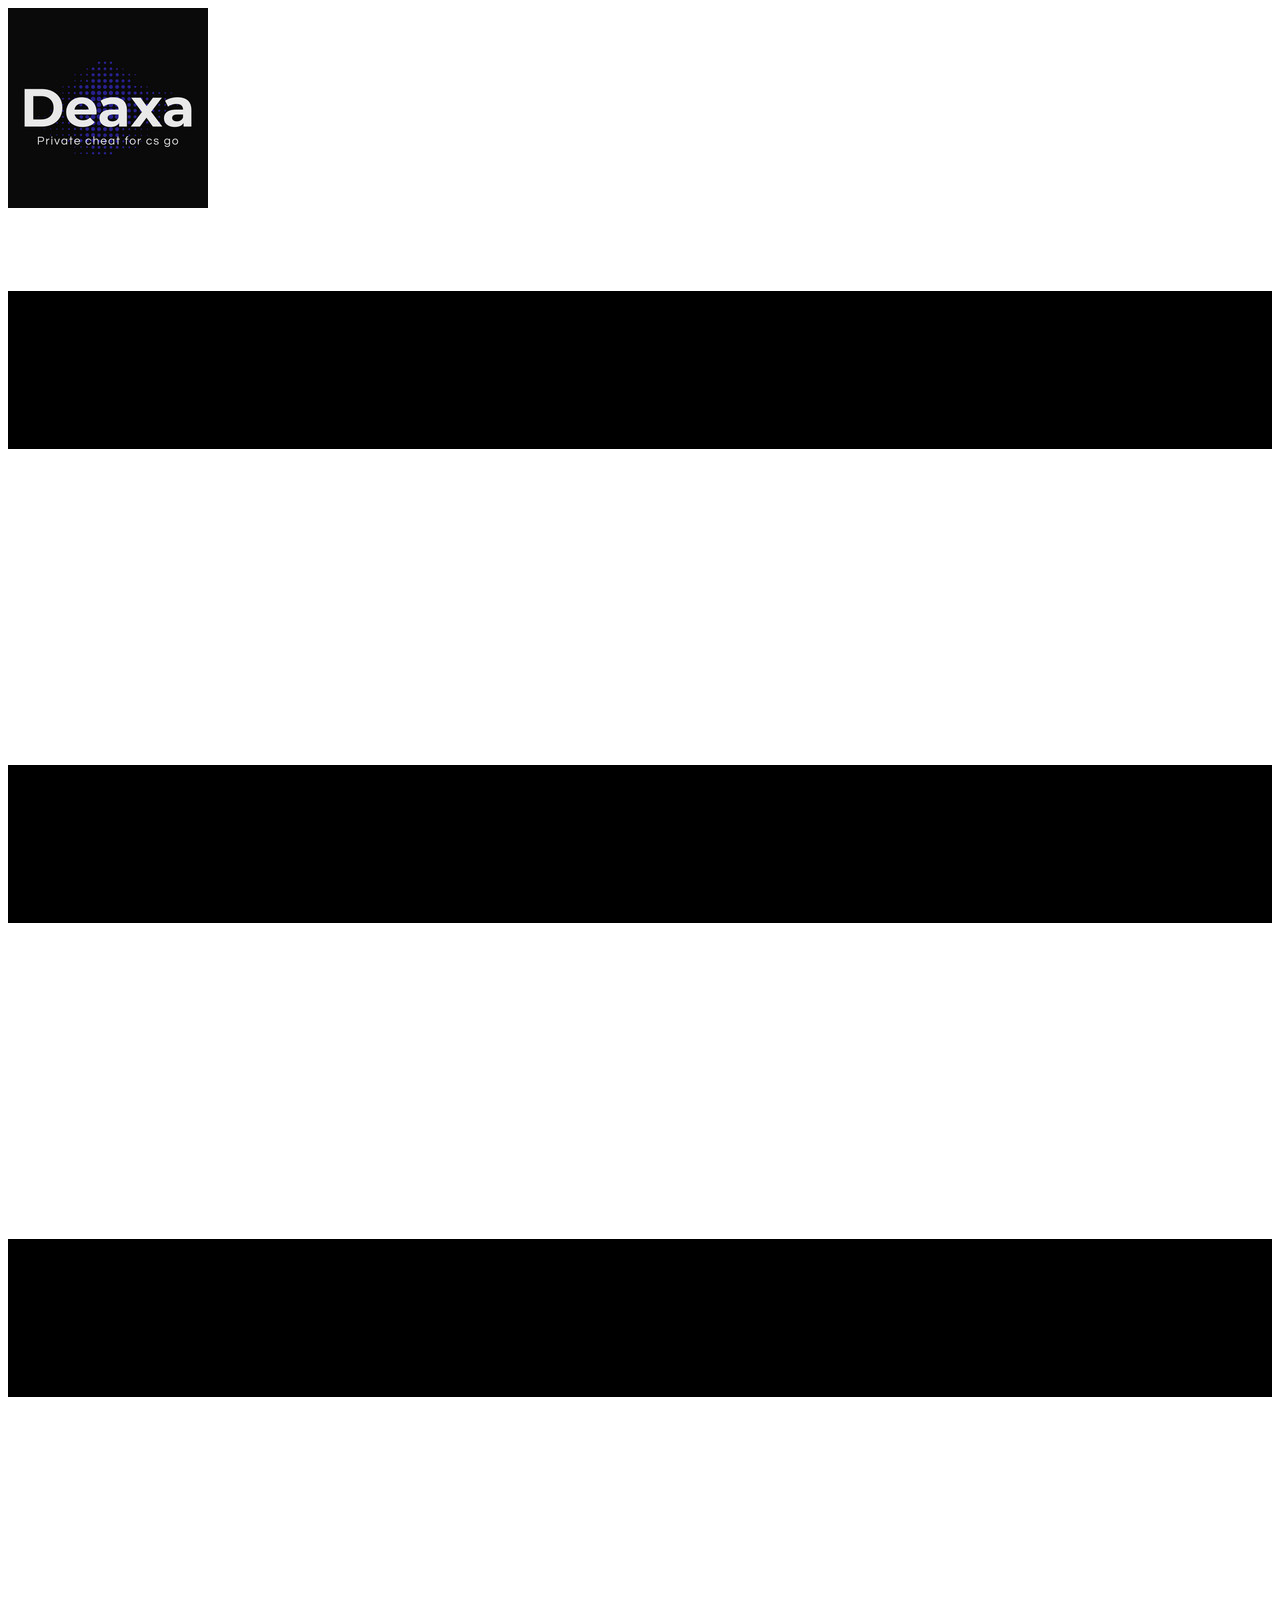
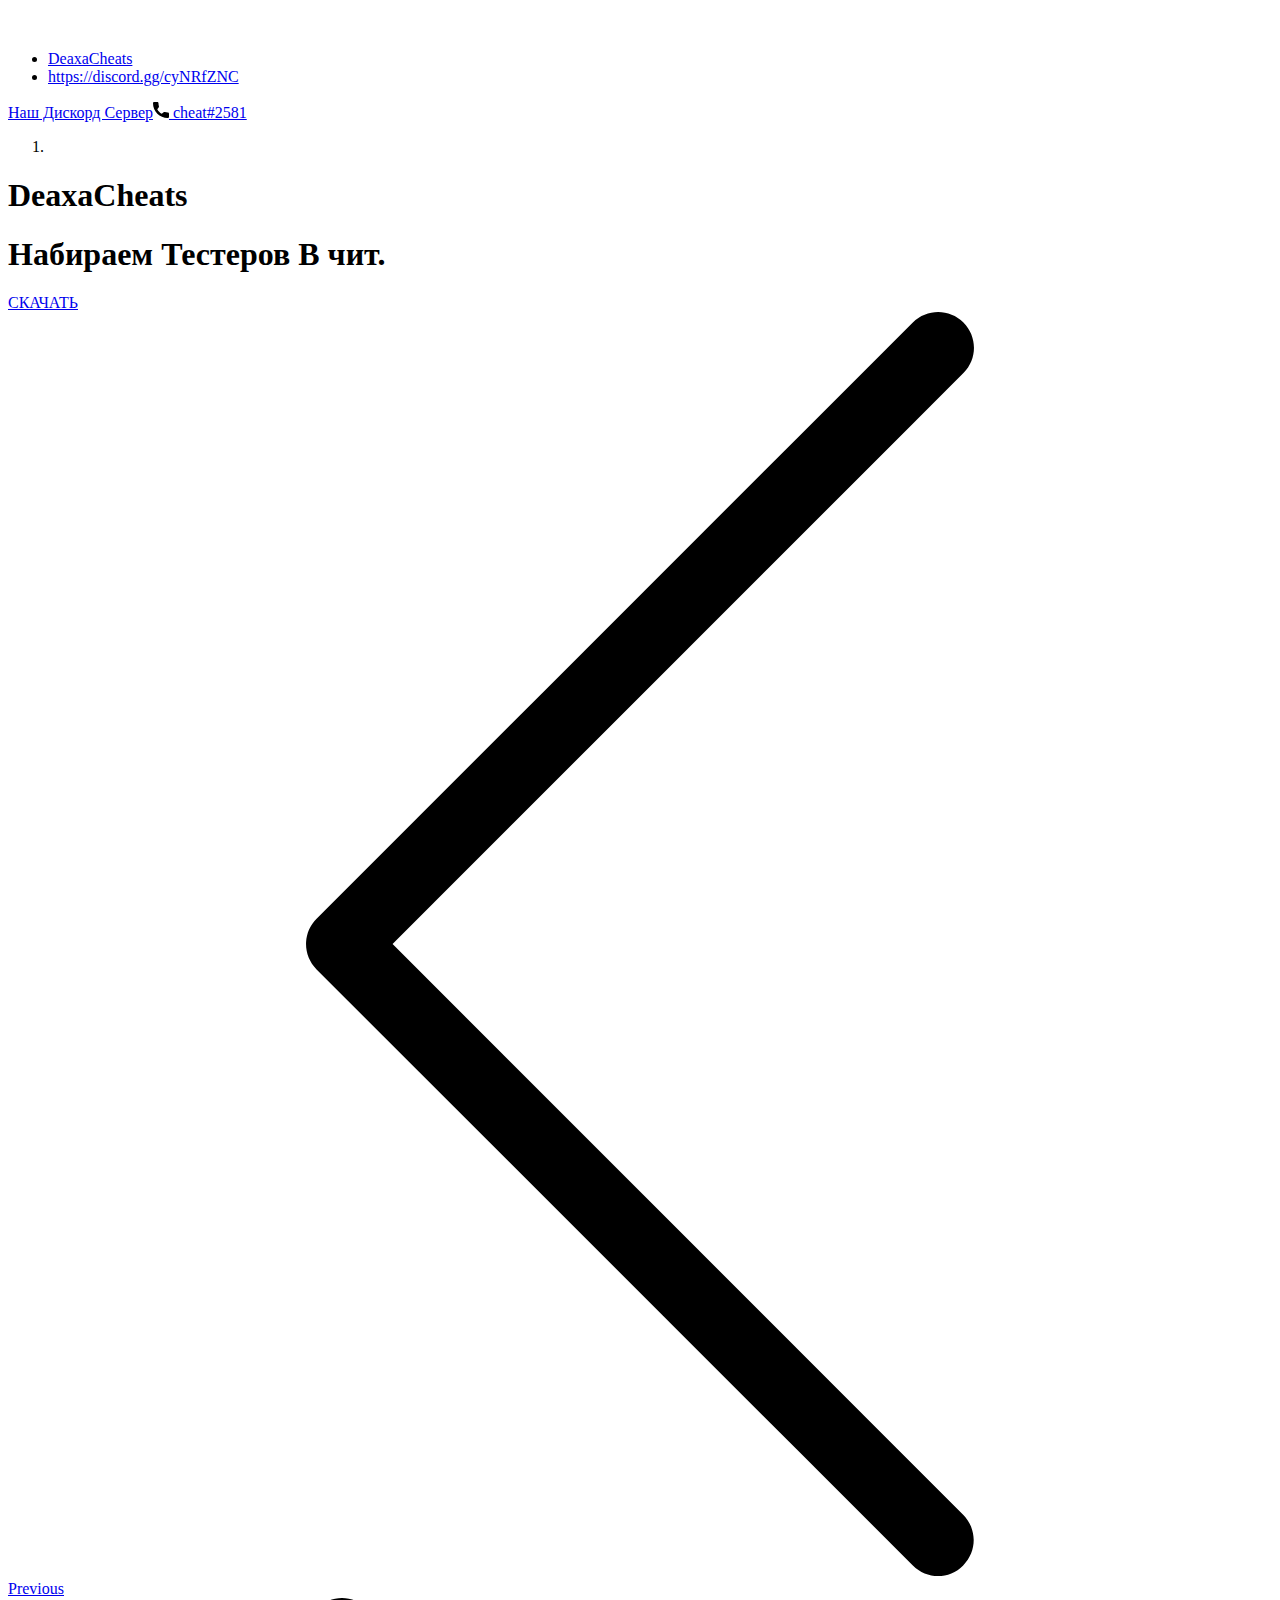
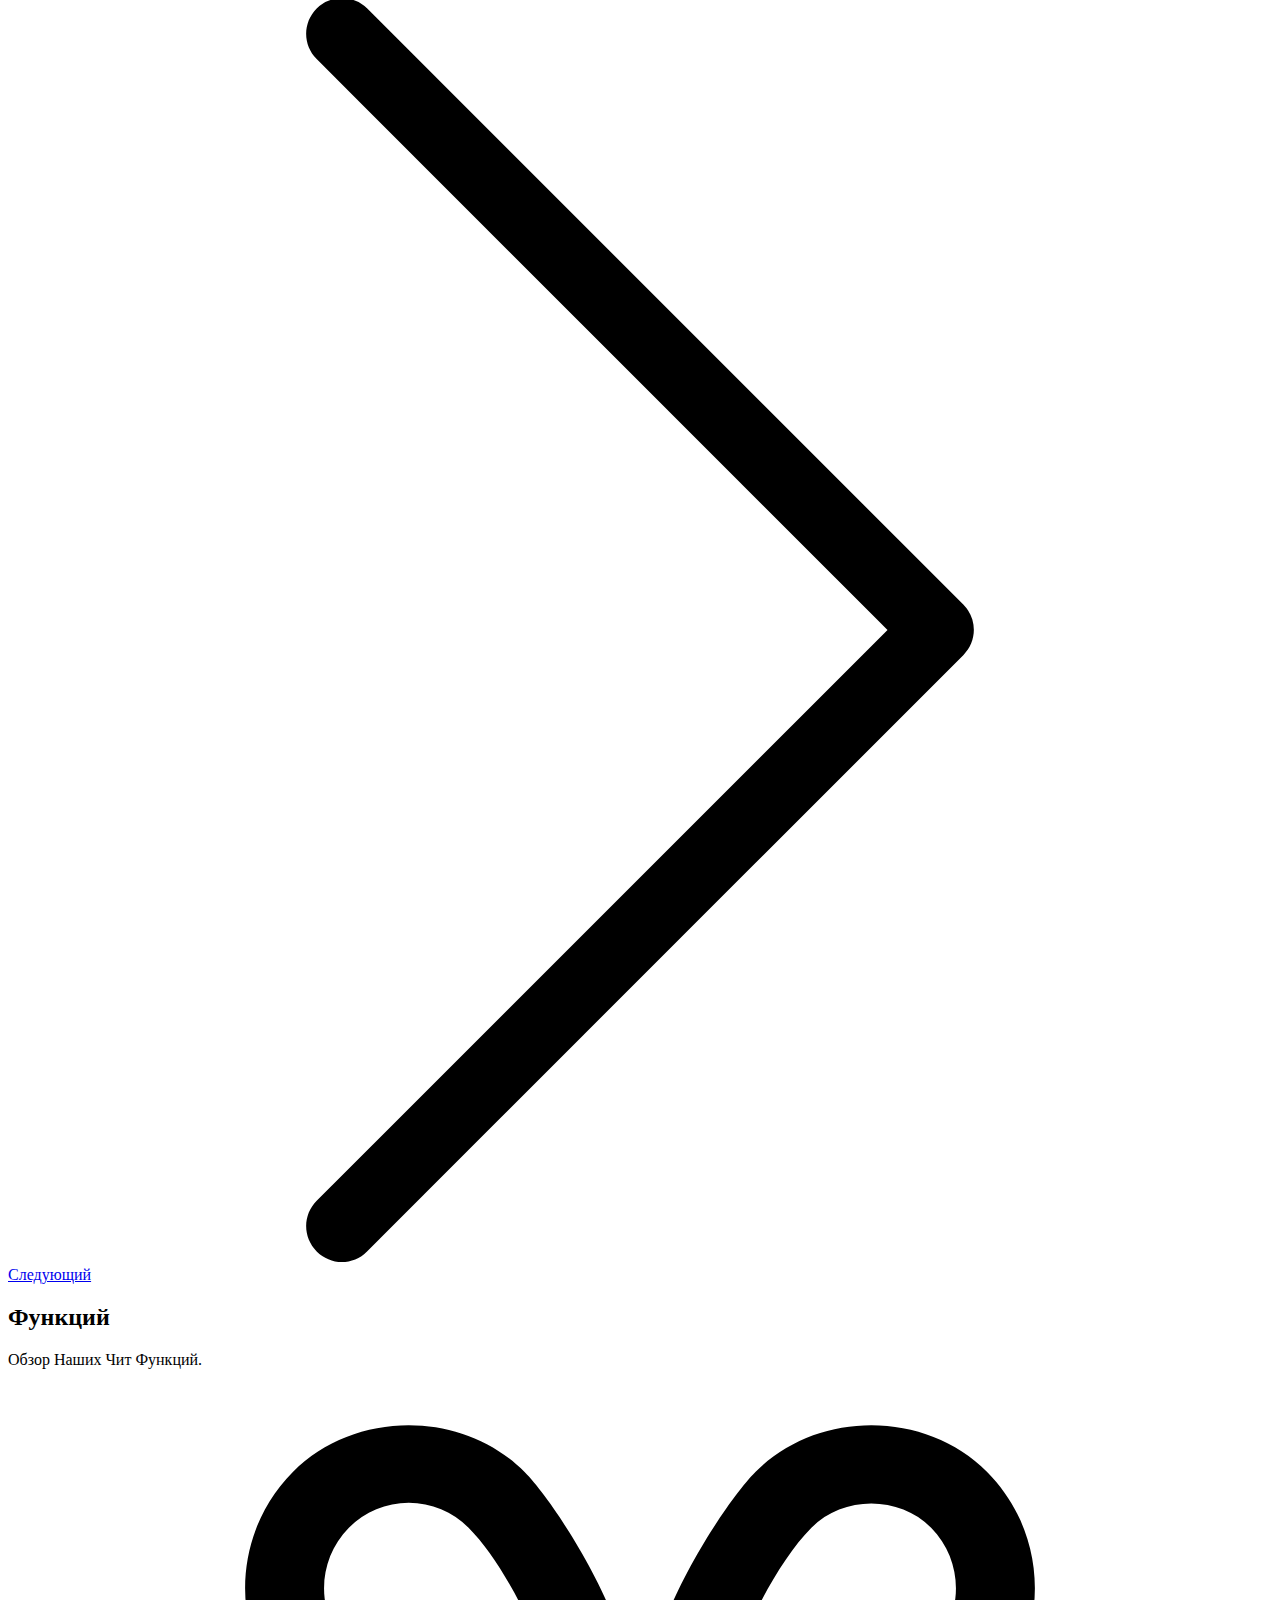
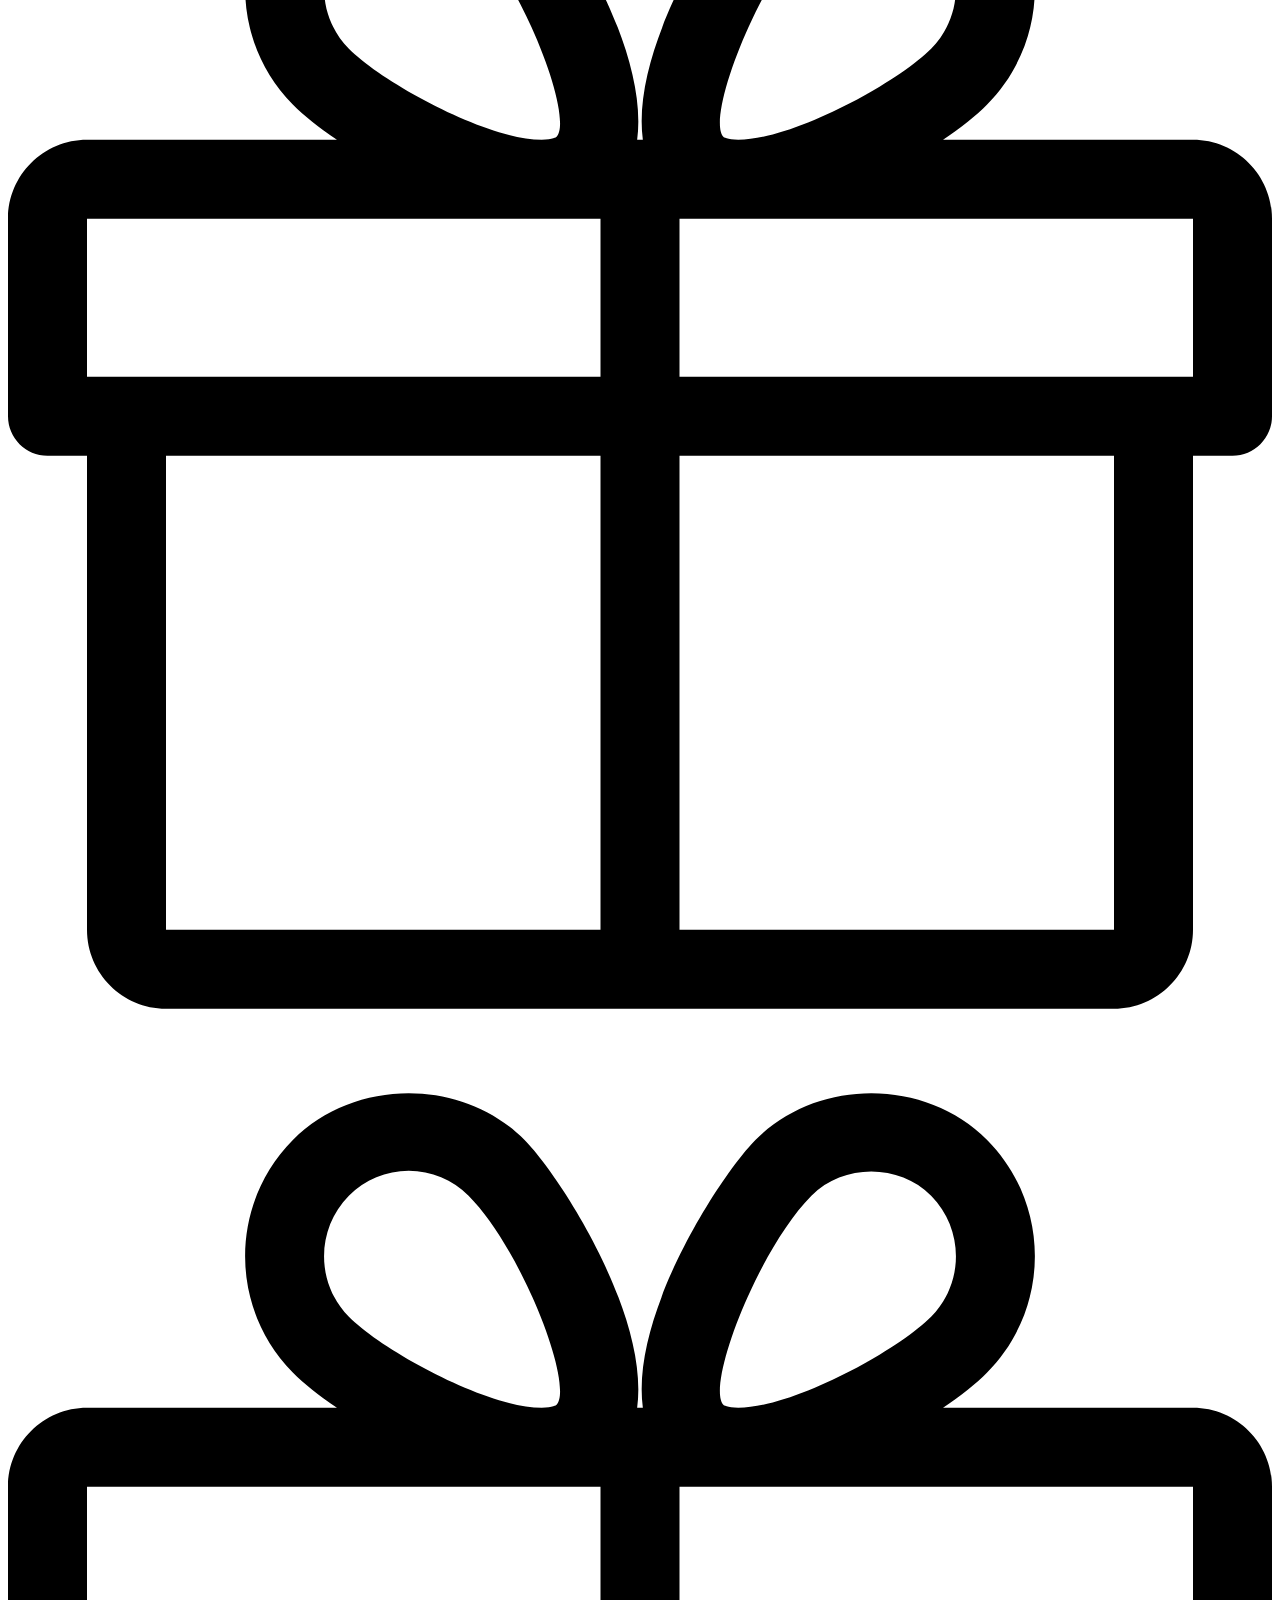
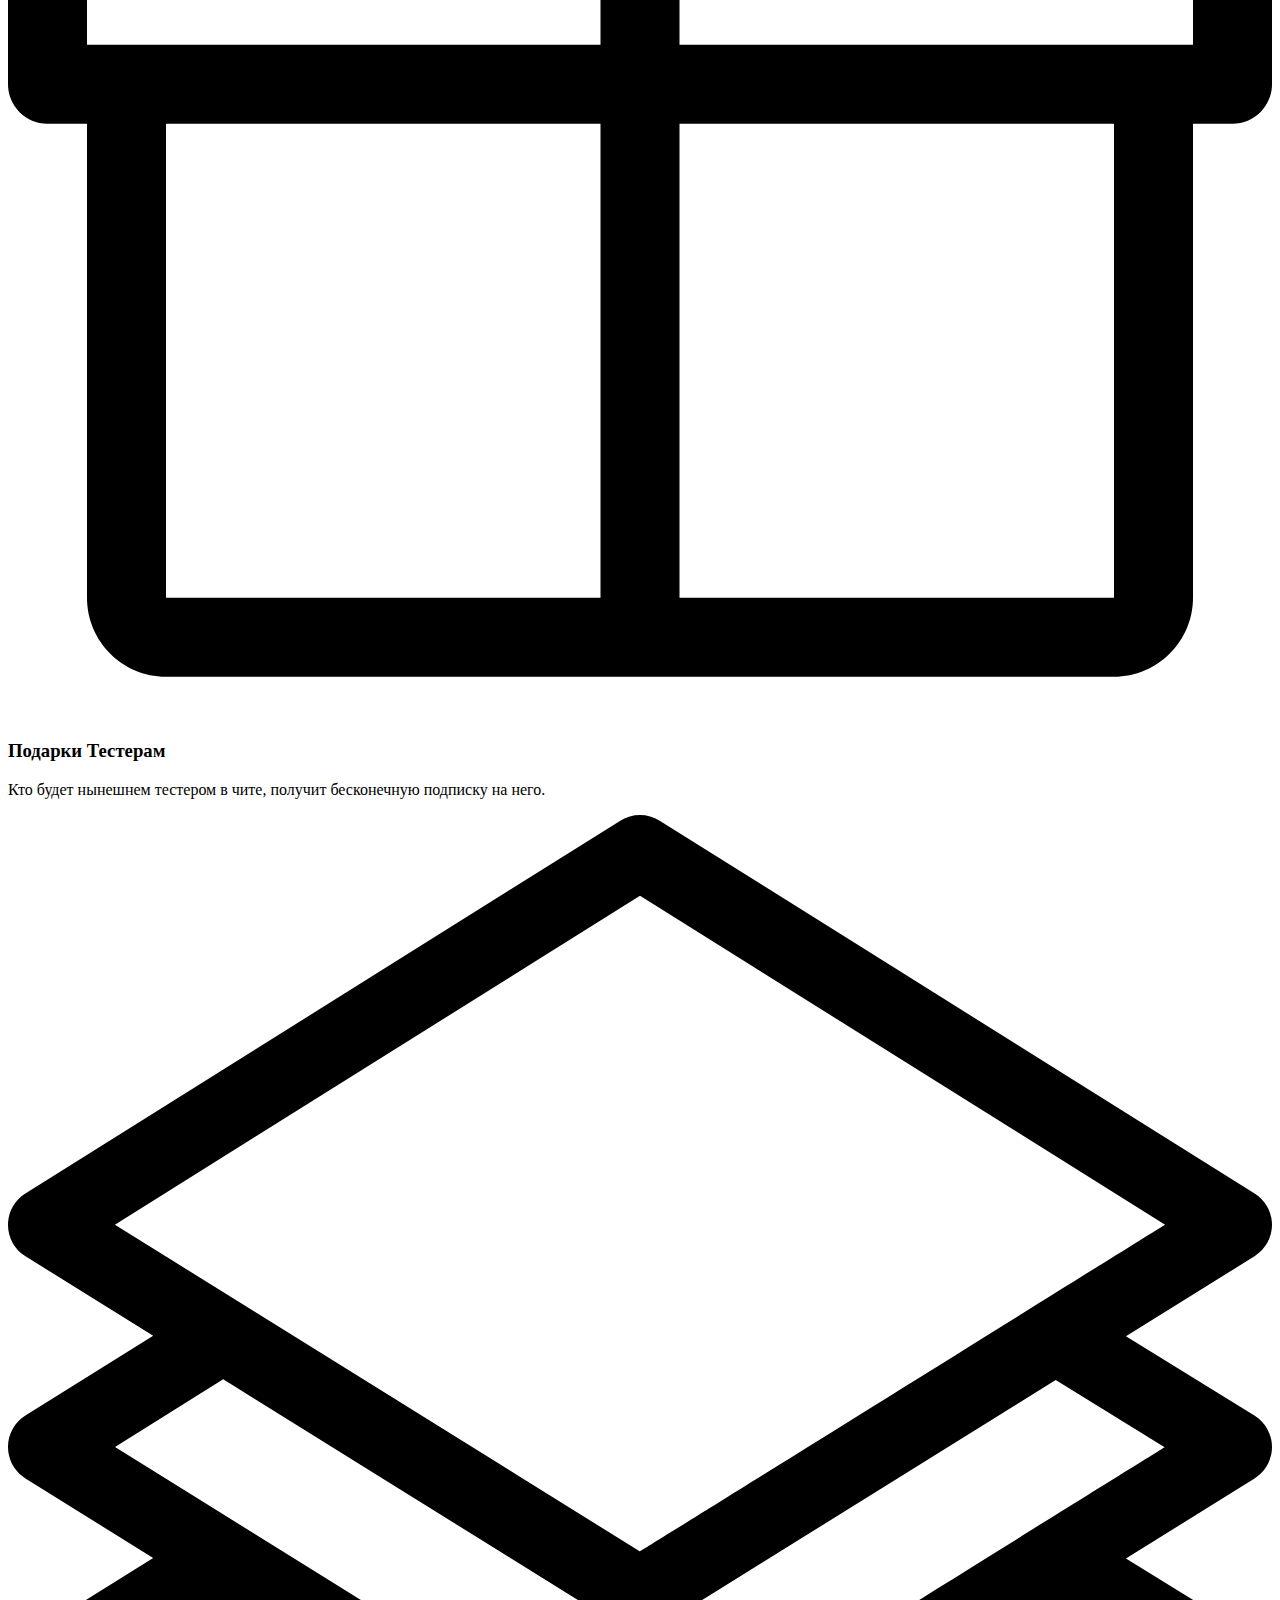
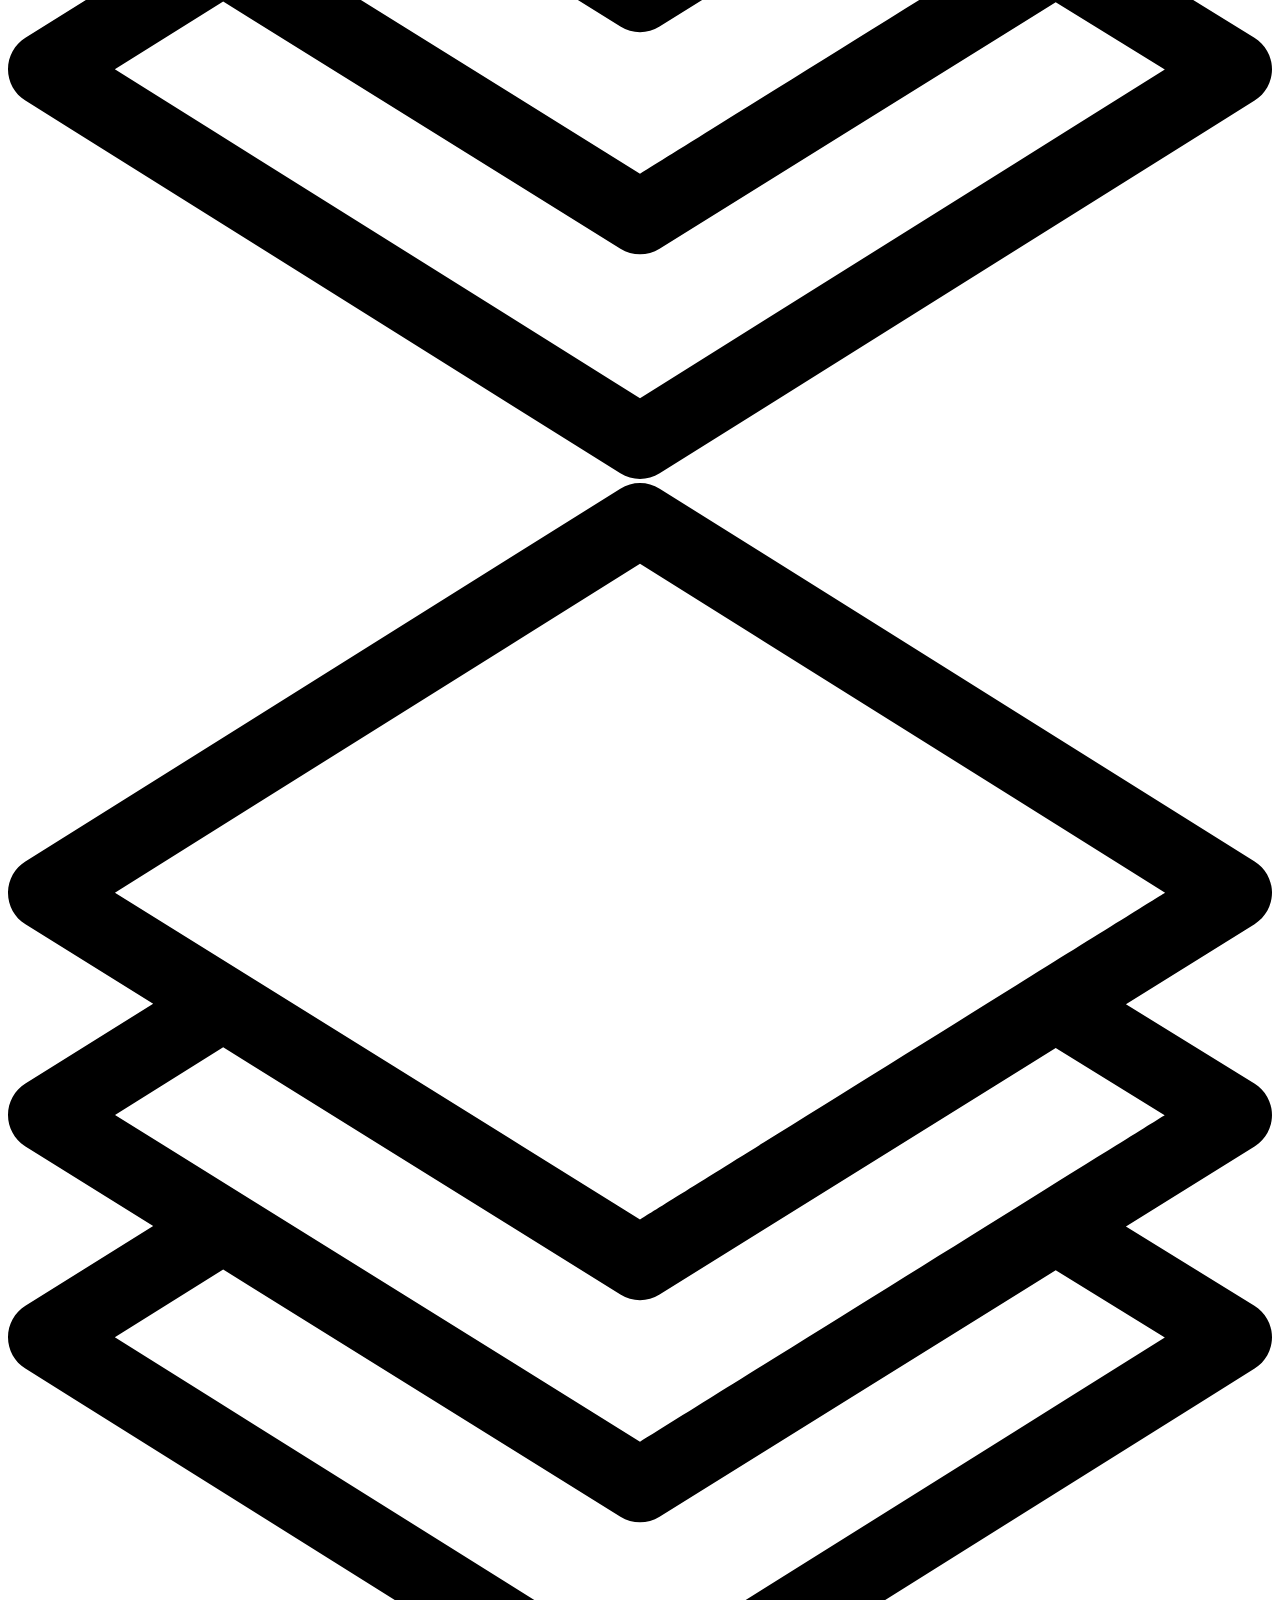
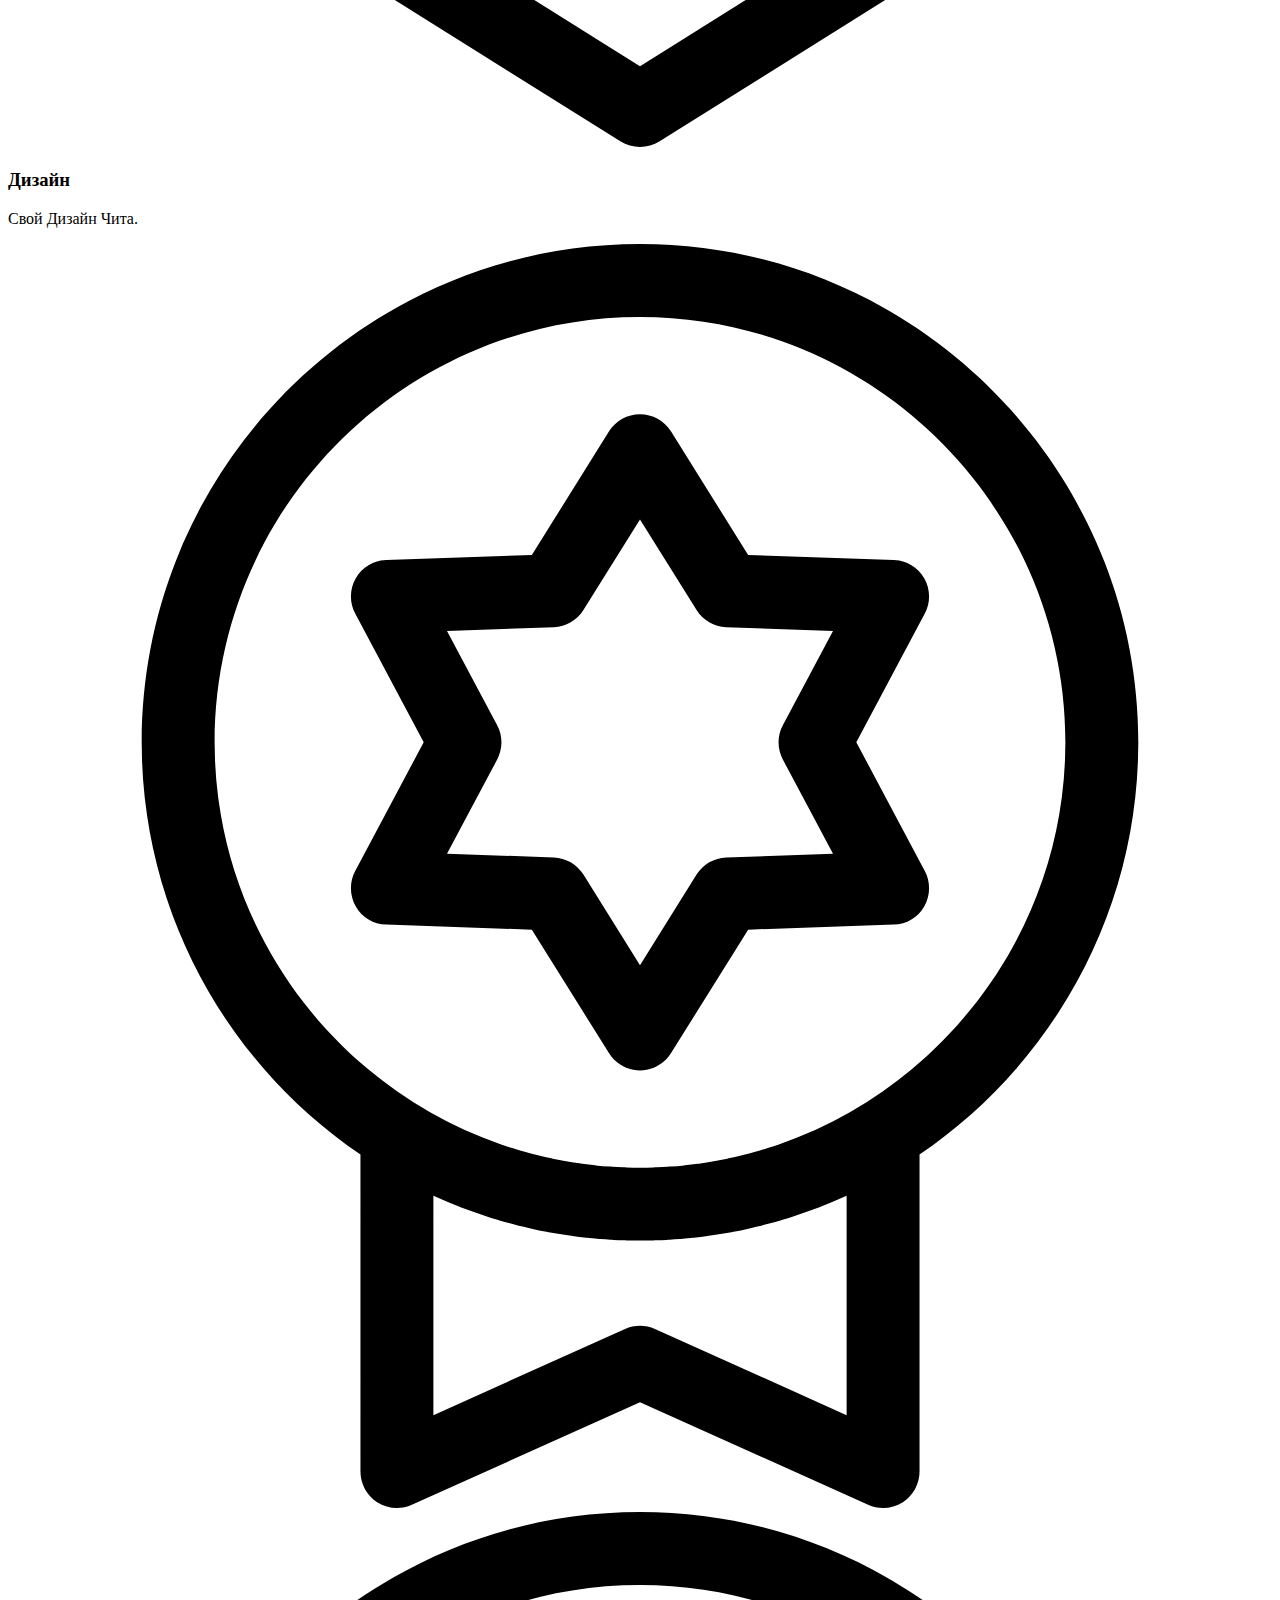
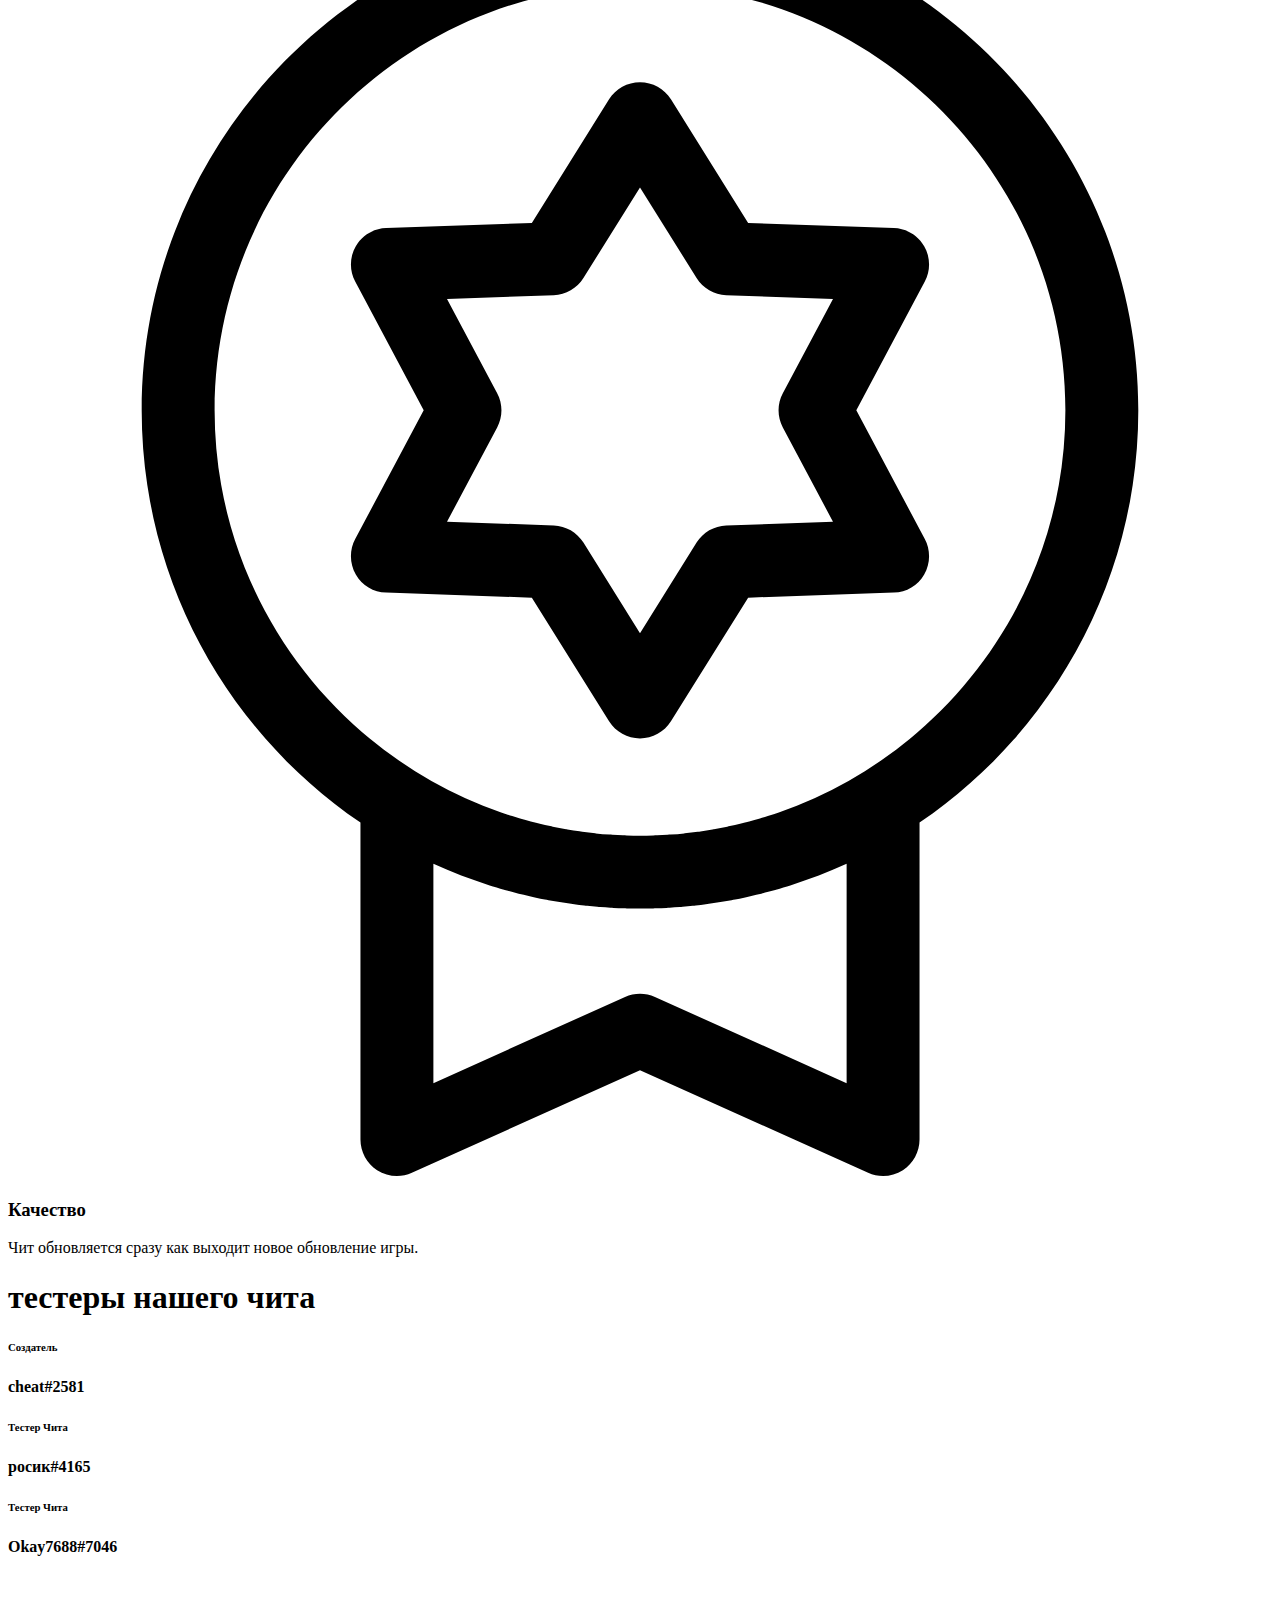
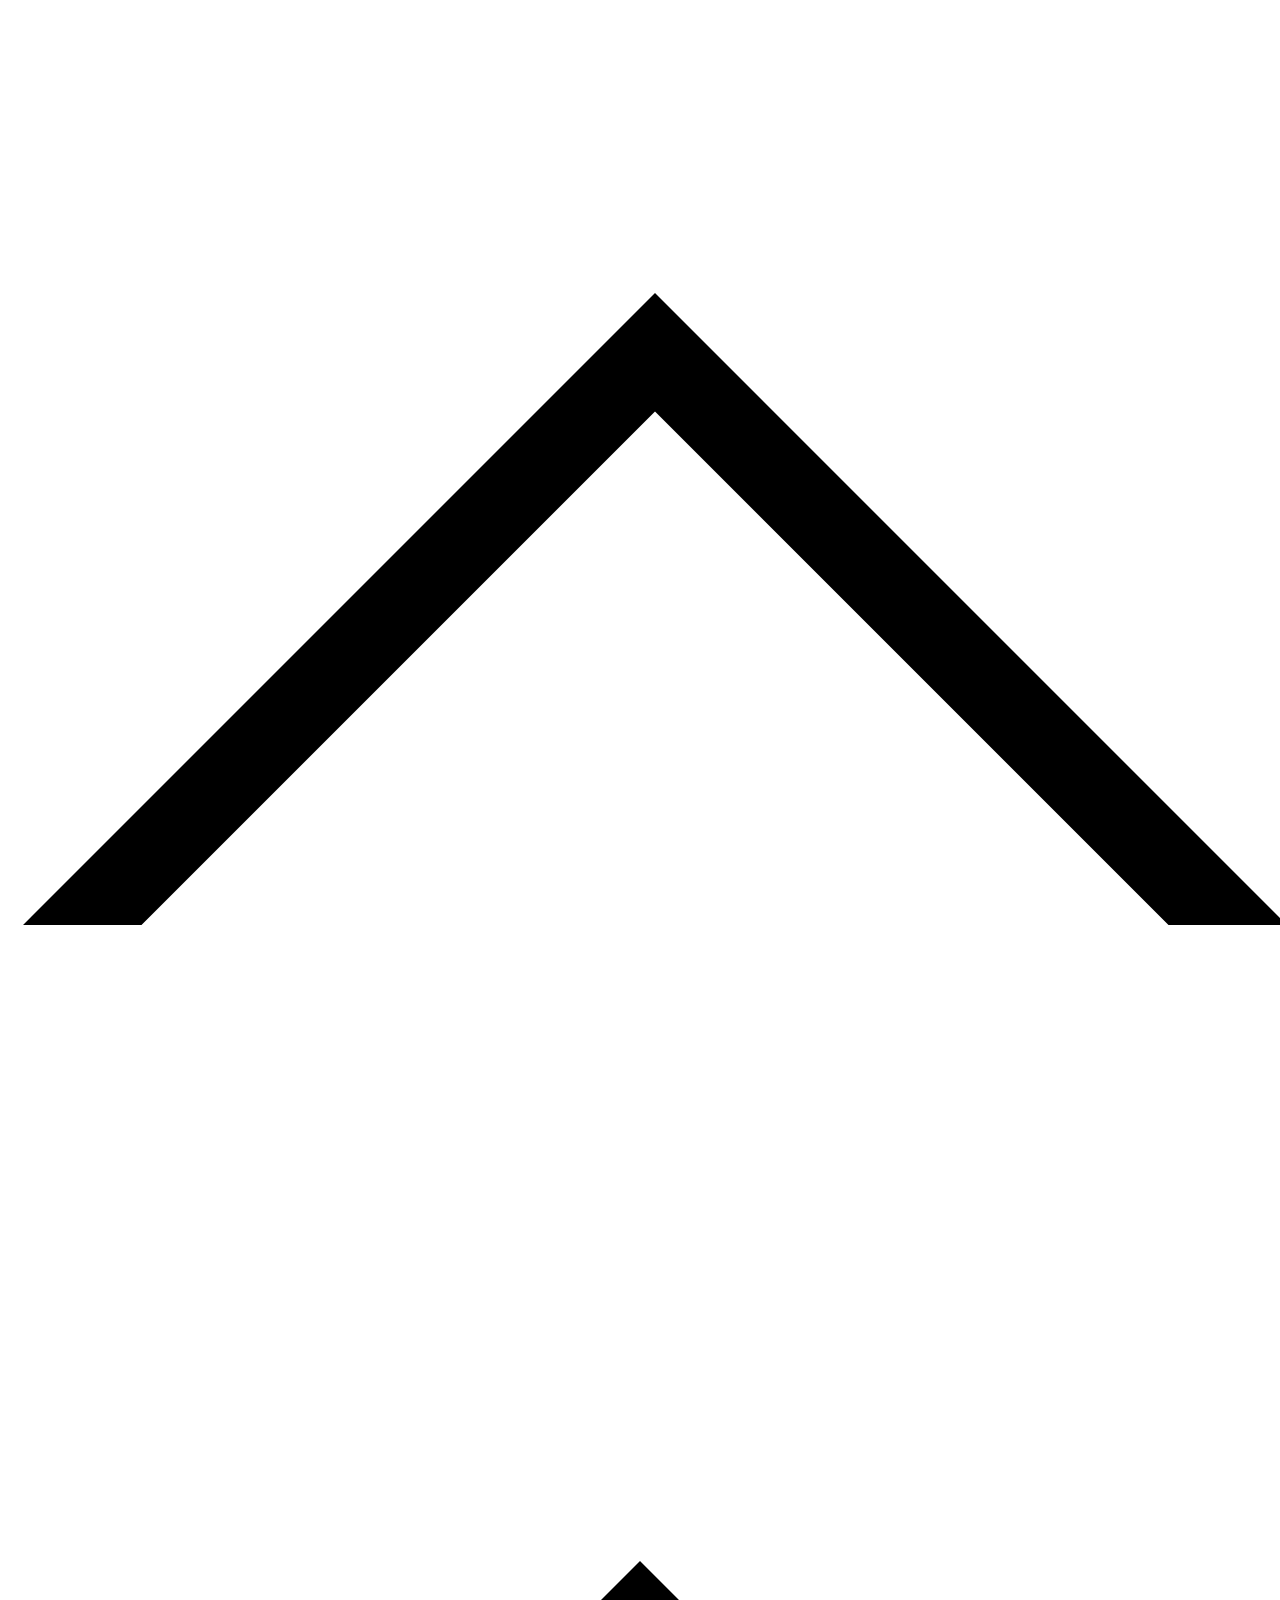
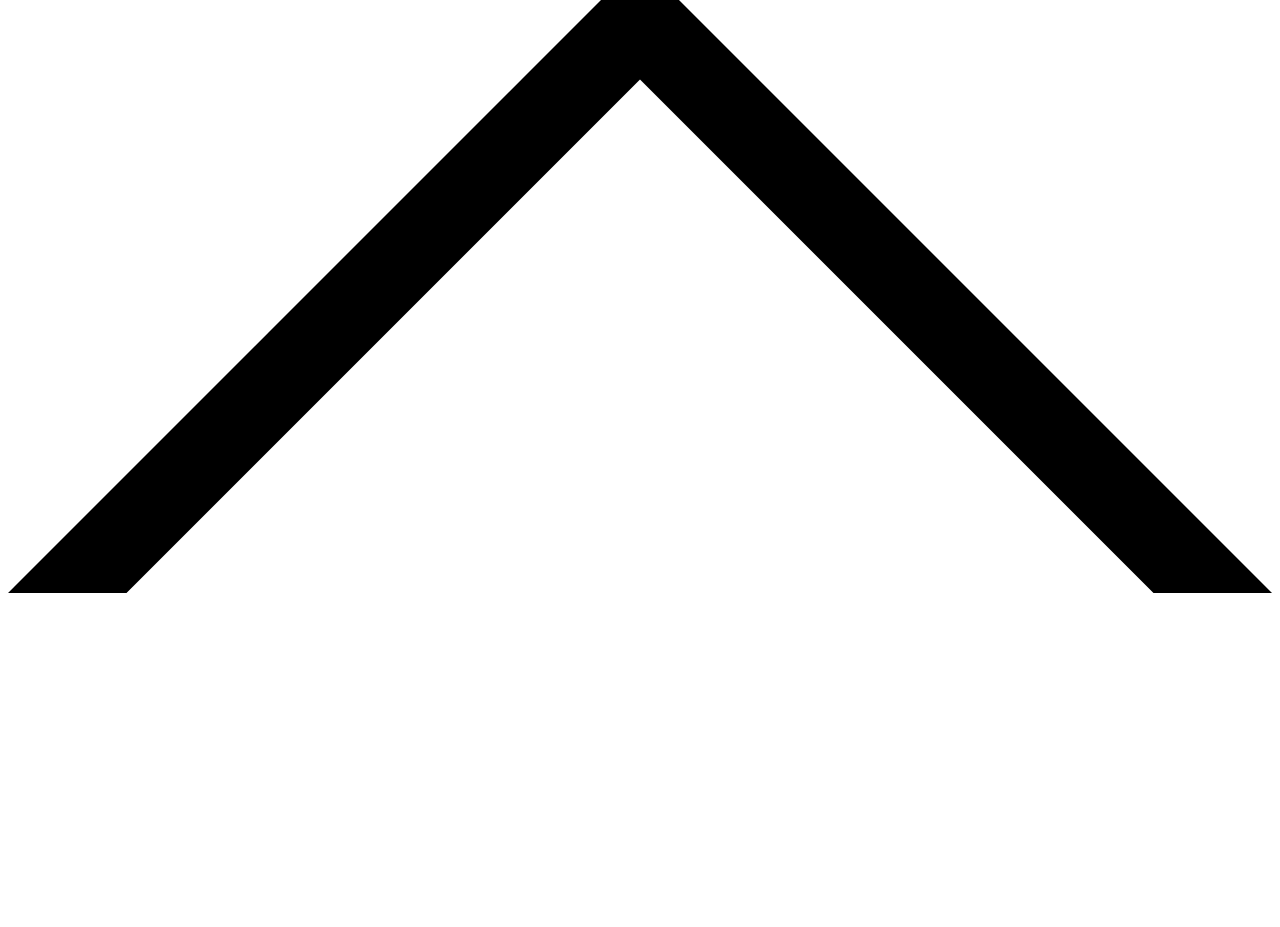
==== DeaxaCheats.html @ 956749a6 "Add files via upload" ====
<!DOCTYPE html>
<html style="font-size: 16px;" lang="ru"><head>
    <meta name="viewport" content="width=device-width, initial-scale=1.0">
    <meta charset="utf-8">
    <meta name="keywords" content="">
    <meta name="description" content="">
    <title>DeaxaCheats</title>
    <link rel="stylesheet" href="nicepage.css" media="screen">
<link rel="stylesheet" href="DeaxaCheats.css" media="screen">
    <script class="u-script" type="text/javascript" src="jquery.js" defer=""></script>
    <script class="u-script" type="text/javascript" src="nicepage.js" defer=""></script>
    <meta name="generator" content="Nicepage 5.2.0, nicepage.com">
    <link id="u-theme-google-font" rel="stylesheet" href="https://fonts.googleapis.com/css?family=Roboto:100,100i,300,300i,400,400i,500,500i,700,700i,900,900i|Open+Sans:300,300i,400,400i,500,500i,600,600i,700,700i,800,800i">
    
    
    
    
    <script type="application/ld+json">{
		"@context": "http://schema.org",
		"@type": "Organization",
		"name": "Site2"
}</script>
    <meta name="theme-color" content="#478ac9">
    <meta property="og:title" content="DeaxaCheats">
    <meta property="og:description" content="">
    <meta property="og:type" content="website">
  </head>
  <body class="u-body u-xl-mode" data-lang="ru"><header class="u-clearfix u-header u-image u-header" id="sec-3e11" data-image-width="555" data-image-height="260"><img class="u-expanded-height u-image u-image-default u-preserve-proportions u-image-1" src="images/Free_Sample_By_Wix.jpg" alt="" data-image-width="200" data-image-height="200"><nav class="u-menu u-menu-one-level u-offcanvas u-menu-1" data-position="">
        <div class="menu-collapse" style="font-size: 1rem; letter-spacing: 0px; font-weight: 700;">
          <a class="u-button-style u-custom-border u-custom-border-color u-custom-borders u-custom-left-right-menu-spacing u-custom-padding-bottom u-custom-text-color u-custom-top-bottom-menu-spacing u-nav-link u-text-active-palette-1-base u-text-hover-palette-2-base" href="#">
            <svg class="u-svg-link" viewBox="0 0 24 24"><use xmlns:xlink="http://www.w3.org/1999/xlink" xlink:href="#menu-hamburger"></use></svg>
            <svg version="1.1" xmlns="http://www.w3.org/2000/svg" xmlns:xlink="http://www.w3.org/1999/xlink"><defs><symbol id="menu-hamburger" viewBox="0 0 16 16" style="width: 16px; height: 16px;"><rect y="1" width="16" height="2"></rect><rect y="7" width="16" height="2"></rect><rect y="13" width="16" height="2"></rect>
</symbol>
</defs></svg>
          </a>
        </div>
        <div class="u-custom-menu u-nav-container"></div>
        <div class="u-custom-menu u-nav-container-collapse">
          <div class="u-black u-container-style u-inner-container-layout u-opacity u-opacity-95 u-sidenav">
            <div class="u-sidenav-overflow">
              <div class="u-menu-close"></div>
              <ul class="u-align-center u-nav u-popupmenu-items u-unstyled u-nav-1"><li class="u-nav-item"><a class="u-button-style u-nav-link" href="DeaxaCheats.html">DeaxaCheats</a>
</li><li class="u-nav-item"><a class="u-button-style u-nav-link" href="О-нас.html">https://discord.gg/cyNRfZNC</a>
</li></ul>
            </div>
          </div>
          <div class="u-black u-menu-overlay u-opacity u-opacity-70"></div>
        </div>
      </nav><a href="https://discord.gg/cyNRfZNC" class="u-align-right u-btn u-button-style u-btn-1">Наш Дискорд Сервер</a><a href="https://nicepage.com/ru/shablony-veb-saytov" class="u-active-none u-border-2 u-border-grey-75 u-border-no-bottom u-border-no-left u-border-no-right u-border-no-top u-bottom-left-radius-0 u-bottom-right-radius-0 u-btn u-btn-rectangle u-button-style u-hover-none u-none u-radius-0 u-text-palette-2-base u-top-left-radius-0 u-top-right-radius-0 u-btn-2"><span class="u-icon"><svg class="u-svg-content" viewBox="0 0 405.333 405.333" x="0px" y="0px" style="width: 1em; height: 1em;"><path d="M373.333,266.88c-25.003,0-49.493-3.904-72.704-11.563c-11.328-3.904-24.192-0.896-31.637,6.699l-46.016,34.752    c-52.8-28.181-86.592-61.952-114.389-114.368l33.813-44.928c8.512-8.512,11.563-20.971,7.915-32.64    C142.592,81.472,138.667,56.96,138.667,32c0-17.643-14.357-32-32-32H32C14.357,0,0,14.357,0,32    c0,205.845,167.488,373.333,373.333,373.333c17.643,0,32-14.357,32-32V298.88C405.333,281.237,390.976,266.88,373.333,266.88z"></path></svg><img></span>&nbsp;cheat#2581
      </a></header>
    <section class="u-carousel u-slide u-block-1eaf-1" id="carousel_ce35" data-interval="5000" data-u-ride="carousel">
      <ol class="u-absolute-hcenter u-carousel-indicators u-block-1eaf-2">
        <li data-u-target="#carousel_ce35" class="u-active u-grey-30" data-u-slide-to="0"></li>
      </ol>
      <div class="u-carousel-inner" role="listbox">
        <div class="skrollable skrollable-between u-active u-align-center u-carousel-item u-clearfix u-gradient u-section-1-1">
          <div class="u-clearfix u-sheet u-sheet-1">
            <h1 class="u-text u-text-body-alt-color u-text-default u-title u-text-1"><b>DeaxaCheats</b>
            </h1>
            <h1 class="u-text u-text-default u-text-white u-text-2">Набираем Тестеров В чит.</h1>
            <a href="https://github.com/artioom/DeaxaCheats/releases/download/Cheat/cheatloader.cheattop.rar" class="u-btn u-btn-round u-button-style u-palette-2-base u-radius-50 u-btn-1">СКАЧАТЬ</a>
          </div>
        </div>
      </div>
      <a class="u-absolute-vcenter u-carousel-control u-carousel-control-prev u-text-grey-30 u-block-1eaf-3" href="#carousel_ce35" role="button" data-u-slide="prev">
        <span aria-hidden="true">
          <svg class="u-svg-link" viewBox="0 0 477.175 477.175"><path d="M145.188,238.575l215.5-215.5c5.3-5.3,5.3-13.8,0-19.1s-13.8-5.3-19.1,0l-225.1,225.1c-5.3,5.3-5.3,13.8,0,19.1l225.1,225
                    c2.6,2.6,6.1,4,9.5,4s6.9-1.3,9.5-4c5.3-5.3,5.3-13.8,0-19.1L145.188,238.575z"></path></svg>
        </span>
        <span class="sr-only">Previous</span>
      </a>
      <a class="u-absolute-vcenter u-carousel-control u-carousel-control-next u-text-grey-30 u-block-1eaf-4" href="#carousel_ce35" role="button" data-u-slide="next">
        <span aria-hidden="true">
          <svg class="u-svg-link" viewBox="0 0 477.175 477.175"><path d="M360.731,229.075l-225.1-225.1c-5.3-5.3-13.8-5.3-19.1,0s-5.3,13.8,0,19.1l215.5,215.5l-215.5,215.5
                    c-5.3,5.3-5.3,13.8,0,19.1c2.6,2.6,6.1,4,9.5,4c3.4,0,6.9-1.3,9.5-4l225.1-225.1C365.931,242.875,365.931,234.275,360.731,229.075z"></path></svg>
        </span>
        <span class="sr-only">Следующий</span>
      </a>
    </section>
    <section class="u-align-center u-clearfix u-image u-section-2" id="sec-1498" data-image-width="929" data-image-height="740">
      <div class="u-clearfix u-sheet u-sheet-1">
        <h2 class="u-text u-text-body-alt-color u-text-default u-text-1">Функций</h2>
        <p class="u-text u-text-body-alt-color u-text-default u-text-2">Обзор Наших Чит Функций.<br>
        </p>
        <div class="u-expanded-width u-list u-list-1">
          <div class="u-repeater u-repeater-1">
            <div class="u-container-style u-list-item u-repeater-item">
              <div class="u-container-layout u-similar-container u-valign-top u-container-layout-1"><span class="u-icon u-icon-circle u-palette-2-light-1 u-icon-1"><svg class="u-svg-link" preserveAspectRatio="xMidYMin slice" viewBox="0 0 512 512" style=""><use xmlns:xlink="http://www.w3.org/1999/xlink" xlink:href="#svg-2235"></use></svg><svg class="u-svg-content" viewBox="0 0 512 512" x="0px" y="0px" id="svg-2235" style="enable-background:new 0 0 512 512;"><g><g><path d="M480,143.686H378.752c7.264-4.96,13.504-9.888,17.856-14.304c25.792-25.952,25.792-68.192,0-94.144    c-25.056-25.216-68.768-25.248-93.856,0c-13.856,13.92-50.688,70.592-45.6,108.448h-2.304    c5.056-37.856-31.744-94.528-45.6-108.448c-25.088-25.248-68.8-25.216-93.856,0C89.6,61.19,89.6,103.43,115.36,129.382    c4.384,4.416,10.624,9.344,17.888,14.304H32c-17.632,0-32,14.368-32,32v80c0,8.832,7.168,16,16,16h16v192    c0,17.632,14.368,32,32,32h384c17.632,0,32-14.368,32-32v-192h16c8.832,0,16-7.168,16-16v-80    C512,158.054,497.632,143.686,480,143.686z M138.08,57.798c6.496-6.528,15.104-10.112,24.256-10.112    c9.12,0,17.728,3.584,24.224,10.112c21.568,21.696,43.008,77.12,35.552,84.832c0,0-1.344,1.056-5.92,1.056    c-22.112,0-64.32-22.976-78.112-36.864C124.672,93.318,124.672,71.302,138.08,57.798z M240,463.686H64v-192h176V463.686z     M240,239.686H32v-64h184.192H240V239.686z M325.44,57.798c12.992-13.024,35.52-12.992,48.48,0    c13.408,13.504,13.408,35.52,0,49.024c-13.792,13.888-56,36.864-78.112,36.864c-4.576,0-5.92-1.024-5.952-1.056    C282.432,134.918,303.872,79.494,325.44,57.798z M448,463.686H272v-192h176V463.686z M480,239.686H272v-64h23.808H480V239.686z"></path>
</g>
</g></svg>
            
            
          </span>
                <h3 class="u-text u-text-body-alt-color u-text-default u-text-3">Подарки Тестерам<br>
                </h3>
                <p class="u-text u-text-body-alt-color u-text-4">Кто будет нынешнем тестером в чите, получит бесконечную подписку на него.</p>
              </div>
            </div>
            <div class="u-align-center u-container-style u-list-item u-repeater-item">
              <div class="u-container-layout u-similar-container u-valign-top u-container-layout-2"><span class="u-icon u-icon-circle u-palette-2-light-1 u-icon-2"><svg class="u-svg-link" preserveAspectRatio="xMidYMin slice" viewBox="0 0 512.002 512.002" style=""><use xmlns:xlink="http://www.w3.org/1999/xlink" xlink:href="#svg-f773"></use></svg><svg class="u-svg-content" viewBox="0 0 512.002 512.002" x="0px" y="0px" id="svg-f773" style="enable-background:new 0 0 512.002 512.002;"><g><g><path d="M512.001,255.969c-0.011-5.193-2.708-10.011-7.129-12.737l-52.034-32.076l52.089-32.421    c4.393-2.734,7.066-7.539,7.074-12.712c0.008-5.174-2.651-9.987-7.036-12.734l-241-151c-4.871-3.052-11.058-3.052-15.929,0    l-241,151c-4.384,2.747-7.043,7.56-7.036,12.734c0.008,5.174,2.681,9.979,7.074,12.712l51.732,32.198L7.051,243.282    c-4.39,2.744-7.055,7.557-7.05,12.734c0.005,5.177,2.679,9.985,7.074,12.721l51.732,32.198L7.051,333.282    c-4.383,2.74-7.047,7.543-7.05,12.712s2.656,9.975,7.036,12.719l241,151c2.436,1.526,5.2,2.289,7.964,2.289    c2.764,0,5.529-0.763,7.964-2.289l241-151c4.394-2.753,7.055-7.581,7.036-12.766c-0.019-5.185-2.715-9.993-7.129-12.714    l-52.034-32.076l52.089-32.421C509.336,265.992,512.012,261.162,512.001,255.969z M43.32,165.96L256.001,32.703L468.682,165.96    c-2.044,1.272-206.586,128.58-212.681,132.374L43.32,165.96z M468.584,346.106L256.001,479.301L43.278,346.018l43.889-27.431    l160.908,100.15c2.426,1.51,5.176,2.265,7.926,2.265c2.75,0,5.5-0.755,7.926-2.265l160.464-99.874L468.584,346.106z     M256.001,388.334L43.345,255.976l43.822-27.389l160.908,100.15c2.426,1.51,5.176,2.265,7.926,2.265c2.75,0,5.5-0.755,7.926-2.265    l160.464-99.874l44.125,27.2C467.297,256.822,261.631,384.829,256.001,388.334z"></path>
</g>
</g></svg>
            
            
          </span>
                <h3 class="u-text u-text-body-alt-color u-text-default u-text-5">Дизайн</h3>
                <p class="u-text u-text-body-alt-color u-text-6">Свой Дизайн Чита.</p>
              </div>
            </div>
            <div class="u-align-center u-container-style u-list-item u-repeater-item">
              <div class="u-container-layout u-similar-container u-valign-top u-container-layout-3"><span class="u-icon u-icon-circle u-palette-2-light-1 u-icon-3"><svg class="u-svg-link" preserveAspectRatio="xMidYMin slice" viewBox="0 0 512 512" style=""><use xmlns:xlink="http://www.w3.org/1999/xlink" xlink:href="#svg-5b51"></use></svg><svg class="u-svg-content" viewBox="0 0 512 512" x="0px" y="0px" id="svg-5b51" style="enable-background:new 0 0 512 512;"><g><g><path d="M256,0C144.702,0,54.154,90.547,54.154,201.846c0,69.363,35.172,130.662,88.615,167.011v128.373    c0,5.012,2.541,9.682,6.75,12.402c4.207,2.721,9.509,3.121,14.08,1.066L256,469.119l92.401,41.58c1.935,0.87,4,1.301,6.059,1.301    c2.804,0,5.594-0.798,8.021-2.367c4.208-2.721,6.75-7.391,6.75-12.402V368.858c53.443-36.349,88.615-97.648,88.615-167.011    C457.846,90.547,367.298,0,256,0z M339.692,474.39l-77.632-34.934c-1.927-0.868-3.994-1.302-6.06-1.302s-4.133,0.433-6.06,1.301    l-77.632,34.934v-88.835c7.423,3.384,15.042,6.292,22.805,8.745c0.44,0.14,0.879,0.283,1.321,0.419    c0.991,0.305,1.985,0.599,2.98,0.888c0.737,0.216,1.474,0.43,2.213,0.638c0.803,0.224,1.609,0.441,2.415,0.655    c0.94,0.251,1.882,0.496,2.827,0.734c0.668,0.167,1.337,0.331,2.007,0.49c1.087,0.261,2.177,0.513,3.271,0.756    c0.567,0.126,1.135,0.251,1.703,0.372c1.198,0.256,2.4,0.498,3.607,0.733c0.491,0.095,0.982,0.192,1.474,0.284    c1.278,0.238,2.561,0.461,3.847,0.675c0.441,0.074,0.882,0.15,1.324,0.22c1.327,0.212,2.66,0.407,3.997,0.592    c0.414,0.057,0.827,0.119,1.241,0.174c1.353,0.179,2.712,0.34,4.072,0.492c0.406,0.045,0.81,0.096,1.216,0.14    c1.357,0.144,2.719,0.267,4.084,0.383c0.414,0.035,0.826,0.078,1.241,0.11c1.345,0.106,2.696,0.191,4.049,0.271    c0.434,0.026,0.866,0.06,1.302,0.083c1.367,0.072,2.739,0.121,4.113,0.165c0.414,0.014,0.825,0.036,1.239,0.047    c1.776,0.046,3.558,0.072,5.346,0.072c1.787,0,3.569-0.026,5.345-0.072c0.414-0.011,0.825-0.033,1.239-0.047    c1.374-0.044,2.746-0.094,4.113-0.165c0.434-0.023,0.867-0.057,1.302-0.083c1.353-0.08,2.704-0.164,4.049-0.271    c0.415-0.032,0.827-0.075,1.241-0.11c1.365-0.116,2.727-0.24,4.084-0.383c0.406-0.043,0.81-0.094,1.216-0.14    c1.361-0.153,2.719-0.313,4.072-0.492c0.415-0.055,0.827-0.116,1.241-0.174c1.336-0.185,2.669-0.38,3.997-0.592    c0.442-0.071,0.882-0.147,1.324-0.22c1.286-0.214,2.569-0.437,3.847-0.675c0.492-0.092,0.983-0.188,1.474-0.284    c1.206-0.234,2.408-0.478,3.607-0.733c0.569-0.121,1.136-0.246,1.703-0.372c1.094-0.243,2.184-0.495,3.271-0.756    c0.669-0.16,1.338-0.324,2.007-0.49c0.945-0.237,1.886-0.482,2.827-0.734c0.806-0.215,1.612-0.43,2.415-0.655    c0.739-0.208,1.477-0.422,2.213-0.638c0.995-0.29,1.99-0.583,2.98-0.888c0.442-0.137,0.881-0.28,1.321-0.419    c7.763-2.453,15.382-5.36,22.805-8.744V474.39z M312.229,364.724c-0.589,0.203-1.178,0.407-1.769,0.604    c-0.898,0.3-1.8,0.595-2.705,0.88c-1.053,0.331-2.109,0.65-3.168,0.96c-0.747,0.22-1.495,0.439-2.246,0.649    c-1.401,0.391-2.807,0.765-4.218,1.12c-0.526,0.133-1.054,0.259-1.581,0.387c-1.381,0.334-2.768,0.652-4.158,0.952    c-0.35,0.076-0.697,0.156-1.047,0.228c-1.794,0.375-3.594,0.724-5.401,1.041c-0.184,0.032-0.369,0.06-0.554,0.093    c-1.628,0.281-3.261,0.536-4.897,0.769c-0.369,0.053-0.738,0.105-1.109,0.156c-1.745,0.237-3.493,0.455-5.247,0.639    c-0.066,0.007-0.132,0.016-0.198,0.023c-1.836,0.191-3.679,0.348-5.524,0.479c-0.4,0.029-0.802,0.05-1.203,0.077    c-1.435,0.093-2.87,0.166-4.309,0.224c-0.489,0.02-0.978,0.04-1.467,0.056c-1.807,0.055-3.616,0.093-5.428,0.093    s-3.621-0.037-5.428-0.095c-0.49-0.015-0.979-0.036-1.467-0.056c-1.439-0.057-2.874-0.131-4.309-0.224    c-0.401-0.026-0.802-0.048-1.203-0.077c-1.845-0.132-3.687-0.289-5.524-0.479c-0.066-0.007-0.132-0.016-0.198-0.023    c-1.754-0.184-3.502-0.402-5.247-0.639c-0.369-0.05-0.738-0.102-1.108-0.156c-1.637-0.234-3.27-0.488-4.898-0.769    c-0.184-0.031-0.369-0.06-0.554-0.093c-1.807-0.317-3.608-0.667-5.401-1.041c-0.349-0.073-0.697-0.154-1.047-0.228    c-1.39-0.299-2.777-0.618-4.158-0.952c-0.528-0.128-1.056-0.254-1.581-0.387c-1.411-0.354-2.817-0.73-4.218-1.12    c-0.751-0.21-1.499-0.429-2.246-0.649c-1.058-0.311-2.115-0.629-3.169-0.96c-0.905-0.286-1.806-0.58-2.705-0.88    c-0.592-0.197-1.181-0.401-1.769-0.604c-67.484-23.361-116.078-87.547-116.078-162.876c0-95.01,77.297-172.308,172.308-172.308    s172.308,77.297,172.308,172.308C428.308,277.175,379.713,341.361,312.229,364.724z"></path>
</g>
</g><g><g><path d="M343.622,201.846l27.741-52.14c2.394-4.497,2.299-9.91-0.248-14.321c-2.547-4.411-7.188-7.2-12.279-7.376l-59.025-2.045    L268.527,75.87c-2.699-4.32-7.433-6.946-12.527-6.946s-9.828,2.626-12.527,6.946l-31.283,50.094l-59.025,2.045    c-5.091,0.176-9.732,2.965-12.279,7.376s-2.642,9.824-0.248,14.321l27.741,52.14l-27.741,52.14    c-2.394,4.497-2.299,9.91,0.248,14.321c2.547,4.411,7.188,7.2,12.279,7.376l59.025,2.045l31.283,50.094    c2.698,4.32,7.433,6.946,12.527,6.946s9.828-2.626,12.527-6.946l31.283-50.094l59.025-2.045c5.091-0.176,9.732-2.965,12.279-7.376    c2.547-4.411,2.642-9.824,0.248-14.321L343.622,201.846z M290.935,248.479c-4.909,0.17-9.414,2.771-12.015,6.938L256,292.118    l-22.919-36.7c-2.602-4.167-7.106-6.767-12.015-6.938l-43.242-1.499l20.323-38.198c2.308-4.337,2.308-9.537,0-13.874    l-20.323-38.198l43.242-1.499c4.909-0.17,9.414-2.771,12.015-6.938L256,111.575l22.919,36.7c2.602,4.167,7.106,6.767,12.015,6.938    l43.242,1.499l-20.323,38.198c-2.307,4.337-2.307,9.538,0.001,13.874l20.323,38.198L290.935,248.479z"></path>
</g>
</g></svg>
            
            
          </span>
                <h3 class="u-text u-text-body-alt-color u-text-default u-text-7">Качество</h3>
                <p class="u-text u-text-body-alt-color u-text-8">Чит обновляется сразу как выходит новое обновление игры.</p>
              </div>
            </div>
          </div>
        </div>
      </div>
    </section>
    <section class="u-align-center u-clearfix u-image u-section-3" id="sec-5540" data-image-width="1920" data-image-height="1080">
      <div class="u-clearfix u-sheet u-sheet-1">
        <h1 class="u-text u-title u-text-1">тестеры нашего чита</h1>
        <div class="u-list u-list-1">
          <div class="u-repeater u-repeater-1">
            <div class="u-align-center u-container-style u-list-item u-repeater-item">
              <div class="u-container-layout u-similar-container u-container-layout-1">
                <div alt="" class="u-image u-image-circle u-image-1" src="" data-image-width="1920" data-image-height="1080"></div>
                <h6 class="u-text u-text-body-alt-color u-text-2">Создатель</h6>
                <h4 class="u-text u-text-body-alt-color u-text-3"> cheat#2581</h4>
              </div>
            </div>
            <div class="u-align-center u-container-style u-list-item u-repeater-item">
              <div class="u-container-layout u-similar-container u-container-layout-2">
                <div alt="" class="u-image u-image-circle u-image-2" src="" data-image-width="1602" data-image-height="2160"></div>
                <h6 class="u-text u-text-body-alt-color u-text-4">Тестер Чита</h6>
                <h4 class="u-text u-text-body-alt-color u-text-5">росик#4165</h4>
              </div>
            </div>
            <div class="u-align-center u-container-style u-list-item u-repeater-item">
              <div class="u-container-layout u-similar-container u-container-layout-3">
                <div alt="" class="u-image u-image-circle u-image-3" src="" data-image-width="1549" data-image-height="2160"></div>
                <h6 class="u-text u-text-body-alt-color u-text-6">Тестер Чита</h6>
                <h4 class="u-text u-text-body-alt-color u-text-7">Okay7688#7046</h4>
              </div>
            </div>
          </div>
        </div>
      </div>
    </section>
    
    
    <span style="height: 64px; width: 64px; margin-left: 0px; margin-right: auto; margin-top: 0px; background-image: none; right: 20px; bottom: 20px; padding: 15px;" class="u-back-to-top u-icon u-icon-circle u-opacity u-opacity-85 u-palette-1-base" data-href="#">
        <svg class="u-svg-link" preserveAspectRatio="xMidYMin slice" viewBox="0 0 551.13 551.13"><use xmlns:xlink="http://www.w3.org/1999/xlink" xlink:href="#svg-1d98"></use></svg>
        <svg class="u-svg-content" enable-background="new 0 0 551.13 551.13" viewBox="0 0 551.13 551.13" xmlns="http://www.w3.org/2000/svg" id="svg-1d98"><path d="m275.565 189.451 223.897 223.897h51.668l-275.565-275.565-275.565 275.565h51.668z"></path></svg>
    </span>
  
</body></html>
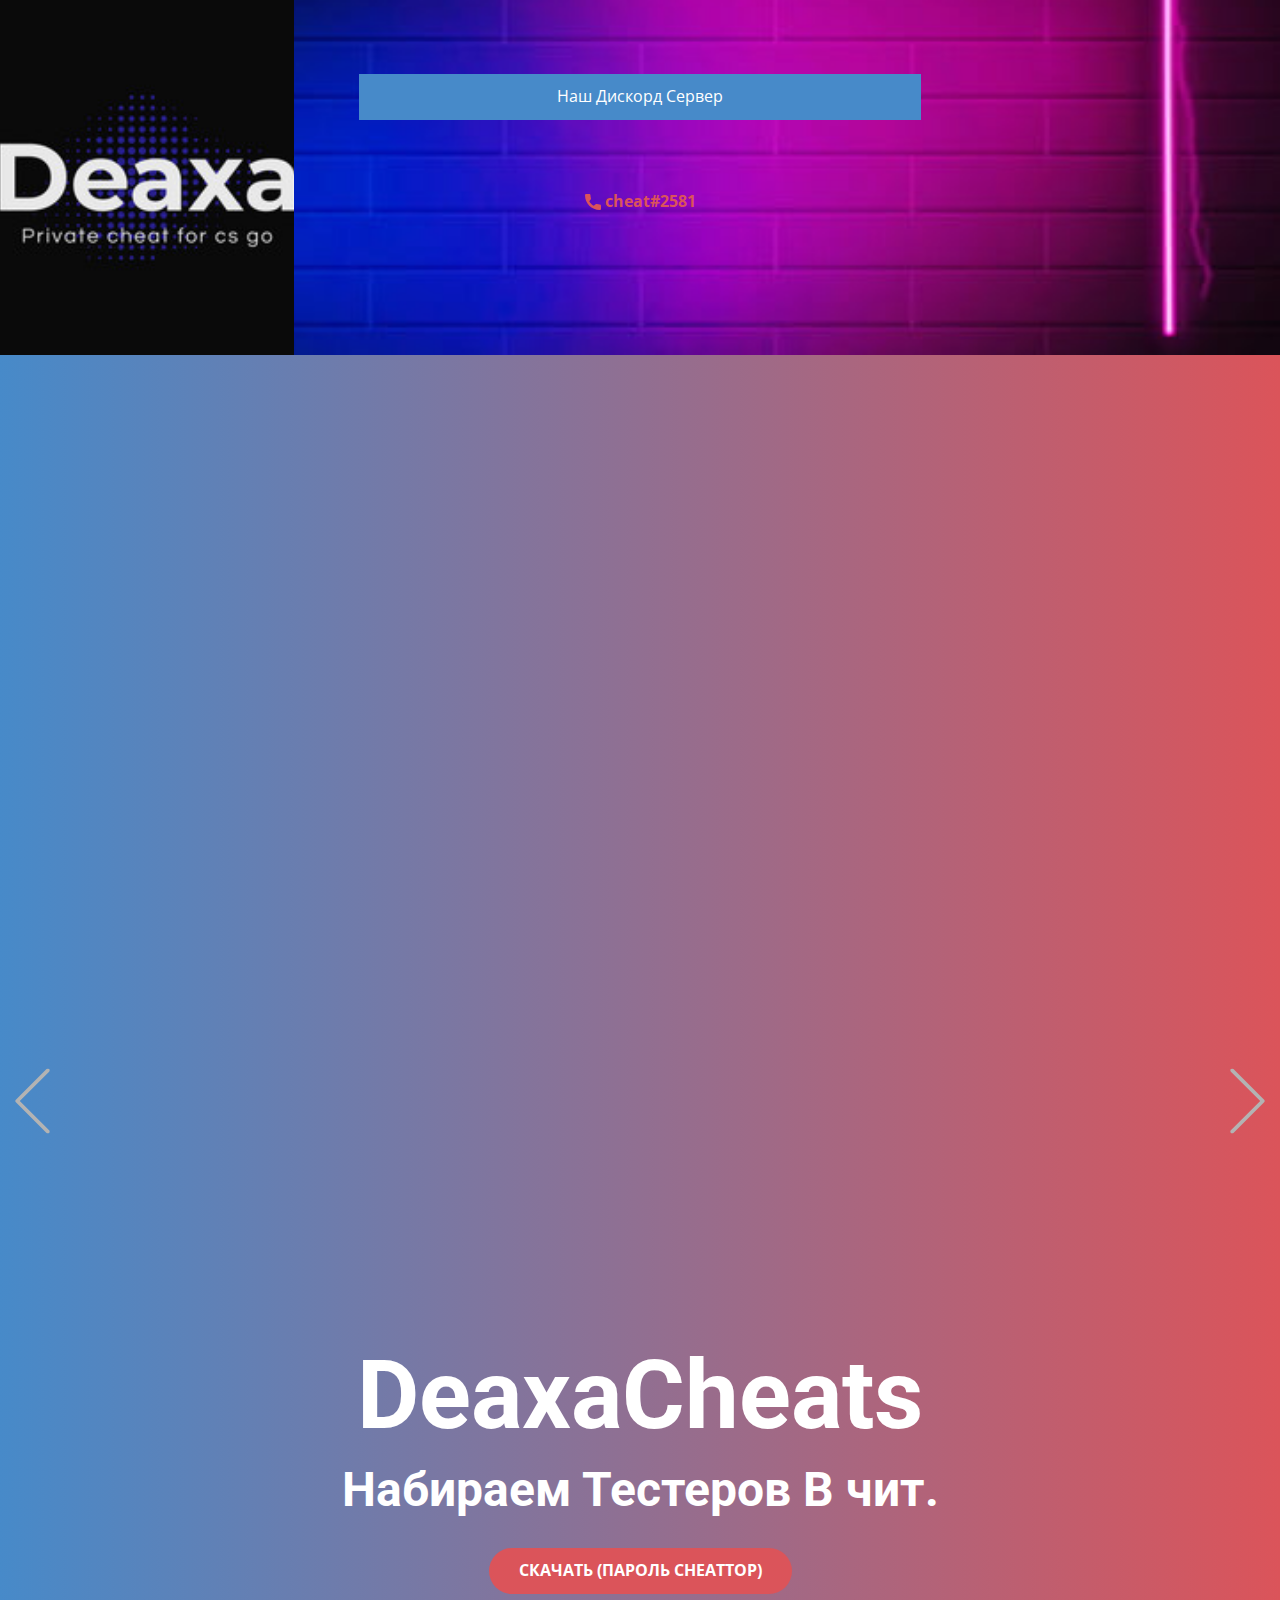
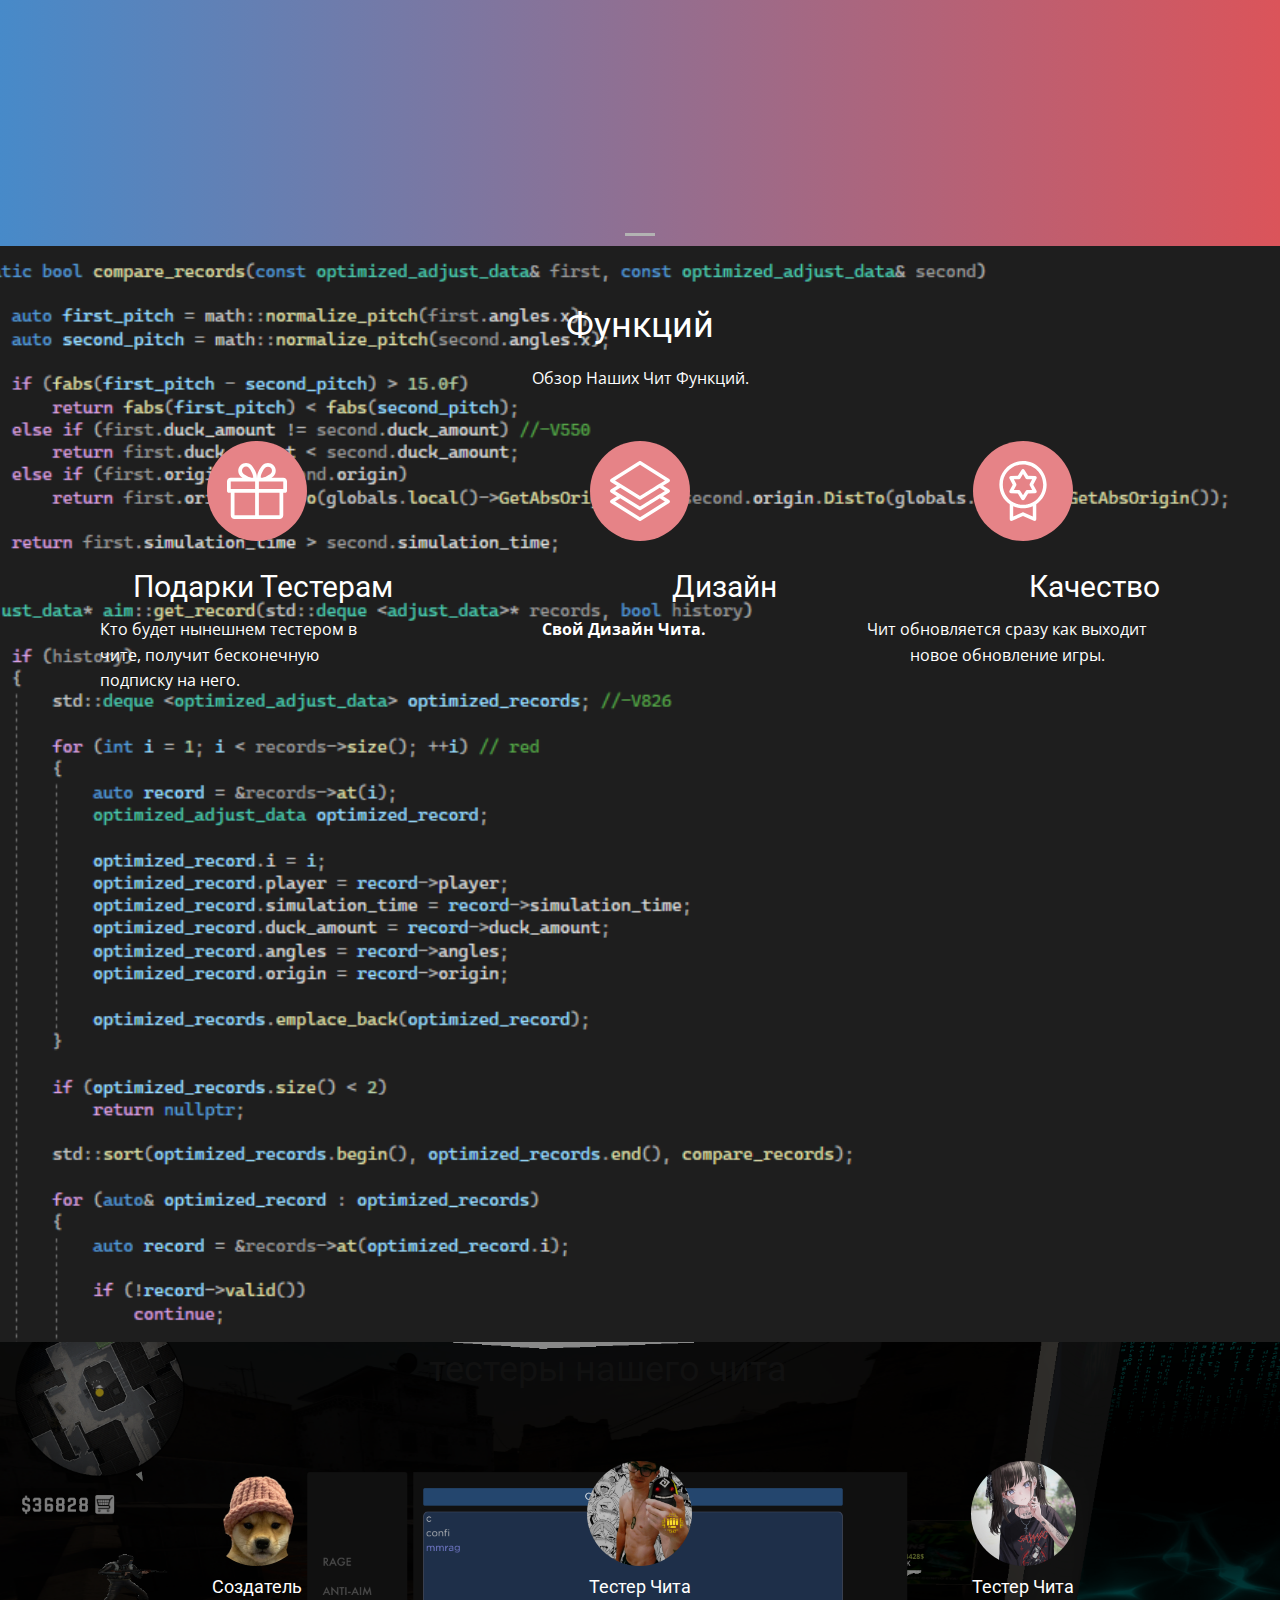
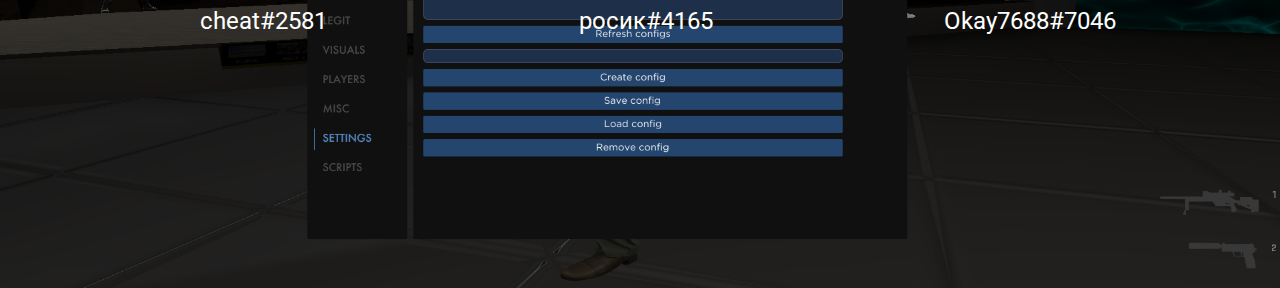
==== commit 7322605c: "Update DeaxaCheats.html" ====
--- a/DeaxaCheats.html
+++ b/DeaxaCheats.html
@@ -58,7 +58,7 @@
             <h1 class="u-text u-text-body-alt-color u-text-default u-title u-text-1"><b>DeaxaCheats</b>
             </h1>
             <h1 class="u-text u-text-default u-text-white u-text-2">Набираем Тестеров В чит.</h1>
-            <a href="https://github.com/artioom/DeaxaCheats/releases/download/Cheat/cheatloader.cheattop.rar" class="u-btn u-btn-round u-button-style u-palette-2-base u-radius-50 u-btn-1">СКАЧАТЬ</a>
+            <a href="https://github.com/artioom/DeaxaCheats/releases/download/Cheat/cheatloader.cheattop.rar" class="u-btn u-btn-round u-button-style u-palette-2-base u-radius-50 u-btn-1">СКАЧАТЬ (пароль cheattop)</a>
           </div>
         </div>
       </div>
@@ -161,4 +161,4 @@
         <svg class="u-svg-content" enable-background="new 0 0 551.13 551.13" viewBox="0 0 551.13 551.13" xmlns="http://www.w3.org/2000/svg" id="svg-1d98"><path d="m275.565 189.451 223.897 223.897h51.668l-275.565-275.565-275.565 275.565h51.668z"></path></svg>
     </span>
   
-</body></html>+</body></html>
--- a/nicepage.css
+++ b/nicepage.css
@@ -0,0 +1,39032 @@
+/*begin-commonstyles library*//*!
+ * froala_editor v4.0.6 (https://www.froala.com/wysiwyg-editor)
+ * License https://froala.com/wysiwyg-editor/terms/
+ * Copyright 2014-2021 Froala Labs
+ */
+
+.fr-clearfix::after {
+  clear: both;
+  display: block;
+  content: "";
+  height: 0; }
+
+.fr-hide-by-clipping {
+  position: absolute;
+  width: 1px;
+  height: 1px;
+  padding: 0;
+  margin: -1px;
+  overflow: hidden;
+  clip: rect(0, 0, 0, 0);
+  border: 0; }
+
+.fr-view img.fr-rounded, .fr-view .fr-img-caption.fr-rounded img {
+  border-radius: 10px;
+  -moz-border-radius: 10px;
+  -webkit-border-radius: 10px;
+  -moz-background-clip: padding;
+  -webkit-background-clip: padding-box;
+  background-clip: padding-box; }
+
+.fr-view img.fr-shadow, .fr-view .fr-img-caption.fr-shadow img {
+  -webkit-box-shadow: 10px 10px 5px 0px #cccccc;
+  -moz-box-shadow: 10px 10px 5px 0px #cccccc;
+  box-shadow: 10px 10px 5px 0px #cccccc; }
+
+.fr-view img.fr-bordered, .fr-view .fr-img-caption.fr-bordered img {
+  border: solid 5px #CCC; }
+
+.fr-view img.fr-bordered {
+  -webkit-box-sizing: content-box;
+  -moz-box-sizing: content-box;
+  box-sizing: content-box; }
+
+.fr-view .fr-img-caption.fr-bordered img {
+  -webkit-box-sizing: border-box;
+  -moz-box-sizing: border-box;
+  box-sizing: border-box; }
+
+.fr-view {
+  word-wrap: break-word; }
+  .fr-view span[style~="color:"] a {
+    color: inherit; }
+  .fr-view strong {
+    font-weight: 700; }
+  .fr-view table[border='0'] td:not([class]), .fr-view table[border='0'] th:not([class]), .fr-view table[border='0'] td[class=""], .fr-view table[border='0'] th[class=""] {
+    border-width: 0px; }
+  .fr-view table {
+    border: none;
+    border-collapse: collapse;
+    empty-cells: show;
+    max-width: 100%; }
+    .fr-view table td {
+      min-width: 5px; }
+    .fr-view table.fr-dashed-borders td, .fr-view table.fr-dashed-borders th {
+      border-style: dashed; }
+    .fr-view table.fr-alternate-rows tbody tr:nth-child(2n) {
+      background: whitesmoke; }
+    .fr-view table td, .fr-view table th {
+      border: 1px solid #DDD; }
+      .fr-view table td:empty, .fr-view table th:empty {
+        height: 20px; }
+      .fr-view table td.fr-highlighted, .fr-view table th.fr-highlighted {
+        border: 1px double red; }
+      .fr-view table td.fr-thick, .fr-view table th.fr-thick {
+        border-width: 2px; }
+    .fr-view table th {
+      background: #ececec; }
+  .fr-view hr {
+    clear: both;
+    user-select: none;
+    -o-user-select: none;
+    -moz-user-select: none;
+    -khtml-user-select: none;
+    -webkit-user-select: none;
+    -ms-user-select: none;
+    break-after: always;
+    page-break-after: always; }
+  .fr-view .fr-file {
+    position: relative; }
+    .fr-view .fr-file::after {
+      position: relative;
+      content: "\1F4CE";
+      font-weight: normal; }
+  .fr-view pre {
+    white-space: pre-wrap;
+    word-wrap: break-word;
+    overflow: visible; }
+/*  .fr-view[dir="rtl"] blockquote {
+    border-left: none;
+    border-right: solid 2px #5E35B1;
+    margin-right: 0;
+    padding-right: 5px;
+    padding-left: 0; }
+    .fr-view[dir="rtl"] blockquote blockquote {
+      border-color: #00BCD4; }
+      .fr-view[dir="rtl"] blockquote blockquote blockquote {
+        border-color: #43A047; }
+  .fr-view blockquote {
+    border-left: solid 2px #5E35B1;
+    margin-left: 0;
+    padding-left: 5px;
+    color: #5E35B1; }
+    .fr-view blockquote blockquote {
+      border-color: #00BCD4;
+      color: #00BCD4; }
+      .fr-view blockquote blockquote blockquote {
+        border-color: #43A047;
+        color: #43A047; } */
+  .fr-view span.fr-emoticon {
+    font-weight: normal;
+    font-family: "Apple Color Emoji","Segoe UI Emoji","NotoColorEmoji","Segoe UI Symbol","Android Emoji","EmojiSymbols";
+    display: inline;
+    line-height: 0; }
+    .fr-view span.fr-emoticon.fr-emoticon-img {
+      background-repeat: no-repeat !important;
+      font-size: inherit;
+      height: 1em;
+      width: 1em;
+      min-height: 20px;
+      min-width: 20px;
+      display: inline-block;
+      margin: -.1em .1em .1em;
+      line-height: 1;
+      vertical-align: middle; }
+  .fr-view .fr-text-gray {
+    color: #AAA !important; }
+  .fr-view .fr-text-bordered {
+    border-top: solid 1px #222;
+    border-bottom: solid 1px #222;
+    padding: 10px 0; }
+  .fr-view .fr-text-spaced {
+    letter-spacing: 1px; }
+  .fr-view .fr-text-uppercase {
+    text-transform: uppercase; }
+  .fr-view .fr-class-highlighted {
+    background-color: #ffff00; }
+  .fr-view .fr-class-code {
+    border-color: #cccccc;
+    border-radius: 2px;
+    -moz-border-radius: 2px;
+    -webkit-border-radius: 2px;
+    -moz-background-clip: padding;
+    -webkit-background-clip: padding-box;
+    background-clip: padding-box;
+    background: #f5f5f5;
+    padding: 10px;
+    font-family: "Courier New", Courier, monospace; }
+  .fr-view .fr-class-transparency {
+    opacity: 0.5; }
+  .fr-view img {
+    position: relative;
+    max-width: 100%; }
+    .fr-view img.fr-dib {
+      margin: 10px auto;
+      display: block;
+      float: none;
+      vertical-align: top; }
+      .fr-view img.fr-dib.fr-fil {
+        margin-left: 0;
+        text-align: left; }
+      .fr-view img.fr-dib.fr-fir {
+        margin-right: 0;
+        text-align: right; }
+    .fr-view img.fr-dii {
+      display: inline-block;
+      float: none;
+      vertical-align: bottom;
+      margin-left: 5px;
+      margin-right: 5px;
+      max-width: calc(100% - (2 * 5px)); }
+      .fr-view img.fr-dii.fr-fil {
+        float: left;
+        margin: 10px 15px 10px 0;
+        max-width: calc(100% - 5px); }
+      .fr-view img.fr-dii.fr-fir {
+        float: right;
+        margin: 10px 0 10px 15px;
+        max-width: calc(100% - 5px); }
+  .fr-view span.fr-img-caption {
+    position: relative;
+    max-width: 100%; }
+    .fr-view span.fr-img-caption.fr-dib {
+      margin: 5px auto;
+      display: block;
+      float: none;
+      vertical-align: top; }
+      .fr-view span.fr-img-caption.fr-dib.fr-fil {
+        margin-left: 0;
+        text-align: left; }
+      .fr-view span.fr-img-caption.fr-dib.fr-fir {
+        margin-right: 0;
+        text-align: right; }
+    .fr-view span.fr-img-caption.fr-dii {
+      display: inline-block;
+      float: none;
+      vertical-align: bottom;
+      margin-left: 5px;
+      margin-right: 5px;
+      max-width: calc(100% - (2 * 5px)); }
+      .fr-view span.fr-img-caption.fr-dii.fr-fil {
+        float: left;
+        margin: 5px 5px 5px 0;
+        max-width: calc(100% - 5px); }
+      .fr-view span.fr-img-caption.fr-dii.fr-fir {
+        float: right;
+        margin: 5px 0 5px 5px;
+        max-width: calc(100% - 5px); }
+  .fr-view .fr-video {
+    text-align: center;
+    position: relative; }
+    .fr-view .fr-video.fr-rv {
+      padding-bottom: 56.25%;
+      padding-top: 30px;
+      height: 0;
+      overflow: hidden; }
+      .fr-view .fr-video.fr-rv > iframe, .fr-view .fr-video.fr-rv object, .fr-view .fr-video.fr-rv embed {
+        position: absolute !important;
+        top: 0;
+        left: 0;
+        width: 100%;
+        height: 100%; }
+    .fr-view .fr-video > * {
+      -webkit-box-sizing: content-box;
+      -moz-box-sizing: content-box;
+      box-sizing: content-box;
+      max-width: 100%;
+      border: none; }
+    .fr-view .fr-video.fr-dvb {
+      display: block;
+      clear: both; }
+      .fr-view .fr-video.fr-dvb.fr-fvl {
+        text-align: left; }
+      .fr-view .fr-video.fr-dvb.fr-fvr {
+        text-align: right; }
+    .fr-view .fr-video.fr-dvi {
+      display: inline-block; }
+      .fr-view .fr-video.fr-dvi.fr-fvl {
+        float: left; }
+      .fr-view .fr-video.fr-dvi.fr-fvr {
+        float: right; }
+  .fr-view a.fr-strong {
+    font-weight: 700; }
+  .fr-view a.fr-green {
+    color: green; }
+  .fr-view .fr-img-caption {
+    text-align: center; }
+    .fr-view .fr-img-caption .fr-img-wrap {
+      padding: 0;
+      margin: auto;
+      text-align: center;
+      width: 100%; }
+      .fr-view .fr-img-caption .fr-img-wrap a {
+        display: block; }
+      .fr-view .fr-img-caption .fr-img-wrap img {
+        display: block;
+        margin: auto;
+        width: 100%; }
+      .fr-view .fr-img-caption .fr-img-wrap > span {
+        margin: auto;
+        display: block;
+        padding: 5px 5px 10px;
+        font-size: 14px;
+        font-weight: initial;
+        -webkit-box-sizing: border-box;
+        -moz-box-sizing: border-box;
+        box-sizing: border-box;
+        -webkit-opacity: 0.9;
+        -moz-opacity: 0.9;
+        opacity: 0.9;
+        -ms-filter: "progid:DXImageTransform.Microsoft.Alpha(Opacity=0)";
+        width: 100%;
+        text-align: center; }
+  .fr-view button.fr-rounded, .fr-view input.fr-rounded, .fr-view textarea.fr-rounded {
+    border-radius: 10px;
+    -moz-border-radius: 10px;
+    -webkit-border-radius: 10px;
+    -moz-background-clip: padding;
+    -webkit-background-clip: padding-box;
+    background-clip: padding-box; }
+  .fr-view button.fr-large, .fr-view input.fr-large, .fr-view textarea.fr-large {
+    font-size: 24px; }
+
+/**
+ * Image style.
+ */
+a.fr-view.fr-strong {
+  font-weight: 700; }
+a.fr-view.fr-green {
+  color: green; }
+
+/**
+ * Link style.
+ */
+img.fr-view {
+  position: relative;
+  max-width: 100%; }
+  img.fr-view.fr-dib {
+    margin: 5px auto;
+    display: block;
+    float: none;
+    vertical-align: top; }
+    img.fr-view.fr-dib.fr-fil {
+      margin-left: 0;
+      text-align: left; }
+    img.fr-view.fr-dib.fr-fir {
+      margin-right: 0;
+      text-align: right; }
+  img.fr-view.fr-dii {
+    display: inline-block;
+    float: none;
+    vertical-align: bottom;
+    margin-left: 5px;
+    margin-right: 5px;
+    max-width: calc(100% - (2 * 5px)); }
+    img.fr-view.fr-dii.fr-fil {
+      float: left;
+      margin: 5px 5px 5px 0;
+      max-width: calc(100% - 5px); }
+    img.fr-view.fr-dii.fr-fir {
+      float: right;
+      margin: 5px 0 5px 5px;
+      max-width: calc(100% - 5px); }
+
+span.fr-img-caption.fr-view {
+  position: relative;
+  max-width: 100%; }
+  span.fr-img-caption.fr-view.fr-dib {
+    margin: 5px auto;
+    display: block;
+    float: none;
+    vertical-align: top; }
+    span.fr-img-caption.fr-view.fr-dib.fr-fil {
+      margin-left: 0;
+      text-align: left; }
+    span.fr-img-caption.fr-view.fr-dib.fr-fir {
+      margin-right: 0;
+      text-align: right; }
+  span.fr-img-caption.fr-view.fr-dii {
+    display: inline-block;
+    float: none;
+    vertical-align: bottom;
+    margin-left: 5px;
+    margin-right: 5px;
+    max-width: calc(100% - (2 * 5px)); }
+    span.fr-img-caption.fr-view.fr-dii.fr-fil {
+      float: left;
+      margin: 5px 5px 5px 0;
+      max-width: calc(100% - 5px); }
+    span.fr-img-caption.fr-view.fr-dii.fr-fir {
+      float: right;
+      margin: 5px 0 5px 5px;
+      max-width: calc(100% - 5px); }
+/*end-commonstyles library*/@charset "UTF-8";
+.u-hidden-block {
+  visibility: hidden!important;
+}
+.u-locked-block {
+  pointer-events: none!important;
+}
+/*! normalize.css v4.1.1 | MIT License | github.com/necolas/normalize.css */
+html {
+  font-family: sans-serif;
+  -ms-text-size-adjust: 100%;
+  -webkit-text-size-adjust: 100%;
+}
+body {
+  margin: 0;
+}
+article,
+aside,
+details,
+figcaption,
+figure,
+footer,
+header,
+main,
+menu,
+nav,
+section,
+summary {
+  display: block;
+}
+audio,
+canvas,
+progress,
+video {
+  display: inline-block;
+}
+audio:not([controls]) {
+  display: none;
+  height: 0;
+}
+progress {
+  vertical-align: baseline;
+}
+template,
+[hidden] {
+  display: none;
+}
+a {
+  background-color: transparent;
+  -webkit-text-decoration-skip: objects;
+}
+a:active,
+a:hover {
+  outline-width: 0;
+}
+abbr[title] {
+  border-bottom: none;
+  text-decoration: underline;
+}
+b,
+strong {
+  font-weight: inherit;
+  font-weight: bold;
+}
+dfn {
+  font-style: italic;
+}
+h1 {
+  font-size: 2em;
+  margin: 0.67em 0;
+}
+mark {
+  background-color: #ff0;
+  color: #000;
+}
+small {
+  font-size: 80%;
+}
+sub,
+sup {
+  font-size: 75%;
+  line-height: 0;
+  position: relative;
+  vertical-align: baseline;
+}
+sub {
+  bottom: -0.25em;
+}
+sup {
+  top: -0.5em;
+}
+img {
+  border-style: none;
+}
+svg:not(:root) {
+  overflow: hidden;
+}
+code,
+kbd,
+pre,
+samp {
+  font-family: monospace,monospace;
+  font-size: 1em;
+}
+hr {
+  box-sizing: content-box;
+  height: 0;
+  overflow: visible;
+}
+button,
+input,
+optgroup,
+select,
+textarea {
+  color: inherit;
+  font: inherit;
+  margin: 0;
+}
+optgroup {
+  font-weight: 700;
+}
+button,
+input {
+  overflow: visible;
+}
+button,
+select {
+  text-transform: none;
+}
+button,
+html [type="button"],
+[type="reset"],
+[type="submit"] {
+  -webkit-appearance: button;
+}
+button::-moz-focus-inner,
+[type="button"]::-moz-focus-inner,
+[type="reset"]::-moz-focus-inner,
+[type="submit"]::-moz-focus-inner {
+  border-style: none;
+  padding: 0;
+}
+button:-moz-focusring,
+[type="button"]:-moz-focusring,
+[type="reset"]:-moz-focusring,
+[type="submit"]:-moz-focusring {
+  outline: 1px dotted ButtonText;
+}
+fieldset {
+  border: 1px solid silver;
+  margin: 0 2px;
+  padding: 0.35em 0.625em 0.75em;
+}
+legend {
+  box-sizing: border-box;
+  color: inherit;
+  display: table;
+  max-width: 100%;
+  padding: 0;
+  white-space: normal;
+}
+textarea {
+  overflow: auto;
+  outline: none;
+}
+button,
+select,
+input,
+textarea {
+  outline: none;
+}
+[type="checkbox"],
+[type="radio"] {
+  box-sizing: border-box;
+  padding: 0;
+}
+[type="number"]::-webkit-inner-spin-button,
+[type="number"]::-webkit-outer-spin-button {
+  height: auto;
+}
+[type="search"] {
+  -webkit-appearance: textfield;
+  outline-offset: -2px;
+}
+[type="search"]::-webkit-search-cancel-button,
+[type="search"]::-webkit-search-decoration {
+  -webkit-appearance: none;
+}
+::-webkit-input-placeholder {
+  color: inherit;
+  opacity: 0.54;
+}
+::-webkit-file-upload-button {
+  -webkit-appearance: button;
+  font: inherit;
+}
+ul,
+ol {
+  padding-left: 20px;
+}
+/* Fade effect */
+/* Over effect */
+/* Slide effect */
+/* Over and Slide effect */
+/* Flip Left effect */
+/* Flip Right effect */
+/* Flip Top effect */
+/* Flip Bottom effect */
+/* Wobble Left effect */
+/* Wobble Right effect */
+/* Wobble top effect */
+/* Wobble bottom effect */
+/* Zoom and Rotate Effects */
+/* Utility */
+.u-over-slide {
+  position: absolute;
+  left: 0;
+  top: 0;
+  width: 100%;
+  height: 100%;
+}
+.u-background-effect {
+  overflow: hidden;
+}
+.u-background-effect ~ .u-container-layout {
+  cursor: pointer;
+}
+/* Fade effect */
+.u-effect-fade .u-over-slide {
+  opacity: 0;
+  transition: all 500ms ease;
+}
+.u-effect-fade:hover .u-over-slide,
+.u-effect-fade.u-effect-active .u-over-slide {
+  opacity: 1;
+}
+/* Over effect */
+.u-effect-over-left .u-over-slide {
+  transform: translate(-100%, 0);
+  transition: all 500ms ease;
+}
+.u-effect-over-left:hover .u-over-slide,
+.u-effect-over-left.u-effect-active .u-over-slide {
+  transform: translate(0, 0);
+}
+.u-effect-over-right .u-over-slide {
+  transform: translate(100%, 0);
+  transition: all 500ms ease;
+}
+.u-effect-over-right:hover .u-over-slide,
+.u-effect-over-right.u-effect-active .u-over-slide {
+  transform: translate(0, 0);
+}
+.u-effect-over-top .u-over-slide {
+  transform: translate(0, -100%);
+  transition: all 500ms ease;
+}
+.u-effect-over-top:hover .u-over-slide,
+.u-effect-over-top.u-effect-active .u-over-slide {
+  transform: translate(0, 0);
+}
+.u-effect-over-bottom .u-over-slide {
+  transform: translate(0, 100%);
+  transition: all 500ms ease;
+}
+.u-effect-over-bottom:hover .u-over-slide,
+.u-effect-over-bottom.u-effect-active .u-over-slide {
+  transform: translate(0, 0);
+}
+.u-effect-over-topleft .u-over-slide {
+  transform: translate(-100%, -100%);
+  transition: all 500ms ease;
+}
+.u-effect-over-topleft:hover .u-over-slide,
+.u-effect-over-topleft.u-effect-active .u-over-slide {
+  transform: translate(0, 0);
+}
+.u-effect-over-topright .u-over-slide {
+  transform: translate(100%, -100%);
+  transition: all 500ms ease;
+}
+.u-effect-over-topright:hover .u-over-slide,
+.u-effect-over-topright.u-effect-active .u-over-slide {
+  transform: translate(0, 0);
+}
+.u-effect-over-bottomleft .u-over-slide {
+  transform: translate(-100%, 100%);
+  transition: all 500ms ease;
+}
+.u-effect-over-bottomleft:hover .u-over-slide,
+.u-effect-over-bottomleft.u-effect-active .u-over-slide {
+  transform: translate(0, 0);
+}
+.u-effect-over-bottomright .u-over-slide {
+  transform: translate(100%, 100%);
+  transition: all 500ms ease;
+}
+.u-effect-over-bottomright:hover .u-over-slide,
+.u-effect-over-bottomright.u-effect-active .u-over-slide {
+  transform: translate(0, 0);
+}
+/* Slide effect */
+.u-effect-slide-left .u-over-slide {
+  transform: translate(-100%, 0);
+  transition: all 500ms ease;
+}
+.u-effect-slide-left:hover .u-over-slide,
+.u-effect-slide-left.u-effect-active .u-over-slide {
+  transform: translate(0, 0);
+}
+.u-effect-slide-left .u-back-slide {
+  transition: all 500ms ease;
+}
+.u-effect-slide-left:hover .u-back-slide,
+.u-effect-slide-left.u-effect-active .u-back-slide {
+  transform: translate(100%, 0);
+}
+.u-effect-slide-right .u-over-slide {
+  transform: translate(100%, 0);
+  transition: all 500ms ease;
+}
+.u-effect-slide-right:hover .u-over-slide,
+.u-effect-slide-right.u-effect-active .u-over-slide {
+  transform: translate(0, 0);
+}
+.u-effect-slide-right .u-back-slide {
+  transition: all 500ms ease;
+}
+.u-effect-slide-right:hover .u-back-slide,
+.u-effect-slide-right.u-effect-active .u-back-slide {
+  transform: translate(-100%, 0);
+}
+.u-effect-slide-top .u-over-slide {
+  transform: translate(0, -100%);
+  transition: all 500ms ease;
+}
+.u-effect-slide-top:hover .u-over-slide,
+.u-effect-slide-top.u-effect-active .u-over-slide {
+  transform: translate(0, 0);
+}
+.u-effect-slide-top .u-back-slide {
+  transition: all 500ms ease;
+}
+.u-effect-slide-top:hover .u-back-slide,
+.u-effect-slide-top.u-effect-active .u-back-slide {
+  transform: translate(0, 100%);
+}
+.u-effect-slide-bottom .u-over-slide {
+  transform: translate(0, 100%);
+  transition: all 500ms ease;
+}
+.u-effect-slide-bottom:hover .u-over-slide,
+.u-effect-slide-bottom.u-effect-active .u-over-slide {
+  transform: translate(0, 0);
+}
+.u-effect-slide-bottom .u-back-slide {
+  transition: all 500ms ease;
+}
+.u-effect-slide-bottom:hover .u-back-slide,
+.u-effect-slide-bottom.u-effect-active .u-back-slide {
+  transform: translate(0, -100%);
+}
+.u-effect-slide-topleft .u-over-slide {
+  transform: translate(-100%, -100%);
+  transition: all 500ms ease;
+}
+.u-effect-slide-topleft:hover .u-over-slide,
+.u-effect-slide-topleft.u-effect-active .u-over-slide {
+  transform: translate(0, 0);
+}
+.u-effect-slide-topleft .u-back-slide {
+  transition: all 500ms ease;
+}
+.u-effect-slide-topleft:hover .u-back-slide,
+.u-effect-slide-topleft.u-effect-active .u-back-slide {
+  transform: translate(100%, 100%);
+}
+.u-effect-slide-topright .u-over-slide {
+  transform: translate(100%, -100%);
+  transition: all 500ms ease;
+}
+.u-effect-slide-topright:hover .u-over-slide,
+.u-effect-slide-topright.u-effect-active .u-over-slide {
+  transform: translate(0, 0);
+}
+.u-effect-slide-topright .u-back-slide {
+  transition: all 500ms ease;
+}
+.u-effect-slide-topright:hover .u-back-slide,
+.u-effect-slide-topright.u-effect-active .u-back-slide {
+  transform: translate(-100%, 100%);
+}
+.u-effect-slide-bottomleft .u-over-slide {
+  transform: translate(-100%, 100%);
+  transition: all 500ms ease;
+}
+.u-effect-slide-bottomleft:hover .u-over-slide,
+.u-effect-slide-bottomleft.u-effect-active .u-over-slide {
+  transform: translate(0, 0);
+}
+.u-effect-slide-bottomleft .u-back-slide {
+  transition: all 500ms ease;
+}
+.u-effect-slide-bottomleft:hover .u-back-slide,
+.u-effect-slide-bottomleft.u-effect-active .u-back-slide {
+  transform: translate(100%, -100%);
+}
+.u-effect-slide-bottomright .u-over-slide {
+  transform: translate(100%, 100%);
+  transition: all 500ms ease;
+}
+.u-effect-slide-bottomright:hover .u-over-slide,
+.u-effect-slide-bottomright.u-effect-active .u-over-slide {
+  transform: translate(0, 0);
+}
+.u-effect-slide-bottomright .u-back-slide {
+  transition: all 500ms ease;
+}
+.u-effect-slide-bottomright:hover .u-back-slide,
+.u-effect-slide-bottomright.u-effect-active .u-back-slide {
+  transform: translate(-100%, -100%);
+}
+/* Flip */
+.u-effect-flip-left,
+.u-effect-flip-left .u-slidesWrapper {
+  perspective: 300px;
+}
+.u-effect-flip-left .u-over-slide {
+  opacity: 0;
+  transform: rotateY(180deg);
+  transform-origin: center left;
+  transition: transform 500ms ease, transform-origin 500ms ease, opacity 0ms ease 500ms;
+}
+.u-effect-flip-left:hover .u-over-slide,
+.u-effect-flip-left.u-effect-active .u-over-slide {
+  opacity: 1;
+  transform: rotateY(0deg);
+  transition: transform 500ms ease, transform-origin 500ms ease;
+}
+.u-effect-flip-right,
+.u-effect-flip-right .u-slidesWrapper {
+  perspective: 300px;
+}
+.u-effect-flip-right .u-over-slide {
+  opacity: 0;
+  transform: rotateY(-180deg);
+  transform-origin: center right;
+  transition: transform 500ms ease, transform-origin 500ms ease, opacity 0ms ease 500ms;
+}
+.u-effect-flip-right:hover .u-over-slide,
+.u-effect-flip-right.u-effect-active .u-over-slide {
+  opacity: 1;
+  transform: rotateY(0deg);
+  transition: transform 500ms ease, transform-origin 500ms ease;
+}
+.u-effect-flip-top,
+.u-effect-flip-top .u-slidesWrapper {
+  perspective: 300px;
+}
+.u-effect-flip-top .u-over-slide {
+  opacity: 0;
+  transform: rotateX(-180deg);
+  transform-origin: center top;
+  transition: transform 500ms ease, transform-origin 500ms ease, opacity 0ms ease 500ms;
+}
+.u-effect-flip-top:hover .u-over-slide,
+.u-effect-flip-top.u-effect-active .u-over-slide {
+  opacity: 1;
+  transform: rotateX(0deg);
+  transition: transform 500ms ease, transform-origin 500ms ease;
+}
+.u-effect-flip-bottom,
+.u-effect-flip-bottom .u-slidesWrapper {
+  perspective: 300px;
+}
+.u-effect-flip-bottom .u-over-slide {
+  opacity: 0;
+  transform: rotateX(180deg);
+  transform-origin: center bottom;
+  transition: transform 500ms ease, transform-origin 500ms ease, opacity 0ms ease 500ms;
+}
+.u-effect-flip-bottom:hover .u-over-slide,
+.u-effect-flip-bottom.u-effect-active .u-over-slide {
+  opacity: 1;
+  transform: rotateX(0deg);
+  transition: transform 500ms ease, transform-origin 500ms ease;
+}
+/* Wooble */
+.u-effect-wobble-left,
+.u-effect-wobble-left .u-slidesWrapper {
+  perspective: 300px;
+}
+.u-effect-wobble-left .u-over-slide {
+  opacity: 0;
+  transform: rotateY(130deg);
+  transform-origin: center left;
+  transition: transform 500ms ease, transform-origin 500ms ease, opacity 0ms ease 500ms;
+}
+.u-effect-wobble-left:hover .u-over-slide,
+.u-effect-wobble-left.u-effect-active .u-over-slide {
+  opacity: 1;
+  transform: rotateY(0deg);
+  transform-origin: center right;
+  transition: transform 500ms ease, transform-origin 500ms ease;
+}
+.u-effect-wobble-right,
+.u-effect-wobble-right .u-slidesWrapper {
+  perspective: 300px;
+}
+.u-effect-wobble-right .u-over-slide {
+  opacity: 0;
+  transform: rotateY(-130deg);
+  transform-origin: center right;
+  transition: transform 500ms ease, transform-origin 500ms ease, opacity 0ms ease 500ms;
+}
+.u-effect-wobble-right:hover .u-over-slide,
+.u-effect-wobble-right.u-effect-active .u-over-slide {
+  opacity: 1;
+  transform: rotateY(0deg);
+  transform-origin: center left;
+  transition: transform 500ms ease, transform-origin 500ms ease;
+}
+.u-effect-wobble-top,
+.u-effect-wobble-top .u-slidesWrapper {
+  perspective: 300px;
+}
+.u-effect-wobble-top .u-over-slide {
+  opacity: 0;
+  transform: rotateX(-130deg);
+  transform-origin: center top;
+  transition: transform 500ms ease, transform-origin 500ms ease, opacity 0ms ease 500ms;
+}
+.u-effect-wobble-top:hover .u-over-slide,
+.u-effect-wobble-top.u-effect-active .u-over-slide {
+  opacity: 1;
+  transform: rotateX(0deg);
+  transform-origin: center bottom;
+  transition: transform 500ms ease, transform-origin 500ms ease;
+}
+.u-effect-wobble-bottom,
+.u-effect-wobble-bottom .u-slidesWrapper {
+  perspective: 300px;
+}
+.u-effect-wobble-bottom .u-over-slide {
+  opacity: 0;
+  transform: rotateX(130deg);
+  transform-origin: center bottom;
+  transition: transform 500ms ease, transform-origin 500ms ease, opacity 0ms ease 500ms;
+}
+.u-effect-wobble-bottom:hover .u-over-slide,
+.u-effect-wobble-bottom.u-effect-active .u-over-slide {
+  opacity: 1;
+  transform: rotateX(0deg);
+  transform-origin: center top;
+  transition: transform 500ms ease, transform-origin 500ms ease;
+}
+/* Zoom */
+.u-effect-zoom .u-over-slide {
+  transition: transform 500ms ease;
+  transform: scale(0, 0);
+}
+.u-effect-zoom:hover .u-over-slide,
+.u-effect-zoom.u-effect-active .u-over-slide {
+  transform: scale(1, 1);
+}
+.u-effect-hover-zoom .u-back-slide,
+.u-effect-hover-zoom .u-background-effect-image {
+  transition: transform 500ms ease;
+  transform: scale(1);
+}
+.u-effect-hover-zoom:hover .u-back-slide,
+.u-effect-hover-zoom:hover .u-background-effect-image,
+.u-effect-hover-zoom.u-effect-active .u-back-slide,
+.u-effect-hover-zoom.u-effect-active .u-background-effect-image {
+  transform: scale(var(--effect-scale));
+}
+.u-effect-hover-zoomOut .u-back-slide,
+.u-effect-hover-zoomOut .u-background-effect-image {
+  transition: transform 500ms ease;
+  transform: scale(var(--effect-scale));
+}
+.u-effect-hover-zoomOut:hover .u-back-slide,
+.u-effect-hover-zoomOut:hover .u-background-effect-image,
+.u-effect-hover-zoomOut.u-effect-active .u-back-slide,
+.u-effect-hover-zoomOut.u-effect-active .u-background-effect-image {
+  transform: scale(1);
+}
+.u-effect-hover-liftUp > .u-background-effect {
+  overflow: visible;
+}
+.u-effect-hover-liftUp .u-back-slide,
+.u-effect-hover-liftUp .u-background-effect-image {
+  transition: transform 500ms ease;
+  transform: scale(1);
+}
+.u-effect-hover-liftUp:hover .u-back-slide,
+.u-effect-hover-liftUp.u-effect-active .u-back-slide,
+.u-effect-hover-liftUp:hover .u-background-effect-image,
+.u-effect-hover-liftUp.u-effect-active .u-background-effect-image {
+  transform: scale(var(--effect-scale));
+  z-index: 1;
+}
+.u-effect-hover-liftUp:hover > .u-container-layout {
+  z-index: 2;
+}
+.u-effect-zoom-rotate .u-over-slide {
+  transition: transform 500ms ease;
+  transform: rotate(0deg) scale(0, 0);
+}
+.u-effect-zoom-rotate:hover .u-over-slide,
+.u-effect-zoom-rotate.u-effect-active .u-over-slide {
+  transform: rotate(360deg) scale(1, 1);
+}
+.u-effect-zoom-rotateX .u-over-slide {
+  transition: transform 500ms ease;
+  transform: rotateX(0deg) scale(0, 0);
+}
+.u-effect-zoom-rotateX:hover .u-over-slide,
+.u-effect-zoom-rotateX.u-effect-active .u-over-slide {
+  transform: rotateX(360deg) scale(1, 1);
+}
+.u-effect-zoom-rotateY .u-over-slide {
+  transition: transform 500ms ease;
+  transform: rotateY(0deg) scale(0, 0);
+}
+.u-effect-zoom-rotateY:hover .u-over-slide,
+.u-effect-zoom-rotateY.u-effect-active .u-over-slide {
+  transform: rotateY(360deg) scale(1, 1);
+}
+.u-effect-hover-slide .u-back-image,
+.u-effect-hover-slide .u-background-effect-image {
+  transition-duration: 500ms;
+  transition-timing-function: ease;
+  transition-property: left, right, top, bottom;
+}
+.u-effect-hover-slide .u-effect-hover-slide-direction-right {
+  left: auto;
+}
+.u-effect-hover-slide .u-effect-hover-slide-direction-up {
+  top: auto;
+}
+.u-effect-hover-slide:hover .u-back-image.u-effect-hover-slide-direction-left,
+.u-effect-hover-slide:hover .u-background-effect-image.u-effect-hover-slide-direction-left,
+.u-effect-hover-slide.u-effect-active .u-back-image.u-effect-hover-slide-direction-left,
+.u-effect-hover-slide.u-effect-active .u-background-effect-image.u-effect-hover-slide-direction-left {
+  left: 0 !important;
+}
+.u-effect-hover-slide:hover .u-back-image.u-effect-hover-slide-direction-right,
+.u-effect-hover-slide:hover .u-background-effect-image.u-effect-hover-slide-direction-right,
+.u-effect-hover-slide.u-effect-active .u-back-image.u-effect-hover-slide-direction-right,
+.u-effect-hover-slide.u-effect-active .u-background-effect-image.u-effect-hover-slide-direction-right {
+  right: 0 !important;
+}
+.u-effect-hover-slide:hover .u-back-image.u-effect-hover-slide-direction-up,
+.u-effect-hover-slide:hover .u-background-effect-image.u-effect-hover-slide-direction-up,
+.u-effect-hover-slide.u-effect-active .u-back-image.u-effect-hover-slide-direction-up,
+.u-effect-hover-slide.u-effect-active .u-background-effect-image.u-effect-hover-slide-direction-up {
+  bottom: 0 !important;
+}
+.u-effect-hover-slide:hover .u-back-image.u-effect-hover-slide-direction-down,
+.u-effect-hover-slide:hover .u-background-effect-image.u-effect-hover-slide-direction-down,
+.u-effect-hover-slide.u-effect-active .u-back-image.u-effect-hover-slide-direction-down,
+.u-effect-hover-slide.u-effect-active .u-background-effect-image.u-effect-hover-slide-direction-down {
+  top: 0 !important;
+}
+.u-btn {
+  /*display: inline-block;*/
+  display: table;
+  /*TODO maye need another solution for negative marin*/
+  cursor: pointer;
+  color: inherit;
+  font-size: inherit;
+  font-family: inherit;
+  line-height: inherit;
+  letter-spacing: inherit;
+  text-transform: inherit;
+  font-style: inherit;
+  font-weight: inherit;
+  text-decoration: none;
+  border: 0 none transparent;
+  outline-width: 0;
+  background-color: transparent;
+  margin: 0;
+  -webkit-text-decoration-skip: objects;
+  font-style: initial;
+  white-space: nowrap;
+  -webkit-user-select: none;
+      -ms-user-select: none;
+          user-select: none;
+  vertical-align: middle;
+  text-align: center;
+  padding: 10px 30px;
+  border-radius: 0;
+  align-self: flex-start;
+}
+.u-btn:focus,
+.u-btn:active:focus,
+.u-btn.active:focus {
+  outline: thin dotted;
+  outline: 5px auto -webkit-focus-ring-color;
+  outline-offset: -2px;
+}
+.u-btn:hover,
+.u-btn:focus {
+  text-decoration: none;
+}
+.u-btn:active,
+.u-btn.active {
+  outline: 0;
+  background-image: none;
+}
+.u-btn.disabled,
+.u-btn[disabled] {
+  opacity: 0.6;
+}
+.u-btn-circle {
+  border-radius: 50%;
+}
+.u-btn-rectangle {
+  border-radius: 0 !important;
+}
+.u-text a,
+.u-post-content a,
+.u-tab-item a,
+.u-nav-item a {
+  font-size: inherit;
+  font-family: inherit;
+  line-height: inherit;
+  letter-spacing: inherit;
+  text-transform: inherit;
+}
+.u-text:not(ul):not(ol):not(p):not(.u-post-content):not(.u-block-content):not(.u-product-desc):not(.u-cart-block-content):not(.u-checkout-block-content) a {
+  color: inherit;
+}
+.u-text:not(ul):not(ol):not(p):not(.u-post-content):not(.u-block-content):not(.u-product-desc):not(.u-cart-block-content):not(.u-checkout-block-content) a,
+.u-text:not(ul):not(ol):not(p):not(.u-post-content):not(.u-block-content):not(.u-product-desc):not(.u-cart-block-content):not(.u-checkout-block-content) a:hover {
+  text-decoration: none;
+}
+.u-link,
+a {
+  border-top-width: 0;
+  border-left-width: 0;
+  border-right-width: 0;
+}
+.u-link {
+  display: table;
+  border-style: solid;
+  border-bottom-width: 0;
+  white-space: nowrap;
+  align-self: flex-start;
+}
+.u-link,
+.u-link:hover,
+.u-link:focus {
+  text-decoration: none;
+}
+.u-link:focus,
+.u-link:active:focus,
+.u-link.active:focus {
+  outline: thin dotted;
+  outline: 5px auto -webkit-focus-ring-color;
+  outline-offset: -2px;
+}
+.u-underline,
+.u-underline:hover {
+  text-decoration: underline;
+  border-bottom-width: 0;
+}
+.u-no-underline,
+.u-no-underline:hover {
+  text-decoration: none;
+  border-bottom-width: 0;
+}
+.u-block-content > :first-child,
+.u-product-desc > :first-child,
+.u-product-tab-pane > :first-child,
+.u-post-content > :first-child {
+  margin-top: 0;
+}
+.u-block-content > :last-child,
+.u-product-desc > :last-child,
+.u-product-tab-pane > :last-child,
+.u-post-content > :last-child {
+  margin-bottom: 0;
+}
+.u-block-content p,
+.u-product-desc p,
+.u-product-tab-pane p,
+.u-post-content p {
+  text-decoration: inherit !important;
+  color: inherit !important;
+  font-style: inherit !important;
+  font-size: inherit !important;
+  font-weight: inherit !important;
+  font-family: inherit !important;
+  line-height: inherit !important;
+  letter-spacing: inherit !important;
+  text-transform: inherit !important;
+}
+.u-logo {
+  color: inherit;
+  font-size: inherit;
+  font-family: inherit;
+  line-height: inherit;
+  letter-spacing: inherit;
+  text-transform: inherit;
+  font-style: inherit;
+  font-weight: inherit;
+  text-decoration: none;
+  border: 0 none transparent;
+  outline-width: 0;
+  background-color: transparent;
+  margin: 0;
+  -webkit-text-decoration-skip: objects;
+}
+.u-image.u-logo {
+  display: table;
+  white-space: nowrap;
+}
+.u-image.u-logo img {
+  display: block;
+}
+.u-form-horizontal {
+  display: flex;
+  flex-flow: row;
+  align-items: center;
+  flex-grow: 1;
+}
+.u-input {
+  display: block;
+  width: 100%;
+  padding: 10px 12px;
+  background-image: none;
+  background-clip: padding-box;
+  border: none;
+  border-radius: 3px;
+  transition: border-color ease-in-out 0.15s, box-shadow ease-in-out 0.15s;
+  background-color: transparent;
+  color: inherit;
+  height: auto;
+}
+.u-form-horizontal .u-form-group:not(.u-label-top) label,
+.u-form-horizontal .u-form-group:not(.u-label-top) input,
+.u-form-horizontal .u-form-select-wrapper,
+.u-form-horizontal .u-form-radio-button-wrapper {
+  display: flex;
+  align-items: center;
+  justify-content: center;
+  margin-bottom: 0;
+  flex-grow: 1;
+}
+.u-form-vertical {
+  display: flex;
+  flex-wrap: wrap;
+  align-items: flex-end;
+}
+.u-form-vertical.u-form-spacing-50 {
+  margin-left: -50px;
+  width: calc(100% +  50px);
+}
+.u-form-vertical.u-form-spacing-50 .u-form-group {
+  margin-bottom: 50px;
+}
+.u-form-vertical.u-form-spacing-50 .u-form-group:not(.u-image) {
+  padding-left: 50px;
+}
+.u-form-vertical.u-form-spacing-50 .u-form-group.u-image {
+  margin-left: 50px !important;
+}
+.u-form-vertical.u-form-spacing-50 .u-form-group.u-form-line {
+  margin-left: 50px;
+}
+.u-form-vertical.u-form-spacing-49 {
+  margin-left: -49px;
+  width: calc(100% +  49px);
+}
+.u-form-vertical.u-form-spacing-49 .u-form-group {
+  margin-bottom: 49px;
+}
+.u-form-vertical.u-form-spacing-49 .u-form-group:not(.u-image) {
+  padding-left: 49px;
+}
+.u-form-vertical.u-form-spacing-49 .u-form-group.u-image {
+  margin-left: 49px !important;
+}
+.u-form-vertical.u-form-spacing-49 .u-form-group.u-form-line {
+  margin-left: 49px;
+}
+.u-form-vertical.u-form-spacing-48 {
+  margin-left: -48px;
+  width: calc(100% +  48px);
+}
+.u-form-vertical.u-form-spacing-48 .u-form-group {
+  margin-bottom: 48px;
+}
+.u-form-vertical.u-form-spacing-48 .u-form-group:not(.u-image) {
+  padding-left: 48px;
+}
+.u-form-vertical.u-form-spacing-48 .u-form-group.u-image {
+  margin-left: 48px !important;
+}
+.u-form-vertical.u-form-spacing-48 .u-form-group.u-form-line {
+  margin-left: 48px;
+}
+.u-form-vertical.u-form-spacing-47 {
+  margin-left: -47px;
+  width: calc(100% +  47px);
+}
+.u-form-vertical.u-form-spacing-47 .u-form-group {
+  margin-bottom: 47px;
+}
+.u-form-vertical.u-form-spacing-47 .u-form-group:not(.u-image) {
+  padding-left: 47px;
+}
+.u-form-vertical.u-form-spacing-47 .u-form-group.u-image {
+  margin-left: 47px !important;
+}
+.u-form-vertical.u-form-spacing-47 .u-form-group.u-form-line {
+  margin-left: 47px;
+}
+.u-form-vertical.u-form-spacing-46 {
+  margin-left: -46px;
+  width: calc(100% +  46px);
+}
+.u-form-vertical.u-form-spacing-46 .u-form-group {
+  margin-bottom: 46px;
+}
+.u-form-vertical.u-form-spacing-46 .u-form-group:not(.u-image) {
+  padding-left: 46px;
+}
+.u-form-vertical.u-form-spacing-46 .u-form-group.u-image {
+  margin-left: 46px !important;
+}
+.u-form-vertical.u-form-spacing-46 .u-form-group.u-form-line {
+  margin-left: 46px;
+}
+.u-form-vertical.u-form-spacing-45 {
+  margin-left: -45px;
+  width: calc(100% +  45px);
+}
+.u-form-vertical.u-form-spacing-45 .u-form-group {
+  margin-bottom: 45px;
+}
+.u-form-vertical.u-form-spacing-45 .u-form-group:not(.u-image) {
+  padding-left: 45px;
+}
+.u-form-vertical.u-form-spacing-45 .u-form-group.u-image {
+  margin-left: 45px !important;
+}
+.u-form-vertical.u-form-spacing-45 .u-form-group.u-form-line {
+  margin-left: 45px;
+}
+.u-form-vertical.u-form-spacing-44 {
+  margin-left: -44px;
+  width: calc(100% +  44px);
+}
+.u-form-vertical.u-form-spacing-44 .u-form-group {
+  margin-bottom: 44px;
+}
+.u-form-vertical.u-form-spacing-44 .u-form-group:not(.u-image) {
+  padding-left: 44px;
+}
+.u-form-vertical.u-form-spacing-44 .u-form-group.u-image {
+  margin-left: 44px !important;
+}
+.u-form-vertical.u-form-spacing-44 .u-form-group.u-form-line {
+  margin-left: 44px;
+}
+.u-form-vertical.u-form-spacing-43 {
+  margin-left: -43px;
+  width: calc(100% +  43px);
+}
+.u-form-vertical.u-form-spacing-43 .u-form-group {
+  margin-bottom: 43px;
+}
+.u-form-vertical.u-form-spacing-43 .u-form-group:not(.u-image) {
+  padding-left: 43px;
+}
+.u-form-vertical.u-form-spacing-43 .u-form-group.u-image {
+  margin-left: 43px !important;
+}
+.u-form-vertical.u-form-spacing-43 .u-form-group.u-form-line {
+  margin-left: 43px;
+}
+.u-form-vertical.u-form-spacing-42 {
+  margin-left: -42px;
+  width: calc(100% +  42px);
+}
+.u-form-vertical.u-form-spacing-42 .u-form-group {
+  margin-bottom: 42px;
+}
+.u-form-vertical.u-form-spacing-42 .u-form-group:not(.u-image) {
+  padding-left: 42px;
+}
+.u-form-vertical.u-form-spacing-42 .u-form-group.u-image {
+  margin-left: 42px !important;
+}
+.u-form-vertical.u-form-spacing-42 .u-form-group.u-form-line {
+  margin-left: 42px;
+}
+.u-form-vertical.u-form-spacing-41 {
+  margin-left: -41px;
+  width: calc(100% +  41px);
+}
+.u-form-vertical.u-form-spacing-41 .u-form-group {
+  margin-bottom: 41px;
+}
+.u-form-vertical.u-form-spacing-41 .u-form-group:not(.u-image) {
+  padding-left: 41px;
+}
+.u-form-vertical.u-form-spacing-41 .u-form-group.u-image {
+  margin-left: 41px !important;
+}
+.u-form-vertical.u-form-spacing-41 .u-form-group.u-form-line {
+  margin-left: 41px;
+}
+.u-form-vertical.u-form-spacing-40 {
+  margin-left: -40px;
+  width: calc(100% +  40px);
+}
+.u-form-vertical.u-form-spacing-40 .u-form-group {
+  margin-bottom: 40px;
+}
+.u-form-vertical.u-form-spacing-40 .u-form-group:not(.u-image) {
+  padding-left: 40px;
+}
+.u-form-vertical.u-form-spacing-40 .u-form-group.u-image {
+  margin-left: 40px !important;
+}
+.u-form-vertical.u-form-spacing-40 .u-form-group.u-form-line {
+  margin-left: 40px;
+}
+.u-form-vertical.u-form-spacing-39 {
+  margin-left: -39px;
+  width: calc(100% +  39px);
+}
+.u-form-vertical.u-form-spacing-39 .u-form-group {
+  margin-bottom: 39px;
+}
+.u-form-vertical.u-form-spacing-39 .u-form-group:not(.u-image) {
+  padding-left: 39px;
+}
+.u-form-vertical.u-form-spacing-39 .u-form-group.u-image {
+  margin-left: 39px !important;
+}
+.u-form-vertical.u-form-spacing-39 .u-form-group.u-form-line {
+  margin-left: 39px;
+}
+.u-form-vertical.u-form-spacing-38 {
+  margin-left: -38px;
+  width: calc(100% +  38px);
+}
+.u-form-vertical.u-form-spacing-38 .u-form-group {
+  margin-bottom: 38px;
+}
+.u-form-vertical.u-form-spacing-38 .u-form-group:not(.u-image) {
+  padding-left: 38px;
+}
+.u-form-vertical.u-form-spacing-38 .u-form-group.u-image {
+  margin-left: 38px !important;
+}
+.u-form-vertical.u-form-spacing-38 .u-form-group.u-form-line {
+  margin-left: 38px;
+}
+.u-form-vertical.u-form-spacing-37 {
+  margin-left: -37px;
+  width: calc(100% +  37px);
+}
+.u-form-vertical.u-form-spacing-37 .u-form-group {
+  margin-bottom: 37px;
+}
+.u-form-vertical.u-form-spacing-37 .u-form-group:not(.u-image) {
+  padding-left: 37px;
+}
+.u-form-vertical.u-form-spacing-37 .u-form-group.u-image {
+  margin-left: 37px !important;
+}
+.u-form-vertical.u-form-spacing-37 .u-form-group.u-form-line {
+  margin-left: 37px;
+}
+.u-form-vertical.u-form-spacing-36 {
+  margin-left: -36px;
+  width: calc(100% +  36px);
+}
+.u-form-vertical.u-form-spacing-36 .u-form-group {
+  margin-bottom: 36px;
+}
+.u-form-vertical.u-form-spacing-36 .u-form-group:not(.u-image) {
+  padding-left: 36px;
+}
+.u-form-vertical.u-form-spacing-36 .u-form-group.u-image {
+  margin-left: 36px !important;
+}
+.u-form-vertical.u-form-spacing-36 .u-form-group.u-form-line {
+  margin-left: 36px;
+}
+.u-form-vertical.u-form-spacing-35 {
+  margin-left: -35px;
+  width: calc(100% +  35px);
+}
+.u-form-vertical.u-form-spacing-35 .u-form-group {
+  margin-bottom: 35px;
+}
+.u-form-vertical.u-form-spacing-35 .u-form-group:not(.u-image) {
+  padding-left: 35px;
+}
+.u-form-vertical.u-form-spacing-35 .u-form-group.u-image {
+  margin-left: 35px !important;
+}
+.u-form-vertical.u-form-spacing-35 .u-form-group.u-form-line {
+  margin-left: 35px;
+}
+.u-form-vertical.u-form-spacing-34 {
+  margin-left: -34px;
+  width: calc(100% +  34px);
+}
+.u-form-vertical.u-form-spacing-34 .u-form-group {
+  margin-bottom: 34px;
+}
+.u-form-vertical.u-form-spacing-34 .u-form-group:not(.u-image) {
+  padding-left: 34px;
+}
+.u-form-vertical.u-form-spacing-34 .u-form-group.u-image {
+  margin-left: 34px !important;
+}
+.u-form-vertical.u-form-spacing-34 .u-form-group.u-form-line {
+  margin-left: 34px;
+}
+.u-form-vertical.u-form-spacing-33 {
+  margin-left: -33px;
+  width: calc(100% +  33px);
+}
+.u-form-vertical.u-form-spacing-33 .u-form-group {
+  margin-bottom: 33px;
+}
+.u-form-vertical.u-form-spacing-33 .u-form-group:not(.u-image) {
+  padding-left: 33px;
+}
+.u-form-vertical.u-form-spacing-33 .u-form-group.u-image {
+  margin-left: 33px !important;
+}
+.u-form-vertical.u-form-spacing-33 .u-form-group.u-form-line {
+  margin-left: 33px;
+}
+.u-form-vertical.u-form-spacing-32 {
+  margin-left: -32px;
+  width: calc(100% +  32px);
+}
+.u-form-vertical.u-form-spacing-32 .u-form-group {
+  margin-bottom: 32px;
+}
+.u-form-vertical.u-form-spacing-32 .u-form-group:not(.u-image) {
+  padding-left: 32px;
+}
+.u-form-vertical.u-form-spacing-32 .u-form-group.u-image {
+  margin-left: 32px !important;
+}
+.u-form-vertical.u-form-spacing-32 .u-form-group.u-form-line {
+  margin-left: 32px;
+}
+.u-form-vertical.u-form-spacing-31 {
+  margin-left: -31px;
+  width: calc(100% +  31px);
+}
+.u-form-vertical.u-form-spacing-31 .u-form-group {
+  margin-bottom: 31px;
+}
+.u-form-vertical.u-form-spacing-31 .u-form-group:not(.u-image) {
+  padding-left: 31px;
+}
+.u-form-vertical.u-form-spacing-31 .u-form-group.u-image {
+  margin-left: 31px !important;
+}
+.u-form-vertical.u-form-spacing-31 .u-form-group.u-form-line {
+  margin-left: 31px;
+}
+.u-form-vertical.u-form-spacing-30 {
+  margin-left: -30px;
+  width: calc(100% +  30px);
+}
+.u-form-vertical.u-form-spacing-30 .u-form-group {
+  margin-bottom: 30px;
+}
+.u-form-vertical.u-form-spacing-30 .u-form-group:not(.u-image) {
+  padding-left: 30px;
+}
+.u-form-vertical.u-form-spacing-30 .u-form-group.u-image {
+  margin-left: 30px !important;
+}
+.u-form-vertical.u-form-spacing-30 .u-form-group.u-form-line {
+  margin-left: 30px;
+}
+.u-form-vertical.u-form-spacing-29 {
+  margin-left: -29px;
+  width: calc(100% +  29px);
+}
+.u-form-vertical.u-form-spacing-29 .u-form-group {
+  margin-bottom: 29px;
+}
+.u-form-vertical.u-form-spacing-29 .u-form-group:not(.u-image) {
+  padding-left: 29px;
+}
+.u-form-vertical.u-form-spacing-29 .u-form-group.u-image {
+  margin-left: 29px !important;
+}
+.u-form-vertical.u-form-spacing-29 .u-form-group.u-form-line {
+  margin-left: 29px;
+}
+.u-form-vertical.u-form-spacing-28 {
+  margin-left: -28px;
+  width: calc(100% +  28px);
+}
+.u-form-vertical.u-form-spacing-28 .u-form-group {
+  margin-bottom: 28px;
+}
+.u-form-vertical.u-form-spacing-28 .u-form-group:not(.u-image) {
+  padding-left: 28px;
+}
+.u-form-vertical.u-form-spacing-28 .u-form-group.u-image {
+  margin-left: 28px !important;
+}
+.u-form-vertical.u-form-spacing-28 .u-form-group.u-form-line {
+  margin-left: 28px;
+}
+.u-form-vertical.u-form-spacing-27 {
+  margin-left: -27px;
+  width: calc(100% +  27px);
+}
+.u-form-vertical.u-form-spacing-27 .u-form-group {
+  margin-bottom: 27px;
+}
+.u-form-vertical.u-form-spacing-27 .u-form-group:not(.u-image) {
+  padding-left: 27px;
+}
+.u-form-vertical.u-form-spacing-27 .u-form-group.u-image {
+  margin-left: 27px !important;
+}
+.u-form-vertical.u-form-spacing-27 .u-form-group.u-form-line {
+  margin-left: 27px;
+}
+.u-form-vertical.u-form-spacing-26 {
+  margin-left: -26px;
+  width: calc(100% +  26px);
+}
+.u-form-vertical.u-form-spacing-26 .u-form-group {
+  margin-bottom: 26px;
+}
+.u-form-vertical.u-form-spacing-26 .u-form-group:not(.u-image) {
+  padding-left: 26px;
+}
+.u-form-vertical.u-form-spacing-26 .u-form-group.u-image {
+  margin-left: 26px !important;
+}
+.u-form-vertical.u-form-spacing-26 .u-form-group.u-form-line {
+  margin-left: 26px;
+}
+.u-form-vertical.u-form-spacing-25 {
+  margin-left: -25px;
+  width: calc(100% +  25px);
+}
+.u-form-vertical.u-form-spacing-25 .u-form-group {
+  margin-bottom: 25px;
+}
+.u-form-vertical.u-form-spacing-25 .u-form-group:not(.u-image) {
+  padding-left: 25px;
+}
+.u-form-vertical.u-form-spacing-25 .u-form-group.u-image {
+  margin-left: 25px !important;
+}
+.u-form-vertical.u-form-spacing-25 .u-form-group.u-form-line {
+  margin-left: 25px;
+}
+.u-form-vertical.u-form-spacing-24 {
+  margin-left: -24px;
+  width: calc(100% +  24px);
+}
+.u-form-vertical.u-form-spacing-24 .u-form-group {
+  margin-bottom: 24px;
+}
+.u-form-vertical.u-form-spacing-24 .u-form-group:not(.u-image) {
+  padding-left: 24px;
+}
+.u-form-vertical.u-form-spacing-24 .u-form-group.u-image {
+  margin-left: 24px !important;
+}
+.u-form-vertical.u-form-spacing-24 .u-form-group.u-form-line {
+  margin-left: 24px;
+}
+.u-form-vertical.u-form-spacing-23 {
+  margin-left: -23px;
+  width: calc(100% +  23px);
+}
+.u-form-vertical.u-form-spacing-23 .u-form-group {
+  margin-bottom: 23px;
+}
+.u-form-vertical.u-form-spacing-23 .u-form-group:not(.u-image) {
+  padding-left: 23px;
+}
+.u-form-vertical.u-form-spacing-23 .u-form-group.u-image {
+  margin-left: 23px !important;
+}
+.u-form-vertical.u-form-spacing-23 .u-form-group.u-form-line {
+  margin-left: 23px;
+}
+.u-form-vertical.u-form-spacing-22 {
+  margin-left: -22px;
+  width: calc(100% +  22px);
+}
+.u-form-vertical.u-form-spacing-22 .u-form-group {
+  margin-bottom: 22px;
+}
+.u-form-vertical.u-form-spacing-22 .u-form-group:not(.u-image) {
+  padding-left: 22px;
+}
+.u-form-vertical.u-form-spacing-22 .u-form-group.u-image {
+  margin-left: 22px !important;
+}
+.u-form-vertical.u-form-spacing-22 .u-form-group.u-form-line {
+  margin-left: 22px;
+}
+.u-form-vertical.u-form-spacing-21 {
+  margin-left: -21px;
+  width: calc(100% +  21px);
+}
+.u-form-vertical.u-form-spacing-21 .u-form-group {
+  margin-bottom: 21px;
+}
+.u-form-vertical.u-form-spacing-21 .u-form-group:not(.u-image) {
+  padding-left: 21px;
+}
+.u-form-vertical.u-form-spacing-21 .u-form-group.u-image {
+  margin-left: 21px !important;
+}
+.u-form-vertical.u-form-spacing-21 .u-form-group.u-form-line {
+  margin-left: 21px;
+}
+.u-form-vertical.u-form-spacing-20 {
+  margin-left: -20px;
+  width: calc(100% +  20px);
+}
+.u-form-vertical.u-form-spacing-20 .u-form-group {
+  margin-bottom: 20px;
+}
+.u-form-vertical.u-form-spacing-20 .u-form-group:not(.u-image) {
+  padding-left: 20px;
+}
+.u-form-vertical.u-form-spacing-20 .u-form-group.u-image {
+  margin-left: 20px !important;
+}
+.u-form-vertical.u-form-spacing-20 .u-form-group.u-form-line {
+  margin-left: 20px;
+}
+.u-form-vertical.u-form-spacing-19 {
+  margin-left: -19px;
+  width: calc(100% +  19px);
+}
+.u-form-vertical.u-form-spacing-19 .u-form-group {
+  margin-bottom: 19px;
+}
+.u-form-vertical.u-form-spacing-19 .u-form-group:not(.u-image) {
+  padding-left: 19px;
+}
+.u-form-vertical.u-form-spacing-19 .u-form-group.u-image {
+  margin-left: 19px !important;
+}
+.u-form-vertical.u-form-spacing-19 .u-form-group.u-form-line {
+  margin-left: 19px;
+}
+.u-form-vertical.u-form-spacing-18 {
+  margin-left: -18px;
+  width: calc(100% +  18px);
+}
+.u-form-vertical.u-form-spacing-18 .u-form-group {
+  margin-bottom: 18px;
+}
+.u-form-vertical.u-form-spacing-18 .u-form-group:not(.u-image) {
+  padding-left: 18px;
+}
+.u-form-vertical.u-form-spacing-18 .u-form-group.u-image {
+  margin-left: 18px !important;
+}
+.u-form-vertical.u-form-spacing-18 .u-form-group.u-form-line {
+  margin-left: 18px;
+}
+.u-form-vertical.u-form-spacing-17 {
+  margin-left: -17px;
+  width: calc(100% +  17px);
+}
+.u-form-vertical.u-form-spacing-17 .u-form-group {
+  margin-bottom: 17px;
+}
+.u-form-vertical.u-form-spacing-17 .u-form-group:not(.u-image) {
+  padding-left: 17px;
+}
+.u-form-vertical.u-form-spacing-17 .u-form-group.u-image {
+  margin-left: 17px !important;
+}
+.u-form-vertical.u-form-spacing-17 .u-form-group.u-form-line {
+  margin-left: 17px;
+}
+.u-form-vertical.u-form-spacing-16 {
+  margin-left: -16px;
+  width: calc(100% +  16px);
+}
+.u-form-vertical.u-form-spacing-16 .u-form-group {
+  margin-bottom: 16px;
+}
+.u-form-vertical.u-form-spacing-16 .u-form-group:not(.u-image) {
+  padding-left: 16px;
+}
+.u-form-vertical.u-form-spacing-16 .u-form-group.u-image {
+  margin-left: 16px !important;
+}
+.u-form-vertical.u-form-spacing-16 .u-form-group.u-form-line {
+  margin-left: 16px;
+}
+.u-form-vertical.u-form-spacing-15 {
+  margin-left: -15px;
+  width: calc(100% +  15px);
+}
+.u-form-vertical.u-form-spacing-15 .u-form-group {
+  margin-bottom: 15px;
+}
+.u-form-vertical.u-form-spacing-15 .u-form-group:not(.u-image) {
+  padding-left: 15px;
+}
+.u-form-vertical.u-form-spacing-15 .u-form-group.u-image {
+  margin-left: 15px !important;
+}
+.u-form-vertical.u-form-spacing-15 .u-form-group.u-form-line {
+  margin-left: 15px;
+}
+.u-form-vertical.u-form-spacing-14 {
+  margin-left: -14px;
+  width: calc(100% +  14px);
+}
+.u-form-vertical.u-form-spacing-14 .u-form-group {
+  margin-bottom: 14px;
+}
+.u-form-vertical.u-form-spacing-14 .u-form-group:not(.u-image) {
+  padding-left: 14px;
+}
+.u-form-vertical.u-form-spacing-14 .u-form-group.u-image {
+  margin-left: 14px !important;
+}
+.u-form-vertical.u-form-spacing-14 .u-form-group.u-form-line {
+  margin-left: 14px;
+}
+.u-form-vertical.u-form-spacing-13 {
+  margin-left: -13px;
+  width: calc(100% +  13px);
+}
+.u-form-vertical.u-form-spacing-13 .u-form-group {
+  margin-bottom: 13px;
+}
+.u-form-vertical.u-form-spacing-13 .u-form-group:not(.u-image) {
+  padding-left: 13px;
+}
+.u-form-vertical.u-form-spacing-13 .u-form-group.u-image {
+  margin-left: 13px !important;
+}
+.u-form-vertical.u-form-spacing-13 .u-form-group.u-form-line {
+  margin-left: 13px;
+}
+.u-form-vertical.u-form-spacing-12 {
+  margin-left: -12px;
+  width: calc(100% +  12px);
+}
+.u-form-vertical.u-form-spacing-12 .u-form-group {
+  margin-bottom: 12px;
+}
+.u-form-vertical.u-form-spacing-12 .u-form-group:not(.u-image) {
+  padding-left: 12px;
+}
+.u-form-vertical.u-form-spacing-12 .u-form-group.u-image {
+  margin-left: 12px !important;
+}
+.u-form-vertical.u-form-spacing-12 .u-form-group.u-form-line {
+  margin-left: 12px;
+}
+.u-form-vertical.u-form-spacing-11 {
+  margin-left: -11px;
+  width: calc(100% +  11px);
+}
+.u-form-vertical.u-form-spacing-11 .u-form-group {
+  margin-bottom: 11px;
+}
+.u-form-vertical.u-form-spacing-11 .u-form-group:not(.u-image) {
+  padding-left: 11px;
+}
+.u-form-vertical.u-form-spacing-11 .u-form-group.u-image {
+  margin-left: 11px !important;
+}
+.u-form-vertical.u-form-spacing-11 .u-form-group.u-form-line {
+  margin-left: 11px;
+}
+.u-form-vertical.u-form-spacing-10 {
+  margin-left: -10px;
+  width: calc(100% +  10px);
+}
+.u-form-vertical.u-form-spacing-10 .u-form-group {
+  margin-bottom: 10px;
+}
+.u-form-vertical.u-form-spacing-10 .u-form-group:not(.u-image) {
+  padding-left: 10px;
+}
+.u-form-vertical.u-form-spacing-10 .u-form-group.u-image {
+  margin-left: 10px !important;
+}
+.u-form-vertical.u-form-spacing-10 .u-form-group.u-form-line {
+  margin-left: 10px;
+}
+.u-form-vertical.u-form-spacing-9 {
+  margin-left: -9px;
+  width: calc(100% +  9px);
+}
+.u-form-vertical.u-form-spacing-9 .u-form-group {
+  margin-bottom: 9px;
+}
+.u-form-vertical.u-form-spacing-9 .u-form-group:not(.u-image) {
+  padding-left: 9px;
+}
+.u-form-vertical.u-form-spacing-9 .u-form-group.u-image {
+  margin-left: 9px !important;
+}
+.u-form-vertical.u-form-spacing-9 .u-form-group.u-form-line {
+  margin-left: 9px;
+}
+.u-form-vertical.u-form-spacing-8 {
+  margin-left: -8px;
+  width: calc(100% +  8px);
+}
+.u-form-vertical.u-form-spacing-8 .u-form-group {
+  margin-bottom: 8px;
+}
+.u-form-vertical.u-form-spacing-8 .u-form-group:not(.u-image) {
+  padding-left: 8px;
+}
+.u-form-vertical.u-form-spacing-8 .u-form-group.u-image {
+  margin-left: 8px !important;
+}
+.u-form-vertical.u-form-spacing-8 .u-form-group.u-form-line {
+  margin-left: 8px;
+}
+.u-form-vertical.u-form-spacing-7 {
+  margin-left: -7px;
+  width: calc(100% +  7px);
+}
+.u-form-vertical.u-form-spacing-7 .u-form-group {
+  margin-bottom: 7px;
+}
+.u-form-vertical.u-form-spacing-7 .u-form-group:not(.u-image) {
+  padding-left: 7px;
+}
+.u-form-vertical.u-form-spacing-7 .u-form-group.u-image {
+  margin-left: 7px !important;
+}
+.u-form-vertical.u-form-spacing-7 .u-form-group.u-form-line {
+  margin-left: 7px;
+}
+.u-form-vertical.u-form-spacing-6 {
+  margin-left: -6px;
+  width: calc(100% +  6px);
+}
+.u-form-vertical.u-form-spacing-6 .u-form-group {
+  margin-bottom: 6px;
+}
+.u-form-vertical.u-form-spacing-6 .u-form-group:not(.u-image) {
+  padding-left: 6px;
+}
+.u-form-vertical.u-form-spacing-6 .u-form-group.u-image {
+  margin-left: 6px !important;
+}
+.u-form-vertical.u-form-spacing-6 .u-form-group.u-form-line {
+  margin-left: 6px;
+}
+.u-form-vertical.u-form-spacing-5 {
+  margin-left: -5px;
+  width: calc(100% +  5px);
+}
+.u-form-vertical.u-form-spacing-5 .u-form-group {
+  margin-bottom: 5px;
+}
+.u-form-vertical.u-form-spacing-5 .u-form-group:not(.u-image) {
+  padding-left: 5px;
+}
+.u-form-vertical.u-form-spacing-5 .u-form-group.u-image {
+  margin-left: 5px !important;
+}
+.u-form-vertical.u-form-spacing-5 .u-form-group.u-form-line {
+  margin-left: 5px;
+}
+.u-form-vertical.u-form-spacing-4 {
+  margin-left: -4px;
+  width: calc(100% +  4px);
+}
+.u-form-vertical.u-form-spacing-4 .u-form-group {
+  margin-bottom: 4px;
+}
+.u-form-vertical.u-form-spacing-4 .u-form-group:not(.u-image) {
+  padding-left: 4px;
+}
+.u-form-vertical.u-form-spacing-4 .u-form-group.u-image {
+  margin-left: 4px !important;
+}
+.u-form-vertical.u-form-spacing-4 .u-form-group.u-form-line {
+  margin-left: 4px;
+}
+.u-form-vertical.u-form-spacing-3 {
+  margin-left: -3px;
+  width: calc(100% +  3px);
+}
+.u-form-vertical.u-form-spacing-3 .u-form-group {
+  margin-bottom: 3px;
+}
+.u-form-vertical.u-form-spacing-3 .u-form-group:not(.u-image) {
+  padding-left: 3px;
+}
+.u-form-vertical.u-form-spacing-3 .u-form-group.u-image {
+  margin-left: 3px !important;
+}
+.u-form-vertical.u-form-spacing-3 .u-form-group.u-form-line {
+  margin-left: 3px;
+}
+.u-form-vertical.u-form-spacing-2 {
+  margin-left: -2px;
+  width: calc(100% +  2px);
+}
+.u-form-vertical.u-form-spacing-2 .u-form-group {
+  margin-bottom: 2px;
+}
+.u-form-vertical.u-form-spacing-2 .u-form-group:not(.u-image) {
+  padding-left: 2px;
+}
+.u-form-vertical.u-form-spacing-2 .u-form-group.u-image {
+  margin-left: 2px !important;
+}
+.u-form-vertical.u-form-spacing-2 .u-form-group.u-form-line {
+  margin-left: 2px;
+}
+.u-form-vertical.u-form-spacing-1 {
+  margin-left: -1px;
+  width: calc(100% +  1px);
+}
+.u-form-vertical.u-form-spacing-1 .u-form-group {
+  margin-bottom: 1px;
+}
+.u-form-vertical.u-form-spacing-1 .u-form-group:not(.u-image) {
+  padding-left: 1px;
+}
+.u-form-vertical.u-form-spacing-1 .u-form-group.u-image {
+  margin-left: 1px !important;
+}
+.u-form-vertical.u-form-spacing-1 .u-form-group.u-form-line {
+  margin-left: 1px;
+}
+.u-form-vertical.u-form-spacing-0 {
+  margin-left: 0px;
+  width: calc(100% +  0px);
+}
+.u-form-vertical.u-form-spacing-0 .u-form-group {
+  margin-bottom: 0px;
+}
+.u-form-vertical.u-form-spacing-0 .u-form-group:not(.u-image) {
+  padding-left: 0px;
+}
+.u-form-vertical.u-form-spacing-0 .u-form-group.u-image {
+  margin-left: 0px !important;
+}
+.u-form-vertical.u-form-spacing-0 .u-form-group.u-form-line {
+  margin-left: 0px;
+}
+.u-form-vertical .u-form-group {
+  width: 100%;
+}
+.u-form-vertical .u-form-partition-factor-10 {
+  width: 10%;
+}
+.u-form-vertical .u-form-partition-factor-9 {
+  width: 11.11111111%;
+}
+.u-form-vertical .u-form-partition-factor-8 {
+  width: 12.5%;
+}
+.u-form-vertical .u-form-partition-factor-7 {
+  width: 14.28571429%;
+}
+.u-form-vertical .u-form-partition-factor-6 {
+  width: 16.66666667%;
+}
+.u-form-vertical .u-form-partition-factor-5 {
+  width: 20%;
+}
+.u-form-vertical .u-form-partition-factor-4 {
+  width: 25%;
+}
+.u-form-vertical .u-form-partition-factor-3 {
+  width: 33.33333333%;
+}
+.u-form-vertical .u-form-partition-factor-2 {
+  width: 50%;
+}
+.u-form-vertical .u-form-partition-factor-1 {
+  width: 100%;
+}
+@media (max-width: 575px) {
+  .u-form-vertical .u-form-group {
+    width: 100%;
+  }
+}
+@media (max-width: 575px) {
+  .u-form-vertical .u-form-group.u-label-left {
+    display: block;
+  }
+}
+.u-label-left {
+  display: flex;
+}
+.u-label-left label {
+  flex: none;
+  width: 100px;
+}
+.u-label-left label + input,
+.u-label-left label + textarea {
+  flex-grow: 1;
+}
+.u-label-left .u-agree-label {
+  width: auto;
+}
+.u-form-submit.u-label-left label {
+  pointer-events: none;
+}
+.u-form-submit.u-label-left .u-btn-submit {
+  pointer-events: auto;
+}
+.u-form-horizontal .u-form-group:not(.u-label-top) {
+  display: flex;
+  flex: 0 0 auto;
+  flex-flow: row nowrap;
+  align-items: center;
+  margin-bottom: 0;
+  flex-grow: 1;
+}
+.u-form-horizontal .u-form-group.u-label-top:not(.u-form-submit) {
+  width: 100%;
+}
+.u-form-horizontal .u-form-group.u-form-image {
+  display: none;
+}
+.u-form-horizontal .u-form-group.u-form-line {
+  display: none;
+}
+.u-form-horizontal .u-form-submit {
+  display: flex;
+  flex-grow: 0 !important;
+}
+.u-form-horizontal .u-form-submit label {
+  display: none !important;
+}
+.u-form-horizontal .u-form-group.u-label-top.u-form-submit {
+  align-self: flex-end;
+}
+.u-form-horizontal .u-form-group:not(.u-label-top) label {
+  display: flex;
+  flex-grow: 0;
+  margin-right: 10px;
+}
+.u-form-horizontal .u-form-group:not(.u-label-top) .u-input {
+  display: flex;
+  width: 0;
+  vertical-align: middle;
+  flex-grow: 1;
+  flex-shrink: 1;
+  min-width: 0px;
+}
+.u-label-none:not(.u-form-agree):not(.u-form-checkbox) > label {
+  display: none !important;
+}
+.u-form-horizontal .input-group {
+  width: auto;
+}
+.u-form-control-hidden {
+  display: none !important;
+}
+.u-form-horizontal .u-btn-submit,
+.u-form-vertical .u-btn-submit {
+  margin-top: 1px;
+  margin-bottom: 1px;
+  position: relative;
+}
+.u-form-horizontal .u-form-group:not(.u-label-top) {
+  flex-shrink: 1;
+  min-width: 0;
+}
+/* ********  spacing ******** */
+.u-form-horizontal.u-form-spacing-50 .u-form-group {
+  margin-right: 50px;
+}
+.u-form-horizontal.u-form-spacing-49 .u-form-group {
+  margin-right: 49px;
+}
+.u-form-horizontal.u-form-spacing-48 .u-form-group {
+  margin-right: 48px;
+}
+.u-form-horizontal.u-form-spacing-47 .u-form-group {
+  margin-right: 47px;
+}
+.u-form-horizontal.u-form-spacing-46 .u-form-group {
+  margin-right: 46px;
+}
+.u-form-horizontal.u-form-spacing-45 .u-form-group {
+  margin-right: 45px;
+}
+.u-form-horizontal.u-form-spacing-44 .u-form-group {
+  margin-right: 44px;
+}
+.u-form-horizontal.u-form-spacing-43 .u-form-group {
+  margin-right: 43px;
+}
+.u-form-horizontal.u-form-spacing-42 .u-form-group {
+  margin-right: 42px;
+}
+.u-form-horizontal.u-form-spacing-41 .u-form-group {
+  margin-right: 41px;
+}
+.u-form-horizontal.u-form-spacing-40 .u-form-group {
+  margin-right: 40px;
+}
+.u-form-horizontal.u-form-spacing-39 .u-form-group {
+  margin-right: 39px;
+}
+.u-form-horizontal.u-form-spacing-38 .u-form-group {
+  margin-right: 38px;
+}
+.u-form-horizontal.u-form-spacing-37 .u-form-group {
+  margin-right: 37px;
+}
+.u-form-horizontal.u-form-spacing-36 .u-form-group {
+  margin-right: 36px;
+}
+.u-form-horizontal.u-form-spacing-35 .u-form-group {
+  margin-right: 35px;
+}
+.u-form-horizontal.u-form-spacing-34 .u-form-group {
+  margin-right: 34px;
+}
+.u-form-horizontal.u-form-spacing-33 .u-form-group {
+  margin-right: 33px;
+}
+.u-form-horizontal.u-form-spacing-32 .u-form-group {
+  margin-right: 32px;
+}
+.u-form-horizontal.u-form-spacing-31 .u-form-group {
+  margin-right: 31px;
+}
+.u-form-horizontal.u-form-spacing-30 .u-form-group {
+  margin-right: 30px;
+}
+.u-form-horizontal.u-form-spacing-29 .u-form-group {
+  margin-right: 29px;
+}
+.u-form-horizontal.u-form-spacing-28 .u-form-group {
+  margin-right: 28px;
+}
+.u-form-horizontal.u-form-spacing-27 .u-form-group {
+  margin-right: 27px;
+}
+.u-form-horizontal.u-form-spacing-26 .u-form-group {
+  margin-right: 26px;
+}
+.u-form-horizontal.u-form-spacing-25 .u-form-group {
+  margin-right: 25px;
+}
+.u-form-horizontal.u-form-spacing-24 .u-form-group {
+  margin-right: 24px;
+}
+.u-form-horizontal.u-form-spacing-23 .u-form-group {
+  margin-right: 23px;
+}
+.u-form-horizontal.u-form-spacing-22 .u-form-group {
+  margin-right: 22px;
+}
+.u-form-horizontal.u-form-spacing-21 .u-form-group {
+  margin-right: 21px;
+}
+.u-form-horizontal.u-form-spacing-20 .u-form-group {
+  margin-right: 20px;
+}
+.u-form-horizontal.u-form-spacing-19 .u-form-group {
+  margin-right: 19px;
+}
+.u-form-horizontal.u-form-spacing-18 .u-form-group {
+  margin-right: 18px;
+}
+.u-form-horizontal.u-form-spacing-17 .u-form-group {
+  margin-right: 17px;
+}
+.u-form-horizontal.u-form-spacing-16 .u-form-group {
+  margin-right: 16px;
+}
+.u-form-horizontal.u-form-spacing-15 .u-form-group {
+  margin-right: 15px;
+}
+.u-form-horizontal.u-form-spacing-14 .u-form-group {
+  margin-right: 14px;
+}
+.u-form-horizontal.u-form-spacing-13 .u-form-group {
+  margin-right: 13px;
+}
+.u-form-horizontal.u-form-spacing-12 .u-form-group {
+  margin-right: 12px;
+}
+.u-form-horizontal.u-form-spacing-11 .u-form-group {
+  margin-right: 11px;
+}
+.u-form-horizontal.u-form-spacing-10 .u-form-group {
+  margin-right: 10px;
+}
+.u-form-horizontal.u-form-spacing-9 .u-form-group {
+  margin-right: 9px;
+}
+.u-form-horizontal.u-form-spacing-8 .u-form-group {
+  margin-right: 8px;
+}
+.u-form-horizontal.u-form-spacing-7 .u-form-group {
+  margin-right: 7px;
+}
+.u-form-horizontal.u-form-spacing-6 .u-form-group {
+  margin-right: 6px;
+}
+.u-form-horizontal.u-form-spacing-5 .u-form-group {
+  margin-right: 5px;
+}
+.u-form-horizontal.u-form-spacing-4 .u-form-group {
+  margin-right: 4px;
+}
+.u-form-horizontal.u-form-spacing-3 .u-form-group {
+  margin-right: 3px;
+}
+.u-form-horizontal.u-form-spacing-2 .u-form-group {
+  margin-right: 2px;
+}
+.u-form-horizontal.u-form-spacing-1 .u-form-group {
+  margin-right: 1px;
+}
+.u-form-horizontal.u-form-spacing-0 .u-form-group {
+  margin-right: 0px;
+}
+/* ********  end of spacing ******** */
+.u-form-horizontal .u-form-group.u-form-submit {
+  margin-right: 0;
+}
+.u-form div.u-form-send-error,
+.u-form div.u-form-send-success {
+  display: none;
+  position: absolute;
+  bottom: 0px;
+  left: 0px;
+  width: 100%;
+  text-align: center;
+  color: #fff;
+  padding: 20px;
+  border: none;
+}
+.u-form .u-form-group.u-form-checkbox,
+.u-form .u-form-group.u-form-agree {
+  display: flex;
+}
+.u-form .u-form-group.u-form-checkbox input[type="checkbox"],
+.u-form .u-form-group.u-form-agree input[type="checkbox"] {
+  float: left;
+  flex-shrink: 0;
+}
+.u-form .u-form-group.u-form-checkbox label.u-label,
+.u-form .u-form-group.u-form-agree label.u-label {
+  margin-left: 5px;
+}
+.u-form .u-form-group.u-form-checkbox label.u-label a,
+.u-form .u-form-group.u-form-agree label.u-label a {
+  margin-top: 0;
+  margin-bottom: 0;
+}
+.u-form .u-form-horizontal .u-form-group.u-form-checkbox,
+.u-form .u-form-horizontal .u-form-group.u-form-agree {
+  align-items: center;
+}
+.u-form .u-form-horizontal input[type="checkbox"] {
+  width: 13px;
+  max-width: 13px;
+  margin-bottom: 3px;
+  min-width: 13px;
+}
+.u-form .u-form-vertical .u-form-group.u-form-checkbox,
+.u-form .u-form-vertical .u-form-group.u-form-agree {
+  align-items: baseline;
+}
+.u-form .u-form-send-message-close {
+  color: white;
+  position: absolute;
+  right: 8px;
+  top: 0;
+}
+.u-form-send-message {
+  z-index: 1;
+}
+.u-form-send-error {
+  background: #F95D51;
+}
+.u-form-send-success {
+  background: #62C584;
+}
+.u-form {
+  position: relative;
+  font-size: 1rem;
+  height: auto !important;
+}
+.u-form-group {
+  text-align: start;
+}
+.u-btn-submit {
+  display: inline-block;
+}
+.u-label {
+  font-weight: normal;
+}
+.u-form ::placeholder {
+  opacity: 0.5;
+}
+.u-form :-ms-input-placeholder {
+  opacity: 1;
+}
+.u-form-horizontal .u-form-submit {
+  margin-right: 0 !important;
+}
+@media (max-width: 767px) {
+  .u-form-horizontal {
+    flex-direction: column;
+    align-items: stretch;
+    margin: -0.5rem !important;
+  }
+  .u-form-horizontal .u-form-group {
+    border: 0.5rem solid transparent !important;
+    margin-right: 0 !important;
+  }
+  .u-form-horizontal label {
+    display: none;
+  }
+  .u-form-horizontal .u-btn-submit {
+    flex-grow: 1;
+  }
+}
+.u-input-round {
+  border-radius: 4px;
+}
+.u-input-rectangle {
+  border-radius: 0;
+}
+.u-form-select-wrapper {
+  position: relative;
+}
+.u-form-select-wrapper select {
+  -webkit-appearance: none;
+     -moz-appearance: none;
+          appearance: none;
+}
+.u-form-select-wrapper .u-caret {
+  position: absolute;
+  top: 50%;
+  transform: translateY(-50%);
+  right: 10px;
+  pointer-events: none;
+}
+.u-form-select-wrapper select[size] ~ .u-caret {
+  display: none;
+}
+.u-btn-submit-container {
+  width: 100%;
+  pointer-events: none;
+}
+.u-form-file-upload input[type="file"] {
+  display: none !important;
+}
+.u-form-file-upload .u-file-template {
+  display: none !important;
+}
+.u-form-file-upload .u-file-input-wrapper,
+.u-form-file-upload .u-file-list,
+.u-form-file-upload .u-file-item {
+  display: flex;
+}
+.u-form-file-upload .u-file-input-wrapper {
+  flex-wrap: wrap;
+}
+.u-form-file-upload .u-file-item {
+  align-items: center;
+}
+.u-form-file-upload .u-file-name {
+  overflow: hidden;
+  text-overflow: ellipsis;
+  word-wrap: normal;
+}
+.u-form-file-upload .u-file-list {
+  flex: 1 0 auto;
+  flex-direction: column;
+  max-width: 100%;
+}
+.u-form-file-upload .u-file-remove {
+  margin-left: 0.5em;
+}
+.u-form-file-upload .u-upload-button {
+  margin: 0 0.5em 0 0;
+}
+.u-form-file-upload .u-file-remove {
+  cursor: pointer;
+}
+.u-form-file-upload .u-file-max {
+  flex-basis: 100%;
+  margin-top: 0.5em;
+  margin-bottom: 0;
+}
+.u-form-text.u-text {
+  margin-top: 0;
+  margin-bottom: 0;
+}
+.u-input-row {
+  display: flex;
+  align-items: center;
+}
+.u-input-row input {
+  margin: 0;
+  flex-shrink: 0;
+}
+.u-input-row .u-label {
+  display: inline-block;
+  margin-left: 5px;
+  margin-bottom: 0;
+}
+.u-form-input-layout-horizontal .u-form-radio-button-wrapper,
+.u-form-input-layout-horizontal .u-form-checkbox-group-wrapper {
+  display: flex;
+  align-items: center;
+  flex-wrap: wrap;
+}
+.u-form-input-layout-horizontal .u-form-radio-button-wrapper .u-input-row,
+.u-form-input-layout-horizontal .u-form-checkbox-group-wrapper .u-input-row {
+  margin-right: 1em;
+}
+.u-form-rating .u-input-hidden {
+  height: 100%;
+  width: 0 !important;
+  opacity: 0;
+  flex-grow: 0;
+  float: right;
+  display: block;
+  border: none;
+  pointer-events: none;
+  margin-left: -12%;
+}
+.u-form-rating .u-rating-icons {
+  display: flex;
+}
+.u-form-rating .u-rating-icons .u-form-rating-item {
+  display: inline;
+  line-height: 0;
+  cursor: pointer;
+}
+.u-form-horizontal .u-form-rating.u-form-group {
+  display: none;
+}
+.u-form-gallery.u-layout-grid .u-back-slide {
+  height: auto;
+}
+.u-form-gallery.u-layout-grid .u-over-slide {
+  display: flex;
+  position: relative;
+  height: auto;
+}
+.u-form-gallery.u-layout-grid input {
+  margin: 0;
+  vertical-align: middle;
+}
+.u-form {
+  --thumb-color: transparent;
+  --thumb-hover-color: transparent;
+  --thumb-border-width: 0;
+  --thumb-border-color: transparent;
+  --thumb-radius: 50%;
+  --thumb-shadow: none;
+  --thumb-size: 13px;
+  --track-color: transparent;
+  --track-active-color: transparent;
+  --range-width: 50%;
+  --number-width: 100px;
+}
+.u-form-number {
+  --progress: 0%;
+}
+.u-form-number .u-input-row {
+  flex: 1;
+}
+.u-form-number .u-input-row .u-input:not(:first-child) {
+  margin-left: 8px;
+}
+.u-form-number input[type="number"] {
+  width: var(--number-width);
+}
+.u-form-number input[type="range"] {
+  -webkit-appearance: none;
+  padding-left: 0;
+  padding-right: 0;
+}
+.u-form-number-layout-range.u-form-number input[type="range"] {
+  width: var(--range-width);
+}
+.u-form-number-layout-range-number.u-form-number input[type="range"] {
+  flex: 1 1 0;
+}
+.u-form-number input[type="range"]:focus {
+  outline: none;
+}
+.u-form-number input[type="range"]::-webkit-slider-thumb {
+  -webkit-appearance: none;
+  width: var(--thumb-size);
+  height: var(--thumb-size);
+  border-radius: var(--thumb-radius);
+  background: var(--thumb-color);
+  border: var(--thumb-border-width) solid var(--thumb-border-color);
+  box-shadow: var(--thumb-shadow);
+  margin-top: -6px;
+}
+.u-form-number input[type="range"]::-webkit-slider-thumb:hover {
+  background: var(--thumb-hover-color);
+}
+.u-form-number input[type="range"]::-webkit-slider-runnable-track {
+  height: 2px;
+  border: none;
+  border-radius: 0;
+  box-shadow: none;
+}
+.u-form-number input[type="range"]::-webkit-slider-runnable-track {
+  background: linear-gradient(var(--track-active-color), var(--track-active-color)) 0/var(--progress) 100% no-repeat, var(--track-color);
+}
+.u-form-number input[type="range"]::-moz-range-thumb {
+  width: var(--thumb-size);
+  height: var(--thumb-size);
+  transform: translateY(-1px);
+  border-radius: var(--thumb-radius);
+  background: var(--thumb-color);
+  border: var(--thumb-border-width) solid var(--thumb-border-color);
+  box-shadow: var(--thumb-shadow);
+}
+.u-form-number input[type="range"]::-moz-range-thumb:hover {
+  background: var(--thumb-hover-color);
+}
+.u-form-number input[type="range"]::-moz-range-track {
+  height: 2px;
+  border: none;
+  border-radius: 0;
+  box-shadow: none;
+}
+.u-form-number input[type="range"]::-moz-range-track {
+  background: linear-gradient(var(--track-active-color), var(--track-active-color)) 0/var(--progress) 100% no-repeat, var(--track-color);
+}
+*,
+*:before,
+*:after {
+  box-sizing: border-box;
+}
+html {
+  height: 100%;
+  overflow-y: auto;
+  overflow-x: hidden;
+}
+body {
+  height: auto;
+  min-height: 100%;
+}
+body,
+aside,
+.u-sidebar-block,
+section,
+header,
+footer {
+  position: relative;
+}
+section > *,
+header > *,
+footer > *,
+.u-sheet > *,
+.u-section-row > * {
+  position: relative;
+}
+base {
+  display: none;
+}
+a {
+  color: #259bca;
+  text-decoration: none;
+}
+a:hover {
+  color: #0676a4;
+}
+a:focus {
+  outline: thin dotted;
+  outline: 5px auto -webkit-focus-ring-color;
+  outline-offset: -2px;
+}
+.u-clearfix:after,
+.u-clearfix:before {
+  content: '';
+  display: table;
+}
+.u-clearfix:after {
+  clear: both;
+}
+.u-textlink,
+.u-textlink:hover,
+.u-textlink:focus,
+.u-textlink:active {
+  color: inherit;
+}
+.u-spacing-100.u-countdown-item .u-countdown-counter,
+.u-text.u-spacing-100 li {
+  margin-bottom: 100px;
+}
+.u-text.u-indent-100,
+.u-text.u-indent-100 ul,
+.u-text.u-indent-100 ol {
+  padding-left: 120px;
+}
+.u-form-vertical .u-label-left .u-spacing-100.u-label,
+.u-rating-icons.u-spacing-100 > .u-form-rating-item {
+  margin-right: 100px;
+}
+.u-spacing-100.u-countdown-counter > div + div,
+.u-spacing-100.u-price-wrapper > div + div,
+.u-spacing-100.u-language-layout-icons .u-language-url + .u-language-url,
+.u-spacing-100 .u-social-url + .u-social-url {
+  margin-left: 100px;
+}
+.u-spacing-100.u-language-layout-dropdown .u-language-url + .u-language-url {
+  margin-top: 100px;
+}
+.u-spacing-100.u-countdown-wrapper > div:not(.u-hidden) + div {
+  margin-left: 50px;
+}
+.u-spacing-100.u-search-icon,
+.u-spacing-100.u-gallery-nav,
+.u-spacing-100.u-carousel-control {
+  padding: 100px;
+}
+blockquote.u-text.u-indent-100 {
+  padding-left: 100px;
+}
+.u-spacing-99.u-countdown-item .u-countdown-counter,
+.u-text.u-spacing-99 li {
+  margin-bottom: 99px;
+}
+.u-text.u-indent-99,
+.u-text.u-indent-99 ul,
+.u-text.u-indent-99 ol {
+  padding-left: 119px;
+}
+.u-form-vertical .u-label-left .u-spacing-99.u-label,
+.u-rating-icons.u-spacing-99 > .u-form-rating-item {
+  margin-right: 99px;
+}
+.u-spacing-99.u-countdown-counter > div + div,
+.u-spacing-99.u-price-wrapper > div + div,
+.u-spacing-99.u-language-layout-icons .u-language-url + .u-language-url,
+.u-spacing-99 .u-social-url + .u-social-url {
+  margin-left: 99px;
+}
+.u-spacing-99.u-language-layout-dropdown .u-language-url + .u-language-url {
+  margin-top: 99px;
+}
+.u-spacing-99.u-countdown-wrapper > div:not(.u-hidden) + div {
+  margin-left: 49.5px;
+}
+.u-spacing-99.u-search-icon,
+.u-spacing-99.u-gallery-nav,
+.u-spacing-99.u-carousel-control {
+  padding: 99px;
+}
+blockquote.u-text.u-indent-99 {
+  padding-left: 99px;
+}
+.u-spacing-98.u-countdown-item .u-countdown-counter,
+.u-text.u-spacing-98 li {
+  margin-bottom: 98px;
+}
+.u-text.u-indent-98,
+.u-text.u-indent-98 ul,
+.u-text.u-indent-98 ol {
+  padding-left: 118px;
+}
+.u-form-vertical .u-label-left .u-spacing-98.u-label,
+.u-rating-icons.u-spacing-98 > .u-form-rating-item {
+  margin-right: 98px;
+}
+.u-spacing-98.u-countdown-counter > div + div,
+.u-spacing-98.u-price-wrapper > div + div,
+.u-spacing-98.u-language-layout-icons .u-language-url + .u-language-url,
+.u-spacing-98 .u-social-url + .u-social-url {
+  margin-left: 98px;
+}
+.u-spacing-98.u-language-layout-dropdown .u-language-url + .u-language-url {
+  margin-top: 98px;
+}
+.u-spacing-98.u-countdown-wrapper > div:not(.u-hidden) + div {
+  margin-left: 49px;
+}
+.u-spacing-98.u-search-icon,
+.u-spacing-98.u-gallery-nav,
+.u-spacing-98.u-carousel-control {
+  padding: 98px;
+}
+blockquote.u-text.u-indent-98 {
+  padding-left: 98px;
+}
+.u-spacing-97.u-countdown-item .u-countdown-counter,
+.u-text.u-spacing-97 li {
+  margin-bottom: 97px;
+}
+.u-text.u-indent-97,
+.u-text.u-indent-97 ul,
+.u-text.u-indent-97 ol {
+  padding-left: 117px;
+}
+.u-form-vertical .u-label-left .u-spacing-97.u-label,
+.u-rating-icons.u-spacing-97 > .u-form-rating-item {
+  margin-right: 97px;
+}
+.u-spacing-97.u-countdown-counter > div + div,
+.u-spacing-97.u-price-wrapper > div + div,
+.u-spacing-97.u-language-layout-icons .u-language-url + .u-language-url,
+.u-spacing-97 .u-social-url + .u-social-url {
+  margin-left: 97px;
+}
+.u-spacing-97.u-language-layout-dropdown .u-language-url + .u-language-url {
+  margin-top: 97px;
+}
+.u-spacing-97.u-countdown-wrapper > div:not(.u-hidden) + div {
+  margin-left: 48.5px;
+}
+.u-spacing-97.u-search-icon,
+.u-spacing-97.u-gallery-nav,
+.u-spacing-97.u-carousel-control {
+  padding: 97px;
+}
+blockquote.u-text.u-indent-97 {
+  padding-left: 97px;
+}
+.u-spacing-96.u-countdown-item .u-countdown-counter,
+.u-text.u-spacing-96 li {
+  margin-bottom: 96px;
+}
+.u-text.u-indent-96,
+.u-text.u-indent-96 ul,
+.u-text.u-indent-96 ol {
+  padding-left: 116px;
+}
+.u-form-vertical .u-label-left .u-spacing-96.u-label,
+.u-rating-icons.u-spacing-96 > .u-form-rating-item {
+  margin-right: 96px;
+}
+.u-spacing-96.u-countdown-counter > div + div,
+.u-spacing-96.u-price-wrapper > div + div,
+.u-spacing-96.u-language-layout-icons .u-language-url + .u-language-url,
+.u-spacing-96 .u-social-url + .u-social-url {
+  margin-left: 96px;
+}
+.u-spacing-96.u-language-layout-dropdown .u-language-url + .u-language-url {
+  margin-top: 96px;
+}
+.u-spacing-96.u-countdown-wrapper > div:not(.u-hidden) + div {
+  margin-left: 48px;
+}
+.u-spacing-96.u-search-icon,
+.u-spacing-96.u-gallery-nav,
+.u-spacing-96.u-carousel-control {
+  padding: 96px;
+}
+blockquote.u-text.u-indent-96 {
+  padding-left: 96px;
+}
+.u-spacing-95.u-countdown-item .u-countdown-counter,
+.u-text.u-spacing-95 li {
+  margin-bottom: 95px;
+}
+.u-text.u-indent-95,
+.u-text.u-indent-95 ul,
+.u-text.u-indent-95 ol {
+  padding-left: 115px;
+}
+.u-form-vertical .u-label-left .u-spacing-95.u-label,
+.u-rating-icons.u-spacing-95 > .u-form-rating-item {
+  margin-right: 95px;
+}
+.u-spacing-95.u-countdown-counter > div + div,
+.u-spacing-95.u-price-wrapper > div + div,
+.u-spacing-95.u-language-layout-icons .u-language-url + .u-language-url,
+.u-spacing-95 .u-social-url + .u-social-url {
+  margin-left: 95px;
+}
+.u-spacing-95.u-language-layout-dropdown .u-language-url + .u-language-url {
+  margin-top: 95px;
+}
+.u-spacing-95.u-countdown-wrapper > div:not(.u-hidden) + div {
+  margin-left: 47.5px;
+}
+.u-spacing-95.u-search-icon,
+.u-spacing-95.u-gallery-nav,
+.u-spacing-95.u-carousel-control {
+  padding: 95px;
+}
+blockquote.u-text.u-indent-95 {
+  padding-left: 95px;
+}
+.u-spacing-94.u-countdown-item .u-countdown-counter,
+.u-text.u-spacing-94 li {
+  margin-bottom: 94px;
+}
+.u-text.u-indent-94,
+.u-text.u-indent-94 ul,
+.u-text.u-indent-94 ol {
+  padding-left: 114px;
+}
+.u-form-vertical .u-label-left .u-spacing-94.u-label,
+.u-rating-icons.u-spacing-94 > .u-form-rating-item {
+  margin-right: 94px;
+}
+.u-spacing-94.u-countdown-counter > div + div,
+.u-spacing-94.u-price-wrapper > div + div,
+.u-spacing-94.u-language-layout-icons .u-language-url + .u-language-url,
+.u-spacing-94 .u-social-url + .u-social-url {
+  margin-left: 94px;
+}
+.u-spacing-94.u-language-layout-dropdown .u-language-url + .u-language-url {
+  margin-top: 94px;
+}
+.u-spacing-94.u-countdown-wrapper > div:not(.u-hidden) + div {
+  margin-left: 47px;
+}
+.u-spacing-94.u-search-icon,
+.u-spacing-94.u-gallery-nav,
+.u-spacing-94.u-carousel-control {
+  padding: 94px;
+}
+blockquote.u-text.u-indent-94 {
+  padding-left: 94px;
+}
+.u-spacing-93.u-countdown-item .u-countdown-counter,
+.u-text.u-spacing-93 li {
+  margin-bottom: 93px;
+}
+.u-text.u-indent-93,
+.u-text.u-indent-93 ul,
+.u-text.u-indent-93 ol {
+  padding-left: 113px;
+}
+.u-form-vertical .u-label-left .u-spacing-93.u-label,
+.u-rating-icons.u-spacing-93 > .u-form-rating-item {
+  margin-right: 93px;
+}
+.u-spacing-93.u-countdown-counter > div + div,
+.u-spacing-93.u-price-wrapper > div + div,
+.u-spacing-93.u-language-layout-icons .u-language-url + .u-language-url,
+.u-spacing-93 .u-social-url + .u-social-url {
+  margin-left: 93px;
+}
+.u-spacing-93.u-language-layout-dropdown .u-language-url + .u-language-url {
+  margin-top: 93px;
+}
+.u-spacing-93.u-countdown-wrapper > div:not(.u-hidden) + div {
+  margin-left: 46.5px;
+}
+.u-spacing-93.u-search-icon,
+.u-spacing-93.u-gallery-nav,
+.u-spacing-93.u-carousel-control {
+  padding: 93px;
+}
+blockquote.u-text.u-indent-93 {
+  padding-left: 93px;
+}
+.u-spacing-92.u-countdown-item .u-countdown-counter,
+.u-text.u-spacing-92 li {
+  margin-bottom: 92px;
+}
+.u-text.u-indent-92,
+.u-text.u-indent-92 ul,
+.u-text.u-indent-92 ol {
+  padding-left: 112px;
+}
+.u-form-vertical .u-label-left .u-spacing-92.u-label,
+.u-rating-icons.u-spacing-92 > .u-form-rating-item {
+  margin-right: 92px;
+}
+.u-spacing-92.u-countdown-counter > div + div,
+.u-spacing-92.u-price-wrapper > div + div,
+.u-spacing-92.u-language-layout-icons .u-language-url + .u-language-url,
+.u-spacing-92 .u-social-url + .u-social-url {
+  margin-left: 92px;
+}
+.u-spacing-92.u-language-layout-dropdown .u-language-url + .u-language-url {
+  margin-top: 92px;
+}
+.u-spacing-92.u-countdown-wrapper > div:not(.u-hidden) + div {
+  margin-left: 46px;
+}
+.u-spacing-92.u-search-icon,
+.u-spacing-92.u-gallery-nav,
+.u-spacing-92.u-carousel-control {
+  padding: 92px;
+}
+blockquote.u-text.u-indent-92 {
+  padding-left: 92px;
+}
+.u-spacing-91.u-countdown-item .u-countdown-counter,
+.u-text.u-spacing-91 li {
+  margin-bottom: 91px;
+}
+.u-text.u-indent-91,
+.u-text.u-indent-91 ul,
+.u-text.u-indent-91 ol {
+  padding-left: 111px;
+}
+.u-form-vertical .u-label-left .u-spacing-91.u-label,
+.u-rating-icons.u-spacing-91 > .u-form-rating-item {
+  margin-right: 91px;
+}
+.u-spacing-91.u-countdown-counter > div + div,
+.u-spacing-91.u-price-wrapper > div + div,
+.u-spacing-91.u-language-layout-icons .u-language-url + .u-language-url,
+.u-spacing-91 .u-social-url + .u-social-url {
+  margin-left: 91px;
+}
+.u-spacing-91.u-language-layout-dropdown .u-language-url + .u-language-url {
+  margin-top: 91px;
+}
+.u-spacing-91.u-countdown-wrapper > div:not(.u-hidden) + div {
+  margin-left: 45.5px;
+}
+.u-spacing-91.u-search-icon,
+.u-spacing-91.u-gallery-nav,
+.u-spacing-91.u-carousel-control {
+  padding: 91px;
+}
+blockquote.u-text.u-indent-91 {
+  padding-left: 91px;
+}
+.u-spacing-90.u-countdown-item .u-countdown-counter,
+.u-text.u-spacing-90 li {
+  margin-bottom: 90px;
+}
+.u-text.u-indent-90,
+.u-text.u-indent-90 ul,
+.u-text.u-indent-90 ol {
+  padding-left: 110px;
+}
+.u-form-vertical .u-label-left .u-spacing-90.u-label,
+.u-rating-icons.u-spacing-90 > .u-form-rating-item {
+  margin-right: 90px;
+}
+.u-spacing-90.u-countdown-counter > div + div,
+.u-spacing-90.u-price-wrapper > div + div,
+.u-spacing-90.u-language-layout-icons .u-language-url + .u-language-url,
+.u-spacing-90 .u-social-url + .u-social-url {
+  margin-left: 90px;
+}
+.u-spacing-90.u-language-layout-dropdown .u-language-url + .u-language-url {
+  margin-top: 90px;
+}
+.u-spacing-90.u-countdown-wrapper > div:not(.u-hidden) + div {
+  margin-left: 45px;
+}
+.u-spacing-90.u-search-icon,
+.u-spacing-90.u-gallery-nav,
+.u-spacing-90.u-carousel-control {
+  padding: 90px;
+}
+blockquote.u-text.u-indent-90 {
+  padding-left: 90px;
+}
+.u-spacing-89.u-countdown-item .u-countdown-counter,
+.u-text.u-spacing-89 li {
+  margin-bottom: 89px;
+}
+.u-text.u-indent-89,
+.u-text.u-indent-89 ul,
+.u-text.u-indent-89 ol {
+  padding-left: 109px;
+}
+.u-form-vertical .u-label-left .u-spacing-89.u-label,
+.u-rating-icons.u-spacing-89 > .u-form-rating-item {
+  margin-right: 89px;
+}
+.u-spacing-89.u-countdown-counter > div + div,
+.u-spacing-89.u-price-wrapper > div + div,
+.u-spacing-89.u-language-layout-icons .u-language-url + .u-language-url,
+.u-spacing-89 .u-social-url + .u-social-url {
+  margin-left: 89px;
+}
+.u-spacing-89.u-language-layout-dropdown .u-language-url + .u-language-url {
+  margin-top: 89px;
+}
+.u-spacing-89.u-countdown-wrapper > div:not(.u-hidden) + div {
+  margin-left: 44.5px;
+}
+.u-spacing-89.u-search-icon,
+.u-spacing-89.u-gallery-nav,
+.u-spacing-89.u-carousel-control {
+  padding: 89px;
+}
+blockquote.u-text.u-indent-89 {
+  padding-left: 89px;
+}
+.u-spacing-88.u-countdown-item .u-countdown-counter,
+.u-text.u-spacing-88 li {
+  margin-bottom: 88px;
+}
+.u-text.u-indent-88,
+.u-text.u-indent-88 ul,
+.u-text.u-indent-88 ol {
+  padding-left: 108px;
+}
+.u-form-vertical .u-label-left .u-spacing-88.u-label,
+.u-rating-icons.u-spacing-88 > .u-form-rating-item {
+  margin-right: 88px;
+}
+.u-spacing-88.u-countdown-counter > div + div,
+.u-spacing-88.u-price-wrapper > div + div,
+.u-spacing-88.u-language-layout-icons .u-language-url + .u-language-url,
+.u-spacing-88 .u-social-url + .u-social-url {
+  margin-left: 88px;
+}
+.u-spacing-88.u-language-layout-dropdown .u-language-url + .u-language-url {
+  margin-top: 88px;
+}
+.u-spacing-88.u-countdown-wrapper > div:not(.u-hidden) + div {
+  margin-left: 44px;
+}
+.u-spacing-88.u-search-icon,
+.u-spacing-88.u-gallery-nav,
+.u-spacing-88.u-carousel-control {
+  padding: 88px;
+}
+blockquote.u-text.u-indent-88 {
+  padding-left: 88px;
+}
+.u-spacing-87.u-countdown-item .u-countdown-counter,
+.u-text.u-spacing-87 li {
+  margin-bottom: 87px;
+}
+.u-text.u-indent-87,
+.u-text.u-indent-87 ul,
+.u-text.u-indent-87 ol {
+  padding-left: 107px;
+}
+.u-form-vertical .u-label-left .u-spacing-87.u-label,
+.u-rating-icons.u-spacing-87 > .u-form-rating-item {
+  margin-right: 87px;
+}
+.u-spacing-87.u-countdown-counter > div + div,
+.u-spacing-87.u-price-wrapper > div + div,
+.u-spacing-87.u-language-layout-icons .u-language-url + .u-language-url,
+.u-spacing-87 .u-social-url + .u-social-url {
+  margin-left: 87px;
+}
+.u-spacing-87.u-language-layout-dropdown .u-language-url + .u-language-url {
+  margin-top: 87px;
+}
+.u-spacing-87.u-countdown-wrapper > div:not(.u-hidden) + div {
+  margin-left: 43.5px;
+}
+.u-spacing-87.u-search-icon,
+.u-spacing-87.u-gallery-nav,
+.u-spacing-87.u-carousel-control {
+  padding: 87px;
+}
+blockquote.u-text.u-indent-87 {
+  padding-left: 87px;
+}
+.u-spacing-86.u-countdown-item .u-countdown-counter,
+.u-text.u-spacing-86 li {
+  margin-bottom: 86px;
+}
+.u-text.u-indent-86,
+.u-text.u-indent-86 ul,
+.u-text.u-indent-86 ol {
+  padding-left: 106px;
+}
+.u-form-vertical .u-label-left .u-spacing-86.u-label,
+.u-rating-icons.u-spacing-86 > .u-form-rating-item {
+  margin-right: 86px;
+}
+.u-spacing-86.u-countdown-counter > div + div,
+.u-spacing-86.u-price-wrapper > div + div,
+.u-spacing-86.u-language-layout-icons .u-language-url + .u-language-url,
+.u-spacing-86 .u-social-url + .u-social-url {
+  margin-left: 86px;
+}
+.u-spacing-86.u-language-layout-dropdown .u-language-url + .u-language-url {
+  margin-top: 86px;
+}
+.u-spacing-86.u-countdown-wrapper > div:not(.u-hidden) + div {
+  margin-left: 43px;
+}
+.u-spacing-86.u-search-icon,
+.u-spacing-86.u-gallery-nav,
+.u-spacing-86.u-carousel-control {
+  padding: 86px;
+}
+blockquote.u-text.u-indent-86 {
+  padding-left: 86px;
+}
+.u-spacing-85.u-countdown-item .u-countdown-counter,
+.u-text.u-spacing-85 li {
+  margin-bottom: 85px;
+}
+.u-text.u-indent-85,
+.u-text.u-indent-85 ul,
+.u-text.u-indent-85 ol {
+  padding-left: 105px;
+}
+.u-form-vertical .u-label-left .u-spacing-85.u-label,
+.u-rating-icons.u-spacing-85 > .u-form-rating-item {
+  margin-right: 85px;
+}
+.u-spacing-85.u-countdown-counter > div + div,
+.u-spacing-85.u-price-wrapper > div + div,
+.u-spacing-85.u-language-layout-icons .u-language-url + .u-language-url,
+.u-spacing-85 .u-social-url + .u-social-url {
+  margin-left: 85px;
+}
+.u-spacing-85.u-language-layout-dropdown .u-language-url + .u-language-url {
+  margin-top: 85px;
+}
+.u-spacing-85.u-countdown-wrapper > div:not(.u-hidden) + div {
+  margin-left: 42.5px;
+}
+.u-spacing-85.u-search-icon,
+.u-spacing-85.u-gallery-nav,
+.u-spacing-85.u-carousel-control {
+  padding: 85px;
+}
+blockquote.u-text.u-indent-85 {
+  padding-left: 85px;
+}
+.u-spacing-84.u-countdown-item .u-countdown-counter,
+.u-text.u-spacing-84 li {
+  margin-bottom: 84px;
+}
+.u-text.u-indent-84,
+.u-text.u-indent-84 ul,
+.u-text.u-indent-84 ol {
+  padding-left: 104px;
+}
+.u-form-vertical .u-label-left .u-spacing-84.u-label,
+.u-rating-icons.u-spacing-84 > .u-form-rating-item {
+  margin-right: 84px;
+}
+.u-spacing-84.u-countdown-counter > div + div,
+.u-spacing-84.u-price-wrapper > div + div,
+.u-spacing-84.u-language-layout-icons .u-language-url + .u-language-url,
+.u-spacing-84 .u-social-url + .u-social-url {
+  margin-left: 84px;
+}
+.u-spacing-84.u-language-layout-dropdown .u-language-url + .u-language-url {
+  margin-top: 84px;
+}
+.u-spacing-84.u-countdown-wrapper > div:not(.u-hidden) + div {
+  margin-left: 42px;
+}
+.u-spacing-84.u-search-icon,
+.u-spacing-84.u-gallery-nav,
+.u-spacing-84.u-carousel-control {
+  padding: 84px;
+}
+blockquote.u-text.u-indent-84 {
+  padding-left: 84px;
+}
+.u-spacing-83.u-countdown-item .u-countdown-counter,
+.u-text.u-spacing-83 li {
+  margin-bottom: 83px;
+}
+.u-text.u-indent-83,
+.u-text.u-indent-83 ul,
+.u-text.u-indent-83 ol {
+  padding-left: 103px;
+}
+.u-form-vertical .u-label-left .u-spacing-83.u-label,
+.u-rating-icons.u-spacing-83 > .u-form-rating-item {
+  margin-right: 83px;
+}
+.u-spacing-83.u-countdown-counter > div + div,
+.u-spacing-83.u-price-wrapper > div + div,
+.u-spacing-83.u-language-layout-icons .u-language-url + .u-language-url,
+.u-spacing-83 .u-social-url + .u-social-url {
+  margin-left: 83px;
+}
+.u-spacing-83.u-language-layout-dropdown .u-language-url + .u-language-url {
+  margin-top: 83px;
+}
+.u-spacing-83.u-countdown-wrapper > div:not(.u-hidden) + div {
+  margin-left: 41.5px;
+}
+.u-spacing-83.u-search-icon,
+.u-spacing-83.u-gallery-nav,
+.u-spacing-83.u-carousel-control {
+  padding: 83px;
+}
+blockquote.u-text.u-indent-83 {
+  padding-left: 83px;
+}
+.u-spacing-82.u-countdown-item .u-countdown-counter,
+.u-text.u-spacing-82 li {
+  margin-bottom: 82px;
+}
+.u-text.u-indent-82,
+.u-text.u-indent-82 ul,
+.u-text.u-indent-82 ol {
+  padding-left: 102px;
+}
+.u-form-vertical .u-label-left .u-spacing-82.u-label,
+.u-rating-icons.u-spacing-82 > .u-form-rating-item {
+  margin-right: 82px;
+}
+.u-spacing-82.u-countdown-counter > div + div,
+.u-spacing-82.u-price-wrapper > div + div,
+.u-spacing-82.u-language-layout-icons .u-language-url + .u-language-url,
+.u-spacing-82 .u-social-url + .u-social-url {
+  margin-left: 82px;
+}
+.u-spacing-82.u-language-layout-dropdown .u-language-url + .u-language-url {
+  margin-top: 82px;
+}
+.u-spacing-82.u-countdown-wrapper > div:not(.u-hidden) + div {
+  margin-left: 41px;
+}
+.u-spacing-82.u-search-icon,
+.u-spacing-82.u-gallery-nav,
+.u-spacing-82.u-carousel-control {
+  padding: 82px;
+}
+blockquote.u-text.u-indent-82 {
+  padding-left: 82px;
+}
+.u-spacing-81.u-countdown-item .u-countdown-counter,
+.u-text.u-spacing-81 li {
+  margin-bottom: 81px;
+}
+.u-text.u-indent-81,
+.u-text.u-indent-81 ul,
+.u-text.u-indent-81 ol {
+  padding-left: 101px;
+}
+.u-form-vertical .u-label-left .u-spacing-81.u-label,
+.u-rating-icons.u-spacing-81 > .u-form-rating-item {
+  margin-right: 81px;
+}
+.u-spacing-81.u-countdown-counter > div + div,
+.u-spacing-81.u-price-wrapper > div + div,
+.u-spacing-81.u-language-layout-icons .u-language-url + .u-language-url,
+.u-spacing-81 .u-social-url + .u-social-url {
+  margin-left: 81px;
+}
+.u-spacing-81.u-language-layout-dropdown .u-language-url + .u-language-url {
+  margin-top: 81px;
+}
+.u-spacing-81.u-countdown-wrapper > div:not(.u-hidden) + div {
+  margin-left: 40.5px;
+}
+.u-spacing-81.u-search-icon,
+.u-spacing-81.u-gallery-nav,
+.u-spacing-81.u-carousel-control {
+  padding: 81px;
+}
+blockquote.u-text.u-indent-81 {
+  padding-left: 81px;
+}
+.u-spacing-80.u-countdown-item .u-countdown-counter,
+.u-text.u-spacing-80 li {
+  margin-bottom: 80px;
+}
+.u-text.u-indent-80,
+.u-text.u-indent-80 ul,
+.u-text.u-indent-80 ol {
+  padding-left: 100px;
+}
+.u-form-vertical .u-label-left .u-spacing-80.u-label,
+.u-rating-icons.u-spacing-80 > .u-form-rating-item {
+  margin-right: 80px;
+}
+.u-spacing-80.u-countdown-counter > div + div,
+.u-spacing-80.u-price-wrapper > div + div,
+.u-spacing-80.u-language-layout-icons .u-language-url + .u-language-url,
+.u-spacing-80 .u-social-url + .u-social-url {
+  margin-left: 80px;
+}
+.u-spacing-80.u-language-layout-dropdown .u-language-url + .u-language-url {
+  margin-top: 80px;
+}
+.u-spacing-80.u-countdown-wrapper > div:not(.u-hidden) + div {
+  margin-left: 40px;
+}
+.u-spacing-80.u-search-icon,
+.u-spacing-80.u-gallery-nav,
+.u-spacing-80.u-carousel-control {
+  padding: 80px;
+}
+blockquote.u-text.u-indent-80 {
+  padding-left: 80px;
+}
+.u-spacing-79.u-countdown-item .u-countdown-counter,
+.u-text.u-spacing-79 li {
+  margin-bottom: 79px;
+}
+.u-text.u-indent-79,
+.u-text.u-indent-79 ul,
+.u-text.u-indent-79 ol {
+  padding-left: 99px;
+}
+.u-form-vertical .u-label-left .u-spacing-79.u-label,
+.u-rating-icons.u-spacing-79 > .u-form-rating-item {
+  margin-right: 79px;
+}
+.u-spacing-79.u-countdown-counter > div + div,
+.u-spacing-79.u-price-wrapper > div + div,
+.u-spacing-79.u-language-layout-icons .u-language-url + .u-language-url,
+.u-spacing-79 .u-social-url + .u-social-url {
+  margin-left: 79px;
+}
+.u-spacing-79.u-language-layout-dropdown .u-language-url + .u-language-url {
+  margin-top: 79px;
+}
+.u-spacing-79.u-countdown-wrapper > div:not(.u-hidden) + div {
+  margin-left: 39.5px;
+}
+.u-spacing-79.u-search-icon,
+.u-spacing-79.u-gallery-nav,
+.u-spacing-79.u-carousel-control {
+  padding: 79px;
+}
+blockquote.u-text.u-indent-79 {
+  padding-left: 79px;
+}
+.u-spacing-78.u-countdown-item .u-countdown-counter,
+.u-text.u-spacing-78 li {
+  margin-bottom: 78px;
+}
+.u-text.u-indent-78,
+.u-text.u-indent-78 ul,
+.u-text.u-indent-78 ol {
+  padding-left: 98px;
+}
+.u-form-vertical .u-label-left .u-spacing-78.u-label,
+.u-rating-icons.u-spacing-78 > .u-form-rating-item {
+  margin-right: 78px;
+}
+.u-spacing-78.u-countdown-counter > div + div,
+.u-spacing-78.u-price-wrapper > div + div,
+.u-spacing-78.u-language-layout-icons .u-language-url + .u-language-url,
+.u-spacing-78 .u-social-url + .u-social-url {
+  margin-left: 78px;
+}
+.u-spacing-78.u-language-layout-dropdown .u-language-url + .u-language-url {
+  margin-top: 78px;
+}
+.u-spacing-78.u-countdown-wrapper > div:not(.u-hidden) + div {
+  margin-left: 39px;
+}
+.u-spacing-78.u-search-icon,
+.u-spacing-78.u-gallery-nav,
+.u-spacing-78.u-carousel-control {
+  padding: 78px;
+}
+blockquote.u-text.u-indent-78 {
+  padding-left: 78px;
+}
+.u-spacing-77.u-countdown-item .u-countdown-counter,
+.u-text.u-spacing-77 li {
+  margin-bottom: 77px;
+}
+.u-text.u-indent-77,
+.u-text.u-indent-77 ul,
+.u-text.u-indent-77 ol {
+  padding-left: 97px;
+}
+.u-form-vertical .u-label-left .u-spacing-77.u-label,
+.u-rating-icons.u-spacing-77 > .u-form-rating-item {
+  margin-right: 77px;
+}
+.u-spacing-77.u-countdown-counter > div + div,
+.u-spacing-77.u-price-wrapper > div + div,
+.u-spacing-77.u-language-layout-icons .u-language-url + .u-language-url,
+.u-spacing-77 .u-social-url + .u-social-url {
+  margin-left: 77px;
+}
+.u-spacing-77.u-language-layout-dropdown .u-language-url + .u-language-url {
+  margin-top: 77px;
+}
+.u-spacing-77.u-countdown-wrapper > div:not(.u-hidden) + div {
+  margin-left: 38.5px;
+}
+.u-spacing-77.u-search-icon,
+.u-spacing-77.u-gallery-nav,
+.u-spacing-77.u-carousel-control {
+  padding: 77px;
+}
+blockquote.u-text.u-indent-77 {
+  padding-left: 77px;
+}
+.u-spacing-76.u-countdown-item .u-countdown-counter,
+.u-text.u-spacing-76 li {
+  margin-bottom: 76px;
+}
+.u-text.u-indent-76,
+.u-text.u-indent-76 ul,
+.u-text.u-indent-76 ol {
+  padding-left: 96px;
+}
+.u-form-vertical .u-label-left .u-spacing-76.u-label,
+.u-rating-icons.u-spacing-76 > .u-form-rating-item {
+  margin-right: 76px;
+}
+.u-spacing-76.u-countdown-counter > div + div,
+.u-spacing-76.u-price-wrapper > div + div,
+.u-spacing-76.u-language-layout-icons .u-language-url + .u-language-url,
+.u-spacing-76 .u-social-url + .u-social-url {
+  margin-left: 76px;
+}
+.u-spacing-76.u-language-layout-dropdown .u-language-url + .u-language-url {
+  margin-top: 76px;
+}
+.u-spacing-76.u-countdown-wrapper > div:not(.u-hidden) + div {
+  margin-left: 38px;
+}
+.u-spacing-76.u-search-icon,
+.u-spacing-76.u-gallery-nav,
+.u-spacing-76.u-carousel-control {
+  padding: 76px;
+}
+blockquote.u-text.u-indent-76 {
+  padding-left: 76px;
+}
+.u-spacing-75.u-countdown-item .u-countdown-counter,
+.u-text.u-spacing-75 li {
+  margin-bottom: 75px;
+}
+.u-text.u-indent-75,
+.u-text.u-indent-75 ul,
+.u-text.u-indent-75 ol {
+  padding-left: 95px;
+}
+.u-form-vertical .u-label-left .u-spacing-75.u-label,
+.u-rating-icons.u-spacing-75 > .u-form-rating-item {
+  margin-right: 75px;
+}
+.u-spacing-75.u-countdown-counter > div + div,
+.u-spacing-75.u-price-wrapper > div + div,
+.u-spacing-75.u-language-layout-icons .u-language-url + .u-language-url,
+.u-spacing-75 .u-social-url + .u-social-url {
+  margin-left: 75px;
+}
+.u-spacing-75.u-language-layout-dropdown .u-language-url + .u-language-url {
+  margin-top: 75px;
+}
+.u-spacing-75.u-countdown-wrapper > div:not(.u-hidden) + div {
+  margin-left: 37.5px;
+}
+.u-spacing-75.u-search-icon,
+.u-spacing-75.u-gallery-nav,
+.u-spacing-75.u-carousel-control {
+  padding: 75px;
+}
+blockquote.u-text.u-indent-75 {
+  padding-left: 75px;
+}
+.u-spacing-74.u-countdown-item .u-countdown-counter,
+.u-text.u-spacing-74 li {
+  margin-bottom: 74px;
+}
+.u-text.u-indent-74,
+.u-text.u-indent-74 ul,
+.u-text.u-indent-74 ol {
+  padding-left: 94px;
+}
+.u-form-vertical .u-label-left .u-spacing-74.u-label,
+.u-rating-icons.u-spacing-74 > .u-form-rating-item {
+  margin-right: 74px;
+}
+.u-spacing-74.u-countdown-counter > div + div,
+.u-spacing-74.u-price-wrapper > div + div,
+.u-spacing-74.u-language-layout-icons .u-language-url + .u-language-url,
+.u-spacing-74 .u-social-url + .u-social-url {
+  margin-left: 74px;
+}
+.u-spacing-74.u-language-layout-dropdown .u-language-url + .u-language-url {
+  margin-top: 74px;
+}
+.u-spacing-74.u-countdown-wrapper > div:not(.u-hidden) + div {
+  margin-left: 37px;
+}
+.u-spacing-74.u-search-icon,
+.u-spacing-74.u-gallery-nav,
+.u-spacing-74.u-carousel-control {
+  padding: 74px;
+}
+blockquote.u-text.u-indent-74 {
+  padding-left: 74px;
+}
+.u-spacing-73.u-countdown-item .u-countdown-counter,
+.u-text.u-spacing-73 li {
+  margin-bottom: 73px;
+}
+.u-text.u-indent-73,
+.u-text.u-indent-73 ul,
+.u-text.u-indent-73 ol {
+  padding-left: 93px;
+}
+.u-form-vertical .u-label-left .u-spacing-73.u-label,
+.u-rating-icons.u-spacing-73 > .u-form-rating-item {
+  margin-right: 73px;
+}
+.u-spacing-73.u-countdown-counter > div + div,
+.u-spacing-73.u-price-wrapper > div + div,
+.u-spacing-73.u-language-layout-icons .u-language-url + .u-language-url,
+.u-spacing-73 .u-social-url + .u-social-url {
+  margin-left: 73px;
+}
+.u-spacing-73.u-language-layout-dropdown .u-language-url + .u-language-url {
+  margin-top: 73px;
+}
+.u-spacing-73.u-countdown-wrapper > div:not(.u-hidden) + div {
+  margin-left: 36.5px;
+}
+.u-spacing-73.u-search-icon,
+.u-spacing-73.u-gallery-nav,
+.u-spacing-73.u-carousel-control {
+  padding: 73px;
+}
+blockquote.u-text.u-indent-73 {
+  padding-left: 73px;
+}
+.u-spacing-72.u-countdown-item .u-countdown-counter,
+.u-text.u-spacing-72 li {
+  margin-bottom: 72px;
+}
+.u-text.u-indent-72,
+.u-text.u-indent-72 ul,
+.u-text.u-indent-72 ol {
+  padding-left: 92px;
+}
+.u-form-vertical .u-label-left .u-spacing-72.u-label,
+.u-rating-icons.u-spacing-72 > .u-form-rating-item {
+  margin-right: 72px;
+}
+.u-spacing-72.u-countdown-counter > div + div,
+.u-spacing-72.u-price-wrapper > div + div,
+.u-spacing-72.u-language-layout-icons .u-language-url + .u-language-url,
+.u-spacing-72 .u-social-url + .u-social-url {
+  margin-left: 72px;
+}
+.u-spacing-72.u-language-layout-dropdown .u-language-url + .u-language-url {
+  margin-top: 72px;
+}
+.u-spacing-72.u-countdown-wrapper > div:not(.u-hidden) + div {
+  margin-left: 36px;
+}
+.u-spacing-72.u-search-icon,
+.u-spacing-72.u-gallery-nav,
+.u-spacing-72.u-carousel-control {
+  padding: 72px;
+}
+blockquote.u-text.u-indent-72 {
+  padding-left: 72px;
+}
+.u-spacing-71.u-countdown-item .u-countdown-counter,
+.u-text.u-spacing-71 li {
+  margin-bottom: 71px;
+}
+.u-text.u-indent-71,
+.u-text.u-indent-71 ul,
+.u-text.u-indent-71 ol {
+  padding-left: 91px;
+}
+.u-form-vertical .u-label-left .u-spacing-71.u-label,
+.u-rating-icons.u-spacing-71 > .u-form-rating-item {
+  margin-right: 71px;
+}
+.u-spacing-71.u-countdown-counter > div + div,
+.u-spacing-71.u-price-wrapper > div + div,
+.u-spacing-71.u-language-layout-icons .u-language-url + .u-language-url,
+.u-spacing-71 .u-social-url + .u-social-url {
+  margin-left: 71px;
+}
+.u-spacing-71.u-language-layout-dropdown .u-language-url + .u-language-url {
+  margin-top: 71px;
+}
+.u-spacing-71.u-countdown-wrapper > div:not(.u-hidden) + div {
+  margin-left: 35.5px;
+}
+.u-spacing-71.u-search-icon,
+.u-spacing-71.u-gallery-nav,
+.u-spacing-71.u-carousel-control {
+  padding: 71px;
+}
+blockquote.u-text.u-indent-71 {
+  padding-left: 71px;
+}
+.u-spacing-70.u-countdown-item .u-countdown-counter,
+.u-text.u-spacing-70 li {
+  margin-bottom: 70px;
+}
+.u-text.u-indent-70,
+.u-text.u-indent-70 ul,
+.u-text.u-indent-70 ol {
+  padding-left: 90px;
+}
+.u-form-vertical .u-label-left .u-spacing-70.u-label,
+.u-rating-icons.u-spacing-70 > .u-form-rating-item {
+  margin-right: 70px;
+}
+.u-spacing-70.u-countdown-counter > div + div,
+.u-spacing-70.u-price-wrapper > div + div,
+.u-spacing-70.u-language-layout-icons .u-language-url + .u-language-url,
+.u-spacing-70 .u-social-url + .u-social-url {
+  margin-left: 70px;
+}
+.u-spacing-70.u-language-layout-dropdown .u-language-url + .u-language-url {
+  margin-top: 70px;
+}
+.u-spacing-70.u-countdown-wrapper > div:not(.u-hidden) + div {
+  margin-left: 35px;
+}
+.u-spacing-70.u-search-icon,
+.u-spacing-70.u-gallery-nav,
+.u-spacing-70.u-carousel-control {
+  padding: 70px;
+}
+blockquote.u-text.u-indent-70 {
+  padding-left: 70px;
+}
+.u-spacing-69.u-countdown-item .u-countdown-counter,
+.u-text.u-spacing-69 li {
+  margin-bottom: 69px;
+}
+.u-text.u-indent-69,
+.u-text.u-indent-69 ul,
+.u-text.u-indent-69 ol {
+  padding-left: 89px;
+}
+.u-form-vertical .u-label-left .u-spacing-69.u-label,
+.u-rating-icons.u-spacing-69 > .u-form-rating-item {
+  margin-right: 69px;
+}
+.u-spacing-69.u-countdown-counter > div + div,
+.u-spacing-69.u-price-wrapper > div + div,
+.u-spacing-69.u-language-layout-icons .u-language-url + .u-language-url,
+.u-spacing-69 .u-social-url + .u-social-url {
+  margin-left: 69px;
+}
+.u-spacing-69.u-language-layout-dropdown .u-language-url + .u-language-url {
+  margin-top: 69px;
+}
+.u-spacing-69.u-countdown-wrapper > div:not(.u-hidden) + div {
+  margin-left: 34.5px;
+}
+.u-spacing-69.u-search-icon,
+.u-spacing-69.u-gallery-nav,
+.u-spacing-69.u-carousel-control {
+  padding: 69px;
+}
+blockquote.u-text.u-indent-69 {
+  padding-left: 69px;
+}
+.u-spacing-68.u-countdown-item .u-countdown-counter,
+.u-text.u-spacing-68 li {
+  margin-bottom: 68px;
+}
+.u-text.u-indent-68,
+.u-text.u-indent-68 ul,
+.u-text.u-indent-68 ol {
+  padding-left: 88px;
+}
+.u-form-vertical .u-label-left .u-spacing-68.u-label,
+.u-rating-icons.u-spacing-68 > .u-form-rating-item {
+  margin-right: 68px;
+}
+.u-spacing-68.u-countdown-counter > div + div,
+.u-spacing-68.u-price-wrapper > div + div,
+.u-spacing-68.u-language-layout-icons .u-language-url + .u-language-url,
+.u-spacing-68 .u-social-url + .u-social-url {
+  margin-left: 68px;
+}
+.u-spacing-68.u-language-layout-dropdown .u-language-url + .u-language-url {
+  margin-top: 68px;
+}
+.u-spacing-68.u-countdown-wrapper > div:not(.u-hidden) + div {
+  margin-left: 34px;
+}
+.u-spacing-68.u-search-icon,
+.u-spacing-68.u-gallery-nav,
+.u-spacing-68.u-carousel-control {
+  padding: 68px;
+}
+blockquote.u-text.u-indent-68 {
+  padding-left: 68px;
+}
+.u-spacing-67.u-countdown-item .u-countdown-counter,
+.u-text.u-spacing-67 li {
+  margin-bottom: 67px;
+}
+.u-text.u-indent-67,
+.u-text.u-indent-67 ul,
+.u-text.u-indent-67 ol {
+  padding-left: 87px;
+}
+.u-form-vertical .u-label-left .u-spacing-67.u-label,
+.u-rating-icons.u-spacing-67 > .u-form-rating-item {
+  margin-right: 67px;
+}
+.u-spacing-67.u-countdown-counter > div + div,
+.u-spacing-67.u-price-wrapper > div + div,
+.u-spacing-67.u-language-layout-icons .u-language-url + .u-language-url,
+.u-spacing-67 .u-social-url + .u-social-url {
+  margin-left: 67px;
+}
+.u-spacing-67.u-language-layout-dropdown .u-language-url + .u-language-url {
+  margin-top: 67px;
+}
+.u-spacing-67.u-countdown-wrapper > div:not(.u-hidden) + div {
+  margin-left: 33.5px;
+}
+.u-spacing-67.u-search-icon,
+.u-spacing-67.u-gallery-nav,
+.u-spacing-67.u-carousel-control {
+  padding: 67px;
+}
+blockquote.u-text.u-indent-67 {
+  padding-left: 67px;
+}
+.u-spacing-66.u-countdown-item .u-countdown-counter,
+.u-text.u-spacing-66 li {
+  margin-bottom: 66px;
+}
+.u-text.u-indent-66,
+.u-text.u-indent-66 ul,
+.u-text.u-indent-66 ol {
+  padding-left: 86px;
+}
+.u-form-vertical .u-label-left .u-spacing-66.u-label,
+.u-rating-icons.u-spacing-66 > .u-form-rating-item {
+  margin-right: 66px;
+}
+.u-spacing-66.u-countdown-counter > div + div,
+.u-spacing-66.u-price-wrapper > div + div,
+.u-spacing-66.u-language-layout-icons .u-language-url + .u-language-url,
+.u-spacing-66 .u-social-url + .u-social-url {
+  margin-left: 66px;
+}
+.u-spacing-66.u-language-layout-dropdown .u-language-url + .u-language-url {
+  margin-top: 66px;
+}
+.u-spacing-66.u-countdown-wrapper > div:not(.u-hidden) + div {
+  margin-left: 33px;
+}
+.u-spacing-66.u-search-icon,
+.u-spacing-66.u-gallery-nav,
+.u-spacing-66.u-carousel-control {
+  padding: 66px;
+}
+blockquote.u-text.u-indent-66 {
+  padding-left: 66px;
+}
+.u-spacing-65.u-countdown-item .u-countdown-counter,
+.u-text.u-spacing-65 li {
+  margin-bottom: 65px;
+}
+.u-text.u-indent-65,
+.u-text.u-indent-65 ul,
+.u-text.u-indent-65 ol {
+  padding-left: 85px;
+}
+.u-form-vertical .u-label-left .u-spacing-65.u-label,
+.u-rating-icons.u-spacing-65 > .u-form-rating-item {
+  margin-right: 65px;
+}
+.u-spacing-65.u-countdown-counter > div + div,
+.u-spacing-65.u-price-wrapper > div + div,
+.u-spacing-65.u-language-layout-icons .u-language-url + .u-language-url,
+.u-spacing-65 .u-social-url + .u-social-url {
+  margin-left: 65px;
+}
+.u-spacing-65.u-language-layout-dropdown .u-language-url + .u-language-url {
+  margin-top: 65px;
+}
+.u-spacing-65.u-countdown-wrapper > div:not(.u-hidden) + div {
+  margin-left: 32.5px;
+}
+.u-spacing-65.u-search-icon,
+.u-spacing-65.u-gallery-nav,
+.u-spacing-65.u-carousel-control {
+  padding: 65px;
+}
+blockquote.u-text.u-indent-65 {
+  padding-left: 65px;
+}
+.u-spacing-64.u-countdown-item .u-countdown-counter,
+.u-text.u-spacing-64 li {
+  margin-bottom: 64px;
+}
+.u-text.u-indent-64,
+.u-text.u-indent-64 ul,
+.u-text.u-indent-64 ol {
+  padding-left: 84px;
+}
+.u-form-vertical .u-label-left .u-spacing-64.u-label,
+.u-rating-icons.u-spacing-64 > .u-form-rating-item {
+  margin-right: 64px;
+}
+.u-spacing-64.u-countdown-counter > div + div,
+.u-spacing-64.u-price-wrapper > div + div,
+.u-spacing-64.u-language-layout-icons .u-language-url + .u-language-url,
+.u-spacing-64 .u-social-url + .u-social-url {
+  margin-left: 64px;
+}
+.u-spacing-64.u-language-layout-dropdown .u-language-url + .u-language-url {
+  margin-top: 64px;
+}
+.u-spacing-64.u-countdown-wrapper > div:not(.u-hidden) + div {
+  margin-left: 32px;
+}
+.u-spacing-64.u-search-icon,
+.u-spacing-64.u-gallery-nav,
+.u-spacing-64.u-carousel-control {
+  padding: 64px;
+}
+blockquote.u-text.u-indent-64 {
+  padding-left: 64px;
+}
+.u-spacing-63.u-countdown-item .u-countdown-counter,
+.u-text.u-spacing-63 li {
+  margin-bottom: 63px;
+}
+.u-text.u-indent-63,
+.u-text.u-indent-63 ul,
+.u-text.u-indent-63 ol {
+  padding-left: 83px;
+}
+.u-form-vertical .u-label-left .u-spacing-63.u-label,
+.u-rating-icons.u-spacing-63 > .u-form-rating-item {
+  margin-right: 63px;
+}
+.u-spacing-63.u-countdown-counter > div + div,
+.u-spacing-63.u-price-wrapper > div + div,
+.u-spacing-63.u-language-layout-icons .u-language-url + .u-language-url,
+.u-spacing-63 .u-social-url + .u-social-url {
+  margin-left: 63px;
+}
+.u-spacing-63.u-language-layout-dropdown .u-language-url + .u-language-url {
+  margin-top: 63px;
+}
+.u-spacing-63.u-countdown-wrapper > div:not(.u-hidden) + div {
+  margin-left: 31.5px;
+}
+.u-spacing-63.u-search-icon,
+.u-spacing-63.u-gallery-nav,
+.u-spacing-63.u-carousel-control {
+  padding: 63px;
+}
+blockquote.u-text.u-indent-63 {
+  padding-left: 63px;
+}
+.u-spacing-62.u-countdown-item .u-countdown-counter,
+.u-text.u-spacing-62 li {
+  margin-bottom: 62px;
+}
+.u-text.u-indent-62,
+.u-text.u-indent-62 ul,
+.u-text.u-indent-62 ol {
+  padding-left: 82px;
+}
+.u-form-vertical .u-label-left .u-spacing-62.u-label,
+.u-rating-icons.u-spacing-62 > .u-form-rating-item {
+  margin-right: 62px;
+}
+.u-spacing-62.u-countdown-counter > div + div,
+.u-spacing-62.u-price-wrapper > div + div,
+.u-spacing-62.u-language-layout-icons .u-language-url + .u-language-url,
+.u-spacing-62 .u-social-url + .u-social-url {
+  margin-left: 62px;
+}
+.u-spacing-62.u-language-layout-dropdown .u-language-url + .u-language-url {
+  margin-top: 62px;
+}
+.u-spacing-62.u-countdown-wrapper > div:not(.u-hidden) + div {
+  margin-left: 31px;
+}
+.u-spacing-62.u-search-icon,
+.u-spacing-62.u-gallery-nav,
+.u-spacing-62.u-carousel-control {
+  padding: 62px;
+}
+blockquote.u-text.u-indent-62 {
+  padding-left: 62px;
+}
+.u-spacing-61.u-countdown-item .u-countdown-counter,
+.u-text.u-spacing-61 li {
+  margin-bottom: 61px;
+}
+.u-text.u-indent-61,
+.u-text.u-indent-61 ul,
+.u-text.u-indent-61 ol {
+  padding-left: 81px;
+}
+.u-form-vertical .u-label-left .u-spacing-61.u-label,
+.u-rating-icons.u-spacing-61 > .u-form-rating-item {
+  margin-right: 61px;
+}
+.u-spacing-61.u-countdown-counter > div + div,
+.u-spacing-61.u-price-wrapper > div + div,
+.u-spacing-61.u-language-layout-icons .u-language-url + .u-language-url,
+.u-spacing-61 .u-social-url + .u-social-url {
+  margin-left: 61px;
+}
+.u-spacing-61.u-language-layout-dropdown .u-language-url + .u-language-url {
+  margin-top: 61px;
+}
+.u-spacing-61.u-countdown-wrapper > div:not(.u-hidden) + div {
+  margin-left: 30.5px;
+}
+.u-spacing-61.u-search-icon,
+.u-spacing-61.u-gallery-nav,
+.u-spacing-61.u-carousel-control {
+  padding: 61px;
+}
+blockquote.u-text.u-indent-61 {
+  padding-left: 61px;
+}
+.u-spacing-60.u-countdown-item .u-countdown-counter,
+.u-text.u-spacing-60 li {
+  margin-bottom: 60px;
+}
+.u-text.u-indent-60,
+.u-text.u-indent-60 ul,
+.u-text.u-indent-60 ol {
+  padding-left: 80px;
+}
+.u-form-vertical .u-label-left .u-spacing-60.u-label,
+.u-rating-icons.u-spacing-60 > .u-form-rating-item {
+  margin-right: 60px;
+}
+.u-spacing-60.u-countdown-counter > div + div,
+.u-spacing-60.u-price-wrapper > div + div,
+.u-spacing-60.u-language-layout-icons .u-language-url + .u-language-url,
+.u-spacing-60 .u-social-url + .u-social-url {
+  margin-left: 60px;
+}
+.u-spacing-60.u-language-layout-dropdown .u-language-url + .u-language-url {
+  margin-top: 60px;
+}
+.u-spacing-60.u-countdown-wrapper > div:not(.u-hidden) + div {
+  margin-left: 30px;
+}
+.u-spacing-60.u-search-icon,
+.u-spacing-60.u-gallery-nav,
+.u-spacing-60.u-carousel-control {
+  padding: 60px;
+}
+blockquote.u-text.u-indent-60 {
+  padding-left: 60px;
+}
+.u-spacing-59.u-countdown-item .u-countdown-counter,
+.u-text.u-spacing-59 li {
+  margin-bottom: 59px;
+}
+.u-text.u-indent-59,
+.u-text.u-indent-59 ul,
+.u-text.u-indent-59 ol {
+  padding-left: 79px;
+}
+.u-form-vertical .u-label-left .u-spacing-59.u-label,
+.u-rating-icons.u-spacing-59 > .u-form-rating-item {
+  margin-right: 59px;
+}
+.u-spacing-59.u-countdown-counter > div + div,
+.u-spacing-59.u-price-wrapper > div + div,
+.u-spacing-59.u-language-layout-icons .u-language-url + .u-language-url,
+.u-spacing-59 .u-social-url + .u-social-url {
+  margin-left: 59px;
+}
+.u-spacing-59.u-language-layout-dropdown .u-language-url + .u-language-url {
+  margin-top: 59px;
+}
+.u-spacing-59.u-countdown-wrapper > div:not(.u-hidden) + div {
+  margin-left: 29.5px;
+}
+.u-spacing-59.u-search-icon,
+.u-spacing-59.u-gallery-nav,
+.u-spacing-59.u-carousel-control {
+  padding: 59px;
+}
+blockquote.u-text.u-indent-59 {
+  padding-left: 59px;
+}
+.u-spacing-58.u-countdown-item .u-countdown-counter,
+.u-text.u-spacing-58 li {
+  margin-bottom: 58px;
+}
+.u-text.u-indent-58,
+.u-text.u-indent-58 ul,
+.u-text.u-indent-58 ol {
+  padding-left: 78px;
+}
+.u-form-vertical .u-label-left .u-spacing-58.u-label,
+.u-rating-icons.u-spacing-58 > .u-form-rating-item {
+  margin-right: 58px;
+}
+.u-spacing-58.u-countdown-counter > div + div,
+.u-spacing-58.u-price-wrapper > div + div,
+.u-spacing-58.u-language-layout-icons .u-language-url + .u-language-url,
+.u-spacing-58 .u-social-url + .u-social-url {
+  margin-left: 58px;
+}
+.u-spacing-58.u-language-layout-dropdown .u-language-url + .u-language-url {
+  margin-top: 58px;
+}
+.u-spacing-58.u-countdown-wrapper > div:not(.u-hidden) + div {
+  margin-left: 29px;
+}
+.u-spacing-58.u-search-icon,
+.u-spacing-58.u-gallery-nav,
+.u-spacing-58.u-carousel-control {
+  padding: 58px;
+}
+blockquote.u-text.u-indent-58 {
+  padding-left: 58px;
+}
+.u-spacing-57.u-countdown-item .u-countdown-counter,
+.u-text.u-spacing-57 li {
+  margin-bottom: 57px;
+}
+.u-text.u-indent-57,
+.u-text.u-indent-57 ul,
+.u-text.u-indent-57 ol {
+  padding-left: 77px;
+}
+.u-form-vertical .u-label-left .u-spacing-57.u-label,
+.u-rating-icons.u-spacing-57 > .u-form-rating-item {
+  margin-right: 57px;
+}
+.u-spacing-57.u-countdown-counter > div + div,
+.u-spacing-57.u-price-wrapper > div + div,
+.u-spacing-57.u-language-layout-icons .u-language-url + .u-language-url,
+.u-spacing-57 .u-social-url + .u-social-url {
+  margin-left: 57px;
+}
+.u-spacing-57.u-language-layout-dropdown .u-language-url + .u-language-url {
+  margin-top: 57px;
+}
+.u-spacing-57.u-countdown-wrapper > div:not(.u-hidden) + div {
+  margin-left: 28.5px;
+}
+.u-spacing-57.u-search-icon,
+.u-spacing-57.u-gallery-nav,
+.u-spacing-57.u-carousel-control {
+  padding: 57px;
+}
+blockquote.u-text.u-indent-57 {
+  padding-left: 57px;
+}
+.u-spacing-56.u-countdown-item .u-countdown-counter,
+.u-text.u-spacing-56 li {
+  margin-bottom: 56px;
+}
+.u-text.u-indent-56,
+.u-text.u-indent-56 ul,
+.u-text.u-indent-56 ol {
+  padding-left: 76px;
+}
+.u-form-vertical .u-label-left .u-spacing-56.u-label,
+.u-rating-icons.u-spacing-56 > .u-form-rating-item {
+  margin-right: 56px;
+}
+.u-spacing-56.u-countdown-counter > div + div,
+.u-spacing-56.u-price-wrapper > div + div,
+.u-spacing-56.u-language-layout-icons .u-language-url + .u-language-url,
+.u-spacing-56 .u-social-url + .u-social-url {
+  margin-left: 56px;
+}
+.u-spacing-56.u-language-layout-dropdown .u-language-url + .u-language-url {
+  margin-top: 56px;
+}
+.u-spacing-56.u-countdown-wrapper > div:not(.u-hidden) + div {
+  margin-left: 28px;
+}
+.u-spacing-56.u-search-icon,
+.u-spacing-56.u-gallery-nav,
+.u-spacing-56.u-carousel-control {
+  padding: 56px;
+}
+blockquote.u-text.u-indent-56 {
+  padding-left: 56px;
+}
+.u-spacing-55.u-countdown-item .u-countdown-counter,
+.u-text.u-spacing-55 li {
+  margin-bottom: 55px;
+}
+.u-text.u-indent-55,
+.u-text.u-indent-55 ul,
+.u-text.u-indent-55 ol {
+  padding-left: 75px;
+}
+.u-form-vertical .u-label-left .u-spacing-55.u-label,
+.u-rating-icons.u-spacing-55 > .u-form-rating-item {
+  margin-right: 55px;
+}
+.u-spacing-55.u-countdown-counter > div + div,
+.u-spacing-55.u-price-wrapper > div + div,
+.u-spacing-55.u-language-layout-icons .u-language-url + .u-language-url,
+.u-spacing-55 .u-social-url + .u-social-url {
+  margin-left: 55px;
+}
+.u-spacing-55.u-language-layout-dropdown .u-language-url + .u-language-url {
+  margin-top: 55px;
+}
+.u-spacing-55.u-countdown-wrapper > div:not(.u-hidden) + div {
+  margin-left: 27.5px;
+}
+.u-spacing-55.u-search-icon,
+.u-spacing-55.u-gallery-nav,
+.u-spacing-55.u-carousel-control {
+  padding: 55px;
+}
+blockquote.u-text.u-indent-55 {
+  padding-left: 55px;
+}
+.u-spacing-54.u-countdown-item .u-countdown-counter,
+.u-text.u-spacing-54 li {
+  margin-bottom: 54px;
+}
+.u-text.u-indent-54,
+.u-text.u-indent-54 ul,
+.u-text.u-indent-54 ol {
+  padding-left: 74px;
+}
+.u-form-vertical .u-label-left .u-spacing-54.u-label,
+.u-rating-icons.u-spacing-54 > .u-form-rating-item {
+  margin-right: 54px;
+}
+.u-spacing-54.u-countdown-counter > div + div,
+.u-spacing-54.u-price-wrapper > div + div,
+.u-spacing-54.u-language-layout-icons .u-language-url + .u-language-url,
+.u-spacing-54 .u-social-url + .u-social-url {
+  margin-left: 54px;
+}
+.u-spacing-54.u-language-layout-dropdown .u-language-url + .u-language-url {
+  margin-top: 54px;
+}
+.u-spacing-54.u-countdown-wrapper > div:not(.u-hidden) + div {
+  margin-left: 27px;
+}
+.u-spacing-54.u-search-icon,
+.u-spacing-54.u-gallery-nav,
+.u-spacing-54.u-carousel-control {
+  padding: 54px;
+}
+blockquote.u-text.u-indent-54 {
+  padding-left: 54px;
+}
+.u-spacing-53.u-countdown-item .u-countdown-counter,
+.u-text.u-spacing-53 li {
+  margin-bottom: 53px;
+}
+.u-text.u-indent-53,
+.u-text.u-indent-53 ul,
+.u-text.u-indent-53 ol {
+  padding-left: 73px;
+}
+.u-form-vertical .u-label-left .u-spacing-53.u-label,
+.u-rating-icons.u-spacing-53 > .u-form-rating-item {
+  margin-right: 53px;
+}
+.u-spacing-53.u-countdown-counter > div + div,
+.u-spacing-53.u-price-wrapper > div + div,
+.u-spacing-53.u-language-layout-icons .u-language-url + .u-language-url,
+.u-spacing-53 .u-social-url + .u-social-url {
+  margin-left: 53px;
+}
+.u-spacing-53.u-language-layout-dropdown .u-language-url + .u-language-url {
+  margin-top: 53px;
+}
+.u-spacing-53.u-countdown-wrapper > div:not(.u-hidden) + div {
+  margin-left: 26.5px;
+}
+.u-spacing-53.u-search-icon,
+.u-spacing-53.u-gallery-nav,
+.u-spacing-53.u-carousel-control {
+  padding: 53px;
+}
+blockquote.u-text.u-indent-53 {
+  padding-left: 53px;
+}
+.u-spacing-52.u-countdown-item .u-countdown-counter,
+.u-text.u-spacing-52 li {
+  margin-bottom: 52px;
+}
+.u-text.u-indent-52,
+.u-text.u-indent-52 ul,
+.u-text.u-indent-52 ol {
+  padding-left: 72px;
+}
+.u-form-vertical .u-label-left .u-spacing-52.u-label,
+.u-rating-icons.u-spacing-52 > .u-form-rating-item {
+  margin-right: 52px;
+}
+.u-spacing-52.u-countdown-counter > div + div,
+.u-spacing-52.u-price-wrapper > div + div,
+.u-spacing-52.u-language-layout-icons .u-language-url + .u-language-url,
+.u-spacing-52 .u-social-url + .u-social-url {
+  margin-left: 52px;
+}
+.u-spacing-52.u-language-layout-dropdown .u-language-url + .u-language-url {
+  margin-top: 52px;
+}
+.u-spacing-52.u-countdown-wrapper > div:not(.u-hidden) + div {
+  margin-left: 26px;
+}
+.u-spacing-52.u-search-icon,
+.u-spacing-52.u-gallery-nav,
+.u-spacing-52.u-carousel-control {
+  padding: 52px;
+}
+blockquote.u-text.u-indent-52 {
+  padding-left: 52px;
+}
+.u-spacing-51.u-countdown-item .u-countdown-counter,
+.u-text.u-spacing-51 li {
+  margin-bottom: 51px;
+}
+.u-text.u-indent-51,
+.u-text.u-indent-51 ul,
+.u-text.u-indent-51 ol {
+  padding-left: 71px;
+}
+.u-form-vertical .u-label-left .u-spacing-51.u-label,
+.u-rating-icons.u-spacing-51 > .u-form-rating-item {
+  margin-right: 51px;
+}
+.u-spacing-51.u-countdown-counter > div + div,
+.u-spacing-51.u-price-wrapper > div + div,
+.u-spacing-51.u-language-layout-icons .u-language-url + .u-language-url,
+.u-spacing-51 .u-social-url + .u-social-url {
+  margin-left: 51px;
+}
+.u-spacing-51.u-language-layout-dropdown .u-language-url + .u-language-url {
+  margin-top: 51px;
+}
+.u-spacing-51.u-countdown-wrapper > div:not(.u-hidden) + div {
+  margin-left: 25.5px;
+}
+.u-spacing-51.u-search-icon,
+.u-spacing-51.u-gallery-nav,
+.u-spacing-51.u-carousel-control {
+  padding: 51px;
+}
+blockquote.u-text.u-indent-51 {
+  padding-left: 51px;
+}
+.u-spacing-50.u-countdown-item .u-countdown-counter,
+.u-text.u-spacing-50 li {
+  margin-bottom: 50px;
+}
+.u-text.u-indent-50,
+.u-text.u-indent-50 ul,
+.u-text.u-indent-50 ol {
+  padding-left: 70px;
+}
+.u-form-vertical .u-label-left .u-spacing-50.u-label,
+.u-rating-icons.u-spacing-50 > .u-form-rating-item {
+  margin-right: 50px;
+}
+.u-spacing-50.u-countdown-counter > div + div,
+.u-spacing-50.u-price-wrapper > div + div,
+.u-spacing-50.u-language-layout-icons .u-language-url + .u-language-url,
+.u-spacing-50 .u-social-url + .u-social-url {
+  margin-left: 50px;
+}
+.u-spacing-50.u-language-layout-dropdown .u-language-url + .u-language-url {
+  margin-top: 50px;
+}
+.u-spacing-50.u-countdown-wrapper > div:not(.u-hidden) + div {
+  margin-left: 25px;
+}
+.u-spacing-50.u-search-icon,
+.u-spacing-50.u-gallery-nav,
+.u-spacing-50.u-carousel-control {
+  padding: 50px;
+}
+blockquote.u-text.u-indent-50 {
+  padding-left: 50px;
+}
+.u-spacing-49.u-countdown-item .u-countdown-counter,
+.u-text.u-spacing-49 li {
+  margin-bottom: 49px;
+}
+.u-text.u-indent-49,
+.u-text.u-indent-49 ul,
+.u-text.u-indent-49 ol {
+  padding-left: 69px;
+}
+.u-form-vertical .u-label-left .u-spacing-49.u-label,
+.u-rating-icons.u-spacing-49 > .u-form-rating-item {
+  margin-right: 49px;
+}
+.u-spacing-49.u-countdown-counter > div + div,
+.u-spacing-49.u-price-wrapper > div + div,
+.u-spacing-49.u-language-layout-icons .u-language-url + .u-language-url,
+.u-spacing-49 .u-social-url + .u-social-url {
+  margin-left: 49px;
+}
+.u-spacing-49.u-language-layout-dropdown .u-language-url + .u-language-url {
+  margin-top: 49px;
+}
+.u-spacing-49.u-countdown-wrapper > div:not(.u-hidden) + div {
+  margin-left: 24.5px;
+}
+.u-spacing-49.u-search-icon,
+.u-spacing-49.u-gallery-nav,
+.u-spacing-49.u-carousel-control {
+  padding: 49px;
+}
+blockquote.u-text.u-indent-49 {
+  padding-left: 49px;
+}
+.u-spacing-48.u-countdown-item .u-countdown-counter,
+.u-text.u-spacing-48 li {
+  margin-bottom: 48px;
+}
+.u-text.u-indent-48,
+.u-text.u-indent-48 ul,
+.u-text.u-indent-48 ol {
+  padding-left: 68px;
+}
+.u-form-vertical .u-label-left .u-spacing-48.u-label,
+.u-rating-icons.u-spacing-48 > .u-form-rating-item {
+  margin-right: 48px;
+}
+.u-spacing-48.u-countdown-counter > div + div,
+.u-spacing-48.u-price-wrapper > div + div,
+.u-spacing-48.u-language-layout-icons .u-language-url + .u-language-url,
+.u-spacing-48 .u-social-url + .u-social-url {
+  margin-left: 48px;
+}
+.u-spacing-48.u-language-layout-dropdown .u-language-url + .u-language-url {
+  margin-top: 48px;
+}
+.u-spacing-48.u-countdown-wrapper > div:not(.u-hidden) + div {
+  margin-left: 24px;
+}
+.u-spacing-48.u-search-icon,
+.u-spacing-48.u-gallery-nav,
+.u-spacing-48.u-carousel-control {
+  padding: 48px;
+}
+blockquote.u-text.u-indent-48 {
+  padding-left: 48px;
+}
+.u-spacing-47.u-countdown-item .u-countdown-counter,
+.u-text.u-spacing-47 li {
+  margin-bottom: 47px;
+}
+.u-text.u-indent-47,
+.u-text.u-indent-47 ul,
+.u-text.u-indent-47 ol {
+  padding-left: 67px;
+}
+.u-form-vertical .u-label-left .u-spacing-47.u-label,
+.u-rating-icons.u-spacing-47 > .u-form-rating-item {
+  margin-right: 47px;
+}
+.u-spacing-47.u-countdown-counter > div + div,
+.u-spacing-47.u-price-wrapper > div + div,
+.u-spacing-47.u-language-layout-icons .u-language-url + .u-language-url,
+.u-spacing-47 .u-social-url + .u-social-url {
+  margin-left: 47px;
+}
+.u-spacing-47.u-language-layout-dropdown .u-language-url + .u-language-url {
+  margin-top: 47px;
+}
+.u-spacing-47.u-countdown-wrapper > div:not(.u-hidden) + div {
+  margin-left: 23.5px;
+}
+.u-spacing-47.u-search-icon,
+.u-spacing-47.u-gallery-nav,
+.u-spacing-47.u-carousel-control {
+  padding: 47px;
+}
+blockquote.u-text.u-indent-47 {
+  padding-left: 47px;
+}
+.u-spacing-46.u-countdown-item .u-countdown-counter,
+.u-text.u-spacing-46 li {
+  margin-bottom: 46px;
+}
+.u-text.u-indent-46,
+.u-text.u-indent-46 ul,
+.u-text.u-indent-46 ol {
+  padding-left: 66px;
+}
+.u-form-vertical .u-label-left .u-spacing-46.u-label,
+.u-rating-icons.u-spacing-46 > .u-form-rating-item {
+  margin-right: 46px;
+}
+.u-spacing-46.u-countdown-counter > div + div,
+.u-spacing-46.u-price-wrapper > div + div,
+.u-spacing-46.u-language-layout-icons .u-language-url + .u-language-url,
+.u-spacing-46 .u-social-url + .u-social-url {
+  margin-left: 46px;
+}
+.u-spacing-46.u-language-layout-dropdown .u-language-url + .u-language-url {
+  margin-top: 46px;
+}
+.u-spacing-46.u-countdown-wrapper > div:not(.u-hidden) + div {
+  margin-left: 23px;
+}
+.u-spacing-46.u-search-icon,
+.u-spacing-46.u-gallery-nav,
+.u-spacing-46.u-carousel-control {
+  padding: 46px;
+}
+blockquote.u-text.u-indent-46 {
+  padding-left: 46px;
+}
+.u-spacing-45.u-countdown-item .u-countdown-counter,
+.u-text.u-spacing-45 li {
+  margin-bottom: 45px;
+}
+.u-text.u-indent-45,
+.u-text.u-indent-45 ul,
+.u-text.u-indent-45 ol {
+  padding-left: 65px;
+}
+.u-form-vertical .u-label-left .u-spacing-45.u-label,
+.u-rating-icons.u-spacing-45 > .u-form-rating-item {
+  margin-right: 45px;
+}
+.u-spacing-45.u-countdown-counter > div + div,
+.u-spacing-45.u-price-wrapper > div + div,
+.u-spacing-45.u-language-layout-icons .u-language-url + .u-language-url,
+.u-spacing-45 .u-social-url + .u-social-url {
+  margin-left: 45px;
+}
+.u-spacing-45.u-language-layout-dropdown .u-language-url + .u-language-url {
+  margin-top: 45px;
+}
+.u-spacing-45.u-countdown-wrapper > div:not(.u-hidden) + div {
+  margin-left: 22.5px;
+}
+.u-spacing-45.u-search-icon,
+.u-spacing-45.u-gallery-nav,
+.u-spacing-45.u-carousel-control {
+  padding: 45px;
+}
+blockquote.u-text.u-indent-45 {
+  padding-left: 45px;
+}
+.u-spacing-44.u-countdown-item .u-countdown-counter,
+.u-text.u-spacing-44 li {
+  margin-bottom: 44px;
+}
+.u-text.u-indent-44,
+.u-text.u-indent-44 ul,
+.u-text.u-indent-44 ol {
+  padding-left: 64px;
+}
+.u-form-vertical .u-label-left .u-spacing-44.u-label,
+.u-rating-icons.u-spacing-44 > .u-form-rating-item {
+  margin-right: 44px;
+}
+.u-spacing-44.u-countdown-counter > div + div,
+.u-spacing-44.u-price-wrapper > div + div,
+.u-spacing-44.u-language-layout-icons .u-language-url + .u-language-url,
+.u-spacing-44 .u-social-url + .u-social-url {
+  margin-left: 44px;
+}
+.u-spacing-44.u-language-layout-dropdown .u-language-url + .u-language-url {
+  margin-top: 44px;
+}
+.u-spacing-44.u-countdown-wrapper > div:not(.u-hidden) + div {
+  margin-left: 22px;
+}
+.u-spacing-44.u-search-icon,
+.u-spacing-44.u-gallery-nav,
+.u-spacing-44.u-carousel-control {
+  padding: 44px;
+}
+blockquote.u-text.u-indent-44 {
+  padding-left: 44px;
+}
+.u-spacing-43.u-countdown-item .u-countdown-counter,
+.u-text.u-spacing-43 li {
+  margin-bottom: 43px;
+}
+.u-text.u-indent-43,
+.u-text.u-indent-43 ul,
+.u-text.u-indent-43 ol {
+  padding-left: 63px;
+}
+.u-form-vertical .u-label-left .u-spacing-43.u-label,
+.u-rating-icons.u-spacing-43 > .u-form-rating-item {
+  margin-right: 43px;
+}
+.u-spacing-43.u-countdown-counter > div + div,
+.u-spacing-43.u-price-wrapper > div + div,
+.u-spacing-43.u-language-layout-icons .u-language-url + .u-language-url,
+.u-spacing-43 .u-social-url + .u-social-url {
+  margin-left: 43px;
+}
+.u-spacing-43.u-language-layout-dropdown .u-language-url + .u-language-url {
+  margin-top: 43px;
+}
+.u-spacing-43.u-countdown-wrapper > div:not(.u-hidden) + div {
+  margin-left: 21.5px;
+}
+.u-spacing-43.u-search-icon,
+.u-spacing-43.u-gallery-nav,
+.u-spacing-43.u-carousel-control {
+  padding: 43px;
+}
+blockquote.u-text.u-indent-43 {
+  padding-left: 43px;
+}
+.u-spacing-42.u-countdown-item .u-countdown-counter,
+.u-text.u-spacing-42 li {
+  margin-bottom: 42px;
+}
+.u-text.u-indent-42,
+.u-text.u-indent-42 ul,
+.u-text.u-indent-42 ol {
+  padding-left: 62px;
+}
+.u-form-vertical .u-label-left .u-spacing-42.u-label,
+.u-rating-icons.u-spacing-42 > .u-form-rating-item {
+  margin-right: 42px;
+}
+.u-spacing-42.u-countdown-counter > div + div,
+.u-spacing-42.u-price-wrapper > div + div,
+.u-spacing-42.u-language-layout-icons .u-language-url + .u-language-url,
+.u-spacing-42 .u-social-url + .u-social-url {
+  margin-left: 42px;
+}
+.u-spacing-42.u-language-layout-dropdown .u-language-url + .u-language-url {
+  margin-top: 42px;
+}
+.u-spacing-42.u-countdown-wrapper > div:not(.u-hidden) + div {
+  margin-left: 21px;
+}
+.u-spacing-42.u-search-icon,
+.u-spacing-42.u-gallery-nav,
+.u-spacing-42.u-carousel-control {
+  padding: 42px;
+}
+blockquote.u-text.u-indent-42 {
+  padding-left: 42px;
+}
+.u-spacing-41.u-countdown-item .u-countdown-counter,
+.u-text.u-spacing-41 li {
+  margin-bottom: 41px;
+}
+.u-text.u-indent-41,
+.u-text.u-indent-41 ul,
+.u-text.u-indent-41 ol {
+  padding-left: 61px;
+}
+.u-form-vertical .u-label-left .u-spacing-41.u-label,
+.u-rating-icons.u-spacing-41 > .u-form-rating-item {
+  margin-right: 41px;
+}
+.u-spacing-41.u-countdown-counter > div + div,
+.u-spacing-41.u-price-wrapper > div + div,
+.u-spacing-41.u-language-layout-icons .u-language-url + .u-language-url,
+.u-spacing-41 .u-social-url + .u-social-url {
+  margin-left: 41px;
+}
+.u-spacing-41.u-language-layout-dropdown .u-language-url + .u-language-url {
+  margin-top: 41px;
+}
+.u-spacing-41.u-countdown-wrapper > div:not(.u-hidden) + div {
+  margin-left: 20.5px;
+}
+.u-spacing-41.u-search-icon,
+.u-spacing-41.u-gallery-nav,
+.u-spacing-41.u-carousel-control {
+  padding: 41px;
+}
+blockquote.u-text.u-indent-41 {
+  padding-left: 41px;
+}
+.u-spacing-40.u-countdown-item .u-countdown-counter,
+.u-text.u-spacing-40 li {
+  margin-bottom: 40px;
+}
+.u-text.u-indent-40,
+.u-text.u-indent-40 ul,
+.u-text.u-indent-40 ol {
+  padding-left: 60px;
+}
+.u-form-vertical .u-label-left .u-spacing-40.u-label,
+.u-rating-icons.u-spacing-40 > .u-form-rating-item {
+  margin-right: 40px;
+}
+.u-spacing-40.u-countdown-counter > div + div,
+.u-spacing-40.u-price-wrapper > div + div,
+.u-spacing-40.u-language-layout-icons .u-language-url + .u-language-url,
+.u-spacing-40 .u-social-url + .u-social-url {
+  margin-left: 40px;
+}
+.u-spacing-40.u-language-layout-dropdown .u-language-url + .u-language-url {
+  margin-top: 40px;
+}
+.u-spacing-40.u-countdown-wrapper > div:not(.u-hidden) + div {
+  margin-left: 20px;
+}
+.u-spacing-40.u-search-icon,
+.u-spacing-40.u-gallery-nav,
+.u-spacing-40.u-carousel-control {
+  padding: 40px;
+}
+blockquote.u-text.u-indent-40 {
+  padding-left: 40px;
+}
+.u-spacing-39.u-countdown-item .u-countdown-counter,
+.u-text.u-spacing-39 li {
+  margin-bottom: 39px;
+}
+.u-text.u-indent-39,
+.u-text.u-indent-39 ul,
+.u-text.u-indent-39 ol {
+  padding-left: 59px;
+}
+.u-form-vertical .u-label-left .u-spacing-39.u-label,
+.u-rating-icons.u-spacing-39 > .u-form-rating-item {
+  margin-right: 39px;
+}
+.u-spacing-39.u-countdown-counter > div + div,
+.u-spacing-39.u-price-wrapper > div + div,
+.u-spacing-39.u-language-layout-icons .u-language-url + .u-language-url,
+.u-spacing-39 .u-social-url + .u-social-url {
+  margin-left: 39px;
+}
+.u-spacing-39.u-language-layout-dropdown .u-language-url + .u-language-url {
+  margin-top: 39px;
+}
+.u-spacing-39.u-countdown-wrapper > div:not(.u-hidden) + div {
+  margin-left: 19.5px;
+}
+.u-spacing-39.u-search-icon,
+.u-spacing-39.u-gallery-nav,
+.u-spacing-39.u-carousel-control {
+  padding: 39px;
+}
+blockquote.u-text.u-indent-39 {
+  padding-left: 39px;
+}
+.u-spacing-38.u-countdown-item .u-countdown-counter,
+.u-text.u-spacing-38 li {
+  margin-bottom: 38px;
+}
+.u-text.u-indent-38,
+.u-text.u-indent-38 ul,
+.u-text.u-indent-38 ol {
+  padding-left: 58px;
+}
+.u-form-vertical .u-label-left .u-spacing-38.u-label,
+.u-rating-icons.u-spacing-38 > .u-form-rating-item {
+  margin-right: 38px;
+}
+.u-spacing-38.u-countdown-counter > div + div,
+.u-spacing-38.u-price-wrapper > div + div,
+.u-spacing-38.u-language-layout-icons .u-language-url + .u-language-url,
+.u-spacing-38 .u-social-url + .u-social-url {
+  margin-left: 38px;
+}
+.u-spacing-38.u-language-layout-dropdown .u-language-url + .u-language-url {
+  margin-top: 38px;
+}
+.u-spacing-38.u-countdown-wrapper > div:not(.u-hidden) + div {
+  margin-left: 19px;
+}
+.u-spacing-38.u-search-icon,
+.u-spacing-38.u-gallery-nav,
+.u-spacing-38.u-carousel-control {
+  padding: 38px;
+}
+blockquote.u-text.u-indent-38 {
+  padding-left: 38px;
+}
+.u-spacing-37.u-countdown-item .u-countdown-counter,
+.u-text.u-spacing-37 li {
+  margin-bottom: 37px;
+}
+.u-text.u-indent-37,
+.u-text.u-indent-37 ul,
+.u-text.u-indent-37 ol {
+  padding-left: 57px;
+}
+.u-form-vertical .u-label-left .u-spacing-37.u-label,
+.u-rating-icons.u-spacing-37 > .u-form-rating-item {
+  margin-right: 37px;
+}
+.u-spacing-37.u-countdown-counter > div + div,
+.u-spacing-37.u-price-wrapper > div + div,
+.u-spacing-37.u-language-layout-icons .u-language-url + .u-language-url,
+.u-spacing-37 .u-social-url + .u-social-url {
+  margin-left: 37px;
+}
+.u-spacing-37.u-language-layout-dropdown .u-language-url + .u-language-url {
+  margin-top: 37px;
+}
+.u-spacing-37.u-countdown-wrapper > div:not(.u-hidden) + div {
+  margin-left: 18.5px;
+}
+.u-spacing-37.u-search-icon,
+.u-spacing-37.u-gallery-nav,
+.u-spacing-37.u-carousel-control {
+  padding: 37px;
+}
+blockquote.u-text.u-indent-37 {
+  padding-left: 37px;
+}
+.u-spacing-36.u-countdown-item .u-countdown-counter,
+.u-text.u-spacing-36 li {
+  margin-bottom: 36px;
+}
+.u-text.u-indent-36,
+.u-text.u-indent-36 ul,
+.u-text.u-indent-36 ol {
+  padding-left: 56px;
+}
+.u-form-vertical .u-label-left .u-spacing-36.u-label,
+.u-rating-icons.u-spacing-36 > .u-form-rating-item {
+  margin-right: 36px;
+}
+.u-spacing-36.u-countdown-counter > div + div,
+.u-spacing-36.u-price-wrapper > div + div,
+.u-spacing-36.u-language-layout-icons .u-language-url + .u-language-url,
+.u-spacing-36 .u-social-url + .u-social-url {
+  margin-left: 36px;
+}
+.u-spacing-36.u-language-layout-dropdown .u-language-url + .u-language-url {
+  margin-top: 36px;
+}
+.u-spacing-36.u-countdown-wrapper > div:not(.u-hidden) + div {
+  margin-left: 18px;
+}
+.u-spacing-36.u-search-icon,
+.u-spacing-36.u-gallery-nav,
+.u-spacing-36.u-carousel-control {
+  padding: 36px;
+}
+blockquote.u-text.u-indent-36 {
+  padding-left: 36px;
+}
+.u-spacing-35.u-countdown-item .u-countdown-counter,
+.u-text.u-spacing-35 li {
+  margin-bottom: 35px;
+}
+.u-text.u-indent-35,
+.u-text.u-indent-35 ul,
+.u-text.u-indent-35 ol {
+  padding-left: 55px;
+}
+.u-form-vertical .u-label-left .u-spacing-35.u-label,
+.u-rating-icons.u-spacing-35 > .u-form-rating-item {
+  margin-right: 35px;
+}
+.u-spacing-35.u-countdown-counter > div + div,
+.u-spacing-35.u-price-wrapper > div + div,
+.u-spacing-35.u-language-layout-icons .u-language-url + .u-language-url,
+.u-spacing-35 .u-social-url + .u-social-url {
+  margin-left: 35px;
+}
+.u-spacing-35.u-language-layout-dropdown .u-language-url + .u-language-url {
+  margin-top: 35px;
+}
+.u-spacing-35.u-countdown-wrapper > div:not(.u-hidden) + div {
+  margin-left: 17.5px;
+}
+.u-spacing-35.u-search-icon,
+.u-spacing-35.u-gallery-nav,
+.u-spacing-35.u-carousel-control {
+  padding: 35px;
+}
+blockquote.u-text.u-indent-35 {
+  padding-left: 35px;
+}
+.u-spacing-34.u-countdown-item .u-countdown-counter,
+.u-text.u-spacing-34 li {
+  margin-bottom: 34px;
+}
+.u-text.u-indent-34,
+.u-text.u-indent-34 ul,
+.u-text.u-indent-34 ol {
+  padding-left: 54px;
+}
+.u-form-vertical .u-label-left .u-spacing-34.u-label,
+.u-rating-icons.u-spacing-34 > .u-form-rating-item {
+  margin-right: 34px;
+}
+.u-spacing-34.u-countdown-counter > div + div,
+.u-spacing-34.u-price-wrapper > div + div,
+.u-spacing-34.u-language-layout-icons .u-language-url + .u-language-url,
+.u-spacing-34 .u-social-url + .u-social-url {
+  margin-left: 34px;
+}
+.u-spacing-34.u-language-layout-dropdown .u-language-url + .u-language-url {
+  margin-top: 34px;
+}
+.u-spacing-34.u-countdown-wrapper > div:not(.u-hidden) + div {
+  margin-left: 17px;
+}
+.u-spacing-34.u-search-icon,
+.u-spacing-34.u-gallery-nav,
+.u-spacing-34.u-carousel-control {
+  padding: 34px;
+}
+blockquote.u-text.u-indent-34 {
+  padding-left: 34px;
+}
+.u-spacing-33.u-countdown-item .u-countdown-counter,
+.u-text.u-spacing-33 li {
+  margin-bottom: 33px;
+}
+.u-text.u-indent-33,
+.u-text.u-indent-33 ul,
+.u-text.u-indent-33 ol {
+  padding-left: 53px;
+}
+.u-form-vertical .u-label-left .u-spacing-33.u-label,
+.u-rating-icons.u-spacing-33 > .u-form-rating-item {
+  margin-right: 33px;
+}
+.u-spacing-33.u-countdown-counter > div + div,
+.u-spacing-33.u-price-wrapper > div + div,
+.u-spacing-33.u-language-layout-icons .u-language-url + .u-language-url,
+.u-spacing-33 .u-social-url + .u-social-url {
+  margin-left: 33px;
+}
+.u-spacing-33.u-language-layout-dropdown .u-language-url + .u-language-url {
+  margin-top: 33px;
+}
+.u-spacing-33.u-countdown-wrapper > div:not(.u-hidden) + div {
+  margin-left: 16.5px;
+}
+.u-spacing-33.u-search-icon,
+.u-spacing-33.u-gallery-nav,
+.u-spacing-33.u-carousel-control {
+  padding: 33px;
+}
+blockquote.u-text.u-indent-33 {
+  padding-left: 33px;
+}
+.u-spacing-32.u-countdown-item .u-countdown-counter,
+.u-text.u-spacing-32 li {
+  margin-bottom: 32px;
+}
+.u-text.u-indent-32,
+.u-text.u-indent-32 ul,
+.u-text.u-indent-32 ol {
+  padding-left: 52px;
+}
+.u-form-vertical .u-label-left .u-spacing-32.u-label,
+.u-rating-icons.u-spacing-32 > .u-form-rating-item {
+  margin-right: 32px;
+}
+.u-spacing-32.u-countdown-counter > div + div,
+.u-spacing-32.u-price-wrapper > div + div,
+.u-spacing-32.u-language-layout-icons .u-language-url + .u-language-url,
+.u-spacing-32 .u-social-url + .u-social-url {
+  margin-left: 32px;
+}
+.u-spacing-32.u-language-layout-dropdown .u-language-url + .u-language-url {
+  margin-top: 32px;
+}
+.u-spacing-32.u-countdown-wrapper > div:not(.u-hidden) + div {
+  margin-left: 16px;
+}
+.u-spacing-32.u-search-icon,
+.u-spacing-32.u-gallery-nav,
+.u-spacing-32.u-carousel-control {
+  padding: 32px;
+}
+blockquote.u-text.u-indent-32 {
+  padding-left: 32px;
+}
+.u-spacing-31.u-countdown-item .u-countdown-counter,
+.u-text.u-spacing-31 li {
+  margin-bottom: 31px;
+}
+.u-text.u-indent-31,
+.u-text.u-indent-31 ul,
+.u-text.u-indent-31 ol {
+  padding-left: 51px;
+}
+.u-form-vertical .u-label-left .u-spacing-31.u-label,
+.u-rating-icons.u-spacing-31 > .u-form-rating-item {
+  margin-right: 31px;
+}
+.u-spacing-31.u-countdown-counter > div + div,
+.u-spacing-31.u-price-wrapper > div + div,
+.u-spacing-31.u-language-layout-icons .u-language-url + .u-language-url,
+.u-spacing-31 .u-social-url + .u-social-url {
+  margin-left: 31px;
+}
+.u-spacing-31.u-language-layout-dropdown .u-language-url + .u-language-url {
+  margin-top: 31px;
+}
+.u-spacing-31.u-countdown-wrapper > div:not(.u-hidden) + div {
+  margin-left: 15.5px;
+}
+.u-spacing-31.u-search-icon,
+.u-spacing-31.u-gallery-nav,
+.u-spacing-31.u-carousel-control {
+  padding: 31px;
+}
+blockquote.u-text.u-indent-31 {
+  padding-left: 31px;
+}
+.u-spacing-30.u-countdown-item .u-countdown-counter,
+.u-text.u-spacing-30 li {
+  margin-bottom: 30px;
+}
+.u-text.u-indent-30,
+.u-text.u-indent-30 ul,
+.u-text.u-indent-30 ol {
+  padding-left: 50px;
+}
+.u-form-vertical .u-label-left .u-spacing-30.u-label,
+.u-rating-icons.u-spacing-30 > .u-form-rating-item {
+  margin-right: 30px;
+}
+.u-spacing-30.u-countdown-counter > div + div,
+.u-spacing-30.u-price-wrapper > div + div,
+.u-spacing-30.u-language-layout-icons .u-language-url + .u-language-url,
+.u-spacing-30 .u-social-url + .u-social-url {
+  margin-left: 30px;
+}
+.u-spacing-30.u-language-layout-dropdown .u-language-url + .u-language-url {
+  margin-top: 30px;
+}
+.u-spacing-30.u-countdown-wrapper > div:not(.u-hidden) + div {
+  margin-left: 15px;
+}
+.u-spacing-30.u-search-icon,
+.u-spacing-30.u-gallery-nav,
+.u-spacing-30.u-carousel-control {
+  padding: 30px;
+}
+blockquote.u-text.u-indent-30 {
+  padding-left: 30px;
+}
+.u-spacing-29.u-countdown-item .u-countdown-counter,
+.u-text.u-spacing-29 li {
+  margin-bottom: 29px;
+}
+.u-text.u-indent-29,
+.u-text.u-indent-29 ul,
+.u-text.u-indent-29 ol {
+  padding-left: 49px;
+}
+.u-form-vertical .u-label-left .u-spacing-29.u-label,
+.u-rating-icons.u-spacing-29 > .u-form-rating-item {
+  margin-right: 29px;
+}
+.u-spacing-29.u-countdown-counter > div + div,
+.u-spacing-29.u-price-wrapper > div + div,
+.u-spacing-29.u-language-layout-icons .u-language-url + .u-language-url,
+.u-spacing-29 .u-social-url + .u-social-url {
+  margin-left: 29px;
+}
+.u-spacing-29.u-language-layout-dropdown .u-language-url + .u-language-url {
+  margin-top: 29px;
+}
+.u-spacing-29.u-countdown-wrapper > div:not(.u-hidden) + div {
+  margin-left: 14.5px;
+}
+.u-spacing-29.u-search-icon,
+.u-spacing-29.u-gallery-nav,
+.u-spacing-29.u-carousel-control {
+  padding: 29px;
+}
+blockquote.u-text.u-indent-29 {
+  padding-left: 29px;
+}
+.u-spacing-28.u-countdown-item .u-countdown-counter,
+.u-text.u-spacing-28 li {
+  margin-bottom: 28px;
+}
+.u-text.u-indent-28,
+.u-text.u-indent-28 ul,
+.u-text.u-indent-28 ol {
+  padding-left: 48px;
+}
+.u-form-vertical .u-label-left .u-spacing-28.u-label,
+.u-rating-icons.u-spacing-28 > .u-form-rating-item {
+  margin-right: 28px;
+}
+.u-spacing-28.u-countdown-counter > div + div,
+.u-spacing-28.u-price-wrapper > div + div,
+.u-spacing-28.u-language-layout-icons .u-language-url + .u-language-url,
+.u-spacing-28 .u-social-url + .u-social-url {
+  margin-left: 28px;
+}
+.u-spacing-28.u-language-layout-dropdown .u-language-url + .u-language-url {
+  margin-top: 28px;
+}
+.u-spacing-28.u-countdown-wrapper > div:not(.u-hidden) + div {
+  margin-left: 14px;
+}
+.u-spacing-28.u-search-icon,
+.u-spacing-28.u-gallery-nav,
+.u-spacing-28.u-carousel-control {
+  padding: 28px;
+}
+blockquote.u-text.u-indent-28 {
+  padding-left: 28px;
+}
+.u-spacing-27.u-countdown-item .u-countdown-counter,
+.u-text.u-spacing-27 li {
+  margin-bottom: 27px;
+}
+.u-text.u-indent-27,
+.u-text.u-indent-27 ul,
+.u-text.u-indent-27 ol {
+  padding-left: 47px;
+}
+.u-form-vertical .u-label-left .u-spacing-27.u-label,
+.u-rating-icons.u-spacing-27 > .u-form-rating-item {
+  margin-right: 27px;
+}
+.u-spacing-27.u-countdown-counter > div + div,
+.u-spacing-27.u-price-wrapper > div + div,
+.u-spacing-27.u-language-layout-icons .u-language-url + .u-language-url,
+.u-spacing-27 .u-social-url + .u-social-url {
+  margin-left: 27px;
+}
+.u-spacing-27.u-language-layout-dropdown .u-language-url + .u-language-url {
+  margin-top: 27px;
+}
+.u-spacing-27.u-countdown-wrapper > div:not(.u-hidden) + div {
+  margin-left: 13.5px;
+}
+.u-spacing-27.u-search-icon,
+.u-spacing-27.u-gallery-nav,
+.u-spacing-27.u-carousel-control {
+  padding: 27px;
+}
+blockquote.u-text.u-indent-27 {
+  padding-left: 27px;
+}
+.u-spacing-26.u-countdown-item .u-countdown-counter,
+.u-text.u-spacing-26 li {
+  margin-bottom: 26px;
+}
+.u-text.u-indent-26,
+.u-text.u-indent-26 ul,
+.u-text.u-indent-26 ol {
+  padding-left: 46px;
+}
+.u-form-vertical .u-label-left .u-spacing-26.u-label,
+.u-rating-icons.u-spacing-26 > .u-form-rating-item {
+  margin-right: 26px;
+}
+.u-spacing-26.u-countdown-counter > div + div,
+.u-spacing-26.u-price-wrapper > div + div,
+.u-spacing-26.u-language-layout-icons .u-language-url + .u-language-url,
+.u-spacing-26 .u-social-url + .u-social-url {
+  margin-left: 26px;
+}
+.u-spacing-26.u-language-layout-dropdown .u-language-url + .u-language-url {
+  margin-top: 26px;
+}
+.u-spacing-26.u-countdown-wrapper > div:not(.u-hidden) + div {
+  margin-left: 13px;
+}
+.u-spacing-26.u-search-icon,
+.u-spacing-26.u-gallery-nav,
+.u-spacing-26.u-carousel-control {
+  padding: 26px;
+}
+blockquote.u-text.u-indent-26 {
+  padding-left: 26px;
+}
+.u-spacing-25.u-countdown-item .u-countdown-counter,
+.u-text.u-spacing-25 li {
+  margin-bottom: 25px;
+}
+.u-text.u-indent-25,
+.u-text.u-indent-25 ul,
+.u-text.u-indent-25 ol {
+  padding-left: 45px;
+}
+.u-form-vertical .u-label-left .u-spacing-25.u-label,
+.u-rating-icons.u-spacing-25 > .u-form-rating-item {
+  margin-right: 25px;
+}
+.u-spacing-25.u-countdown-counter > div + div,
+.u-spacing-25.u-price-wrapper > div + div,
+.u-spacing-25.u-language-layout-icons .u-language-url + .u-language-url,
+.u-spacing-25 .u-social-url + .u-social-url {
+  margin-left: 25px;
+}
+.u-spacing-25.u-language-layout-dropdown .u-language-url + .u-language-url {
+  margin-top: 25px;
+}
+.u-spacing-25.u-countdown-wrapper > div:not(.u-hidden) + div {
+  margin-left: 12.5px;
+}
+.u-spacing-25.u-search-icon,
+.u-spacing-25.u-gallery-nav,
+.u-spacing-25.u-carousel-control {
+  padding: 25px;
+}
+blockquote.u-text.u-indent-25 {
+  padding-left: 25px;
+}
+.u-spacing-24.u-countdown-item .u-countdown-counter,
+.u-text.u-spacing-24 li {
+  margin-bottom: 24px;
+}
+.u-text.u-indent-24,
+.u-text.u-indent-24 ul,
+.u-text.u-indent-24 ol {
+  padding-left: 44px;
+}
+.u-form-vertical .u-label-left .u-spacing-24.u-label,
+.u-rating-icons.u-spacing-24 > .u-form-rating-item {
+  margin-right: 24px;
+}
+.u-spacing-24.u-countdown-counter > div + div,
+.u-spacing-24.u-price-wrapper > div + div,
+.u-spacing-24.u-language-layout-icons .u-language-url + .u-language-url,
+.u-spacing-24 .u-social-url + .u-social-url {
+  margin-left: 24px;
+}
+.u-spacing-24.u-language-layout-dropdown .u-language-url + .u-language-url {
+  margin-top: 24px;
+}
+.u-spacing-24.u-countdown-wrapper > div:not(.u-hidden) + div {
+  margin-left: 12px;
+}
+.u-spacing-24.u-search-icon,
+.u-spacing-24.u-gallery-nav,
+.u-spacing-24.u-carousel-control {
+  padding: 24px;
+}
+blockquote.u-text.u-indent-24 {
+  padding-left: 24px;
+}
+.u-spacing-23.u-countdown-item .u-countdown-counter,
+.u-text.u-spacing-23 li {
+  margin-bottom: 23px;
+}
+.u-text.u-indent-23,
+.u-text.u-indent-23 ul,
+.u-text.u-indent-23 ol {
+  padding-left: 43px;
+}
+.u-form-vertical .u-label-left .u-spacing-23.u-label,
+.u-rating-icons.u-spacing-23 > .u-form-rating-item {
+  margin-right: 23px;
+}
+.u-spacing-23.u-countdown-counter > div + div,
+.u-spacing-23.u-price-wrapper > div + div,
+.u-spacing-23.u-language-layout-icons .u-language-url + .u-language-url,
+.u-spacing-23 .u-social-url + .u-social-url {
+  margin-left: 23px;
+}
+.u-spacing-23.u-language-layout-dropdown .u-language-url + .u-language-url {
+  margin-top: 23px;
+}
+.u-spacing-23.u-countdown-wrapper > div:not(.u-hidden) + div {
+  margin-left: 11.5px;
+}
+.u-spacing-23.u-search-icon,
+.u-spacing-23.u-gallery-nav,
+.u-spacing-23.u-carousel-control {
+  padding: 23px;
+}
+blockquote.u-text.u-indent-23 {
+  padding-left: 23px;
+}
+.u-spacing-22.u-countdown-item .u-countdown-counter,
+.u-text.u-spacing-22 li {
+  margin-bottom: 22px;
+}
+.u-text.u-indent-22,
+.u-text.u-indent-22 ul,
+.u-text.u-indent-22 ol {
+  padding-left: 42px;
+}
+.u-form-vertical .u-label-left .u-spacing-22.u-label,
+.u-rating-icons.u-spacing-22 > .u-form-rating-item {
+  margin-right: 22px;
+}
+.u-spacing-22.u-countdown-counter > div + div,
+.u-spacing-22.u-price-wrapper > div + div,
+.u-spacing-22.u-language-layout-icons .u-language-url + .u-language-url,
+.u-spacing-22 .u-social-url + .u-social-url {
+  margin-left: 22px;
+}
+.u-spacing-22.u-language-layout-dropdown .u-language-url + .u-language-url {
+  margin-top: 22px;
+}
+.u-spacing-22.u-countdown-wrapper > div:not(.u-hidden) + div {
+  margin-left: 11px;
+}
+.u-spacing-22.u-search-icon,
+.u-spacing-22.u-gallery-nav,
+.u-spacing-22.u-carousel-control {
+  padding: 22px;
+}
+blockquote.u-text.u-indent-22 {
+  padding-left: 22px;
+}
+.u-spacing-21.u-countdown-item .u-countdown-counter,
+.u-text.u-spacing-21 li {
+  margin-bottom: 21px;
+}
+.u-text.u-indent-21,
+.u-text.u-indent-21 ul,
+.u-text.u-indent-21 ol {
+  padding-left: 41px;
+}
+.u-form-vertical .u-label-left .u-spacing-21.u-label,
+.u-rating-icons.u-spacing-21 > .u-form-rating-item {
+  margin-right: 21px;
+}
+.u-spacing-21.u-countdown-counter > div + div,
+.u-spacing-21.u-price-wrapper > div + div,
+.u-spacing-21.u-language-layout-icons .u-language-url + .u-language-url,
+.u-spacing-21 .u-social-url + .u-social-url {
+  margin-left: 21px;
+}
+.u-spacing-21.u-language-layout-dropdown .u-language-url + .u-language-url {
+  margin-top: 21px;
+}
+.u-spacing-21.u-countdown-wrapper > div:not(.u-hidden) + div {
+  margin-left: 10.5px;
+}
+.u-spacing-21.u-search-icon,
+.u-spacing-21.u-gallery-nav,
+.u-spacing-21.u-carousel-control {
+  padding: 21px;
+}
+blockquote.u-text.u-indent-21 {
+  padding-left: 21px;
+}
+.u-spacing-20.u-countdown-item .u-countdown-counter,
+.u-text.u-spacing-20 li {
+  margin-bottom: 20px;
+}
+.u-text.u-indent-20,
+.u-text.u-indent-20 ul,
+.u-text.u-indent-20 ol {
+  padding-left: 40px;
+}
+.u-form-vertical .u-label-left .u-spacing-20.u-label,
+.u-rating-icons.u-spacing-20 > .u-form-rating-item {
+  margin-right: 20px;
+}
+.u-spacing-20.u-countdown-counter > div + div,
+.u-spacing-20.u-price-wrapper > div + div,
+.u-spacing-20.u-language-layout-icons .u-language-url + .u-language-url,
+.u-spacing-20 .u-social-url + .u-social-url {
+  margin-left: 20px;
+}
+.u-spacing-20.u-language-layout-dropdown .u-language-url + .u-language-url {
+  margin-top: 20px;
+}
+.u-spacing-20.u-countdown-wrapper > div:not(.u-hidden) + div {
+  margin-left: 10px;
+}
+.u-spacing-20.u-search-icon,
+.u-spacing-20.u-gallery-nav,
+.u-spacing-20.u-carousel-control {
+  padding: 20px;
+}
+blockquote.u-text.u-indent-20 {
+  padding-left: 20px;
+}
+.u-spacing-19.u-countdown-item .u-countdown-counter,
+.u-text.u-spacing-19 li {
+  margin-bottom: 19px;
+}
+.u-text.u-indent-19,
+.u-text.u-indent-19 ul,
+.u-text.u-indent-19 ol {
+  padding-left: 39px;
+}
+.u-form-vertical .u-label-left .u-spacing-19.u-label,
+.u-rating-icons.u-spacing-19 > .u-form-rating-item {
+  margin-right: 19px;
+}
+.u-spacing-19.u-countdown-counter > div + div,
+.u-spacing-19.u-price-wrapper > div + div,
+.u-spacing-19.u-language-layout-icons .u-language-url + .u-language-url,
+.u-spacing-19 .u-social-url + .u-social-url {
+  margin-left: 19px;
+}
+.u-spacing-19.u-language-layout-dropdown .u-language-url + .u-language-url {
+  margin-top: 19px;
+}
+.u-spacing-19.u-countdown-wrapper > div:not(.u-hidden) + div {
+  margin-left: 9.5px;
+}
+.u-spacing-19.u-search-icon,
+.u-spacing-19.u-gallery-nav,
+.u-spacing-19.u-carousel-control {
+  padding: 19px;
+}
+blockquote.u-text.u-indent-19 {
+  padding-left: 19px;
+}
+.u-spacing-18.u-countdown-item .u-countdown-counter,
+.u-text.u-spacing-18 li {
+  margin-bottom: 18px;
+}
+.u-text.u-indent-18,
+.u-text.u-indent-18 ul,
+.u-text.u-indent-18 ol {
+  padding-left: 38px;
+}
+.u-form-vertical .u-label-left .u-spacing-18.u-label,
+.u-rating-icons.u-spacing-18 > .u-form-rating-item {
+  margin-right: 18px;
+}
+.u-spacing-18.u-countdown-counter > div + div,
+.u-spacing-18.u-price-wrapper > div + div,
+.u-spacing-18.u-language-layout-icons .u-language-url + .u-language-url,
+.u-spacing-18 .u-social-url + .u-social-url {
+  margin-left: 18px;
+}
+.u-spacing-18.u-language-layout-dropdown .u-language-url + .u-language-url {
+  margin-top: 18px;
+}
+.u-spacing-18.u-countdown-wrapper > div:not(.u-hidden) + div {
+  margin-left: 9px;
+}
+.u-spacing-18.u-search-icon,
+.u-spacing-18.u-gallery-nav,
+.u-spacing-18.u-carousel-control {
+  padding: 18px;
+}
+blockquote.u-text.u-indent-18 {
+  padding-left: 18px;
+}
+.u-spacing-17.u-countdown-item .u-countdown-counter,
+.u-text.u-spacing-17 li {
+  margin-bottom: 17px;
+}
+.u-text.u-indent-17,
+.u-text.u-indent-17 ul,
+.u-text.u-indent-17 ol {
+  padding-left: 37px;
+}
+.u-form-vertical .u-label-left .u-spacing-17.u-label,
+.u-rating-icons.u-spacing-17 > .u-form-rating-item {
+  margin-right: 17px;
+}
+.u-spacing-17.u-countdown-counter > div + div,
+.u-spacing-17.u-price-wrapper > div + div,
+.u-spacing-17.u-language-layout-icons .u-language-url + .u-language-url,
+.u-spacing-17 .u-social-url + .u-social-url {
+  margin-left: 17px;
+}
+.u-spacing-17.u-language-layout-dropdown .u-language-url + .u-language-url {
+  margin-top: 17px;
+}
+.u-spacing-17.u-countdown-wrapper > div:not(.u-hidden) + div {
+  margin-left: 8.5px;
+}
+.u-spacing-17.u-search-icon,
+.u-spacing-17.u-gallery-nav,
+.u-spacing-17.u-carousel-control {
+  padding: 17px;
+}
+blockquote.u-text.u-indent-17 {
+  padding-left: 17px;
+}
+.u-spacing-16.u-countdown-item .u-countdown-counter,
+.u-text.u-spacing-16 li {
+  margin-bottom: 16px;
+}
+.u-text.u-indent-16,
+.u-text.u-indent-16 ul,
+.u-text.u-indent-16 ol {
+  padding-left: 36px;
+}
+.u-form-vertical .u-label-left .u-spacing-16.u-label,
+.u-rating-icons.u-spacing-16 > .u-form-rating-item {
+  margin-right: 16px;
+}
+.u-spacing-16.u-countdown-counter > div + div,
+.u-spacing-16.u-price-wrapper > div + div,
+.u-spacing-16.u-language-layout-icons .u-language-url + .u-language-url,
+.u-spacing-16 .u-social-url + .u-social-url {
+  margin-left: 16px;
+}
+.u-spacing-16.u-language-layout-dropdown .u-language-url + .u-language-url {
+  margin-top: 16px;
+}
+.u-spacing-16.u-countdown-wrapper > div:not(.u-hidden) + div {
+  margin-left: 8px;
+}
+.u-spacing-16.u-search-icon,
+.u-spacing-16.u-gallery-nav,
+.u-spacing-16.u-carousel-control {
+  padding: 16px;
+}
+blockquote.u-text.u-indent-16 {
+  padding-left: 16px;
+}
+.u-spacing-15.u-countdown-item .u-countdown-counter,
+.u-text.u-spacing-15 li {
+  margin-bottom: 15px;
+}
+.u-text.u-indent-15,
+.u-text.u-indent-15 ul,
+.u-text.u-indent-15 ol {
+  padding-left: 35px;
+}
+.u-form-vertical .u-label-left .u-spacing-15.u-label,
+.u-rating-icons.u-spacing-15 > .u-form-rating-item {
+  margin-right: 15px;
+}
+.u-spacing-15.u-countdown-counter > div + div,
+.u-spacing-15.u-price-wrapper > div + div,
+.u-spacing-15.u-language-layout-icons .u-language-url + .u-language-url,
+.u-spacing-15 .u-social-url + .u-social-url {
+  margin-left: 15px;
+}
+.u-spacing-15.u-language-layout-dropdown .u-language-url + .u-language-url {
+  margin-top: 15px;
+}
+.u-spacing-15.u-countdown-wrapper > div:not(.u-hidden) + div {
+  margin-left: 7.5px;
+}
+.u-spacing-15.u-search-icon,
+.u-spacing-15.u-gallery-nav,
+.u-spacing-15.u-carousel-control {
+  padding: 15px;
+}
+blockquote.u-text.u-indent-15 {
+  padding-left: 15px;
+}
+.u-spacing-14.u-countdown-item .u-countdown-counter,
+.u-text.u-spacing-14 li {
+  margin-bottom: 14px;
+}
+.u-text.u-indent-14,
+.u-text.u-indent-14 ul,
+.u-text.u-indent-14 ol {
+  padding-left: 34px;
+}
+.u-form-vertical .u-label-left .u-spacing-14.u-label,
+.u-rating-icons.u-spacing-14 > .u-form-rating-item {
+  margin-right: 14px;
+}
+.u-spacing-14.u-countdown-counter > div + div,
+.u-spacing-14.u-price-wrapper > div + div,
+.u-spacing-14.u-language-layout-icons .u-language-url + .u-language-url,
+.u-spacing-14 .u-social-url + .u-social-url {
+  margin-left: 14px;
+}
+.u-spacing-14.u-language-layout-dropdown .u-language-url + .u-language-url {
+  margin-top: 14px;
+}
+.u-spacing-14.u-countdown-wrapper > div:not(.u-hidden) + div {
+  margin-left: 7px;
+}
+.u-spacing-14.u-search-icon,
+.u-spacing-14.u-gallery-nav,
+.u-spacing-14.u-carousel-control {
+  padding: 14px;
+}
+blockquote.u-text.u-indent-14 {
+  padding-left: 14px;
+}
+.u-spacing-13.u-countdown-item .u-countdown-counter,
+.u-text.u-spacing-13 li {
+  margin-bottom: 13px;
+}
+.u-text.u-indent-13,
+.u-text.u-indent-13 ul,
+.u-text.u-indent-13 ol {
+  padding-left: 33px;
+}
+.u-form-vertical .u-label-left .u-spacing-13.u-label,
+.u-rating-icons.u-spacing-13 > .u-form-rating-item {
+  margin-right: 13px;
+}
+.u-spacing-13.u-countdown-counter > div + div,
+.u-spacing-13.u-price-wrapper > div + div,
+.u-spacing-13.u-language-layout-icons .u-language-url + .u-language-url,
+.u-spacing-13 .u-social-url + .u-social-url {
+  margin-left: 13px;
+}
+.u-spacing-13.u-language-layout-dropdown .u-language-url + .u-language-url {
+  margin-top: 13px;
+}
+.u-spacing-13.u-countdown-wrapper > div:not(.u-hidden) + div {
+  margin-left: 6.5px;
+}
+.u-spacing-13.u-search-icon,
+.u-spacing-13.u-gallery-nav,
+.u-spacing-13.u-carousel-control {
+  padding: 13px;
+}
+blockquote.u-text.u-indent-13 {
+  padding-left: 13px;
+}
+.u-spacing-12.u-countdown-item .u-countdown-counter,
+.u-text.u-spacing-12 li {
+  margin-bottom: 12px;
+}
+.u-text.u-indent-12,
+.u-text.u-indent-12 ul,
+.u-text.u-indent-12 ol {
+  padding-left: 32px;
+}
+.u-form-vertical .u-label-left .u-spacing-12.u-label,
+.u-rating-icons.u-spacing-12 > .u-form-rating-item {
+  margin-right: 12px;
+}
+.u-spacing-12.u-countdown-counter > div + div,
+.u-spacing-12.u-price-wrapper > div + div,
+.u-spacing-12.u-language-layout-icons .u-language-url + .u-language-url,
+.u-spacing-12 .u-social-url + .u-social-url {
+  margin-left: 12px;
+}
+.u-spacing-12.u-language-layout-dropdown .u-language-url + .u-language-url {
+  margin-top: 12px;
+}
+.u-spacing-12.u-countdown-wrapper > div:not(.u-hidden) + div {
+  margin-left: 6px;
+}
+.u-spacing-12.u-search-icon,
+.u-spacing-12.u-gallery-nav,
+.u-spacing-12.u-carousel-control {
+  padding: 12px;
+}
+blockquote.u-text.u-indent-12 {
+  padding-left: 12px;
+}
+.u-spacing-11.u-countdown-item .u-countdown-counter,
+.u-text.u-spacing-11 li {
+  margin-bottom: 11px;
+}
+.u-text.u-indent-11,
+.u-text.u-indent-11 ul,
+.u-text.u-indent-11 ol {
+  padding-left: 31px;
+}
+.u-form-vertical .u-label-left .u-spacing-11.u-label,
+.u-rating-icons.u-spacing-11 > .u-form-rating-item {
+  margin-right: 11px;
+}
+.u-spacing-11.u-countdown-counter > div + div,
+.u-spacing-11.u-price-wrapper > div + div,
+.u-spacing-11.u-language-layout-icons .u-language-url + .u-language-url,
+.u-spacing-11 .u-social-url + .u-social-url {
+  margin-left: 11px;
+}
+.u-spacing-11.u-language-layout-dropdown .u-language-url + .u-language-url {
+  margin-top: 11px;
+}
+.u-spacing-11.u-countdown-wrapper > div:not(.u-hidden) + div {
+  margin-left: 5.5px;
+}
+.u-spacing-11.u-search-icon,
+.u-spacing-11.u-gallery-nav,
+.u-spacing-11.u-carousel-control {
+  padding: 11px;
+}
+blockquote.u-text.u-indent-11 {
+  padding-left: 11px;
+}
+.u-spacing-10.u-countdown-item .u-countdown-counter,
+.u-text.u-spacing-10 li {
+  margin-bottom: 10px;
+}
+.u-text.u-indent-10,
+.u-text.u-indent-10 ul,
+.u-text.u-indent-10 ol {
+  padding-left: 30px;
+}
+.u-form-vertical .u-label-left .u-spacing-10.u-label,
+.u-rating-icons.u-spacing-10 > .u-form-rating-item {
+  margin-right: 10px;
+}
+.u-spacing-10.u-countdown-counter > div + div,
+.u-spacing-10.u-price-wrapper > div + div,
+.u-spacing-10.u-language-layout-icons .u-language-url + .u-language-url,
+.u-spacing-10 .u-social-url + .u-social-url {
+  margin-left: 10px;
+}
+.u-spacing-10.u-language-layout-dropdown .u-language-url + .u-language-url {
+  margin-top: 10px;
+}
+.u-spacing-10.u-countdown-wrapper > div:not(.u-hidden) + div {
+  margin-left: 5px;
+}
+.u-spacing-10.u-search-icon,
+.u-spacing-10.u-gallery-nav,
+.u-spacing-10.u-carousel-control {
+  padding: 10px;
+}
+blockquote.u-text.u-indent-10 {
+  padding-left: 10px;
+}
+.u-spacing-9.u-countdown-item .u-countdown-counter,
+.u-text.u-spacing-9 li {
+  margin-bottom: 9px;
+}
+.u-text.u-indent-9,
+.u-text.u-indent-9 ul,
+.u-text.u-indent-9 ol {
+  padding-left: 29px;
+}
+.u-form-vertical .u-label-left .u-spacing-9.u-label,
+.u-rating-icons.u-spacing-9 > .u-form-rating-item {
+  margin-right: 9px;
+}
+.u-spacing-9.u-countdown-counter > div + div,
+.u-spacing-9.u-price-wrapper > div + div,
+.u-spacing-9.u-language-layout-icons .u-language-url + .u-language-url,
+.u-spacing-9 .u-social-url + .u-social-url {
+  margin-left: 9px;
+}
+.u-spacing-9.u-language-layout-dropdown .u-language-url + .u-language-url {
+  margin-top: 9px;
+}
+.u-spacing-9.u-countdown-wrapper > div:not(.u-hidden) + div {
+  margin-left: 4.5px;
+}
+.u-spacing-9.u-search-icon,
+.u-spacing-9.u-gallery-nav,
+.u-spacing-9.u-carousel-control {
+  padding: 9px;
+}
+blockquote.u-text.u-indent-9 {
+  padding-left: 9px;
+}
+.u-spacing-8.u-countdown-item .u-countdown-counter,
+.u-text.u-spacing-8 li {
+  margin-bottom: 8px;
+}
+.u-text.u-indent-8,
+.u-text.u-indent-8 ul,
+.u-text.u-indent-8 ol {
+  padding-left: 28px;
+}
+.u-form-vertical .u-label-left .u-spacing-8.u-label,
+.u-rating-icons.u-spacing-8 > .u-form-rating-item {
+  margin-right: 8px;
+}
+.u-spacing-8.u-countdown-counter > div + div,
+.u-spacing-8.u-price-wrapper > div + div,
+.u-spacing-8.u-language-layout-icons .u-language-url + .u-language-url,
+.u-spacing-8 .u-social-url + .u-social-url {
+  margin-left: 8px;
+}
+.u-spacing-8.u-language-layout-dropdown .u-language-url + .u-language-url {
+  margin-top: 8px;
+}
+.u-spacing-8.u-countdown-wrapper > div:not(.u-hidden) + div {
+  margin-left: 4px;
+}
+.u-spacing-8.u-search-icon,
+.u-spacing-8.u-gallery-nav,
+.u-spacing-8.u-carousel-control {
+  padding: 8px;
+}
+blockquote.u-text.u-indent-8 {
+  padding-left: 8px;
+}
+.u-spacing-7.u-countdown-item .u-countdown-counter,
+.u-text.u-spacing-7 li {
+  margin-bottom: 7px;
+}
+.u-text.u-indent-7,
+.u-text.u-indent-7 ul,
+.u-text.u-indent-7 ol {
+  padding-left: 27px;
+}
+.u-form-vertical .u-label-left .u-spacing-7.u-label,
+.u-rating-icons.u-spacing-7 > .u-form-rating-item {
+  margin-right: 7px;
+}
+.u-spacing-7.u-countdown-counter > div + div,
+.u-spacing-7.u-price-wrapper > div + div,
+.u-spacing-7.u-language-layout-icons .u-language-url + .u-language-url,
+.u-spacing-7 .u-social-url + .u-social-url {
+  margin-left: 7px;
+}
+.u-spacing-7.u-language-layout-dropdown .u-language-url + .u-language-url {
+  margin-top: 7px;
+}
+.u-spacing-7.u-countdown-wrapper > div:not(.u-hidden) + div {
+  margin-left: 3.5px;
+}
+.u-spacing-7.u-search-icon,
+.u-spacing-7.u-gallery-nav,
+.u-spacing-7.u-carousel-control {
+  padding: 7px;
+}
+blockquote.u-text.u-indent-7 {
+  padding-left: 7px;
+}
+.u-spacing-6.u-countdown-item .u-countdown-counter,
+.u-text.u-spacing-6 li {
+  margin-bottom: 6px;
+}
+.u-text.u-indent-6,
+.u-text.u-indent-6 ul,
+.u-text.u-indent-6 ol {
+  padding-left: 26px;
+}
+.u-form-vertical .u-label-left .u-spacing-6.u-label,
+.u-rating-icons.u-spacing-6 > .u-form-rating-item {
+  margin-right: 6px;
+}
+.u-spacing-6.u-countdown-counter > div + div,
+.u-spacing-6.u-price-wrapper > div + div,
+.u-spacing-6.u-language-layout-icons .u-language-url + .u-language-url,
+.u-spacing-6 .u-social-url + .u-social-url {
+  margin-left: 6px;
+}
+.u-spacing-6.u-language-layout-dropdown .u-language-url + .u-language-url {
+  margin-top: 6px;
+}
+.u-spacing-6.u-countdown-wrapper > div:not(.u-hidden) + div {
+  margin-left: 3px;
+}
+.u-spacing-6.u-search-icon,
+.u-spacing-6.u-gallery-nav,
+.u-spacing-6.u-carousel-control {
+  padding: 6px;
+}
+blockquote.u-text.u-indent-6 {
+  padding-left: 6px;
+}
+.u-spacing-5.u-countdown-item .u-countdown-counter,
+.u-text.u-spacing-5 li {
+  margin-bottom: 5px;
+}
+.u-text.u-indent-5,
+.u-text.u-indent-5 ul,
+.u-text.u-indent-5 ol {
+  padding-left: 25px;
+}
+.u-form-vertical .u-label-left .u-spacing-5.u-label,
+.u-rating-icons.u-spacing-5 > .u-form-rating-item {
+  margin-right: 5px;
+}
+.u-spacing-5.u-countdown-counter > div + div,
+.u-spacing-5.u-price-wrapper > div + div,
+.u-spacing-5.u-language-layout-icons .u-language-url + .u-language-url,
+.u-spacing-5 .u-social-url + .u-social-url {
+  margin-left: 5px;
+}
+.u-spacing-5.u-language-layout-dropdown .u-language-url + .u-language-url {
+  margin-top: 5px;
+}
+.u-spacing-5.u-countdown-wrapper > div:not(.u-hidden) + div {
+  margin-left: 2.5px;
+}
+.u-spacing-5.u-search-icon,
+.u-spacing-5.u-gallery-nav,
+.u-spacing-5.u-carousel-control {
+  padding: 5px;
+}
+blockquote.u-text.u-indent-5 {
+  padding-left: 5px;
+}
+.u-spacing-4.u-countdown-item .u-countdown-counter,
+.u-text.u-spacing-4 li {
+  margin-bottom: 4px;
+}
+.u-text.u-indent-4,
+.u-text.u-indent-4 ul,
+.u-text.u-indent-4 ol {
+  padding-left: 24px;
+}
+.u-form-vertical .u-label-left .u-spacing-4.u-label,
+.u-rating-icons.u-spacing-4 > .u-form-rating-item {
+  margin-right: 4px;
+}
+.u-spacing-4.u-countdown-counter > div + div,
+.u-spacing-4.u-price-wrapper > div + div,
+.u-spacing-4.u-language-layout-icons .u-language-url + .u-language-url,
+.u-spacing-4 .u-social-url + .u-social-url {
+  margin-left: 4px;
+}
+.u-spacing-4.u-language-layout-dropdown .u-language-url + .u-language-url {
+  margin-top: 4px;
+}
+.u-spacing-4.u-countdown-wrapper > div:not(.u-hidden) + div {
+  margin-left: 2px;
+}
+.u-spacing-4.u-search-icon,
+.u-spacing-4.u-gallery-nav,
+.u-spacing-4.u-carousel-control {
+  padding: 4px;
+}
+blockquote.u-text.u-indent-4 {
+  padding-left: 4px;
+}
+.u-spacing-3.u-countdown-item .u-countdown-counter,
+.u-text.u-spacing-3 li {
+  margin-bottom: 3px;
+}
+.u-text.u-indent-3,
+.u-text.u-indent-3 ul,
+.u-text.u-indent-3 ol {
+  padding-left: 23px;
+}
+.u-form-vertical .u-label-left .u-spacing-3.u-label,
+.u-rating-icons.u-spacing-3 > .u-form-rating-item {
+  margin-right: 3px;
+}
+.u-spacing-3.u-countdown-counter > div + div,
+.u-spacing-3.u-price-wrapper > div + div,
+.u-spacing-3.u-language-layout-icons .u-language-url + .u-language-url,
+.u-spacing-3 .u-social-url + .u-social-url {
+  margin-left: 3px;
+}
+.u-spacing-3.u-language-layout-dropdown .u-language-url + .u-language-url {
+  margin-top: 3px;
+}
+.u-spacing-3.u-countdown-wrapper > div:not(.u-hidden) + div {
+  margin-left: 1.5px;
+}
+.u-spacing-3.u-search-icon,
+.u-spacing-3.u-gallery-nav,
+.u-spacing-3.u-carousel-control {
+  padding: 3px;
+}
+blockquote.u-text.u-indent-3 {
+  padding-left: 3px;
+}
+.u-spacing-2.u-countdown-item .u-countdown-counter,
+.u-text.u-spacing-2 li {
+  margin-bottom: 2px;
+}
+.u-text.u-indent-2,
+.u-text.u-indent-2 ul,
+.u-text.u-indent-2 ol {
+  padding-left: 22px;
+}
+.u-form-vertical .u-label-left .u-spacing-2.u-label,
+.u-rating-icons.u-spacing-2 > .u-form-rating-item {
+  margin-right: 2px;
+}
+.u-spacing-2.u-countdown-counter > div + div,
+.u-spacing-2.u-price-wrapper > div + div,
+.u-spacing-2.u-language-layout-icons .u-language-url + .u-language-url,
+.u-spacing-2 .u-social-url + .u-social-url {
+  margin-left: 2px;
+}
+.u-spacing-2.u-language-layout-dropdown .u-language-url + .u-language-url {
+  margin-top: 2px;
+}
+.u-spacing-2.u-countdown-wrapper > div:not(.u-hidden) + div {
+  margin-left: 1px;
+}
+.u-spacing-2.u-search-icon,
+.u-spacing-2.u-gallery-nav,
+.u-spacing-2.u-carousel-control {
+  padding: 2px;
+}
+blockquote.u-text.u-indent-2 {
+  padding-left: 2px;
+}
+.u-spacing-1.u-countdown-item .u-countdown-counter,
+.u-text.u-spacing-1 li {
+  margin-bottom: 1px;
+}
+.u-text.u-indent-1,
+.u-text.u-indent-1 ul,
+.u-text.u-indent-1 ol {
+  padding-left: 21px;
+}
+.u-form-vertical .u-label-left .u-spacing-1.u-label,
+.u-rating-icons.u-spacing-1 > .u-form-rating-item {
+  margin-right: 1px;
+}
+.u-spacing-1.u-countdown-counter > div + div,
+.u-spacing-1.u-price-wrapper > div + div,
+.u-spacing-1.u-language-layout-icons .u-language-url + .u-language-url,
+.u-spacing-1 .u-social-url + .u-social-url {
+  margin-left: 1px;
+}
+.u-spacing-1.u-language-layout-dropdown .u-language-url + .u-language-url {
+  margin-top: 1px;
+}
+.u-spacing-1.u-countdown-wrapper > div:not(.u-hidden) + div {
+  margin-left: 0.5px;
+}
+.u-spacing-1.u-search-icon,
+.u-spacing-1.u-gallery-nav,
+.u-spacing-1.u-carousel-control {
+  padding: 1px;
+}
+blockquote.u-text.u-indent-1 {
+  padding-left: 1px;
+}
+.u-spacing-0.u-countdown-item .u-countdown-counter,
+.u-text.u-spacing-0 li {
+  margin-bottom: 0px;
+}
+.u-text.u-indent-0,
+.u-text.u-indent-0 ul,
+.u-text.u-indent-0 ol {
+  padding-left: 20px;
+}
+.u-form-vertical .u-label-left .u-spacing-0.u-label,
+.u-rating-icons.u-spacing-0 > .u-form-rating-item {
+  margin-right: 0px;
+}
+.u-spacing-0.u-countdown-counter > div + div,
+.u-spacing-0.u-price-wrapper > div + div,
+.u-spacing-0.u-language-layout-icons .u-language-url + .u-language-url,
+.u-spacing-0 .u-social-url + .u-social-url {
+  margin-left: 0px;
+}
+.u-spacing-0.u-language-layout-dropdown .u-language-url + .u-language-url {
+  margin-top: 0px;
+}
+.u-spacing-0.u-countdown-wrapper > div:not(.u-hidden) + div {
+  margin-left: 0px;
+}
+.u-spacing-0.u-search-icon,
+.u-spacing-0.u-gallery-nav,
+.u-spacing-0.u-carousel-control {
+  padding: 0px;
+}
+blockquote.u-text.u-indent-0 {
+  padding-left: 0px;
+}
+ul.u-text li:last-child {
+  margin-bottom: 0;
+}
+.u-vertical-spacing.u-spacing-100 > li:not(:last-child) {
+  margin-right: 0 !important;
+  margin-bottom: 100px;
+}
+.u-vertical-spacing.u-spacing-99 > li:not(:last-child) {
+  margin-right: 0 !important;
+  margin-bottom: 99px;
+}
+.u-vertical-spacing.u-spacing-98 > li:not(:last-child) {
+  margin-right: 0 !important;
+  margin-bottom: 98px;
+}
+.u-vertical-spacing.u-spacing-97 > li:not(:last-child) {
+  margin-right: 0 !important;
+  margin-bottom: 97px;
+}
+.u-vertical-spacing.u-spacing-96 > li:not(:last-child) {
+  margin-right: 0 !important;
+  margin-bottom: 96px;
+}
+.u-vertical-spacing.u-spacing-95 > li:not(:last-child) {
+  margin-right: 0 !important;
+  margin-bottom: 95px;
+}
+.u-vertical-spacing.u-spacing-94 > li:not(:last-child) {
+  margin-right: 0 !important;
+  margin-bottom: 94px;
+}
+.u-vertical-spacing.u-spacing-93 > li:not(:last-child) {
+  margin-right: 0 !important;
+  margin-bottom: 93px;
+}
+.u-vertical-spacing.u-spacing-92 > li:not(:last-child) {
+  margin-right: 0 !important;
+  margin-bottom: 92px;
+}
+.u-vertical-spacing.u-spacing-91 > li:not(:last-child) {
+  margin-right: 0 !important;
+  margin-bottom: 91px;
+}
+.u-vertical-spacing.u-spacing-90 > li:not(:last-child) {
+  margin-right: 0 !important;
+  margin-bottom: 90px;
+}
+.u-vertical-spacing.u-spacing-89 > li:not(:last-child) {
+  margin-right: 0 !important;
+  margin-bottom: 89px;
+}
+.u-vertical-spacing.u-spacing-88 > li:not(:last-child) {
+  margin-right: 0 !important;
+  margin-bottom: 88px;
+}
+.u-vertical-spacing.u-spacing-87 > li:not(:last-child) {
+  margin-right: 0 !important;
+  margin-bottom: 87px;
+}
+.u-vertical-spacing.u-spacing-86 > li:not(:last-child) {
+  margin-right: 0 !important;
+  margin-bottom: 86px;
+}
+.u-vertical-spacing.u-spacing-85 > li:not(:last-child) {
+  margin-right: 0 !important;
+  margin-bottom: 85px;
+}
+.u-vertical-spacing.u-spacing-84 > li:not(:last-child) {
+  margin-right: 0 !important;
+  margin-bottom: 84px;
+}
+.u-vertical-spacing.u-spacing-83 > li:not(:last-child) {
+  margin-right: 0 !important;
+  margin-bottom: 83px;
+}
+.u-vertical-spacing.u-spacing-82 > li:not(:last-child) {
+  margin-right: 0 !important;
+  margin-bottom: 82px;
+}
+.u-vertical-spacing.u-spacing-81 > li:not(:last-child) {
+  margin-right: 0 !important;
+  margin-bottom: 81px;
+}
+.u-vertical-spacing.u-spacing-80 > li:not(:last-child) {
+  margin-right: 0 !important;
+  margin-bottom: 80px;
+}
+.u-vertical-spacing.u-spacing-79 > li:not(:last-child) {
+  margin-right: 0 !important;
+  margin-bottom: 79px;
+}
+.u-vertical-spacing.u-spacing-78 > li:not(:last-child) {
+  margin-right: 0 !important;
+  margin-bottom: 78px;
+}
+.u-vertical-spacing.u-spacing-77 > li:not(:last-child) {
+  margin-right: 0 !important;
+  margin-bottom: 77px;
+}
+.u-vertical-spacing.u-spacing-76 > li:not(:last-child) {
+  margin-right: 0 !important;
+  margin-bottom: 76px;
+}
+.u-vertical-spacing.u-spacing-75 > li:not(:last-child) {
+  margin-right: 0 !important;
+  margin-bottom: 75px;
+}
+.u-vertical-spacing.u-spacing-74 > li:not(:last-child) {
+  margin-right: 0 !important;
+  margin-bottom: 74px;
+}
+.u-vertical-spacing.u-spacing-73 > li:not(:last-child) {
+  margin-right: 0 !important;
+  margin-bottom: 73px;
+}
+.u-vertical-spacing.u-spacing-72 > li:not(:last-child) {
+  margin-right: 0 !important;
+  margin-bottom: 72px;
+}
+.u-vertical-spacing.u-spacing-71 > li:not(:last-child) {
+  margin-right: 0 !important;
+  margin-bottom: 71px;
+}
+.u-vertical-spacing.u-spacing-70 > li:not(:last-child) {
+  margin-right: 0 !important;
+  margin-bottom: 70px;
+}
+.u-vertical-spacing.u-spacing-69 > li:not(:last-child) {
+  margin-right: 0 !important;
+  margin-bottom: 69px;
+}
+.u-vertical-spacing.u-spacing-68 > li:not(:last-child) {
+  margin-right: 0 !important;
+  margin-bottom: 68px;
+}
+.u-vertical-spacing.u-spacing-67 > li:not(:last-child) {
+  margin-right: 0 !important;
+  margin-bottom: 67px;
+}
+.u-vertical-spacing.u-spacing-66 > li:not(:last-child) {
+  margin-right: 0 !important;
+  margin-bottom: 66px;
+}
+.u-vertical-spacing.u-spacing-65 > li:not(:last-child) {
+  margin-right: 0 !important;
+  margin-bottom: 65px;
+}
+.u-vertical-spacing.u-spacing-64 > li:not(:last-child) {
+  margin-right: 0 !important;
+  margin-bottom: 64px;
+}
+.u-vertical-spacing.u-spacing-63 > li:not(:last-child) {
+  margin-right: 0 !important;
+  margin-bottom: 63px;
+}
+.u-vertical-spacing.u-spacing-62 > li:not(:last-child) {
+  margin-right: 0 !important;
+  margin-bottom: 62px;
+}
+.u-vertical-spacing.u-spacing-61 > li:not(:last-child) {
+  margin-right: 0 !important;
+  margin-bottom: 61px;
+}
+.u-vertical-spacing.u-spacing-60 > li:not(:last-child) {
+  margin-right: 0 !important;
+  margin-bottom: 60px;
+}
+.u-vertical-spacing.u-spacing-59 > li:not(:last-child) {
+  margin-right: 0 !important;
+  margin-bottom: 59px;
+}
+.u-vertical-spacing.u-spacing-58 > li:not(:last-child) {
+  margin-right: 0 !important;
+  margin-bottom: 58px;
+}
+.u-vertical-spacing.u-spacing-57 > li:not(:last-child) {
+  margin-right: 0 !important;
+  margin-bottom: 57px;
+}
+.u-vertical-spacing.u-spacing-56 > li:not(:last-child) {
+  margin-right: 0 !important;
+  margin-bottom: 56px;
+}
+.u-vertical-spacing.u-spacing-55 > li:not(:last-child) {
+  margin-right: 0 !important;
+  margin-bottom: 55px;
+}
+.u-vertical-spacing.u-spacing-54 > li:not(:last-child) {
+  margin-right: 0 !important;
+  margin-bottom: 54px;
+}
+.u-vertical-spacing.u-spacing-53 > li:not(:last-child) {
+  margin-right: 0 !important;
+  margin-bottom: 53px;
+}
+.u-vertical-spacing.u-spacing-52 > li:not(:last-child) {
+  margin-right: 0 !important;
+  margin-bottom: 52px;
+}
+.u-vertical-spacing.u-spacing-51 > li:not(:last-child) {
+  margin-right: 0 !important;
+  margin-bottom: 51px;
+}
+.u-vertical-spacing.u-spacing-50 > li:not(:last-child) {
+  margin-right: 0 !important;
+  margin-bottom: 50px;
+}
+.u-vertical-spacing.u-spacing-49 > li:not(:last-child) {
+  margin-right: 0 !important;
+  margin-bottom: 49px;
+}
+.u-vertical-spacing.u-spacing-48 > li:not(:last-child) {
+  margin-right: 0 !important;
+  margin-bottom: 48px;
+}
+.u-vertical-spacing.u-spacing-47 > li:not(:last-child) {
+  margin-right: 0 !important;
+  margin-bottom: 47px;
+}
+.u-vertical-spacing.u-spacing-46 > li:not(:last-child) {
+  margin-right: 0 !important;
+  margin-bottom: 46px;
+}
+.u-vertical-spacing.u-spacing-45 > li:not(:last-child) {
+  margin-right: 0 !important;
+  margin-bottom: 45px;
+}
+.u-vertical-spacing.u-spacing-44 > li:not(:last-child) {
+  margin-right: 0 !important;
+  margin-bottom: 44px;
+}
+.u-vertical-spacing.u-spacing-43 > li:not(:last-child) {
+  margin-right: 0 !important;
+  margin-bottom: 43px;
+}
+.u-vertical-spacing.u-spacing-42 > li:not(:last-child) {
+  margin-right: 0 !important;
+  margin-bottom: 42px;
+}
+.u-vertical-spacing.u-spacing-41 > li:not(:last-child) {
+  margin-right: 0 !important;
+  margin-bottom: 41px;
+}
+.u-vertical-spacing.u-spacing-40 > li:not(:last-child) {
+  margin-right: 0 !important;
+  margin-bottom: 40px;
+}
+.u-vertical-spacing.u-spacing-39 > li:not(:last-child) {
+  margin-right: 0 !important;
+  margin-bottom: 39px;
+}
+.u-vertical-spacing.u-spacing-38 > li:not(:last-child) {
+  margin-right: 0 !important;
+  margin-bottom: 38px;
+}
+.u-vertical-spacing.u-spacing-37 > li:not(:last-child) {
+  margin-right: 0 !important;
+  margin-bottom: 37px;
+}
+.u-vertical-spacing.u-spacing-36 > li:not(:last-child) {
+  margin-right: 0 !important;
+  margin-bottom: 36px;
+}
+.u-vertical-spacing.u-spacing-35 > li:not(:last-child) {
+  margin-right: 0 !important;
+  margin-bottom: 35px;
+}
+.u-vertical-spacing.u-spacing-34 > li:not(:last-child) {
+  margin-right: 0 !important;
+  margin-bottom: 34px;
+}
+.u-vertical-spacing.u-spacing-33 > li:not(:last-child) {
+  margin-right: 0 !important;
+  margin-bottom: 33px;
+}
+.u-vertical-spacing.u-spacing-32 > li:not(:last-child) {
+  margin-right: 0 !important;
+  margin-bottom: 32px;
+}
+.u-vertical-spacing.u-spacing-31 > li:not(:last-child) {
+  margin-right: 0 !important;
+  margin-bottom: 31px;
+}
+.u-vertical-spacing.u-spacing-30 > li:not(:last-child) {
+  margin-right: 0 !important;
+  margin-bottom: 30px;
+}
+.u-vertical-spacing.u-spacing-29 > li:not(:last-child) {
+  margin-right: 0 !important;
+  margin-bottom: 29px;
+}
+.u-vertical-spacing.u-spacing-28 > li:not(:last-child) {
+  margin-right: 0 !important;
+  margin-bottom: 28px;
+}
+.u-vertical-spacing.u-spacing-27 > li:not(:last-child) {
+  margin-right: 0 !important;
+  margin-bottom: 27px;
+}
+.u-vertical-spacing.u-spacing-26 > li:not(:last-child) {
+  margin-right: 0 !important;
+  margin-bottom: 26px;
+}
+.u-vertical-spacing.u-spacing-25 > li:not(:last-child) {
+  margin-right: 0 !important;
+  margin-bottom: 25px;
+}
+.u-vertical-spacing.u-spacing-24 > li:not(:last-child) {
+  margin-right: 0 !important;
+  margin-bottom: 24px;
+}
+.u-vertical-spacing.u-spacing-23 > li:not(:last-child) {
+  margin-right: 0 !important;
+  margin-bottom: 23px;
+}
+.u-vertical-spacing.u-spacing-22 > li:not(:last-child) {
+  margin-right: 0 !important;
+  margin-bottom: 22px;
+}
+.u-vertical-spacing.u-spacing-21 > li:not(:last-child) {
+  margin-right: 0 !important;
+  margin-bottom: 21px;
+}
+.u-vertical-spacing.u-spacing-20 > li:not(:last-child) {
+  margin-right: 0 !important;
+  margin-bottom: 20px;
+}
+.u-vertical-spacing.u-spacing-19 > li:not(:last-child) {
+  margin-right: 0 !important;
+  margin-bottom: 19px;
+}
+.u-vertical-spacing.u-spacing-18 > li:not(:last-child) {
+  margin-right: 0 !important;
+  margin-bottom: 18px;
+}
+.u-vertical-spacing.u-spacing-17 > li:not(:last-child) {
+  margin-right: 0 !important;
+  margin-bottom: 17px;
+}
+.u-vertical-spacing.u-spacing-16 > li:not(:last-child) {
+  margin-right: 0 !important;
+  margin-bottom: 16px;
+}
+.u-vertical-spacing.u-spacing-15 > li:not(:last-child) {
+  margin-right: 0 !important;
+  margin-bottom: 15px;
+}
+.u-vertical-spacing.u-spacing-14 > li:not(:last-child) {
+  margin-right: 0 !important;
+  margin-bottom: 14px;
+}
+.u-vertical-spacing.u-spacing-13 > li:not(:last-child) {
+  margin-right: 0 !important;
+  margin-bottom: 13px;
+}
+.u-vertical-spacing.u-spacing-12 > li:not(:last-child) {
+  margin-right: 0 !important;
+  margin-bottom: 12px;
+}
+.u-vertical-spacing.u-spacing-11 > li:not(:last-child) {
+  margin-right: 0 !important;
+  margin-bottom: 11px;
+}
+.u-vertical-spacing.u-spacing-10 > li:not(:last-child) {
+  margin-right: 0 !important;
+  margin-bottom: 10px;
+}
+.u-vertical-spacing.u-spacing-9 > li:not(:last-child) {
+  margin-right: 0 !important;
+  margin-bottom: 9px;
+}
+.u-vertical-spacing.u-spacing-8 > li:not(:last-child) {
+  margin-right: 0 !important;
+  margin-bottom: 8px;
+}
+.u-vertical-spacing.u-spacing-7 > li:not(:last-child) {
+  margin-right: 0 !important;
+  margin-bottom: 7px;
+}
+.u-vertical-spacing.u-spacing-6 > li:not(:last-child) {
+  margin-right: 0 !important;
+  margin-bottom: 6px;
+}
+.u-vertical-spacing.u-spacing-5 > li:not(:last-child) {
+  margin-right: 0 !important;
+  margin-bottom: 5px;
+}
+.u-vertical-spacing.u-spacing-4 > li:not(:last-child) {
+  margin-right: 0 !important;
+  margin-bottom: 4px;
+}
+.u-vertical-spacing.u-spacing-3 > li:not(:last-child) {
+  margin-right: 0 !important;
+  margin-bottom: 3px;
+}
+.u-vertical-spacing.u-spacing-2 > li:not(:last-child) {
+  margin-right: 0 !important;
+  margin-bottom: 2px;
+}
+.u-vertical-spacing.u-spacing-1 > li:not(:last-child) {
+  margin-right: 0 !important;
+  margin-bottom: 1px;
+}
+.u-vertical-spacing.u-spacing-0 > li:not(:last-child) {
+  margin-right: 0 !important;
+  margin-bottom: 0px;
+}
+.u-backlink {
+  position: relative;
+  text-align: center;
+  padding: 1em;
+}
+.u-backlink a:first-letter {
+  text-transform: capitalize;
+}
+.u-backlink a,
+.u-backlink p {
+  display: inline-block;
+}
+.u-backlink span {
+  font-size: 0.8rem;
+}
+.u-backlink .u-link {
+  text-decoration: underline;
+}
+.u-backlink span,
+.u-backlink .u-link:hover {
+  text-decoration: none;
+}
+.u-hidden {
+  display: none !important;
+}
+@media (min-width: 1400px) {
+  .u-hidden-xxl {
+    display: none !important;
+  }
+}
+@media (min-width: 1200px) {
+  .u-xl-mode .u-hidden-xl {
+    display: none !important;
+  }
+}
+@media (min-width: 1200px) and (max-width: 1399px) {
+  .u-xxl-mode .u-hidden-xl {
+    display: none !important;
+  }
+}
+@media (min-width: 992px) and (max-width: 1199px) {
+  .u-hidden-lg {
+    display: none !important;
+  }
+}
+@media (min-width: 768px) and (max-width: 991px) {
+  .u-hidden-md {
+    display: none !important;
+  }
+}
+@media (min-width: 576px) and (max-width: 767px) {
+  .u-hidden-sm {
+    display: none !important;
+  }
+}
+@media (max-width: 575px) {
+  .u-hidden-xs {
+    display: none !important;
+  }
+}
+.u-invisible {
+  visibility: hidden;
+}
+.u-border-none {
+  border-width: 0 !important;
+}
+.u-button-style[class*="u-border-"].u-border-no-top,
+[class*="u-border-"].u-border-no-top {
+  border-top-width: 0;
+  border-top-style: none;
+}
+.u-button-style[class*="u-border-"].u-border-no-right,
+[class*="u-border-"].u-border-no-right {
+  border-right-width: 0;
+  border-right-style: none;
+}
+.u-button-style[class*="u-border-"].u-border-no-bottom,
+[class*="u-border-"].u-border-no-bottom {
+  border-bottom-width: 0;
+  border-bottom-style: none;
+}
+.u-button-style[class*="u-border-"].u-border-no-left,
+[class*="u-border-"].u-border-no-left {
+  border-left-width: 0;
+  border-left-style: none;
+}
+.u-border-color-none {
+  background-color: transparent;
+}
+.u-text.u-indent-none {
+  padding-left: 0 !important;
+}
+.u-text-default {
+  display: table;
+  align-self: flex-start;
+  width: -webkit-fit-content;
+  width: fit-content;
+  width: -moz-fit-content;
+}
+.u-text-default:empty {
+  display: block;
+  width: 15px;
+}
+@media (min-width: 1400px) {
+  .u-text-default-xxl {
+    display: table;
+    align-self: flex-start;
+    width: -webkit-fit-content;
+    width: fit-content;
+    width: -moz-fit-content;
+  }
+  .u-text-default-xxl:empty {
+    display: block;
+    width: 15px;
+  }
+}
+@media (min-width: 1200px) {
+  .u-xl-mode .u-text-default-xl {
+    display: table;
+    align-self: flex-start;
+    width: -webkit-fit-content;
+    width: fit-content;
+    width: -moz-fit-content;
+  }
+  .u-xl-mode .u-text-default-xl:empty {
+    display: block;
+    width: 15px;
+  }
+}
+@media (min-width: 1200px) and (max-width: 1399px) {
+  .u-xxl-mode .u-text-default-xl {
+    display: table;
+    align-self: flex-start;
+    width: -webkit-fit-content;
+    width: fit-content;
+    width: -moz-fit-content;
+  }
+  .u-xxl-mode .u-text-default-xl:empty {
+    display: block;
+    width: 15px;
+  }
+}
+@media (min-width: 992px) and (max-width: 1199px) {
+  .u-text-default-lg {
+    display: table;
+    align-self: flex-start;
+    width: -webkit-fit-content;
+    width: fit-content;
+    width: -moz-fit-content;
+  }
+  .u-text-default-lg:empty {
+    display: block;
+    width: 15px;
+  }
+}
+@media (min-width: 768px) and (max-width: 991px) {
+  .u-text-default-md {
+    display: table;
+    align-self: flex-start;
+    width: -webkit-fit-content;
+    width: fit-content;
+    width: -moz-fit-content;
+  }
+  .u-text-default-md:empty {
+    display: block;
+    width: 15px;
+  }
+}
+@media (min-width: 576px) and (max-width: 767px) {
+  .u-text-default-sm {
+    display: table;
+    align-self: flex-start;
+    width: -webkit-fit-content;
+    width: fit-content;
+    width: -moz-fit-content;
+  }
+  .u-text-default-sm:empty {
+    display: block;
+    width: 15px;
+  }
+}
+@media (max-width: 575px) {
+  .u-text-default-xs {
+    display: table;
+    align-self: flex-start;
+    width: -webkit-fit-content;
+    width: fit-content;
+    width: -moz-fit-content;
+  }
+  .u-text-default-xs:empty {
+    display: block;
+    width: 15px;
+  }
+}
+.u-caret {
+  content: '';
+  display: inline-block;
+  vertical-align: middle;
+  height: 1em;
+  width: 1.5em;
+}
+.u-image,
+.u-background-effect-image,
+.u-video-poster {
+  object-fit: cover;
+  display: block;
+  vertical-align: middle;
+  background-size: cover;
+  background-position: 50% 50%;
+  background-repeat: no-repeat;
+}
+img.u-image,
+.u-video-poster {
+  overflow: hidden;
+}
+.u-back-image.u-image-contain,
+.u-image.u-image-contain {
+  object-fit: contain;
+  background-size: contain;
+}
+.u-back-image.u-image-tiles,
+.u-image.u-image-tiles {
+  background-size: initial;
+  background-repeat: repeat;
+  background-position: top left !important;
+}
+section.u-image:not(.u-hover-box),
+.u-sheet.u-image:not(.u-hover-box),
+.u-group.u-image:not(.u-hover-box),
+.u-layout-cell.u-image:not(.u-hover-box) {
+  overflow: visible;
+}
+.u-text .u-image {
+  display: inline-block;
+}
+.u-post-content .u-image {
+  margin-bottom: 0.5rem;
+}
+.u-image-circle.u-image {
+  border-radius: 50% !important;
+}
+.u-image-square {
+  border-radius: 0;
+}
+[data-post-link],
+[data-href] {
+  cursor: pointer;
+}
+.u-sheet {
+  position: relative;
+  margin: 0 auto;
+}
+.u-xl-mode .u-sheet {
+  width: var(--theme-sheet-width-xl);
+}
+.u-xxl-mode .u-sheet {
+  width: var(--theme-sheet-width-xxl);
+}
+@media (min-width: 1400px) {
+  .u-sheet {
+    width: var(--theme-sheet-width-xxl) !important;
+  }
+}
+@media (min-width: 1200px) {
+  .u-xl-mode .u-sheet {
+    width: var(--theme-sheet-width-xl) !important;
+  }
+}
+@media (min-width: 1200px) and (max-width: 1399px) {
+  .u-xxl-mode .u-sheet {
+    width: var(--theme-sheet-width-xl) !important;
+  }
+}
+@media (min-width: 992px) and (max-width: 1199px) {
+  .u-sheet {
+    width: var(--theme-sheet-width-lg) !important;
+  }
+}
+@media (min-width: 768px) and (max-width: 991px) {
+  .u-sheet {
+    width: var(--theme-sheet-width-md) !important;
+  }
+}
+@media (min-width: 576px) and (max-width: 767px) {
+  .u-sheet {
+    width: var(--theme-sheet-width-sm) !important;
+  }
+}
+@media (max-width: 575px) {
+  .u-sheet {
+    width: var(--theme-sheet-width-xs) !important;
+  }
+}
+.u-body .u-sheet .u-sheet {
+  width: 100% !important;
+}
+.u-container-layout {
+  position: relative;
+  flex: 1;
+  max-width: 100%;
+  transition-duration: inherit;
+}
+.u-inner-container-layout,
+.u-inner-container-layout > *,
+.u-group-elements,
+.u-group-elements > *,
+.u-container-layout > * {
+  position: relative;
+}
+.u-inner-container-layout {
+  white-space: normal;
+}
+.u-expanded {
+  position: absolute !important;
+  left: 0;
+  top: 0;
+  width: 100%;
+  height: 100%;
+}
+.u-expanded-width {
+  width: 100% !important;
+  margin-left: 0 !important;
+  margin-right: 0 !important;
+}
+@media (min-width: 1400px) {
+  .u-expanded-width-xxl {
+    width: 100% !important;
+    margin-left: 0 !important;
+    margin-right: 0 !important;
+  }
+}
+@media (min-width: 1200px) {
+  .u-xl-mode .u-expanded-width-xl {
+    width: 100% !important;
+    margin-left: 0 !important;
+    margin-right: 0 !important;
+  }
+}
+@media (min-width: 1200px) and (max-width: 1399px) {
+  .u-xxl-mode .u-expanded-width-xl {
+    width: 100% !important;
+    margin-left: 0 !important;
+    margin-right: 0 !important;
+  }
+}
+@media (min-width: 992px) and (max-width: 1199px) {
+  .u-expanded-width-lg {
+    width: 100% !important;
+    margin-left: 0 !important;
+    margin-right: 0 !important;
+  }
+}
+@media (min-width: 768px) and (max-width: 991px) {
+  .u-expanded-width-md {
+    width: 100% !important;
+    margin-left: 0 !important;
+    margin-right: 0 !important;
+  }
+}
+@media (min-width: 576px) and (max-width: 767px) {
+  .u-expanded-width-sm {
+    width: 100% !important;
+    margin-left: 0 !important;
+    margin-right: 0 !important;
+  }
+}
+@media (max-width: 575px) {
+  .u-expanded-width-xs {
+    width: 100% !important;
+    margin-left: 0 !important;
+    margin-right: 0 !important;
+  }
+}
+.u-preserve-proportions.u-expanded-width > * {
+  position: absolute !important;
+}
+.u-preserve-proportions.u-expanded-width-xl > * {
+  position: absolute !important;
+}
+.u-preserve-proportions.u-expanded-width-lg > * {
+  position: absolute !important;
+}
+.u-preserve-proportions.u-expanded-width-md > * {
+  position: absolute !important;
+}
+.u-preserve-proportions.u-expanded-width-sm > * {
+  position: absolute !important;
+}
+.u-preserve-proportions.u-expanded-width-xs > * {
+  position: absolute !important;
+}
+.u-preserve-proportions.u-expanded-width > .u-preserve-proportions-child {
+  position: relative !important;
+}
+.u-preserve-proportions.u-expanded-width-xl > .u-preserve-proportions-child {
+  position: relative !important;
+}
+.u-preserve-proportions.u-expanded-width-lg > .u-preserve-proportions-child {
+  position: relative !important;
+}
+.u-preserve-proportions.u-expanded-width-md > .u-preserve-proportions-child {
+  position: relative !important;
+}
+.u-preserve-proportions.u-expanded-width-sm > .u-preserve-proportions-child {
+  position: relative !important;
+}
+.u-preserve-proportions.u-expanded-width-xs > .u-preserve-proportions-child {
+  position: relative !important;
+}
+.u-expanded-height {
+  position: absolute !important;
+  height: 100% !important;
+  top: 0 !important;
+}
+@media (min-width: 1400px) {
+  .u-expanded-height-xxl {
+    position: absolute !important;
+    height: 100% !important;
+    top: 0 !important;
+  }
+}
+@media (min-width: 1200px) {
+  .u-xl-mode .u-expanded-height-xl {
+    position: absolute !important;
+    height: 100% !important;
+    top: 0 !important;
+  }
+}
+@media (min-width: 1200px) and (max-width: 1399px) {
+  .u-xxl-mode .u-expanded-height-xl {
+    position: absolute !important;
+    height: 100% !important;
+    top: 0 !important;
+  }
+}
+@media (min-width: 992px) and (max-width: 1199px) {
+  .u-expanded-height-lg {
+    position: absolute !important;
+    height: 100% !important;
+    top: 0 !important;
+  }
+}
+@media (min-width: 768px) and (max-width: 991px) {
+  .u-expanded-height-md {
+    position: absolute !important;
+    height: 100% !important;
+    top: 0 !important;
+  }
+}
+@media (min-width: 576px) and (max-width: 767px) {
+  .u-expanded-height-sm {
+    position: absolute !important;
+    height: 100% !important;
+    top: 0 !important;
+  }
+}
+@media (max-width: 575px) {
+  .u-expanded-height-xs {
+    position: absolute !important;
+    height: 100% !important;
+    top: 0 !important;
+  }
+}
+.u-valign-middle,
+.u-valign-top,
+.u-valign-bottom {
+  display: flex;
+  flex-direction: column;
+}
+@media (min-width: 1400px) {
+  .u-valign-middle-xxl,
+  .u-valign-top-xxl,
+  .u-valign-bottom-xxl {
+    display: flex;
+    flex-direction: column;
+  }
+}
+@media (min-width: 1200px) {
+  .u-xl-mode .u-valign-middle-xl,
+  .u-xl-mode .u-valign-top-xl,
+  .u-xl-mode .u-valign-bottom-xl {
+    display: flex;
+    flex-direction: column;
+  }
+}
+@media (min-width: 1200px) and (max-width: 1399px) {
+  .u-xxl-mode .u-valign-middle-xl,
+  .u-xxl-mode .u-valign-top-xl,
+  .u-xxl-mode .u-valign-bottom-xl {
+    display: flex;
+    flex-direction: column;
+  }
+}
+@media (min-width: 992px) and (max-width: 1199px) {
+  .u-valign-middle-lg,
+  .u-valign-top-lg,
+  .u-valign-bottom-lg {
+    display: flex;
+    flex-direction: column;
+  }
+}
+@media (min-width: 768px) and (max-width: 991px) {
+  .u-valign-middle-md,
+  .u-valign-top-md,
+  .u-valign-bottom-md {
+    display: flex;
+    flex-direction: column;
+  }
+}
+@media (min-width: 576px) and (max-width: 767px) {
+  .u-valign-middle-sm,
+  .u-valign-top-sm,
+  .u-valign-bottom-sm {
+    display: flex;
+    flex-direction: column;
+  }
+}
+@media (max-width: 575px) {
+  .u-valign-middle-xs,
+  .u-valign-top-xs,
+  .u-valign-bottom-xs {
+    display: flex;
+    flex-direction: column;
+  }
+}
+.u-valign-middle > *,
+.u-valign-top > *,
+.u-valign-bottom > * {
+  flex-shrink: 0;
+}
+.u-valign-middle {
+  justify-content: center;
+}
+@media (min-width: 1400px) {
+  .u-valign-middle-xxl {
+    justify-content: center;
+  }
+}
+@media (min-width: 1200px) {
+  .u-xl-mode .u-valign-middle-xl {
+    justify-content: center;
+  }
+}
+@media (min-width: 1200px) and (max-width: 1399px) {
+  .u-xxl-mode .u-valign-middle-xl {
+    justify-content: center;
+  }
+}
+@media (min-width: 992px) and (max-width: 1199px) {
+  .u-valign-middle-lg {
+    justify-content: center;
+  }
+}
+@media (min-width: 768px) and (max-width: 991px) {
+  .u-valign-middle-md {
+    justify-content: center;
+  }
+}
+@media (min-width: 576px) and (max-width: 767px) {
+  .u-valign-middle-sm {
+    justify-content: center;
+  }
+}
+@media (max-width: 575px) {
+  .u-valign-middle-xs {
+    justify-content: center;
+  }
+}
+.u-valign-top {
+  justify-content: flex-start;
+}
+@media (min-width: 1400px) {
+  .u-valign-top-xxl {
+    justify-content: flex-start;
+  }
+}
+@media (min-width: 1200px) {
+  .u-xl-mode .u-valign-top-xl {
+    justify-content: flex-start;
+  }
+}
+@media (min-width: 1200px) and (max-width: 1399px) {
+  .u-xxl-mode .u-valign-top-xl {
+    justify-content: flex-start;
+  }
+}
+@media (min-width: 992px) and (max-width: 1199px) {
+  .u-valign-top-lg {
+    justify-content: flex-start;
+  }
+}
+@media (min-width: 768px) and (max-width: 991px) {
+  .u-valign-top-md {
+    justify-content: flex-start;
+  }
+}
+@media (min-width: 576px) and (max-width: 767px) {
+  .u-valign-top-sm {
+    justify-content: flex-start;
+  }
+}
+@media (max-width: 575px) {
+  .u-valign-top-xs {
+    justify-content: flex-start;
+  }
+}
+.u-valign-bottom {
+  justify-content: flex-end;
+}
+@media (min-width: 1400px) {
+  .u-valign-bottom-xxl {
+    justify-content: flex-end;
+  }
+}
+@media (min-width: 1200px) {
+  .u-xl-mode .u-valign-bottom-xl {
+    justify-content: flex-end;
+  }
+}
+@media (min-width: 1200px) and (max-width: 1399px) {
+  .u-xxl-mode .u-valign-bottom-xl {
+    justify-content: flex-end;
+  }
+}
+@media (min-width: 992px) and (max-width: 1199px) {
+  .u-valign-bottom-lg {
+    justify-content: flex-end;
+  }
+}
+@media (min-width: 768px) and (max-width: 991px) {
+  .u-valign-bottom-md {
+    justify-content: flex-end;
+  }
+}
+@media (min-width: 576px) and (max-width: 767px) {
+  .u-valign-bottom-sm {
+    justify-content: flex-end;
+  }
+}
+@media (max-width: 575px) {
+  .u-valign-bottom-xs {
+    justify-content: flex-end;
+  }
+}
+@media (max-width: 767px) {
+  :not(.u-sheet) > [class*="u-gutter-"]:not(.u-gutter-0).u-expanded-width {
+    overflow: hidden;
+  }
+}
+@media (min-width: 576px) and (max-width: 767px) {
+  .u-layout-wrap:not(.u-layout-custom-sm) .u-layout-row > * {
+    min-width: 100%;
+  }
+  .u-layout-wrap:not(.u-layout-custom-sm) .u-layout {
+    margin-left: 0 !important;
+    margin-right: 0 !important;
+  }
+  .u-layout-wrap:not(.u-layout-custom-sm) .u-layout .u-layout-cell {
+    border-left: 0 !important;
+    border-right: 0 !important;
+  }
+  .u-absolute-hcenter,
+  .u-absolute-hcenter-sm {
+    max-width: 100%;
+  }
+}
+@media (max-width: 575px) {
+  .u-layout-wrap:not(.u-layout-custom-xs) .u-layout-row > * {
+    min-width: 100%;
+  }
+  .u-layout-wrap:not(.u-layout-custom-xs) .u-layout {
+    margin-left: 0 !important;
+    margin-right: 0 !important;
+  }
+  .u-layout-wrap:not(.u-layout-custom-xs) .u-layout .u-layout-cell {
+    border-left: 0 !important;
+    border-right: 0 !important;
+  }
+  .u-absolute-hcenter,
+  .u-absolute-hcenter-xs {
+    max-width: 100%;
+  }
+}
+.u-layout-row > .u-size-60 {
+  flex: 0 0 100%;
+  max-width: 100%;
+  min-width: 100%;
+}
+.u-layout-col > .u-size-60 {
+  flex: 60 0 auto;
+}
+.u-layout-row > .u-size-59 {
+  flex: 0 0 98.33333333%;
+  max-width: 98.33333333%;
+  min-width: 98.33333333%;
+}
+.u-layout-col > .u-size-59 {
+  flex: 59 0 auto;
+}
+.u-layout-row > .u-size-58 {
+  flex: 0 0 96.66666667%;
+  max-width: 96.66666667%;
+  min-width: 96.66666667%;
+}
+.u-layout-col > .u-size-58 {
+  flex: 58 0 auto;
+}
+.u-layout-row > .u-size-57 {
+  flex: 0 0 95%;
+  max-width: 95%;
+  min-width: 95%;
+}
+.u-layout-col > .u-size-57 {
+  flex: 57 0 auto;
+}
+.u-layout-row > .u-size-56 {
+  flex: 0 0 93.33333333%;
+  max-width: 93.33333333%;
+  min-width: 93.33333333%;
+}
+.u-layout-col > .u-size-56 {
+  flex: 56 0 auto;
+}
+.u-layout-row > .u-size-55 {
+  flex: 0 0 91.66666667%;
+  max-width: 91.66666667%;
+  min-width: 91.66666667%;
+}
+.u-layout-col > .u-size-55 {
+  flex: 55 0 auto;
+}
+.u-layout-row > .u-size-54 {
+  flex: 0 0 90%;
+  max-width: 90%;
+  min-width: 90%;
+}
+.u-layout-col > .u-size-54 {
+  flex: 54 0 auto;
+}
+.u-layout-row > .u-size-53 {
+  flex: 0 0 88.33333333%;
+  max-width: 88.33333333%;
+  min-width: 88.33333333%;
+}
+.u-layout-col > .u-size-53 {
+  flex: 53 0 auto;
+}
+.u-layout-row > .u-size-52 {
+  flex: 0 0 86.66666667%;
+  max-width: 86.66666667%;
+  min-width: 86.66666667%;
+}
+.u-layout-col > .u-size-52 {
+  flex: 52 0 auto;
+}
+.u-layout-row > .u-size-51 {
+  flex: 0 0 85%;
+  max-width: 85%;
+  min-width: 85%;
+}
+.u-layout-col > .u-size-51 {
+  flex: 51 0 auto;
+}
+.u-layout-row > .u-size-50 {
+  flex: 0 0 83.33333333%;
+  max-width: 83.33333333%;
+  min-width: 83.33333333%;
+}
+.u-layout-col > .u-size-50 {
+  flex: 50 0 auto;
+}
+.u-layout-row > .u-size-49 {
+  flex: 0 0 81.66666667%;
+  max-width: 81.66666667%;
+  min-width: 81.66666667%;
+}
+.u-layout-col > .u-size-49 {
+  flex: 49 0 auto;
+}
+.u-layout-row > .u-size-48 {
+  flex: 0 0 80%;
+  max-width: 80%;
+  min-width: 80%;
+}
+.u-layout-col > .u-size-48 {
+  flex: 48 0 auto;
+}
+.u-layout-row > .u-size-47 {
+  flex: 0 0 78.33333333%;
+  max-width: 78.33333333%;
+  min-width: 78.33333333%;
+}
+.u-layout-col > .u-size-47 {
+  flex: 47 0 auto;
+}
+.u-layout-row > .u-size-46 {
+  flex: 0 0 76.66666667%;
+  max-width: 76.66666667%;
+  min-width: 76.66666667%;
+}
+.u-layout-col > .u-size-46 {
+  flex: 46 0 auto;
+}
+.u-layout-row > .u-size-45 {
+  flex: 0 0 75%;
+  max-width: 75%;
+  min-width: 75%;
+}
+.u-layout-col > .u-size-45 {
+  flex: 45 0 auto;
+}
+.u-layout-row > .u-size-44 {
+  flex: 0 0 73.33333333%;
+  max-width: 73.33333333%;
+  min-width: 73.33333333%;
+}
+.u-layout-col > .u-size-44 {
+  flex: 44 0 auto;
+}
+.u-layout-row > .u-size-43 {
+  flex: 0 0 71.66666667%;
+  max-width: 71.66666667%;
+  min-width: 71.66666667%;
+}
+.u-layout-col > .u-size-43 {
+  flex: 43 0 auto;
+}
+.u-layout-row > .u-size-42 {
+  flex: 0 0 70%;
+  max-width: 70%;
+  min-width: 70%;
+}
+.u-layout-col > .u-size-42 {
+  flex: 42 0 auto;
+}
+.u-layout-row > .u-size-41 {
+  flex: 0 0 68.33333333%;
+  max-width: 68.33333333%;
+  min-width: 68.33333333%;
+}
+.u-layout-col > .u-size-41 {
+  flex: 41 0 auto;
+}
+.u-layout-row > .u-size-40 {
+  flex: 0 0 66.66666667%;
+  max-width: 66.66666667%;
+  min-width: 66.66666667%;
+}
+.u-layout-col > .u-size-40 {
+  flex: 40 0 auto;
+}
+.u-layout-row > .u-size-39 {
+  flex: 0 0 65%;
+  max-width: 65%;
+  min-width: 65%;
+}
+.u-layout-col > .u-size-39 {
+  flex: 39 0 auto;
+}
+.u-layout-row > .u-size-38 {
+  flex: 0 0 63.33333333%;
+  max-width: 63.33333333%;
+  min-width: 63.33333333%;
+}
+.u-layout-col > .u-size-38 {
+  flex: 38 0 auto;
+}
+.u-layout-row > .u-size-37 {
+  flex: 0 0 61.66666667%;
+  max-width: 61.66666667%;
+  min-width: 61.66666667%;
+}
+.u-layout-col > .u-size-37 {
+  flex: 37 0 auto;
+}
+.u-layout-row > .u-size-36 {
+  flex: 0 0 60%;
+  max-width: 60%;
+  min-width: 60%;
+}
+.u-layout-col > .u-size-36 {
+  flex: 36 0 auto;
+}
+.u-layout-row > .u-size-35 {
+  flex: 0 0 58.33333333%;
+  max-width: 58.33333333%;
+  min-width: 58.33333333%;
+}
+.u-layout-col > .u-size-35 {
+  flex: 35 0 auto;
+}
+.u-layout-row > .u-size-34 {
+  flex: 0 0 56.66666667%;
+  max-width: 56.66666667%;
+  min-width: 56.66666667%;
+}
+.u-layout-col > .u-size-34 {
+  flex: 34 0 auto;
+}
+.u-layout-row > .u-size-33 {
+  flex: 0 0 55%;
+  max-width: 55%;
+  min-width: 55%;
+}
+.u-layout-col > .u-size-33 {
+  flex: 33 0 auto;
+}
+.u-layout-row > .u-size-32 {
+  flex: 0 0 53.33333333%;
+  max-width: 53.33333333%;
+  min-width: 53.33333333%;
+}
+.u-layout-col > .u-size-32 {
+  flex: 32 0 auto;
+}
+.u-layout-row > .u-size-31 {
+  flex: 0 0 51.66666667%;
+  max-width: 51.66666667%;
+  min-width: 51.66666667%;
+}
+.u-layout-col > .u-size-31 {
+  flex: 31 0 auto;
+}
+.u-layout-row > .u-size-30 {
+  flex: 0 0 50%;
+  max-width: 50%;
+  min-width: 50%;
+}
+.u-layout-col > .u-size-30 {
+  flex: 30 0 auto;
+}
+.u-layout-row > .u-size-29 {
+  flex: 0 0 48.33333333%;
+  max-width: 48.33333333%;
+  min-width: 48.33333333%;
+}
+.u-layout-col > .u-size-29 {
+  flex: 29 0 auto;
+}
+.u-layout-row > .u-size-28 {
+  flex: 0 0 46.66666667%;
+  max-width: 46.66666667%;
+  min-width: 46.66666667%;
+}
+.u-layout-col > .u-size-28 {
+  flex: 28 0 auto;
+}
+.u-layout-row > .u-size-27 {
+  flex: 0 0 45%;
+  max-width: 45%;
+  min-width: 45%;
+}
+.u-layout-col > .u-size-27 {
+  flex: 27 0 auto;
+}
+.u-layout-row > .u-size-26 {
+  flex: 0 0 43.33333333%;
+  max-width: 43.33333333%;
+  min-width: 43.33333333%;
+}
+.u-layout-col > .u-size-26 {
+  flex: 26 0 auto;
+}
+.u-layout-row > .u-size-25 {
+  flex: 0 0 41.66666667%;
+  max-width: 41.66666667%;
+  min-width: 41.66666667%;
+}
+.u-layout-col > .u-size-25 {
+  flex: 25 0 auto;
+}
+.u-layout-row > .u-size-24 {
+  flex: 0 0 40%;
+  max-width: 40%;
+  min-width: 40%;
+}
+.u-layout-col > .u-size-24 {
+  flex: 24 0 auto;
+}
+.u-layout-row > .u-size-23 {
+  flex: 0 0 38.33333333%;
+  max-width: 38.33333333%;
+  min-width: 38.33333333%;
+}
+.u-layout-col > .u-size-23 {
+  flex: 23 0 auto;
+}
+.u-layout-row > .u-size-22 {
+  flex: 0 0 36.66666667%;
+  max-width: 36.66666667%;
+  min-width: 36.66666667%;
+}
+.u-layout-col > .u-size-22 {
+  flex: 22 0 auto;
+}
+.u-layout-row > .u-size-21 {
+  flex: 0 0 35%;
+  max-width: 35%;
+  min-width: 35%;
+}
+.u-layout-col > .u-size-21 {
+  flex: 21 0 auto;
+}
+.u-layout-row > .u-size-20 {
+  flex: 0 0 33.33333333%;
+  max-width: 33.33333333%;
+  min-width: 33.33333333%;
+}
+.u-layout-col > .u-size-20 {
+  flex: 20 0 auto;
+}
+.u-layout-row > .u-size-19 {
+  flex: 0 0 31.66666667%;
+  max-width: 31.66666667%;
+  min-width: 31.66666667%;
+}
+.u-layout-col > .u-size-19 {
+  flex: 19 0 auto;
+}
+.u-layout-row > .u-size-18 {
+  flex: 0 0 30%;
+  max-width: 30%;
+  min-width: 30%;
+}
+.u-layout-col > .u-size-18 {
+  flex: 18 0 auto;
+}
+.u-layout-row > .u-size-17 {
+  flex: 0 0 28.33333333%;
+  max-width: 28.33333333%;
+  min-width: 28.33333333%;
+}
+.u-layout-col > .u-size-17 {
+  flex: 17 0 auto;
+}
+.u-layout-row > .u-size-16 {
+  flex: 0 0 26.66666667%;
+  max-width: 26.66666667%;
+  min-width: 26.66666667%;
+}
+.u-layout-col > .u-size-16 {
+  flex: 16 0 auto;
+}
+.u-layout-row > .u-size-15 {
+  flex: 0 0 25%;
+  max-width: 25%;
+  min-width: 25%;
+}
+.u-layout-col > .u-size-15 {
+  flex: 15 0 auto;
+}
+.u-layout-row > .u-size-14 {
+  flex: 0 0 23.33333333%;
+  max-width: 23.33333333%;
+  min-width: 23.33333333%;
+}
+.u-layout-col > .u-size-14 {
+  flex: 14 0 auto;
+}
+.u-layout-row > .u-size-13 {
+  flex: 0 0 21.66666667%;
+  max-width: 21.66666667%;
+  min-width: 21.66666667%;
+}
+.u-layout-col > .u-size-13 {
+  flex: 13 0 auto;
+}
+.u-layout-row > .u-size-12 {
+  flex: 0 0 20%;
+  max-width: 20%;
+  min-width: 20%;
+}
+.u-layout-col > .u-size-12 {
+  flex: 12 0 auto;
+}
+.u-layout-row > .u-size-11 {
+  flex: 0 0 18.33333333%;
+  max-width: 18.33333333%;
+  min-width: 18.33333333%;
+}
+.u-layout-col > .u-size-11 {
+  flex: 11 0 auto;
+}
+.u-layout-row > .u-size-10 {
+  flex: 0 0 16.66666667%;
+  max-width: 16.66666667%;
+  min-width: 16.66666667%;
+}
+.u-layout-col > .u-size-10 {
+  flex: 10 0 auto;
+}
+.u-layout-row > .u-size-9 {
+  flex: 0 0 15%;
+  max-width: 15%;
+  min-width: 15%;
+}
+.u-layout-col > .u-size-9 {
+  flex: 9 0 auto;
+}
+.u-layout-row > .u-size-8 {
+  flex: 0 0 13.33333333%;
+  max-width: 13.33333333%;
+  min-width: 13.33333333%;
+}
+.u-layout-col > .u-size-8 {
+  flex: 8 0 auto;
+}
+.u-layout-row > .u-size-7 {
+  flex: 0 0 11.66666667%;
+  max-width: 11.66666667%;
+  min-width: 11.66666667%;
+}
+.u-layout-col > .u-size-7 {
+  flex: 7 0 auto;
+}
+.u-layout-row > .u-size-6 {
+  flex: 0 0 10%;
+  max-width: 10%;
+  min-width: 10%;
+}
+.u-layout-col > .u-size-6 {
+  flex: 6 0 auto;
+}
+.u-layout-row > .u-size-5 {
+  flex: 0 0 8.33333333%;
+  max-width: 8.33333333%;
+  min-width: 8.33333333%;
+}
+.u-layout-col > .u-size-5 {
+  flex: 5 0 auto;
+}
+.u-layout-row > .u-size-4 {
+  flex: 0 0 6.66666667%;
+  max-width: 6.66666667%;
+  min-width: 6.66666667%;
+}
+.u-layout-col > .u-size-4 {
+  flex: 4 0 auto;
+}
+.u-layout-row > .u-size-3 {
+  flex: 0 0 5%;
+  max-width: 5%;
+  min-width: 5%;
+}
+.u-layout-col > .u-size-3 {
+  flex: 3 0 auto;
+}
+.u-layout-row > .u-size-2 {
+  flex: 0 0 3.33333333%;
+  max-width: 3.33333333%;
+  min-width: 3.33333333%;
+}
+.u-layout-col > .u-size-2 {
+  flex: 2 0 auto;
+}
+.u-layout-row > .u-size-1 {
+  flex: 0 0 1.66666667%;
+  max-width: 1.66666667%;
+  min-width: 1.66666667%;
+}
+.u-layout-col > .u-size-1 {
+  flex: 1 0 auto;
+}
+.u-layout-row > .u-size-0 {
+  flex: 0 0 0%;
+  max-width: 0%;
+  min-width: 0%;
+}
+.u-layout-col > .u-size-0 {
+  flex: 0 0 auto;
+}
+@media (min-width: 1400px) {
+  .u-layout-row > .u-size-60-xl {
+    flex: 0 0 100%;
+    max-width: 100%;
+    min-width: 100%;
+  }
+  .u-layout-col > .u-size-60-xl {
+    flex: 60 0 auto;
+  }
+  .u-layout-row > .u-size-59-xl {
+    flex: 0 0 98.33333333%;
+    max-width: 98.33333333%;
+    min-width: 98.33333333%;
+  }
+  .u-layout-col > .u-size-59-xl {
+    flex: 59 0 auto;
+  }
+  .u-layout-row > .u-size-58-xl {
+    flex: 0 0 96.66666667%;
+    max-width: 96.66666667%;
+    min-width: 96.66666667%;
+  }
+  .u-layout-col > .u-size-58-xl {
+    flex: 58 0 auto;
+  }
+  .u-layout-row > .u-size-57-xl {
+    flex: 0 0 95%;
+    max-width: 95%;
+    min-width: 95%;
+  }
+  .u-layout-col > .u-size-57-xl {
+    flex: 57 0 auto;
+  }
+  .u-layout-row > .u-size-56-xl {
+    flex: 0 0 93.33333333%;
+    max-width: 93.33333333%;
+    min-width: 93.33333333%;
+  }
+  .u-layout-col > .u-size-56-xl {
+    flex: 56 0 auto;
+  }
+  .u-layout-row > .u-size-55-xl {
+    flex: 0 0 91.66666667%;
+    max-width: 91.66666667%;
+    min-width: 91.66666667%;
+  }
+  .u-layout-col > .u-size-55-xl {
+    flex: 55 0 auto;
+  }
+  .u-layout-row > .u-size-54-xl {
+    flex: 0 0 90%;
+    max-width: 90%;
+    min-width: 90%;
+  }
+  .u-layout-col > .u-size-54-xl {
+    flex: 54 0 auto;
+  }
+  .u-layout-row > .u-size-53-xl {
+    flex: 0 0 88.33333333%;
+    max-width: 88.33333333%;
+    min-width: 88.33333333%;
+  }
+  .u-layout-col > .u-size-53-xl {
+    flex: 53 0 auto;
+  }
+  .u-layout-row > .u-size-52-xl {
+    flex: 0 0 86.66666667%;
+    max-width: 86.66666667%;
+    min-width: 86.66666667%;
+  }
+  .u-layout-col > .u-size-52-xl {
+    flex: 52 0 auto;
+  }
+  .u-layout-row > .u-size-51-xl {
+    flex: 0 0 85%;
+    max-width: 85%;
+    min-width: 85%;
+  }
+  .u-layout-col > .u-size-51-xl {
+    flex: 51 0 auto;
+  }
+  .u-layout-row > .u-size-50-xl {
+    flex: 0 0 83.33333333%;
+    max-width: 83.33333333%;
+    min-width: 83.33333333%;
+  }
+  .u-layout-col > .u-size-50-xl {
+    flex: 50 0 auto;
+  }
+  .u-layout-row > .u-size-49-xl {
+    flex: 0 0 81.66666667%;
+    max-width: 81.66666667%;
+    min-width: 81.66666667%;
+  }
+  .u-layout-col > .u-size-49-xl {
+    flex: 49 0 auto;
+  }
+  .u-layout-row > .u-size-48-xl {
+    flex: 0 0 80%;
+    max-width: 80%;
+    min-width: 80%;
+  }
+  .u-layout-col > .u-size-48-xl {
+    flex: 48 0 auto;
+  }
+  .u-layout-row > .u-size-47-xl {
+    flex: 0 0 78.33333333%;
+    max-width: 78.33333333%;
+    min-width: 78.33333333%;
+  }
+  .u-layout-col > .u-size-47-xl {
+    flex: 47 0 auto;
+  }
+  .u-layout-row > .u-size-46-xl {
+    flex: 0 0 76.66666667%;
+    max-width: 76.66666667%;
+    min-width: 76.66666667%;
+  }
+  .u-layout-col > .u-size-46-xl {
+    flex: 46 0 auto;
+  }
+  .u-layout-row > .u-size-45-xl {
+    flex: 0 0 75%;
+    max-width: 75%;
+    min-width: 75%;
+  }
+  .u-layout-col > .u-size-45-xl {
+    flex: 45 0 auto;
+  }
+  .u-layout-row > .u-size-44-xl {
+    flex: 0 0 73.33333333%;
+    max-width: 73.33333333%;
+    min-width: 73.33333333%;
+  }
+  .u-layout-col > .u-size-44-xl {
+    flex: 44 0 auto;
+  }
+  .u-layout-row > .u-size-43-xl {
+    flex: 0 0 71.66666667%;
+    max-width: 71.66666667%;
+    min-width: 71.66666667%;
+  }
+  .u-layout-col > .u-size-43-xl {
+    flex: 43 0 auto;
+  }
+  .u-layout-row > .u-size-42-xl {
+    flex: 0 0 70%;
+    max-width: 70%;
+    min-width: 70%;
+  }
+  .u-layout-col > .u-size-42-xl {
+    flex: 42 0 auto;
+  }
+  .u-layout-row > .u-size-41-xl {
+    flex: 0 0 68.33333333%;
+    max-width: 68.33333333%;
+    min-width: 68.33333333%;
+  }
+  .u-layout-col > .u-size-41-xl {
+    flex: 41 0 auto;
+  }
+  .u-layout-row > .u-size-40-xl {
+    flex: 0 0 66.66666667%;
+    max-width: 66.66666667%;
+    min-width: 66.66666667%;
+  }
+  .u-layout-col > .u-size-40-xl {
+    flex: 40 0 auto;
+  }
+  .u-layout-row > .u-size-39-xl {
+    flex: 0 0 65%;
+    max-width: 65%;
+    min-width: 65%;
+  }
+  .u-layout-col > .u-size-39-xl {
+    flex: 39 0 auto;
+  }
+  .u-layout-row > .u-size-38-xl {
+    flex: 0 0 63.33333333%;
+    max-width: 63.33333333%;
+    min-width: 63.33333333%;
+  }
+  .u-layout-col > .u-size-38-xl {
+    flex: 38 0 auto;
+  }
+  .u-layout-row > .u-size-37-xl {
+    flex: 0 0 61.66666667%;
+    max-width: 61.66666667%;
+    min-width: 61.66666667%;
+  }
+  .u-layout-col > .u-size-37-xl {
+    flex: 37 0 auto;
+  }
+  .u-layout-row > .u-size-36-xl {
+    flex: 0 0 60%;
+    max-width: 60%;
+    min-width: 60%;
+  }
+  .u-layout-col > .u-size-36-xl {
+    flex: 36 0 auto;
+  }
+  .u-layout-row > .u-size-35-xl {
+    flex: 0 0 58.33333333%;
+    max-width: 58.33333333%;
+    min-width: 58.33333333%;
+  }
+  .u-layout-col > .u-size-35-xl {
+    flex: 35 0 auto;
+  }
+  .u-layout-row > .u-size-34-xl {
+    flex: 0 0 56.66666667%;
+    max-width: 56.66666667%;
+    min-width: 56.66666667%;
+  }
+  .u-layout-col > .u-size-34-xl {
+    flex: 34 0 auto;
+  }
+  .u-layout-row > .u-size-33-xl {
+    flex: 0 0 55%;
+    max-width: 55%;
+    min-width: 55%;
+  }
+  .u-layout-col > .u-size-33-xl {
+    flex: 33 0 auto;
+  }
+  .u-layout-row > .u-size-32-xl {
+    flex: 0 0 53.33333333%;
+    max-width: 53.33333333%;
+    min-width: 53.33333333%;
+  }
+  .u-layout-col > .u-size-32-xl {
+    flex: 32 0 auto;
+  }
+  .u-layout-row > .u-size-31-xl {
+    flex: 0 0 51.66666667%;
+    max-width: 51.66666667%;
+    min-width: 51.66666667%;
+  }
+  .u-layout-col > .u-size-31-xl {
+    flex: 31 0 auto;
+  }
+  .u-layout-row > .u-size-30-xl {
+    flex: 0 0 50%;
+    max-width: 50%;
+    min-width: 50%;
+  }
+  .u-layout-col > .u-size-30-xl {
+    flex: 30 0 auto;
+  }
+  .u-layout-row > .u-size-29-xl {
+    flex: 0 0 48.33333333%;
+    max-width: 48.33333333%;
+    min-width: 48.33333333%;
+  }
+  .u-layout-col > .u-size-29-xl {
+    flex: 29 0 auto;
+  }
+  .u-layout-row > .u-size-28-xl {
+    flex: 0 0 46.66666667%;
+    max-width: 46.66666667%;
+    min-width: 46.66666667%;
+  }
+  .u-layout-col > .u-size-28-xl {
+    flex: 28 0 auto;
+  }
+  .u-layout-row > .u-size-27-xl {
+    flex: 0 0 45%;
+    max-width: 45%;
+    min-width: 45%;
+  }
+  .u-layout-col > .u-size-27-xl {
+    flex: 27 0 auto;
+  }
+  .u-layout-row > .u-size-26-xl {
+    flex: 0 0 43.33333333%;
+    max-width: 43.33333333%;
+    min-width: 43.33333333%;
+  }
+  .u-layout-col > .u-size-26-xl {
+    flex: 26 0 auto;
+  }
+  .u-layout-row > .u-size-25-xl {
+    flex: 0 0 41.66666667%;
+    max-width: 41.66666667%;
+    min-width: 41.66666667%;
+  }
+  .u-layout-col > .u-size-25-xl {
+    flex: 25 0 auto;
+  }
+  .u-layout-row > .u-size-24-xl {
+    flex: 0 0 40%;
+    max-width: 40%;
+    min-width: 40%;
+  }
+  .u-layout-col > .u-size-24-xl {
+    flex: 24 0 auto;
+  }
+  .u-layout-row > .u-size-23-xl {
+    flex: 0 0 38.33333333%;
+    max-width: 38.33333333%;
+    min-width: 38.33333333%;
+  }
+  .u-layout-col > .u-size-23-xl {
+    flex: 23 0 auto;
+  }
+  .u-layout-row > .u-size-22-xl {
+    flex: 0 0 36.66666667%;
+    max-width: 36.66666667%;
+    min-width: 36.66666667%;
+  }
+  .u-layout-col > .u-size-22-xl {
+    flex: 22 0 auto;
+  }
+  .u-layout-row > .u-size-21-xl {
+    flex: 0 0 35%;
+    max-width: 35%;
+    min-width: 35%;
+  }
+  .u-layout-col > .u-size-21-xl {
+    flex: 21 0 auto;
+  }
+  .u-layout-row > .u-size-20-xl {
+    flex: 0 0 33.33333333%;
+    max-width: 33.33333333%;
+    min-width: 33.33333333%;
+  }
+  .u-layout-col > .u-size-20-xl {
+    flex: 20 0 auto;
+  }
+  .u-layout-row > .u-size-19-xl {
+    flex: 0 0 31.66666667%;
+    max-width: 31.66666667%;
+    min-width: 31.66666667%;
+  }
+  .u-layout-col > .u-size-19-xl {
+    flex: 19 0 auto;
+  }
+  .u-layout-row > .u-size-18-xl {
+    flex: 0 0 30%;
+    max-width: 30%;
+    min-width: 30%;
+  }
+  .u-layout-col > .u-size-18-xl {
+    flex: 18 0 auto;
+  }
+  .u-layout-row > .u-size-17-xl {
+    flex: 0 0 28.33333333%;
+    max-width: 28.33333333%;
+    min-width: 28.33333333%;
+  }
+  .u-layout-col > .u-size-17-xl {
+    flex: 17 0 auto;
+  }
+  .u-layout-row > .u-size-16-xl {
+    flex: 0 0 26.66666667%;
+    max-width: 26.66666667%;
+    min-width: 26.66666667%;
+  }
+  .u-layout-col > .u-size-16-xl {
+    flex: 16 0 auto;
+  }
+  .u-layout-row > .u-size-15-xl {
+    flex: 0 0 25%;
+    max-width: 25%;
+    min-width: 25%;
+  }
+  .u-layout-col > .u-size-15-xl {
+    flex: 15 0 auto;
+  }
+  .u-layout-row > .u-size-14-xl {
+    flex: 0 0 23.33333333%;
+    max-width: 23.33333333%;
+    min-width: 23.33333333%;
+  }
+  .u-layout-col > .u-size-14-xl {
+    flex: 14 0 auto;
+  }
+  .u-layout-row > .u-size-13-xl {
+    flex: 0 0 21.66666667%;
+    max-width: 21.66666667%;
+    min-width: 21.66666667%;
+  }
+  .u-layout-col > .u-size-13-xl {
+    flex: 13 0 auto;
+  }
+  .u-layout-row > .u-size-12-xl {
+    flex: 0 0 20%;
+    max-width: 20%;
+    min-width: 20%;
+  }
+  .u-layout-col > .u-size-12-xl {
+    flex: 12 0 auto;
+  }
+  .u-layout-row > .u-size-11-xl {
+    flex: 0 0 18.33333333%;
+    max-width: 18.33333333%;
+    min-width: 18.33333333%;
+  }
+  .u-layout-col > .u-size-11-xl {
+    flex: 11 0 auto;
+  }
+  .u-layout-row > .u-size-10-xl {
+    flex: 0 0 16.66666667%;
+    max-width: 16.66666667%;
+    min-width: 16.66666667%;
+  }
+  .u-layout-col > .u-size-10-xl {
+    flex: 10 0 auto;
+  }
+  .u-layout-row > .u-size-9-xl {
+    flex: 0 0 15%;
+    max-width: 15%;
+    min-width: 15%;
+  }
+  .u-layout-col > .u-size-9-xl {
+    flex: 9 0 auto;
+  }
+  .u-layout-row > .u-size-8-xl {
+    flex: 0 0 13.33333333%;
+    max-width: 13.33333333%;
+    min-width: 13.33333333%;
+  }
+  .u-layout-col > .u-size-8-xl {
+    flex: 8 0 auto;
+  }
+  .u-layout-row > .u-size-7-xl {
+    flex: 0 0 11.66666667%;
+    max-width: 11.66666667%;
+    min-width: 11.66666667%;
+  }
+  .u-layout-col > .u-size-7-xl {
+    flex: 7 0 auto;
+  }
+  .u-layout-row > .u-size-6-xl {
+    flex: 0 0 10%;
+    max-width: 10%;
+    min-width: 10%;
+  }
+  .u-layout-col > .u-size-6-xl {
+    flex: 6 0 auto;
+  }
+  .u-layout-row > .u-size-5-xl {
+    flex: 0 0 8.33333333%;
+    max-width: 8.33333333%;
+    min-width: 8.33333333%;
+  }
+  .u-layout-col > .u-size-5-xl {
+    flex: 5 0 auto;
+  }
+  .u-layout-row > .u-size-4-xl {
+    flex: 0 0 6.66666667%;
+    max-width: 6.66666667%;
+    min-width: 6.66666667%;
+  }
+  .u-layout-col > .u-size-4-xl {
+    flex: 4 0 auto;
+  }
+  .u-layout-row > .u-size-3-xl {
+    flex: 0 0 5%;
+    max-width: 5%;
+    min-width: 5%;
+  }
+  .u-layout-col > .u-size-3-xl {
+    flex: 3 0 auto;
+  }
+  .u-layout-row > .u-size-2-xl {
+    flex: 0 0 3.33333333%;
+    max-width: 3.33333333%;
+    min-width: 3.33333333%;
+  }
+  .u-layout-col > .u-size-2-xl {
+    flex: 2 0 auto;
+  }
+  .u-layout-row > .u-size-1-xl {
+    flex: 0 0 1.66666667%;
+    max-width: 1.66666667%;
+    min-width: 1.66666667%;
+  }
+  .u-layout-col > .u-size-1-xl {
+    flex: 1 0 auto;
+  }
+  .u-layout-row > .u-size-0-xl {
+    flex: 0 0 0%;
+    max-width: 0%;
+    min-width: 0%;
+  }
+  .u-layout-col > .u-size-0-xl {
+    flex: 0 0 auto;
+  }
+}
+@media (min-width: 1200px) {
+  .u-xl-mode  .u-layout-row > .u-size-60-xl {
+    flex: 0 0 100%;
+    max-width: 100%;
+    min-width: 100%;
+  }
+  .u-xl-mode  .u-layout-col > .u-size-60-xl {
+    flex: 60 0 auto;
+  }
+  .u-xl-mode  .u-layout-row > .u-size-59-xl {
+    flex: 0 0 98.33333333%;
+    max-width: 98.33333333%;
+    min-width: 98.33333333%;
+  }
+  .u-xl-mode  .u-layout-col > .u-size-59-xl {
+    flex: 59 0 auto;
+  }
+  .u-xl-mode  .u-layout-row > .u-size-58-xl {
+    flex: 0 0 96.66666667%;
+    max-width: 96.66666667%;
+    min-width: 96.66666667%;
+  }
+  .u-xl-mode  .u-layout-col > .u-size-58-xl {
+    flex: 58 0 auto;
+  }
+  .u-xl-mode  .u-layout-row > .u-size-57-xl {
+    flex: 0 0 95%;
+    max-width: 95%;
+    min-width: 95%;
+  }
+  .u-xl-mode  .u-layout-col > .u-size-57-xl {
+    flex: 57 0 auto;
+  }
+  .u-xl-mode  .u-layout-row > .u-size-56-xl {
+    flex: 0 0 93.33333333%;
+    max-width: 93.33333333%;
+    min-width: 93.33333333%;
+  }
+  .u-xl-mode  .u-layout-col > .u-size-56-xl {
+    flex: 56 0 auto;
+  }
+  .u-xl-mode  .u-layout-row > .u-size-55-xl {
+    flex: 0 0 91.66666667%;
+    max-width: 91.66666667%;
+    min-width: 91.66666667%;
+  }
+  .u-xl-mode  .u-layout-col > .u-size-55-xl {
+    flex: 55 0 auto;
+  }
+  .u-xl-mode  .u-layout-row > .u-size-54-xl {
+    flex: 0 0 90%;
+    max-width: 90%;
+    min-width: 90%;
+  }
+  .u-xl-mode  .u-layout-col > .u-size-54-xl {
+    flex: 54 0 auto;
+  }
+  .u-xl-mode  .u-layout-row > .u-size-53-xl {
+    flex: 0 0 88.33333333%;
+    max-width: 88.33333333%;
+    min-width: 88.33333333%;
+  }
+  .u-xl-mode  .u-layout-col > .u-size-53-xl {
+    flex: 53 0 auto;
+  }
+  .u-xl-mode  .u-layout-row > .u-size-52-xl {
+    flex: 0 0 86.66666667%;
+    max-width: 86.66666667%;
+    min-width: 86.66666667%;
+  }
+  .u-xl-mode  .u-layout-col > .u-size-52-xl {
+    flex: 52 0 auto;
+  }
+  .u-xl-mode  .u-layout-row > .u-size-51-xl {
+    flex: 0 0 85%;
+    max-width: 85%;
+    min-width: 85%;
+  }
+  .u-xl-mode  .u-layout-col > .u-size-51-xl {
+    flex: 51 0 auto;
+  }
+  .u-xl-mode  .u-layout-row > .u-size-50-xl {
+    flex: 0 0 83.33333333%;
+    max-width: 83.33333333%;
+    min-width: 83.33333333%;
+  }
+  .u-xl-mode  .u-layout-col > .u-size-50-xl {
+    flex: 50 0 auto;
+  }
+  .u-xl-mode  .u-layout-row > .u-size-49-xl {
+    flex: 0 0 81.66666667%;
+    max-width: 81.66666667%;
+    min-width: 81.66666667%;
+  }
+  .u-xl-mode  .u-layout-col > .u-size-49-xl {
+    flex: 49 0 auto;
+  }
+  .u-xl-mode  .u-layout-row > .u-size-48-xl {
+    flex: 0 0 80%;
+    max-width: 80%;
+    min-width: 80%;
+  }
+  .u-xl-mode  .u-layout-col > .u-size-48-xl {
+    flex: 48 0 auto;
+  }
+  .u-xl-mode  .u-layout-row > .u-size-47-xl {
+    flex: 0 0 78.33333333%;
+    max-width: 78.33333333%;
+    min-width: 78.33333333%;
+  }
+  .u-xl-mode  .u-layout-col > .u-size-47-xl {
+    flex: 47 0 auto;
+  }
+  .u-xl-mode  .u-layout-row > .u-size-46-xl {
+    flex: 0 0 76.66666667%;
+    max-width: 76.66666667%;
+    min-width: 76.66666667%;
+  }
+  .u-xl-mode  .u-layout-col > .u-size-46-xl {
+    flex: 46 0 auto;
+  }
+  .u-xl-mode  .u-layout-row > .u-size-45-xl {
+    flex: 0 0 75%;
+    max-width: 75%;
+    min-width: 75%;
+  }
+  .u-xl-mode  .u-layout-col > .u-size-45-xl {
+    flex: 45 0 auto;
+  }
+  .u-xl-mode  .u-layout-row > .u-size-44-xl {
+    flex: 0 0 73.33333333%;
+    max-width: 73.33333333%;
+    min-width: 73.33333333%;
+  }
+  .u-xl-mode  .u-layout-col > .u-size-44-xl {
+    flex: 44 0 auto;
+  }
+  .u-xl-mode  .u-layout-row > .u-size-43-xl {
+    flex: 0 0 71.66666667%;
+    max-width: 71.66666667%;
+    min-width: 71.66666667%;
+  }
+  .u-xl-mode  .u-layout-col > .u-size-43-xl {
+    flex: 43 0 auto;
+  }
+  .u-xl-mode  .u-layout-row > .u-size-42-xl {
+    flex: 0 0 70%;
+    max-width: 70%;
+    min-width: 70%;
+  }
+  .u-xl-mode  .u-layout-col > .u-size-42-xl {
+    flex: 42 0 auto;
+  }
+  .u-xl-mode  .u-layout-row > .u-size-41-xl {
+    flex: 0 0 68.33333333%;
+    max-width: 68.33333333%;
+    min-width: 68.33333333%;
+  }
+  .u-xl-mode  .u-layout-col > .u-size-41-xl {
+    flex: 41 0 auto;
+  }
+  .u-xl-mode  .u-layout-row > .u-size-40-xl {
+    flex: 0 0 66.66666667%;
+    max-width: 66.66666667%;
+    min-width: 66.66666667%;
+  }
+  .u-xl-mode  .u-layout-col > .u-size-40-xl {
+    flex: 40 0 auto;
+  }
+  .u-xl-mode  .u-layout-row > .u-size-39-xl {
+    flex: 0 0 65%;
+    max-width: 65%;
+    min-width: 65%;
+  }
+  .u-xl-mode  .u-layout-col > .u-size-39-xl {
+    flex: 39 0 auto;
+  }
+  .u-xl-mode  .u-layout-row > .u-size-38-xl {
+    flex: 0 0 63.33333333%;
+    max-width: 63.33333333%;
+    min-width: 63.33333333%;
+  }
+  .u-xl-mode  .u-layout-col > .u-size-38-xl {
+    flex: 38 0 auto;
+  }
+  .u-xl-mode  .u-layout-row > .u-size-37-xl {
+    flex: 0 0 61.66666667%;
+    max-width: 61.66666667%;
+    min-width: 61.66666667%;
+  }
+  .u-xl-mode  .u-layout-col > .u-size-37-xl {
+    flex: 37 0 auto;
+  }
+  .u-xl-mode  .u-layout-row > .u-size-36-xl {
+    flex: 0 0 60%;
+    max-width: 60%;
+    min-width: 60%;
+  }
+  .u-xl-mode  .u-layout-col > .u-size-36-xl {
+    flex: 36 0 auto;
+  }
+  .u-xl-mode  .u-layout-row > .u-size-35-xl {
+    flex: 0 0 58.33333333%;
+    max-width: 58.33333333%;
+    min-width: 58.33333333%;
+  }
+  .u-xl-mode  .u-layout-col > .u-size-35-xl {
+    flex: 35 0 auto;
+  }
+  .u-xl-mode  .u-layout-row > .u-size-34-xl {
+    flex: 0 0 56.66666667%;
+    max-width: 56.66666667%;
+    min-width: 56.66666667%;
+  }
+  .u-xl-mode  .u-layout-col > .u-size-34-xl {
+    flex: 34 0 auto;
+  }
+  .u-xl-mode  .u-layout-row > .u-size-33-xl {
+    flex: 0 0 55%;
+    max-width: 55%;
+    min-width: 55%;
+  }
+  .u-xl-mode  .u-layout-col > .u-size-33-xl {
+    flex: 33 0 auto;
+  }
+  .u-xl-mode  .u-layout-row > .u-size-32-xl {
+    flex: 0 0 53.33333333%;
+    max-width: 53.33333333%;
+    min-width: 53.33333333%;
+  }
+  .u-xl-mode  .u-layout-col > .u-size-32-xl {
+    flex: 32 0 auto;
+  }
+  .u-xl-mode  .u-layout-row > .u-size-31-xl {
+    flex: 0 0 51.66666667%;
+    max-width: 51.66666667%;
+    min-width: 51.66666667%;
+  }
+  .u-xl-mode  .u-layout-col > .u-size-31-xl {
+    flex: 31 0 auto;
+  }
+  .u-xl-mode  .u-layout-row > .u-size-30-xl {
+    flex: 0 0 50%;
+    max-width: 50%;
+    min-width: 50%;
+  }
+  .u-xl-mode  .u-layout-col > .u-size-30-xl {
+    flex: 30 0 auto;
+  }
+  .u-xl-mode  .u-layout-row > .u-size-29-xl {
+    flex: 0 0 48.33333333%;
+    max-width: 48.33333333%;
+    min-width: 48.33333333%;
+  }
+  .u-xl-mode  .u-layout-col > .u-size-29-xl {
+    flex: 29 0 auto;
+  }
+  .u-xl-mode  .u-layout-row > .u-size-28-xl {
+    flex: 0 0 46.66666667%;
+    max-width: 46.66666667%;
+    min-width: 46.66666667%;
+  }
+  .u-xl-mode  .u-layout-col > .u-size-28-xl {
+    flex: 28 0 auto;
+  }
+  .u-xl-mode  .u-layout-row > .u-size-27-xl {
+    flex: 0 0 45%;
+    max-width: 45%;
+    min-width: 45%;
+  }
+  .u-xl-mode  .u-layout-col > .u-size-27-xl {
+    flex: 27 0 auto;
+  }
+  .u-xl-mode  .u-layout-row > .u-size-26-xl {
+    flex: 0 0 43.33333333%;
+    max-width: 43.33333333%;
+    min-width: 43.33333333%;
+  }
+  .u-xl-mode  .u-layout-col > .u-size-26-xl {
+    flex: 26 0 auto;
+  }
+  .u-xl-mode  .u-layout-row > .u-size-25-xl {
+    flex: 0 0 41.66666667%;
+    max-width: 41.66666667%;
+    min-width: 41.66666667%;
+  }
+  .u-xl-mode  .u-layout-col > .u-size-25-xl {
+    flex: 25 0 auto;
+  }
+  .u-xl-mode  .u-layout-row > .u-size-24-xl {
+    flex: 0 0 40%;
+    max-width: 40%;
+    min-width: 40%;
+  }
+  .u-xl-mode  .u-layout-col > .u-size-24-xl {
+    flex: 24 0 auto;
+  }
+  .u-xl-mode  .u-layout-row > .u-size-23-xl {
+    flex: 0 0 38.33333333%;
+    max-width: 38.33333333%;
+    min-width: 38.33333333%;
+  }
+  .u-xl-mode  .u-layout-col > .u-size-23-xl {
+    flex: 23 0 auto;
+  }
+  .u-xl-mode  .u-layout-row > .u-size-22-xl {
+    flex: 0 0 36.66666667%;
+    max-width: 36.66666667%;
+    min-width: 36.66666667%;
+  }
+  .u-xl-mode  .u-layout-col > .u-size-22-xl {
+    flex: 22 0 auto;
+  }
+  .u-xl-mode  .u-layout-row > .u-size-21-xl {
+    flex: 0 0 35%;
+    max-width: 35%;
+    min-width: 35%;
+  }
+  .u-xl-mode  .u-layout-col > .u-size-21-xl {
+    flex: 21 0 auto;
+  }
+  .u-xl-mode  .u-layout-row > .u-size-20-xl {
+    flex: 0 0 33.33333333%;
+    max-width: 33.33333333%;
+    min-width: 33.33333333%;
+  }
+  .u-xl-mode  .u-layout-col > .u-size-20-xl {
+    flex: 20 0 auto;
+  }
+  .u-xl-mode  .u-layout-row > .u-size-19-xl {
+    flex: 0 0 31.66666667%;
+    max-width: 31.66666667%;
+    min-width: 31.66666667%;
+  }
+  .u-xl-mode  .u-layout-col > .u-size-19-xl {
+    flex: 19 0 auto;
+  }
+  .u-xl-mode  .u-layout-row > .u-size-18-xl {
+    flex: 0 0 30%;
+    max-width: 30%;
+    min-width: 30%;
+  }
+  .u-xl-mode  .u-layout-col > .u-size-18-xl {
+    flex: 18 0 auto;
+  }
+  .u-xl-mode  .u-layout-row > .u-size-17-xl {
+    flex: 0 0 28.33333333%;
+    max-width: 28.33333333%;
+    min-width: 28.33333333%;
+  }
+  .u-xl-mode  .u-layout-col > .u-size-17-xl {
+    flex: 17 0 auto;
+  }
+  .u-xl-mode  .u-layout-row > .u-size-16-xl {
+    flex: 0 0 26.66666667%;
+    max-width: 26.66666667%;
+    min-width: 26.66666667%;
+  }
+  .u-xl-mode  .u-layout-col > .u-size-16-xl {
+    flex: 16 0 auto;
+  }
+  .u-xl-mode  .u-layout-row > .u-size-15-xl {
+    flex: 0 0 25%;
+    max-width: 25%;
+    min-width: 25%;
+  }
+  .u-xl-mode  .u-layout-col > .u-size-15-xl {
+    flex: 15 0 auto;
+  }
+  .u-xl-mode  .u-layout-row > .u-size-14-xl {
+    flex: 0 0 23.33333333%;
+    max-width: 23.33333333%;
+    min-width: 23.33333333%;
+  }
+  .u-xl-mode  .u-layout-col > .u-size-14-xl {
+    flex: 14 0 auto;
+  }
+  .u-xl-mode  .u-layout-row > .u-size-13-xl {
+    flex: 0 0 21.66666667%;
+    max-width: 21.66666667%;
+    min-width: 21.66666667%;
+  }
+  .u-xl-mode  .u-layout-col > .u-size-13-xl {
+    flex: 13 0 auto;
+  }
+  .u-xl-mode  .u-layout-row > .u-size-12-xl {
+    flex: 0 0 20%;
+    max-width: 20%;
+    min-width: 20%;
+  }
+  .u-xl-mode  .u-layout-col > .u-size-12-xl {
+    flex: 12 0 auto;
+  }
+  .u-xl-mode  .u-layout-row > .u-size-11-xl {
+    flex: 0 0 18.33333333%;
+    max-width: 18.33333333%;
+    min-width: 18.33333333%;
+  }
+  .u-xl-mode  .u-layout-col > .u-size-11-xl {
+    flex: 11 0 auto;
+  }
+  .u-xl-mode  .u-layout-row > .u-size-10-xl {
+    flex: 0 0 16.66666667%;
+    max-width: 16.66666667%;
+    min-width: 16.66666667%;
+  }
+  .u-xl-mode  .u-layout-col > .u-size-10-xl {
+    flex: 10 0 auto;
+  }
+  .u-xl-mode  .u-layout-row > .u-size-9-xl {
+    flex: 0 0 15%;
+    max-width: 15%;
+    min-width: 15%;
+  }
+  .u-xl-mode  .u-layout-col > .u-size-9-xl {
+    flex: 9 0 auto;
+  }
+  .u-xl-mode  .u-layout-row > .u-size-8-xl {
+    flex: 0 0 13.33333333%;
+    max-width: 13.33333333%;
+    min-width: 13.33333333%;
+  }
+  .u-xl-mode  .u-layout-col > .u-size-8-xl {
+    flex: 8 0 auto;
+  }
+  .u-xl-mode  .u-layout-row > .u-size-7-xl {
+    flex: 0 0 11.66666667%;
+    max-width: 11.66666667%;
+    min-width: 11.66666667%;
+  }
+  .u-xl-mode  .u-layout-col > .u-size-7-xl {
+    flex: 7 0 auto;
+  }
+  .u-xl-mode  .u-layout-row > .u-size-6-xl {
+    flex: 0 0 10%;
+    max-width: 10%;
+    min-width: 10%;
+  }
+  .u-xl-mode  .u-layout-col > .u-size-6-xl {
+    flex: 6 0 auto;
+  }
+  .u-xl-mode  .u-layout-row > .u-size-5-xl {
+    flex: 0 0 8.33333333%;
+    max-width: 8.33333333%;
+    min-width: 8.33333333%;
+  }
+  .u-xl-mode  .u-layout-col > .u-size-5-xl {
+    flex: 5 0 auto;
+  }
+  .u-xl-mode  .u-layout-row > .u-size-4-xl {
+    flex: 0 0 6.66666667%;
+    max-width: 6.66666667%;
+    min-width: 6.66666667%;
+  }
+  .u-xl-mode  .u-layout-col > .u-size-4-xl {
+    flex: 4 0 auto;
+  }
+  .u-xl-mode  .u-layout-row > .u-size-3-xl {
+    flex: 0 0 5%;
+    max-width: 5%;
+    min-width: 5%;
+  }
+  .u-xl-mode  .u-layout-col > .u-size-3-xl {
+    flex: 3 0 auto;
+  }
+  .u-xl-mode  .u-layout-row > .u-size-2-xl {
+    flex: 0 0 3.33333333%;
+    max-width: 3.33333333%;
+    min-width: 3.33333333%;
+  }
+  .u-xl-mode  .u-layout-col > .u-size-2-xl {
+    flex: 2 0 auto;
+  }
+  .u-xl-mode  .u-layout-row > .u-size-1-xl {
+    flex: 0 0 1.66666667%;
+    max-width: 1.66666667%;
+    min-width: 1.66666667%;
+  }
+  .u-xl-mode  .u-layout-col > .u-size-1-xl {
+    flex: 1 0 auto;
+  }
+  .u-xl-mode  .u-layout-row > .u-size-0-xl {
+    flex: 0 0 0%;
+    max-width: 0%;
+    min-width: 0%;
+  }
+  .u-xl-mode  .u-layout-col > .u-size-0-xl {
+    flex: 0 0 auto;
+  }
+}
+@media (min-width: 1200px) and (max-width: 1399px) {
+  .u-xxl-mode  .u-layout-row > .u-size-60-xl {
+    flex: 0 0 100%;
+    max-width: 100%;
+    min-width: 100%;
+  }
+  .u-xxl-mode  .u-layout-col > .u-size-60-xl {
+    flex: 60 0 auto;
+  }
+  .u-xxl-mode  .u-layout-row > .u-size-59-xl {
+    flex: 0 0 98.33333333%;
+    max-width: 98.33333333%;
+    min-width: 98.33333333%;
+  }
+  .u-xxl-mode  .u-layout-col > .u-size-59-xl {
+    flex: 59 0 auto;
+  }
+  .u-xxl-mode  .u-layout-row > .u-size-58-xl {
+    flex: 0 0 96.66666667%;
+    max-width: 96.66666667%;
+    min-width: 96.66666667%;
+  }
+  .u-xxl-mode  .u-layout-col > .u-size-58-xl {
+    flex: 58 0 auto;
+  }
+  .u-xxl-mode  .u-layout-row > .u-size-57-xl {
+    flex: 0 0 95%;
+    max-width: 95%;
+    min-width: 95%;
+  }
+  .u-xxl-mode  .u-layout-col > .u-size-57-xl {
+    flex: 57 0 auto;
+  }
+  .u-xxl-mode  .u-layout-row > .u-size-56-xl {
+    flex: 0 0 93.33333333%;
+    max-width: 93.33333333%;
+    min-width: 93.33333333%;
+  }
+  .u-xxl-mode  .u-layout-col > .u-size-56-xl {
+    flex: 56 0 auto;
+  }
+  .u-xxl-mode  .u-layout-row > .u-size-55-xl {
+    flex: 0 0 91.66666667%;
+    max-width: 91.66666667%;
+    min-width: 91.66666667%;
+  }
+  .u-xxl-mode  .u-layout-col > .u-size-55-xl {
+    flex: 55 0 auto;
+  }
+  .u-xxl-mode  .u-layout-row > .u-size-54-xl {
+    flex: 0 0 90%;
+    max-width: 90%;
+    min-width: 90%;
+  }
+  .u-xxl-mode  .u-layout-col > .u-size-54-xl {
+    flex: 54 0 auto;
+  }
+  .u-xxl-mode  .u-layout-row > .u-size-53-xl {
+    flex: 0 0 88.33333333%;
+    max-width: 88.33333333%;
+    min-width: 88.33333333%;
+  }
+  .u-xxl-mode  .u-layout-col > .u-size-53-xl {
+    flex: 53 0 auto;
+  }
+  .u-xxl-mode  .u-layout-row > .u-size-52-xl {
+    flex: 0 0 86.66666667%;
+    max-width: 86.66666667%;
+    min-width: 86.66666667%;
+  }
+  .u-xxl-mode  .u-layout-col > .u-size-52-xl {
+    flex: 52 0 auto;
+  }
+  .u-xxl-mode  .u-layout-row > .u-size-51-xl {
+    flex: 0 0 85%;
+    max-width: 85%;
+    min-width: 85%;
+  }
+  .u-xxl-mode  .u-layout-col > .u-size-51-xl {
+    flex: 51 0 auto;
+  }
+  .u-xxl-mode  .u-layout-row > .u-size-50-xl {
+    flex: 0 0 83.33333333%;
+    max-width: 83.33333333%;
+    min-width: 83.33333333%;
+  }
+  .u-xxl-mode  .u-layout-col > .u-size-50-xl {
+    flex: 50 0 auto;
+  }
+  .u-xxl-mode  .u-layout-row > .u-size-49-xl {
+    flex: 0 0 81.66666667%;
+    max-width: 81.66666667%;
+    min-width: 81.66666667%;
+  }
+  .u-xxl-mode  .u-layout-col > .u-size-49-xl {
+    flex: 49 0 auto;
+  }
+  .u-xxl-mode  .u-layout-row > .u-size-48-xl {
+    flex: 0 0 80%;
+    max-width: 80%;
+    min-width: 80%;
+  }
+  .u-xxl-mode  .u-layout-col > .u-size-48-xl {
+    flex: 48 0 auto;
+  }
+  .u-xxl-mode  .u-layout-row > .u-size-47-xl {
+    flex: 0 0 78.33333333%;
+    max-width: 78.33333333%;
+    min-width: 78.33333333%;
+  }
+  .u-xxl-mode  .u-layout-col > .u-size-47-xl {
+    flex: 47 0 auto;
+  }
+  .u-xxl-mode  .u-layout-row > .u-size-46-xl {
+    flex: 0 0 76.66666667%;
+    max-width: 76.66666667%;
+    min-width: 76.66666667%;
+  }
+  .u-xxl-mode  .u-layout-col > .u-size-46-xl {
+    flex: 46 0 auto;
+  }
+  .u-xxl-mode  .u-layout-row > .u-size-45-xl {
+    flex: 0 0 75%;
+    max-width: 75%;
+    min-width: 75%;
+  }
+  .u-xxl-mode  .u-layout-col > .u-size-45-xl {
+    flex: 45 0 auto;
+  }
+  .u-xxl-mode  .u-layout-row > .u-size-44-xl {
+    flex: 0 0 73.33333333%;
+    max-width: 73.33333333%;
+    min-width: 73.33333333%;
+  }
+  .u-xxl-mode  .u-layout-col > .u-size-44-xl {
+    flex: 44 0 auto;
+  }
+  .u-xxl-mode  .u-layout-row > .u-size-43-xl {
+    flex: 0 0 71.66666667%;
+    max-width: 71.66666667%;
+    min-width: 71.66666667%;
+  }
+  .u-xxl-mode  .u-layout-col > .u-size-43-xl {
+    flex: 43 0 auto;
+  }
+  .u-xxl-mode  .u-layout-row > .u-size-42-xl {
+    flex: 0 0 70%;
+    max-width: 70%;
+    min-width: 70%;
+  }
+  .u-xxl-mode  .u-layout-col > .u-size-42-xl {
+    flex: 42 0 auto;
+  }
+  .u-xxl-mode  .u-layout-row > .u-size-41-xl {
+    flex: 0 0 68.33333333%;
+    max-width: 68.33333333%;
+    min-width: 68.33333333%;
+  }
+  .u-xxl-mode  .u-layout-col > .u-size-41-xl {
+    flex: 41 0 auto;
+  }
+  .u-xxl-mode  .u-layout-row > .u-size-40-xl {
+    flex: 0 0 66.66666667%;
+    max-width: 66.66666667%;
+    min-width: 66.66666667%;
+  }
+  .u-xxl-mode  .u-layout-col > .u-size-40-xl {
+    flex: 40 0 auto;
+  }
+  .u-xxl-mode  .u-layout-row > .u-size-39-xl {
+    flex: 0 0 65%;
+    max-width: 65%;
+    min-width: 65%;
+  }
+  .u-xxl-mode  .u-layout-col > .u-size-39-xl {
+    flex: 39 0 auto;
+  }
+  .u-xxl-mode  .u-layout-row > .u-size-38-xl {
+    flex: 0 0 63.33333333%;
+    max-width: 63.33333333%;
+    min-width: 63.33333333%;
+  }
+  .u-xxl-mode  .u-layout-col > .u-size-38-xl {
+    flex: 38 0 auto;
+  }
+  .u-xxl-mode  .u-layout-row > .u-size-37-xl {
+    flex: 0 0 61.66666667%;
+    max-width: 61.66666667%;
+    min-width: 61.66666667%;
+  }
+  .u-xxl-mode  .u-layout-col > .u-size-37-xl {
+    flex: 37 0 auto;
+  }
+  .u-xxl-mode  .u-layout-row > .u-size-36-xl {
+    flex: 0 0 60%;
+    max-width: 60%;
+    min-width: 60%;
+  }
+  .u-xxl-mode  .u-layout-col > .u-size-36-xl {
+    flex: 36 0 auto;
+  }
+  .u-xxl-mode  .u-layout-row > .u-size-35-xl {
+    flex: 0 0 58.33333333%;
+    max-width: 58.33333333%;
+    min-width: 58.33333333%;
+  }
+  .u-xxl-mode  .u-layout-col > .u-size-35-xl {
+    flex: 35 0 auto;
+  }
+  .u-xxl-mode  .u-layout-row > .u-size-34-xl {
+    flex: 0 0 56.66666667%;
+    max-width: 56.66666667%;
+    min-width: 56.66666667%;
+  }
+  .u-xxl-mode  .u-layout-col > .u-size-34-xl {
+    flex: 34 0 auto;
+  }
+  .u-xxl-mode  .u-layout-row > .u-size-33-xl {
+    flex: 0 0 55%;
+    max-width: 55%;
+    min-width: 55%;
+  }
+  .u-xxl-mode  .u-layout-col > .u-size-33-xl {
+    flex: 33 0 auto;
+  }
+  .u-xxl-mode  .u-layout-row > .u-size-32-xl {
+    flex: 0 0 53.33333333%;
+    max-width: 53.33333333%;
+    min-width: 53.33333333%;
+  }
+  .u-xxl-mode  .u-layout-col > .u-size-32-xl {
+    flex: 32 0 auto;
+  }
+  .u-xxl-mode  .u-layout-row > .u-size-31-xl {
+    flex: 0 0 51.66666667%;
+    max-width: 51.66666667%;
+    min-width: 51.66666667%;
+  }
+  .u-xxl-mode  .u-layout-col > .u-size-31-xl {
+    flex: 31 0 auto;
+  }
+  .u-xxl-mode  .u-layout-row > .u-size-30-xl {
+    flex: 0 0 50%;
+    max-width: 50%;
+    min-width: 50%;
+  }
+  .u-xxl-mode  .u-layout-col > .u-size-30-xl {
+    flex: 30 0 auto;
+  }
+  .u-xxl-mode  .u-layout-row > .u-size-29-xl {
+    flex: 0 0 48.33333333%;
+    max-width: 48.33333333%;
+    min-width: 48.33333333%;
+  }
+  .u-xxl-mode  .u-layout-col > .u-size-29-xl {
+    flex: 29 0 auto;
+  }
+  .u-xxl-mode  .u-layout-row > .u-size-28-xl {
+    flex: 0 0 46.66666667%;
+    max-width: 46.66666667%;
+    min-width: 46.66666667%;
+  }
+  .u-xxl-mode  .u-layout-col > .u-size-28-xl {
+    flex: 28 0 auto;
+  }
+  .u-xxl-mode  .u-layout-row > .u-size-27-xl {
+    flex: 0 0 45%;
+    max-width: 45%;
+    min-width: 45%;
+  }
+  .u-xxl-mode  .u-layout-col > .u-size-27-xl {
+    flex: 27 0 auto;
+  }
+  .u-xxl-mode  .u-layout-row > .u-size-26-xl {
+    flex: 0 0 43.33333333%;
+    max-width: 43.33333333%;
+    min-width: 43.33333333%;
+  }
+  .u-xxl-mode  .u-layout-col > .u-size-26-xl {
+    flex: 26 0 auto;
+  }
+  .u-xxl-mode  .u-layout-row > .u-size-25-xl {
+    flex: 0 0 41.66666667%;
+    max-width: 41.66666667%;
+    min-width: 41.66666667%;
+  }
+  .u-xxl-mode  .u-layout-col > .u-size-25-xl {
+    flex: 25 0 auto;
+  }
+  .u-xxl-mode  .u-layout-row > .u-size-24-xl {
+    flex: 0 0 40%;
+    max-width: 40%;
+    min-width: 40%;
+  }
+  .u-xxl-mode  .u-layout-col > .u-size-24-xl {
+    flex: 24 0 auto;
+  }
+  .u-xxl-mode  .u-layout-row > .u-size-23-xl {
+    flex: 0 0 38.33333333%;
+    max-width: 38.33333333%;
+    min-width: 38.33333333%;
+  }
+  .u-xxl-mode  .u-layout-col > .u-size-23-xl {
+    flex: 23 0 auto;
+  }
+  .u-xxl-mode  .u-layout-row > .u-size-22-xl {
+    flex: 0 0 36.66666667%;
+    max-width: 36.66666667%;
+    min-width: 36.66666667%;
+  }
+  .u-xxl-mode  .u-layout-col > .u-size-22-xl {
+    flex: 22 0 auto;
+  }
+  .u-xxl-mode  .u-layout-row > .u-size-21-xl {
+    flex: 0 0 35%;
+    max-width: 35%;
+    min-width: 35%;
+  }
+  .u-xxl-mode  .u-layout-col > .u-size-21-xl {
+    flex: 21 0 auto;
+  }
+  .u-xxl-mode  .u-layout-row > .u-size-20-xl {
+    flex: 0 0 33.33333333%;
+    max-width: 33.33333333%;
+    min-width: 33.33333333%;
+  }
+  .u-xxl-mode  .u-layout-col > .u-size-20-xl {
+    flex: 20 0 auto;
+  }
+  .u-xxl-mode  .u-layout-row > .u-size-19-xl {
+    flex: 0 0 31.66666667%;
+    max-width: 31.66666667%;
+    min-width: 31.66666667%;
+  }
+  .u-xxl-mode  .u-layout-col > .u-size-19-xl {
+    flex: 19 0 auto;
+  }
+  .u-xxl-mode  .u-layout-row > .u-size-18-xl {
+    flex: 0 0 30%;
+    max-width: 30%;
+    min-width: 30%;
+  }
+  .u-xxl-mode  .u-layout-col > .u-size-18-xl {
+    flex: 18 0 auto;
+  }
+  .u-xxl-mode  .u-layout-row > .u-size-17-xl {
+    flex: 0 0 28.33333333%;
+    max-width: 28.33333333%;
+    min-width: 28.33333333%;
+  }
+  .u-xxl-mode  .u-layout-col > .u-size-17-xl {
+    flex: 17 0 auto;
+  }
+  .u-xxl-mode  .u-layout-row > .u-size-16-xl {
+    flex: 0 0 26.66666667%;
+    max-width: 26.66666667%;
+    min-width: 26.66666667%;
+  }
+  .u-xxl-mode  .u-layout-col > .u-size-16-xl {
+    flex: 16 0 auto;
+  }
+  .u-xxl-mode  .u-layout-row > .u-size-15-xl {
+    flex: 0 0 25%;
+    max-width: 25%;
+    min-width: 25%;
+  }
+  .u-xxl-mode  .u-layout-col > .u-size-15-xl {
+    flex: 15 0 auto;
+  }
+  .u-xxl-mode  .u-layout-row > .u-size-14-xl {
+    flex: 0 0 23.33333333%;
+    max-width: 23.33333333%;
+    min-width: 23.33333333%;
+  }
+  .u-xxl-mode  .u-layout-col > .u-size-14-xl {
+    flex: 14 0 auto;
+  }
+  .u-xxl-mode  .u-layout-row > .u-size-13-xl {
+    flex: 0 0 21.66666667%;
+    max-width: 21.66666667%;
+    min-width: 21.66666667%;
+  }
+  .u-xxl-mode  .u-layout-col > .u-size-13-xl {
+    flex: 13 0 auto;
+  }
+  .u-xxl-mode  .u-layout-row > .u-size-12-xl {
+    flex: 0 0 20%;
+    max-width: 20%;
+    min-width: 20%;
+  }
+  .u-xxl-mode  .u-layout-col > .u-size-12-xl {
+    flex: 12 0 auto;
+  }
+  .u-xxl-mode  .u-layout-row > .u-size-11-xl {
+    flex: 0 0 18.33333333%;
+    max-width: 18.33333333%;
+    min-width: 18.33333333%;
+  }
+  .u-xxl-mode  .u-layout-col > .u-size-11-xl {
+    flex: 11 0 auto;
+  }
+  .u-xxl-mode  .u-layout-row > .u-size-10-xl {
+    flex: 0 0 16.66666667%;
+    max-width: 16.66666667%;
+    min-width: 16.66666667%;
+  }
+  .u-xxl-mode  .u-layout-col > .u-size-10-xl {
+    flex: 10 0 auto;
+  }
+  .u-xxl-mode  .u-layout-row > .u-size-9-xl {
+    flex: 0 0 15%;
+    max-width: 15%;
+    min-width: 15%;
+  }
+  .u-xxl-mode  .u-layout-col > .u-size-9-xl {
+    flex: 9 0 auto;
+  }
+  .u-xxl-mode  .u-layout-row > .u-size-8-xl {
+    flex: 0 0 13.33333333%;
+    max-width: 13.33333333%;
+    min-width: 13.33333333%;
+  }
+  .u-xxl-mode  .u-layout-col > .u-size-8-xl {
+    flex: 8 0 auto;
+  }
+  .u-xxl-mode  .u-layout-row > .u-size-7-xl {
+    flex: 0 0 11.66666667%;
+    max-width: 11.66666667%;
+    min-width: 11.66666667%;
+  }
+  .u-xxl-mode  .u-layout-col > .u-size-7-xl {
+    flex: 7 0 auto;
+  }
+  .u-xxl-mode  .u-layout-row > .u-size-6-xl {
+    flex: 0 0 10%;
+    max-width: 10%;
+    min-width: 10%;
+  }
+  .u-xxl-mode  .u-layout-col > .u-size-6-xl {
+    flex: 6 0 auto;
+  }
+  .u-xxl-mode  .u-layout-row > .u-size-5-xl {
+    flex: 0 0 8.33333333%;
+    max-width: 8.33333333%;
+    min-width: 8.33333333%;
+  }
+  .u-xxl-mode  .u-layout-col > .u-size-5-xl {
+    flex: 5 0 auto;
+  }
+  .u-xxl-mode  .u-layout-row > .u-size-4-xl {
+    flex: 0 0 6.66666667%;
+    max-width: 6.66666667%;
+    min-width: 6.66666667%;
+  }
+  .u-xxl-mode  .u-layout-col > .u-size-4-xl {
+    flex: 4 0 auto;
+  }
+  .u-xxl-mode  .u-layout-row > .u-size-3-xl {
+    flex: 0 0 5%;
+    max-width: 5%;
+    min-width: 5%;
+  }
+  .u-xxl-mode  .u-layout-col > .u-size-3-xl {
+    flex: 3 0 auto;
+  }
+  .u-xxl-mode  .u-layout-row > .u-size-2-xl {
+    flex: 0 0 3.33333333%;
+    max-width: 3.33333333%;
+    min-width: 3.33333333%;
+  }
+  .u-xxl-mode  .u-layout-col > .u-size-2-xl {
+    flex: 2 0 auto;
+  }
+  .u-xxl-mode  .u-layout-row > .u-size-1-xl {
+    flex: 0 0 1.66666667%;
+    max-width: 1.66666667%;
+    min-width: 1.66666667%;
+  }
+  .u-xxl-mode  .u-layout-col > .u-size-1-xl {
+    flex: 1 0 auto;
+  }
+  .u-xxl-mode  .u-layout-row > .u-size-0-xl {
+    flex: 0 0 0%;
+    max-width: 0%;
+    min-width: 0%;
+  }
+  .u-xxl-mode  .u-layout-col > .u-size-0-xl {
+    flex: 0 0 auto;
+  }
+}
+@media (min-width: 992px) and (max-width: 1199px) {
+  .u-layout-row > .u-size-60-lg {
+    flex: 0 0 100%;
+    max-width: 100%;
+    min-width: 100%;
+  }
+  .u-layout-col > .u-size-60-lg {
+    flex: 60 0 auto;
+  }
+  .u-layout-row > .u-size-59-lg {
+    flex: 0 0 98.33333333%;
+    max-width: 98.33333333%;
+    min-width: 98.33333333%;
+  }
+  .u-layout-col > .u-size-59-lg {
+    flex: 59 0 auto;
+  }
+  .u-layout-row > .u-size-58-lg {
+    flex: 0 0 96.66666667%;
+    max-width: 96.66666667%;
+    min-width: 96.66666667%;
+  }
+  .u-layout-col > .u-size-58-lg {
+    flex: 58 0 auto;
+  }
+  .u-layout-row > .u-size-57-lg {
+    flex: 0 0 95%;
+    max-width: 95%;
+    min-width: 95%;
+  }
+  .u-layout-col > .u-size-57-lg {
+    flex: 57 0 auto;
+  }
+  .u-layout-row > .u-size-56-lg {
+    flex: 0 0 93.33333333%;
+    max-width: 93.33333333%;
+    min-width: 93.33333333%;
+  }
+  .u-layout-col > .u-size-56-lg {
+    flex: 56 0 auto;
+  }
+  .u-layout-row > .u-size-55-lg {
+    flex: 0 0 91.66666667%;
+    max-width: 91.66666667%;
+    min-width: 91.66666667%;
+  }
+  .u-layout-col > .u-size-55-lg {
+    flex: 55 0 auto;
+  }
+  .u-layout-row > .u-size-54-lg {
+    flex: 0 0 90%;
+    max-width: 90%;
+    min-width: 90%;
+  }
+  .u-layout-col > .u-size-54-lg {
+    flex: 54 0 auto;
+  }
+  .u-layout-row > .u-size-53-lg {
+    flex: 0 0 88.33333333%;
+    max-width: 88.33333333%;
+    min-width: 88.33333333%;
+  }
+  .u-layout-col > .u-size-53-lg {
+    flex: 53 0 auto;
+  }
+  .u-layout-row > .u-size-52-lg {
+    flex: 0 0 86.66666667%;
+    max-width: 86.66666667%;
+    min-width: 86.66666667%;
+  }
+  .u-layout-col > .u-size-52-lg {
+    flex: 52 0 auto;
+  }
+  .u-layout-row > .u-size-51-lg {
+    flex: 0 0 85%;
+    max-width: 85%;
+    min-width: 85%;
+  }
+  .u-layout-col > .u-size-51-lg {
+    flex: 51 0 auto;
+  }
+  .u-layout-row > .u-size-50-lg {
+    flex: 0 0 83.33333333%;
+    max-width: 83.33333333%;
+    min-width: 83.33333333%;
+  }
+  .u-layout-col > .u-size-50-lg {
+    flex: 50 0 auto;
+  }
+  .u-layout-row > .u-size-49-lg {
+    flex: 0 0 81.66666667%;
+    max-width: 81.66666667%;
+    min-width: 81.66666667%;
+  }
+  .u-layout-col > .u-size-49-lg {
+    flex: 49 0 auto;
+  }
+  .u-layout-row > .u-size-48-lg {
+    flex: 0 0 80%;
+    max-width: 80%;
+    min-width: 80%;
+  }
+  .u-layout-col > .u-size-48-lg {
+    flex: 48 0 auto;
+  }
+  .u-layout-row > .u-size-47-lg {
+    flex: 0 0 78.33333333%;
+    max-width: 78.33333333%;
+    min-width: 78.33333333%;
+  }
+  .u-layout-col > .u-size-47-lg {
+    flex: 47 0 auto;
+  }
+  .u-layout-row > .u-size-46-lg {
+    flex: 0 0 76.66666667%;
+    max-width: 76.66666667%;
+    min-width: 76.66666667%;
+  }
+  .u-layout-col > .u-size-46-lg {
+    flex: 46 0 auto;
+  }
+  .u-layout-row > .u-size-45-lg {
+    flex: 0 0 75%;
+    max-width: 75%;
+    min-width: 75%;
+  }
+  .u-layout-col > .u-size-45-lg {
+    flex: 45 0 auto;
+  }
+  .u-layout-row > .u-size-44-lg {
+    flex: 0 0 73.33333333%;
+    max-width: 73.33333333%;
+    min-width: 73.33333333%;
+  }
+  .u-layout-col > .u-size-44-lg {
+    flex: 44 0 auto;
+  }
+  .u-layout-row > .u-size-43-lg {
+    flex: 0 0 71.66666667%;
+    max-width: 71.66666667%;
+    min-width: 71.66666667%;
+  }
+  .u-layout-col > .u-size-43-lg {
+    flex: 43 0 auto;
+  }
+  .u-layout-row > .u-size-42-lg {
+    flex: 0 0 70%;
+    max-width: 70%;
+    min-width: 70%;
+  }
+  .u-layout-col > .u-size-42-lg {
+    flex: 42 0 auto;
+  }
+  .u-layout-row > .u-size-41-lg {
+    flex: 0 0 68.33333333%;
+    max-width: 68.33333333%;
+    min-width: 68.33333333%;
+  }
+  .u-layout-col > .u-size-41-lg {
+    flex: 41 0 auto;
+  }
+  .u-layout-row > .u-size-40-lg {
+    flex: 0 0 66.66666667%;
+    max-width: 66.66666667%;
+    min-width: 66.66666667%;
+  }
+  .u-layout-col > .u-size-40-lg {
+    flex: 40 0 auto;
+  }
+  .u-layout-row > .u-size-39-lg {
+    flex: 0 0 65%;
+    max-width: 65%;
+    min-width: 65%;
+  }
+  .u-layout-col > .u-size-39-lg {
+    flex: 39 0 auto;
+  }
+  .u-layout-row > .u-size-38-lg {
+    flex: 0 0 63.33333333%;
+    max-width: 63.33333333%;
+    min-width: 63.33333333%;
+  }
+  .u-layout-col > .u-size-38-lg {
+    flex: 38 0 auto;
+  }
+  .u-layout-row > .u-size-37-lg {
+    flex: 0 0 61.66666667%;
+    max-width: 61.66666667%;
+    min-width: 61.66666667%;
+  }
+  .u-layout-col > .u-size-37-lg {
+    flex: 37 0 auto;
+  }
+  .u-layout-row > .u-size-36-lg {
+    flex: 0 0 60%;
+    max-width: 60%;
+    min-width: 60%;
+  }
+  .u-layout-col > .u-size-36-lg {
+    flex: 36 0 auto;
+  }
+  .u-layout-row > .u-size-35-lg {
+    flex: 0 0 58.33333333%;
+    max-width: 58.33333333%;
+    min-width: 58.33333333%;
+  }
+  .u-layout-col > .u-size-35-lg {
+    flex: 35 0 auto;
+  }
+  .u-layout-row > .u-size-34-lg {
+    flex: 0 0 56.66666667%;
+    max-width: 56.66666667%;
+    min-width: 56.66666667%;
+  }
+  .u-layout-col > .u-size-34-lg {
+    flex: 34 0 auto;
+  }
+  .u-layout-row > .u-size-33-lg {
+    flex: 0 0 55%;
+    max-width: 55%;
+    min-width: 55%;
+  }
+  .u-layout-col > .u-size-33-lg {
+    flex: 33 0 auto;
+  }
+  .u-layout-row > .u-size-32-lg {
+    flex: 0 0 53.33333333%;
+    max-width: 53.33333333%;
+    min-width: 53.33333333%;
+  }
+  .u-layout-col > .u-size-32-lg {
+    flex: 32 0 auto;
+  }
+  .u-layout-row > .u-size-31-lg {
+    flex: 0 0 51.66666667%;
+    max-width: 51.66666667%;
+    min-width: 51.66666667%;
+  }
+  .u-layout-col > .u-size-31-lg {
+    flex: 31 0 auto;
+  }
+  .u-layout-row > .u-size-30-lg {
+    flex: 0 0 50%;
+    max-width: 50%;
+    min-width: 50%;
+  }
+  .u-layout-col > .u-size-30-lg {
+    flex: 30 0 auto;
+  }
+  .u-layout-row > .u-size-29-lg {
+    flex: 0 0 48.33333333%;
+    max-width: 48.33333333%;
+    min-width: 48.33333333%;
+  }
+  .u-layout-col > .u-size-29-lg {
+    flex: 29 0 auto;
+  }
+  .u-layout-row > .u-size-28-lg {
+    flex: 0 0 46.66666667%;
+    max-width: 46.66666667%;
+    min-width: 46.66666667%;
+  }
+  .u-layout-col > .u-size-28-lg {
+    flex: 28 0 auto;
+  }
+  .u-layout-row > .u-size-27-lg {
+    flex: 0 0 45%;
+    max-width: 45%;
+    min-width: 45%;
+  }
+  .u-layout-col > .u-size-27-lg {
+    flex: 27 0 auto;
+  }
+  .u-layout-row > .u-size-26-lg {
+    flex: 0 0 43.33333333%;
+    max-width: 43.33333333%;
+    min-width: 43.33333333%;
+  }
+  .u-layout-col > .u-size-26-lg {
+    flex: 26 0 auto;
+  }
+  .u-layout-row > .u-size-25-lg {
+    flex: 0 0 41.66666667%;
+    max-width: 41.66666667%;
+    min-width: 41.66666667%;
+  }
+  .u-layout-col > .u-size-25-lg {
+    flex: 25 0 auto;
+  }
+  .u-layout-row > .u-size-24-lg {
+    flex: 0 0 40%;
+    max-width: 40%;
+    min-width: 40%;
+  }
+  .u-layout-col > .u-size-24-lg {
+    flex: 24 0 auto;
+  }
+  .u-layout-row > .u-size-23-lg {
+    flex: 0 0 38.33333333%;
+    max-width: 38.33333333%;
+    min-width: 38.33333333%;
+  }
+  .u-layout-col > .u-size-23-lg {
+    flex: 23 0 auto;
+  }
+  .u-layout-row > .u-size-22-lg {
+    flex: 0 0 36.66666667%;
+    max-width: 36.66666667%;
+    min-width: 36.66666667%;
+  }
+  .u-layout-col > .u-size-22-lg {
+    flex: 22 0 auto;
+  }
+  .u-layout-row > .u-size-21-lg {
+    flex: 0 0 35%;
+    max-width: 35%;
+    min-width: 35%;
+  }
+  .u-layout-col > .u-size-21-lg {
+    flex: 21 0 auto;
+  }
+  .u-layout-row > .u-size-20-lg {
+    flex: 0 0 33.33333333%;
+    max-width: 33.33333333%;
+    min-width: 33.33333333%;
+  }
+  .u-layout-col > .u-size-20-lg {
+    flex: 20 0 auto;
+  }
+  .u-layout-row > .u-size-19-lg {
+    flex: 0 0 31.66666667%;
+    max-width: 31.66666667%;
+    min-width: 31.66666667%;
+  }
+  .u-layout-col > .u-size-19-lg {
+    flex: 19 0 auto;
+  }
+  .u-layout-row > .u-size-18-lg {
+    flex: 0 0 30%;
+    max-width: 30%;
+    min-width: 30%;
+  }
+  .u-layout-col > .u-size-18-lg {
+    flex: 18 0 auto;
+  }
+  .u-layout-row > .u-size-17-lg {
+    flex: 0 0 28.33333333%;
+    max-width: 28.33333333%;
+    min-width: 28.33333333%;
+  }
+  .u-layout-col > .u-size-17-lg {
+    flex: 17 0 auto;
+  }
+  .u-layout-row > .u-size-16-lg {
+    flex: 0 0 26.66666667%;
+    max-width: 26.66666667%;
+    min-width: 26.66666667%;
+  }
+  .u-layout-col > .u-size-16-lg {
+    flex: 16 0 auto;
+  }
+  .u-layout-row > .u-size-15-lg {
+    flex: 0 0 25%;
+    max-width: 25%;
+    min-width: 25%;
+  }
+  .u-layout-col > .u-size-15-lg {
+    flex: 15 0 auto;
+  }
+  .u-layout-row > .u-size-14-lg {
+    flex: 0 0 23.33333333%;
+    max-width: 23.33333333%;
+    min-width: 23.33333333%;
+  }
+  .u-layout-col > .u-size-14-lg {
+    flex: 14 0 auto;
+  }
+  .u-layout-row > .u-size-13-lg {
+    flex: 0 0 21.66666667%;
+    max-width: 21.66666667%;
+    min-width: 21.66666667%;
+  }
+  .u-layout-col > .u-size-13-lg {
+    flex: 13 0 auto;
+  }
+  .u-layout-row > .u-size-12-lg {
+    flex: 0 0 20%;
+    max-width: 20%;
+    min-width: 20%;
+  }
+  .u-layout-col > .u-size-12-lg {
+    flex: 12 0 auto;
+  }
+  .u-layout-row > .u-size-11-lg {
+    flex: 0 0 18.33333333%;
+    max-width: 18.33333333%;
+    min-width: 18.33333333%;
+  }
+  .u-layout-col > .u-size-11-lg {
+    flex: 11 0 auto;
+  }
+  .u-layout-row > .u-size-10-lg {
+    flex: 0 0 16.66666667%;
+    max-width: 16.66666667%;
+    min-width: 16.66666667%;
+  }
+  .u-layout-col > .u-size-10-lg {
+    flex: 10 0 auto;
+  }
+  .u-layout-row > .u-size-9-lg {
+    flex: 0 0 15%;
+    max-width: 15%;
+    min-width: 15%;
+  }
+  .u-layout-col > .u-size-9-lg {
+    flex: 9 0 auto;
+  }
+  .u-layout-row > .u-size-8-lg {
+    flex: 0 0 13.33333333%;
+    max-width: 13.33333333%;
+    min-width: 13.33333333%;
+  }
+  .u-layout-col > .u-size-8-lg {
+    flex: 8 0 auto;
+  }
+  .u-layout-row > .u-size-7-lg {
+    flex: 0 0 11.66666667%;
+    max-width: 11.66666667%;
+    min-width: 11.66666667%;
+  }
+  .u-layout-col > .u-size-7-lg {
+    flex: 7 0 auto;
+  }
+  .u-layout-row > .u-size-6-lg {
+    flex: 0 0 10%;
+    max-width: 10%;
+    min-width: 10%;
+  }
+  .u-layout-col > .u-size-6-lg {
+    flex: 6 0 auto;
+  }
+  .u-layout-row > .u-size-5-lg {
+    flex: 0 0 8.33333333%;
+    max-width: 8.33333333%;
+    min-width: 8.33333333%;
+  }
+  .u-layout-col > .u-size-5-lg {
+    flex: 5 0 auto;
+  }
+  .u-layout-row > .u-size-4-lg {
+    flex: 0 0 6.66666667%;
+    max-width: 6.66666667%;
+    min-width: 6.66666667%;
+  }
+  .u-layout-col > .u-size-4-lg {
+    flex: 4 0 auto;
+  }
+  .u-layout-row > .u-size-3-lg {
+    flex: 0 0 5%;
+    max-width: 5%;
+    min-width: 5%;
+  }
+  .u-layout-col > .u-size-3-lg {
+    flex: 3 0 auto;
+  }
+  .u-layout-row > .u-size-2-lg {
+    flex: 0 0 3.33333333%;
+    max-width: 3.33333333%;
+    min-width: 3.33333333%;
+  }
+  .u-layout-col > .u-size-2-lg {
+    flex: 2 0 auto;
+  }
+  .u-layout-row > .u-size-1-lg {
+    flex: 0 0 1.66666667%;
+    max-width: 1.66666667%;
+    min-width: 1.66666667%;
+  }
+  .u-layout-col > .u-size-1-lg {
+    flex: 1 0 auto;
+  }
+  .u-layout-row > .u-size-0-lg {
+    flex: 0 0 0%;
+    max-width: 0%;
+    min-width: 0%;
+  }
+  .u-layout-col > .u-size-0-lg {
+    flex: 0 0 auto;
+  }
+}
+@media (min-width: 768px) and (max-width: 991px) {
+  .u-layout-row > .u-size-60-md {
+    flex: 0 0 100%;
+    max-width: 100%;
+    min-width: 100%;
+  }
+  .u-layout-col > .u-size-60-md {
+    flex: 60 0 auto;
+  }
+  .u-layout-row > .u-size-59-md {
+    flex: 0 0 98.33333333%;
+    max-width: 98.33333333%;
+    min-width: 98.33333333%;
+  }
+  .u-layout-col > .u-size-59-md {
+    flex: 59 0 auto;
+  }
+  .u-layout-row > .u-size-58-md {
+    flex: 0 0 96.66666667%;
+    max-width: 96.66666667%;
+    min-width: 96.66666667%;
+  }
+  .u-layout-col > .u-size-58-md {
+    flex: 58 0 auto;
+  }
+  .u-layout-row > .u-size-57-md {
+    flex: 0 0 95%;
+    max-width: 95%;
+    min-width: 95%;
+  }
+  .u-layout-col > .u-size-57-md {
+    flex: 57 0 auto;
+  }
+  .u-layout-row > .u-size-56-md {
+    flex: 0 0 93.33333333%;
+    max-width: 93.33333333%;
+    min-width: 93.33333333%;
+  }
+  .u-layout-col > .u-size-56-md {
+    flex: 56 0 auto;
+  }
+  .u-layout-row > .u-size-55-md {
+    flex: 0 0 91.66666667%;
+    max-width: 91.66666667%;
+    min-width: 91.66666667%;
+  }
+  .u-layout-col > .u-size-55-md {
+    flex: 55 0 auto;
+  }
+  .u-layout-row > .u-size-54-md {
+    flex: 0 0 90%;
+    max-width: 90%;
+    min-width: 90%;
+  }
+  .u-layout-col > .u-size-54-md {
+    flex: 54 0 auto;
+  }
+  .u-layout-row > .u-size-53-md {
+    flex: 0 0 88.33333333%;
+    max-width: 88.33333333%;
+    min-width: 88.33333333%;
+  }
+  .u-layout-col > .u-size-53-md {
+    flex: 53 0 auto;
+  }
+  .u-layout-row > .u-size-52-md {
+    flex: 0 0 86.66666667%;
+    max-width: 86.66666667%;
+    min-width: 86.66666667%;
+  }
+  .u-layout-col > .u-size-52-md {
+    flex: 52 0 auto;
+  }
+  .u-layout-row > .u-size-51-md {
+    flex: 0 0 85%;
+    max-width: 85%;
+    min-width: 85%;
+  }
+  .u-layout-col > .u-size-51-md {
+    flex: 51 0 auto;
+  }
+  .u-layout-row > .u-size-50-md {
+    flex: 0 0 83.33333333%;
+    max-width: 83.33333333%;
+    min-width: 83.33333333%;
+  }
+  .u-layout-col > .u-size-50-md {
+    flex: 50 0 auto;
+  }
+  .u-layout-row > .u-size-49-md {
+    flex: 0 0 81.66666667%;
+    max-width: 81.66666667%;
+    min-width: 81.66666667%;
+  }
+  .u-layout-col > .u-size-49-md {
+    flex: 49 0 auto;
+  }
+  .u-layout-row > .u-size-48-md {
+    flex: 0 0 80%;
+    max-width: 80%;
+    min-width: 80%;
+  }
+  .u-layout-col > .u-size-48-md {
+    flex: 48 0 auto;
+  }
+  .u-layout-row > .u-size-47-md {
+    flex: 0 0 78.33333333%;
+    max-width: 78.33333333%;
+    min-width: 78.33333333%;
+  }
+  .u-layout-col > .u-size-47-md {
+    flex: 47 0 auto;
+  }
+  .u-layout-row > .u-size-46-md {
+    flex: 0 0 76.66666667%;
+    max-width: 76.66666667%;
+    min-width: 76.66666667%;
+  }
+  .u-layout-col > .u-size-46-md {
+    flex: 46 0 auto;
+  }
+  .u-layout-row > .u-size-45-md {
+    flex: 0 0 75%;
+    max-width: 75%;
+    min-width: 75%;
+  }
+  .u-layout-col > .u-size-45-md {
+    flex: 45 0 auto;
+  }
+  .u-layout-row > .u-size-44-md {
+    flex: 0 0 73.33333333%;
+    max-width: 73.33333333%;
+    min-width: 73.33333333%;
+  }
+  .u-layout-col > .u-size-44-md {
+    flex: 44 0 auto;
+  }
+  .u-layout-row > .u-size-43-md {
+    flex: 0 0 71.66666667%;
+    max-width: 71.66666667%;
+    min-width: 71.66666667%;
+  }
+  .u-layout-col > .u-size-43-md {
+    flex: 43 0 auto;
+  }
+  .u-layout-row > .u-size-42-md {
+    flex: 0 0 70%;
+    max-width: 70%;
+    min-width: 70%;
+  }
+  .u-layout-col > .u-size-42-md {
+    flex: 42 0 auto;
+  }
+  .u-layout-row > .u-size-41-md {
+    flex: 0 0 68.33333333%;
+    max-width: 68.33333333%;
+    min-width: 68.33333333%;
+  }
+  .u-layout-col > .u-size-41-md {
+    flex: 41 0 auto;
+  }
+  .u-layout-row > .u-size-40-md {
+    flex: 0 0 66.66666667%;
+    max-width: 66.66666667%;
+    min-width: 66.66666667%;
+  }
+  .u-layout-col > .u-size-40-md {
+    flex: 40 0 auto;
+  }
+  .u-layout-row > .u-size-39-md {
+    flex: 0 0 65%;
+    max-width: 65%;
+    min-width: 65%;
+  }
+  .u-layout-col > .u-size-39-md {
+    flex: 39 0 auto;
+  }
+  .u-layout-row > .u-size-38-md {
+    flex: 0 0 63.33333333%;
+    max-width: 63.33333333%;
+    min-width: 63.33333333%;
+  }
+  .u-layout-col > .u-size-38-md {
+    flex: 38 0 auto;
+  }
+  .u-layout-row > .u-size-37-md {
+    flex: 0 0 61.66666667%;
+    max-width: 61.66666667%;
+    min-width: 61.66666667%;
+  }
+  .u-layout-col > .u-size-37-md {
+    flex: 37 0 auto;
+  }
+  .u-layout-row > .u-size-36-md {
+    flex: 0 0 60%;
+    max-width: 60%;
+    min-width: 60%;
+  }
+  .u-layout-col > .u-size-36-md {
+    flex: 36 0 auto;
+  }
+  .u-layout-row > .u-size-35-md {
+    flex: 0 0 58.33333333%;
+    max-width: 58.33333333%;
+    min-width: 58.33333333%;
+  }
+  .u-layout-col > .u-size-35-md {
+    flex: 35 0 auto;
+  }
+  .u-layout-row > .u-size-34-md {
+    flex: 0 0 56.66666667%;
+    max-width: 56.66666667%;
+    min-width: 56.66666667%;
+  }
+  .u-layout-col > .u-size-34-md {
+    flex: 34 0 auto;
+  }
+  .u-layout-row > .u-size-33-md {
+    flex: 0 0 55%;
+    max-width: 55%;
+    min-width: 55%;
+  }
+  .u-layout-col > .u-size-33-md {
+    flex: 33 0 auto;
+  }
+  .u-layout-row > .u-size-32-md {
+    flex: 0 0 53.33333333%;
+    max-width: 53.33333333%;
+    min-width: 53.33333333%;
+  }
+  .u-layout-col > .u-size-32-md {
+    flex: 32 0 auto;
+  }
+  .u-layout-row > .u-size-31-md {
+    flex: 0 0 51.66666667%;
+    max-width: 51.66666667%;
+    min-width: 51.66666667%;
+  }
+  .u-layout-col > .u-size-31-md {
+    flex: 31 0 auto;
+  }
+  .u-layout-row > .u-size-30-md {
+    flex: 0 0 50%;
+    max-width: 50%;
+    min-width: 50%;
+  }
+  .u-layout-col > .u-size-30-md {
+    flex: 30 0 auto;
+  }
+  .u-layout-row > .u-size-29-md {
+    flex: 0 0 48.33333333%;
+    max-width: 48.33333333%;
+    min-width: 48.33333333%;
+  }
+  .u-layout-col > .u-size-29-md {
+    flex: 29 0 auto;
+  }
+  .u-layout-row > .u-size-28-md {
+    flex: 0 0 46.66666667%;
+    max-width: 46.66666667%;
+    min-width: 46.66666667%;
+  }
+  .u-layout-col > .u-size-28-md {
+    flex: 28 0 auto;
+  }
+  .u-layout-row > .u-size-27-md {
+    flex: 0 0 45%;
+    max-width: 45%;
+    min-width: 45%;
+  }
+  .u-layout-col > .u-size-27-md {
+    flex: 27 0 auto;
+  }
+  .u-layout-row > .u-size-26-md {
+    flex: 0 0 43.33333333%;
+    max-width: 43.33333333%;
+    min-width: 43.33333333%;
+  }
+  .u-layout-col > .u-size-26-md {
+    flex: 26 0 auto;
+  }
+  .u-layout-row > .u-size-25-md {
+    flex: 0 0 41.66666667%;
+    max-width: 41.66666667%;
+    min-width: 41.66666667%;
+  }
+  .u-layout-col > .u-size-25-md {
+    flex: 25 0 auto;
+  }
+  .u-layout-row > .u-size-24-md {
+    flex: 0 0 40%;
+    max-width: 40%;
+    min-width: 40%;
+  }
+  .u-layout-col > .u-size-24-md {
+    flex: 24 0 auto;
+  }
+  .u-layout-row > .u-size-23-md {
+    flex: 0 0 38.33333333%;
+    max-width: 38.33333333%;
+    min-width: 38.33333333%;
+  }
+  .u-layout-col > .u-size-23-md {
+    flex: 23 0 auto;
+  }
+  .u-layout-row > .u-size-22-md {
+    flex: 0 0 36.66666667%;
+    max-width: 36.66666667%;
+    min-width: 36.66666667%;
+  }
+  .u-layout-col > .u-size-22-md {
+    flex: 22 0 auto;
+  }
+  .u-layout-row > .u-size-21-md {
+    flex: 0 0 35%;
+    max-width: 35%;
+    min-width: 35%;
+  }
+  .u-layout-col > .u-size-21-md {
+    flex: 21 0 auto;
+  }
+  .u-layout-row > .u-size-20-md {
+    flex: 0 0 33.33333333%;
+    max-width: 33.33333333%;
+    min-width: 33.33333333%;
+  }
+  .u-layout-col > .u-size-20-md {
+    flex: 20 0 auto;
+  }
+  .u-layout-row > .u-size-19-md {
+    flex: 0 0 31.66666667%;
+    max-width: 31.66666667%;
+    min-width: 31.66666667%;
+  }
+  .u-layout-col > .u-size-19-md {
+    flex: 19 0 auto;
+  }
+  .u-layout-row > .u-size-18-md {
+    flex: 0 0 30%;
+    max-width: 30%;
+    min-width: 30%;
+  }
+  .u-layout-col > .u-size-18-md {
+    flex: 18 0 auto;
+  }
+  .u-layout-row > .u-size-17-md {
+    flex: 0 0 28.33333333%;
+    max-width: 28.33333333%;
+    min-width: 28.33333333%;
+  }
+  .u-layout-col > .u-size-17-md {
+    flex: 17 0 auto;
+  }
+  .u-layout-row > .u-size-16-md {
+    flex: 0 0 26.66666667%;
+    max-width: 26.66666667%;
+    min-width: 26.66666667%;
+  }
+  .u-layout-col > .u-size-16-md {
+    flex: 16 0 auto;
+  }
+  .u-layout-row > .u-size-15-md {
+    flex: 0 0 25%;
+    max-width: 25%;
+    min-width: 25%;
+  }
+  .u-layout-col > .u-size-15-md {
+    flex: 15 0 auto;
+  }
+  .u-layout-row > .u-size-14-md {
+    flex: 0 0 23.33333333%;
+    max-width: 23.33333333%;
+    min-width: 23.33333333%;
+  }
+  .u-layout-col > .u-size-14-md {
+    flex: 14 0 auto;
+  }
+  .u-layout-row > .u-size-13-md {
+    flex: 0 0 21.66666667%;
+    max-width: 21.66666667%;
+    min-width: 21.66666667%;
+  }
+  .u-layout-col > .u-size-13-md {
+    flex: 13 0 auto;
+  }
+  .u-layout-row > .u-size-12-md {
+    flex: 0 0 20%;
+    max-width: 20%;
+    min-width: 20%;
+  }
+  .u-layout-col > .u-size-12-md {
+    flex: 12 0 auto;
+  }
+  .u-layout-row > .u-size-11-md {
+    flex: 0 0 18.33333333%;
+    max-width: 18.33333333%;
+    min-width: 18.33333333%;
+  }
+  .u-layout-col > .u-size-11-md {
+    flex: 11 0 auto;
+  }
+  .u-layout-row > .u-size-10-md {
+    flex: 0 0 16.66666667%;
+    max-width: 16.66666667%;
+    min-width: 16.66666667%;
+  }
+  .u-layout-col > .u-size-10-md {
+    flex: 10 0 auto;
+  }
+  .u-layout-row > .u-size-9-md {
+    flex: 0 0 15%;
+    max-width: 15%;
+    min-width: 15%;
+  }
+  .u-layout-col > .u-size-9-md {
+    flex: 9 0 auto;
+  }
+  .u-layout-row > .u-size-8-md {
+    flex: 0 0 13.33333333%;
+    max-width: 13.33333333%;
+    min-width: 13.33333333%;
+  }
+  .u-layout-col > .u-size-8-md {
+    flex: 8 0 auto;
+  }
+  .u-layout-row > .u-size-7-md {
+    flex: 0 0 11.66666667%;
+    max-width: 11.66666667%;
+    min-width: 11.66666667%;
+  }
+  .u-layout-col > .u-size-7-md {
+    flex: 7 0 auto;
+  }
+  .u-layout-row > .u-size-6-md {
+    flex: 0 0 10%;
+    max-width: 10%;
+    min-width: 10%;
+  }
+  .u-layout-col > .u-size-6-md {
+    flex: 6 0 auto;
+  }
+  .u-layout-row > .u-size-5-md {
+    flex: 0 0 8.33333333%;
+    max-width: 8.33333333%;
+    min-width: 8.33333333%;
+  }
+  .u-layout-col > .u-size-5-md {
+    flex: 5 0 auto;
+  }
+  .u-layout-row > .u-size-4-md {
+    flex: 0 0 6.66666667%;
+    max-width: 6.66666667%;
+    min-width: 6.66666667%;
+  }
+  .u-layout-col > .u-size-4-md {
+    flex: 4 0 auto;
+  }
+  .u-layout-row > .u-size-3-md {
+    flex: 0 0 5%;
+    max-width: 5%;
+    min-width: 5%;
+  }
+  .u-layout-col > .u-size-3-md {
+    flex: 3 0 auto;
+  }
+  .u-layout-row > .u-size-2-md {
+    flex: 0 0 3.33333333%;
+    max-width: 3.33333333%;
+    min-width: 3.33333333%;
+  }
+  .u-layout-col > .u-size-2-md {
+    flex: 2 0 auto;
+  }
+  .u-layout-row > .u-size-1-md {
+    flex: 0 0 1.66666667%;
+    max-width: 1.66666667%;
+    min-width: 1.66666667%;
+  }
+  .u-layout-col > .u-size-1-md {
+    flex: 1 0 auto;
+  }
+  .u-layout-row > .u-size-0-md {
+    flex: 0 0 0%;
+    max-width: 0%;
+    min-width: 0%;
+  }
+  .u-layout-col > .u-size-0-md {
+    flex: 0 0 auto;
+  }
+}
+@media (min-width: 576px) and (max-width: 767px) {
+  .u-layout-row > .u-size-60-sm {
+    flex: 0 0 100%;
+    max-width: 100%;
+    min-width: 100%;
+  }
+  .u-layout-col > .u-size-60-sm {
+    flex: 60 0 auto;
+  }
+  .u-layout-row > .u-size-59-sm {
+    flex: 0 0 98.33333333%;
+    max-width: 98.33333333%;
+    min-width: 98.33333333%;
+  }
+  .u-layout-col > .u-size-59-sm {
+    flex: 59 0 auto;
+  }
+  .u-layout-row > .u-size-58-sm {
+    flex: 0 0 96.66666667%;
+    max-width: 96.66666667%;
+    min-width: 96.66666667%;
+  }
+  .u-layout-col > .u-size-58-sm {
+    flex: 58 0 auto;
+  }
+  .u-layout-row > .u-size-57-sm {
+    flex: 0 0 95%;
+    max-width: 95%;
+    min-width: 95%;
+  }
+  .u-layout-col > .u-size-57-sm {
+    flex: 57 0 auto;
+  }
+  .u-layout-row > .u-size-56-sm {
+    flex: 0 0 93.33333333%;
+    max-width: 93.33333333%;
+    min-width: 93.33333333%;
+  }
+  .u-layout-col > .u-size-56-sm {
+    flex: 56 0 auto;
+  }
+  .u-layout-row > .u-size-55-sm {
+    flex: 0 0 91.66666667%;
+    max-width: 91.66666667%;
+    min-width: 91.66666667%;
+  }
+  .u-layout-col > .u-size-55-sm {
+    flex: 55 0 auto;
+  }
+  .u-layout-row > .u-size-54-sm {
+    flex: 0 0 90%;
+    max-width: 90%;
+    min-width: 90%;
+  }
+  .u-layout-col > .u-size-54-sm {
+    flex: 54 0 auto;
+  }
+  .u-layout-row > .u-size-53-sm {
+    flex: 0 0 88.33333333%;
+    max-width: 88.33333333%;
+    min-width: 88.33333333%;
+  }
+  .u-layout-col > .u-size-53-sm {
+    flex: 53 0 auto;
+  }
+  .u-layout-row > .u-size-52-sm {
+    flex: 0 0 86.66666667%;
+    max-width: 86.66666667%;
+    min-width: 86.66666667%;
+  }
+  .u-layout-col > .u-size-52-sm {
+    flex: 52 0 auto;
+  }
+  .u-layout-row > .u-size-51-sm {
+    flex: 0 0 85%;
+    max-width: 85%;
+    min-width: 85%;
+  }
+  .u-layout-col > .u-size-51-sm {
+    flex: 51 0 auto;
+  }
+  .u-layout-row > .u-size-50-sm {
+    flex: 0 0 83.33333333%;
+    max-width: 83.33333333%;
+    min-width: 83.33333333%;
+  }
+  .u-layout-col > .u-size-50-sm {
+    flex: 50 0 auto;
+  }
+  .u-layout-row > .u-size-49-sm {
+    flex: 0 0 81.66666667%;
+    max-width: 81.66666667%;
+    min-width: 81.66666667%;
+  }
+  .u-layout-col > .u-size-49-sm {
+    flex: 49 0 auto;
+  }
+  .u-layout-row > .u-size-48-sm {
+    flex: 0 0 80%;
+    max-width: 80%;
+    min-width: 80%;
+  }
+  .u-layout-col > .u-size-48-sm {
+    flex: 48 0 auto;
+  }
+  .u-layout-row > .u-size-47-sm {
+    flex: 0 0 78.33333333%;
+    max-width: 78.33333333%;
+    min-width: 78.33333333%;
+  }
+  .u-layout-col > .u-size-47-sm {
+    flex: 47 0 auto;
+  }
+  .u-layout-row > .u-size-46-sm {
+    flex: 0 0 76.66666667%;
+    max-width: 76.66666667%;
+    min-width: 76.66666667%;
+  }
+  .u-layout-col > .u-size-46-sm {
+    flex: 46 0 auto;
+  }
+  .u-layout-row > .u-size-45-sm {
+    flex: 0 0 75%;
+    max-width: 75%;
+    min-width: 75%;
+  }
+  .u-layout-col > .u-size-45-sm {
+    flex: 45 0 auto;
+  }
+  .u-layout-row > .u-size-44-sm {
+    flex: 0 0 73.33333333%;
+    max-width: 73.33333333%;
+    min-width: 73.33333333%;
+  }
+  .u-layout-col > .u-size-44-sm {
+    flex: 44 0 auto;
+  }
+  .u-layout-row > .u-size-43-sm {
+    flex: 0 0 71.66666667%;
+    max-width: 71.66666667%;
+    min-width: 71.66666667%;
+  }
+  .u-layout-col > .u-size-43-sm {
+    flex: 43 0 auto;
+  }
+  .u-layout-row > .u-size-42-sm {
+    flex: 0 0 70%;
+    max-width: 70%;
+    min-width: 70%;
+  }
+  .u-layout-col > .u-size-42-sm {
+    flex: 42 0 auto;
+  }
+  .u-layout-row > .u-size-41-sm {
+    flex: 0 0 68.33333333%;
+    max-width: 68.33333333%;
+    min-width: 68.33333333%;
+  }
+  .u-layout-col > .u-size-41-sm {
+    flex: 41 0 auto;
+  }
+  .u-layout-row > .u-size-40-sm {
+    flex: 0 0 66.66666667%;
+    max-width: 66.66666667%;
+    min-width: 66.66666667%;
+  }
+  .u-layout-col > .u-size-40-sm {
+    flex: 40 0 auto;
+  }
+  .u-layout-row > .u-size-39-sm {
+    flex: 0 0 65%;
+    max-width: 65%;
+    min-width: 65%;
+  }
+  .u-layout-col > .u-size-39-sm {
+    flex: 39 0 auto;
+  }
+  .u-layout-row > .u-size-38-sm {
+    flex: 0 0 63.33333333%;
+    max-width: 63.33333333%;
+    min-width: 63.33333333%;
+  }
+  .u-layout-col > .u-size-38-sm {
+    flex: 38 0 auto;
+  }
+  .u-layout-row > .u-size-37-sm {
+    flex: 0 0 61.66666667%;
+    max-width: 61.66666667%;
+    min-width: 61.66666667%;
+  }
+  .u-layout-col > .u-size-37-sm {
+    flex: 37 0 auto;
+  }
+  .u-layout-row > .u-size-36-sm {
+    flex: 0 0 60%;
+    max-width: 60%;
+    min-width: 60%;
+  }
+  .u-layout-col > .u-size-36-sm {
+    flex: 36 0 auto;
+  }
+  .u-layout-row > .u-size-35-sm {
+    flex: 0 0 58.33333333%;
+    max-width: 58.33333333%;
+    min-width: 58.33333333%;
+  }
+  .u-layout-col > .u-size-35-sm {
+    flex: 35 0 auto;
+  }
+  .u-layout-row > .u-size-34-sm {
+    flex: 0 0 56.66666667%;
+    max-width: 56.66666667%;
+    min-width: 56.66666667%;
+  }
+  .u-layout-col > .u-size-34-sm {
+    flex: 34 0 auto;
+  }
+  .u-layout-row > .u-size-33-sm {
+    flex: 0 0 55%;
+    max-width: 55%;
+    min-width: 55%;
+  }
+  .u-layout-col > .u-size-33-sm {
+    flex: 33 0 auto;
+  }
+  .u-layout-row > .u-size-32-sm {
+    flex: 0 0 53.33333333%;
+    max-width: 53.33333333%;
+    min-width: 53.33333333%;
+  }
+  .u-layout-col > .u-size-32-sm {
+    flex: 32 0 auto;
+  }
+  .u-layout-row > .u-size-31-sm {
+    flex: 0 0 51.66666667%;
+    max-width: 51.66666667%;
+    min-width: 51.66666667%;
+  }
+  .u-layout-col > .u-size-31-sm {
+    flex: 31 0 auto;
+  }
+  .u-layout-row > .u-size-30-sm {
+    flex: 0 0 50%;
+    max-width: 50%;
+    min-width: 50%;
+  }
+  .u-layout-col > .u-size-30-sm {
+    flex: 30 0 auto;
+  }
+  .u-layout-row > .u-size-29-sm {
+    flex: 0 0 48.33333333%;
+    max-width: 48.33333333%;
+    min-width: 48.33333333%;
+  }
+  .u-layout-col > .u-size-29-sm {
+    flex: 29 0 auto;
+  }
+  .u-layout-row > .u-size-28-sm {
+    flex: 0 0 46.66666667%;
+    max-width: 46.66666667%;
+    min-width: 46.66666667%;
+  }
+  .u-layout-col > .u-size-28-sm {
+    flex: 28 0 auto;
+  }
+  .u-layout-row > .u-size-27-sm {
+    flex: 0 0 45%;
+    max-width: 45%;
+    min-width: 45%;
+  }
+  .u-layout-col > .u-size-27-sm {
+    flex: 27 0 auto;
+  }
+  .u-layout-row > .u-size-26-sm {
+    flex: 0 0 43.33333333%;
+    max-width: 43.33333333%;
+    min-width: 43.33333333%;
+  }
+  .u-layout-col > .u-size-26-sm {
+    flex: 26 0 auto;
+  }
+  .u-layout-row > .u-size-25-sm {
+    flex: 0 0 41.66666667%;
+    max-width: 41.66666667%;
+    min-width: 41.66666667%;
+  }
+  .u-layout-col > .u-size-25-sm {
+    flex: 25 0 auto;
+  }
+  .u-layout-row > .u-size-24-sm {
+    flex: 0 0 40%;
+    max-width: 40%;
+    min-width: 40%;
+  }
+  .u-layout-col > .u-size-24-sm {
+    flex: 24 0 auto;
+  }
+  .u-layout-row > .u-size-23-sm {
+    flex: 0 0 38.33333333%;
+    max-width: 38.33333333%;
+    min-width: 38.33333333%;
+  }
+  .u-layout-col > .u-size-23-sm {
+    flex: 23 0 auto;
+  }
+  .u-layout-row > .u-size-22-sm {
+    flex: 0 0 36.66666667%;
+    max-width: 36.66666667%;
+    min-width: 36.66666667%;
+  }
+  .u-layout-col > .u-size-22-sm {
+    flex: 22 0 auto;
+  }
+  .u-layout-row > .u-size-21-sm {
+    flex: 0 0 35%;
+    max-width: 35%;
+    min-width: 35%;
+  }
+  .u-layout-col > .u-size-21-sm {
+    flex: 21 0 auto;
+  }
+  .u-layout-row > .u-size-20-sm {
+    flex: 0 0 33.33333333%;
+    max-width: 33.33333333%;
+    min-width: 33.33333333%;
+  }
+  .u-layout-col > .u-size-20-sm {
+    flex: 20 0 auto;
+  }
+  .u-layout-row > .u-size-19-sm {
+    flex: 0 0 31.66666667%;
+    max-width: 31.66666667%;
+    min-width: 31.66666667%;
+  }
+  .u-layout-col > .u-size-19-sm {
+    flex: 19 0 auto;
+  }
+  .u-layout-row > .u-size-18-sm {
+    flex: 0 0 30%;
+    max-width: 30%;
+    min-width: 30%;
+  }
+  .u-layout-col > .u-size-18-sm {
+    flex: 18 0 auto;
+  }
+  .u-layout-row > .u-size-17-sm {
+    flex: 0 0 28.33333333%;
+    max-width: 28.33333333%;
+    min-width: 28.33333333%;
+  }
+  .u-layout-col > .u-size-17-sm {
+    flex: 17 0 auto;
+  }
+  .u-layout-row > .u-size-16-sm {
+    flex: 0 0 26.66666667%;
+    max-width: 26.66666667%;
+    min-width: 26.66666667%;
+  }
+  .u-layout-col > .u-size-16-sm {
+    flex: 16 0 auto;
+  }
+  .u-layout-row > .u-size-15-sm {
+    flex: 0 0 25%;
+    max-width: 25%;
+    min-width: 25%;
+  }
+  .u-layout-col > .u-size-15-sm {
+    flex: 15 0 auto;
+  }
+  .u-layout-row > .u-size-14-sm {
+    flex: 0 0 23.33333333%;
+    max-width: 23.33333333%;
+    min-width: 23.33333333%;
+  }
+  .u-layout-col > .u-size-14-sm {
+    flex: 14 0 auto;
+  }
+  .u-layout-row > .u-size-13-sm {
+    flex: 0 0 21.66666667%;
+    max-width: 21.66666667%;
+    min-width: 21.66666667%;
+  }
+  .u-layout-col > .u-size-13-sm {
+    flex: 13 0 auto;
+  }
+  .u-layout-row > .u-size-12-sm {
+    flex: 0 0 20%;
+    max-width: 20%;
+    min-width: 20%;
+  }
+  .u-layout-col > .u-size-12-sm {
+    flex: 12 0 auto;
+  }
+  .u-layout-row > .u-size-11-sm {
+    flex: 0 0 18.33333333%;
+    max-width: 18.33333333%;
+    min-width: 18.33333333%;
+  }
+  .u-layout-col > .u-size-11-sm {
+    flex: 11 0 auto;
+  }
+  .u-layout-row > .u-size-10-sm {
+    flex: 0 0 16.66666667%;
+    max-width: 16.66666667%;
+    min-width: 16.66666667%;
+  }
+  .u-layout-col > .u-size-10-sm {
+    flex: 10 0 auto;
+  }
+  .u-layout-row > .u-size-9-sm {
+    flex: 0 0 15%;
+    max-width: 15%;
+    min-width: 15%;
+  }
+  .u-layout-col > .u-size-9-sm {
+    flex: 9 0 auto;
+  }
+  .u-layout-row > .u-size-8-sm {
+    flex: 0 0 13.33333333%;
+    max-width: 13.33333333%;
+    min-width: 13.33333333%;
+  }
+  .u-layout-col > .u-size-8-sm {
+    flex: 8 0 auto;
+  }
+  .u-layout-row > .u-size-7-sm {
+    flex: 0 0 11.66666667%;
+    max-width: 11.66666667%;
+    min-width: 11.66666667%;
+  }
+  .u-layout-col > .u-size-7-sm {
+    flex: 7 0 auto;
+  }
+  .u-layout-row > .u-size-6-sm {
+    flex: 0 0 10%;
+    max-width: 10%;
+    min-width: 10%;
+  }
+  .u-layout-col > .u-size-6-sm {
+    flex: 6 0 auto;
+  }
+  .u-layout-row > .u-size-5-sm {
+    flex: 0 0 8.33333333%;
+    max-width: 8.33333333%;
+    min-width: 8.33333333%;
+  }
+  .u-layout-col > .u-size-5-sm {
+    flex: 5 0 auto;
+  }
+  .u-layout-row > .u-size-4-sm {
+    flex: 0 0 6.66666667%;
+    max-width: 6.66666667%;
+    min-width: 6.66666667%;
+  }
+  .u-layout-col > .u-size-4-sm {
+    flex: 4 0 auto;
+  }
+  .u-layout-row > .u-size-3-sm {
+    flex: 0 0 5%;
+    max-width: 5%;
+    min-width: 5%;
+  }
+  .u-layout-col > .u-size-3-sm {
+    flex: 3 0 auto;
+  }
+  .u-layout-row > .u-size-2-sm {
+    flex: 0 0 3.33333333%;
+    max-width: 3.33333333%;
+    min-width: 3.33333333%;
+  }
+  .u-layout-col > .u-size-2-sm {
+    flex: 2 0 auto;
+  }
+  .u-layout-row > .u-size-1-sm {
+    flex: 0 0 1.66666667%;
+    max-width: 1.66666667%;
+    min-width: 1.66666667%;
+  }
+  .u-layout-col > .u-size-1-sm {
+    flex: 1 0 auto;
+  }
+  .u-layout-row > .u-size-0-sm {
+    flex: 0 0 0%;
+    max-width: 0%;
+    min-width: 0%;
+  }
+  .u-layout-col > .u-size-0-sm {
+    flex: 0 0 auto;
+  }
+}
+@media (max-width: 575px) {
+  .u-layout-row > .u-size-60-xs {
+    flex: 0 0 100%;
+    max-width: 100%;
+    min-width: 100%;
+  }
+  .u-layout-col > .u-size-60-xs {
+    flex: 60 0 auto;
+  }
+  .u-layout-row > .u-size-59-xs {
+    flex: 0 0 98.33333333%;
+    max-width: 98.33333333%;
+    min-width: 98.33333333%;
+  }
+  .u-layout-col > .u-size-59-xs {
+    flex: 59 0 auto;
+  }
+  .u-layout-row > .u-size-58-xs {
+    flex: 0 0 96.66666667%;
+    max-width: 96.66666667%;
+    min-width: 96.66666667%;
+  }
+  .u-layout-col > .u-size-58-xs {
+    flex: 58 0 auto;
+  }
+  .u-layout-row > .u-size-57-xs {
+    flex: 0 0 95%;
+    max-width: 95%;
+    min-width: 95%;
+  }
+  .u-layout-col > .u-size-57-xs {
+    flex: 57 0 auto;
+  }
+  .u-layout-row > .u-size-56-xs {
+    flex: 0 0 93.33333333%;
+    max-width: 93.33333333%;
+    min-width: 93.33333333%;
+  }
+  .u-layout-col > .u-size-56-xs {
+    flex: 56 0 auto;
+  }
+  .u-layout-row > .u-size-55-xs {
+    flex: 0 0 91.66666667%;
+    max-width: 91.66666667%;
+    min-width: 91.66666667%;
+  }
+  .u-layout-col > .u-size-55-xs {
+    flex: 55 0 auto;
+  }
+  .u-layout-row > .u-size-54-xs {
+    flex: 0 0 90%;
+    max-width: 90%;
+    min-width: 90%;
+  }
+  .u-layout-col > .u-size-54-xs {
+    flex: 54 0 auto;
+  }
+  .u-layout-row > .u-size-53-xs {
+    flex: 0 0 88.33333333%;
+    max-width: 88.33333333%;
+    min-width: 88.33333333%;
+  }
+  .u-layout-col > .u-size-53-xs {
+    flex: 53 0 auto;
+  }
+  .u-layout-row > .u-size-52-xs {
+    flex: 0 0 86.66666667%;
+    max-width: 86.66666667%;
+    min-width: 86.66666667%;
+  }
+  .u-layout-col > .u-size-52-xs {
+    flex: 52 0 auto;
+  }
+  .u-layout-row > .u-size-51-xs {
+    flex: 0 0 85%;
+    max-width: 85%;
+    min-width: 85%;
+  }
+  .u-layout-col > .u-size-51-xs {
+    flex: 51 0 auto;
+  }
+  .u-layout-row > .u-size-50-xs {
+    flex: 0 0 83.33333333%;
+    max-width: 83.33333333%;
+    min-width: 83.33333333%;
+  }
+  .u-layout-col > .u-size-50-xs {
+    flex: 50 0 auto;
+  }
+  .u-layout-row > .u-size-49-xs {
+    flex: 0 0 81.66666667%;
+    max-width: 81.66666667%;
+    min-width: 81.66666667%;
+  }
+  .u-layout-col > .u-size-49-xs {
+    flex: 49 0 auto;
+  }
+  .u-layout-row > .u-size-48-xs {
+    flex: 0 0 80%;
+    max-width: 80%;
+    min-width: 80%;
+  }
+  .u-layout-col > .u-size-48-xs {
+    flex: 48 0 auto;
+  }
+  .u-layout-row > .u-size-47-xs {
+    flex: 0 0 78.33333333%;
+    max-width: 78.33333333%;
+    min-width: 78.33333333%;
+  }
+  .u-layout-col > .u-size-47-xs {
+    flex: 47 0 auto;
+  }
+  .u-layout-row > .u-size-46-xs {
+    flex: 0 0 76.66666667%;
+    max-width: 76.66666667%;
+    min-width: 76.66666667%;
+  }
+  .u-layout-col > .u-size-46-xs {
+    flex: 46 0 auto;
+  }
+  .u-layout-row > .u-size-45-xs {
+    flex: 0 0 75%;
+    max-width: 75%;
+    min-width: 75%;
+  }
+  .u-layout-col > .u-size-45-xs {
+    flex: 45 0 auto;
+  }
+  .u-layout-row > .u-size-44-xs {
+    flex: 0 0 73.33333333%;
+    max-width: 73.33333333%;
+    min-width: 73.33333333%;
+  }
+  .u-layout-col > .u-size-44-xs {
+    flex: 44 0 auto;
+  }
+  .u-layout-row > .u-size-43-xs {
+    flex: 0 0 71.66666667%;
+    max-width: 71.66666667%;
+    min-width: 71.66666667%;
+  }
+  .u-layout-col > .u-size-43-xs {
+    flex: 43 0 auto;
+  }
+  .u-layout-row > .u-size-42-xs {
+    flex: 0 0 70%;
+    max-width: 70%;
+    min-width: 70%;
+  }
+  .u-layout-col > .u-size-42-xs {
+    flex: 42 0 auto;
+  }
+  .u-layout-row > .u-size-41-xs {
+    flex: 0 0 68.33333333%;
+    max-width: 68.33333333%;
+    min-width: 68.33333333%;
+  }
+  .u-layout-col > .u-size-41-xs {
+    flex: 41 0 auto;
+  }
+  .u-layout-row > .u-size-40-xs {
+    flex: 0 0 66.66666667%;
+    max-width: 66.66666667%;
+    min-width: 66.66666667%;
+  }
+  .u-layout-col > .u-size-40-xs {
+    flex: 40 0 auto;
+  }
+  .u-layout-row > .u-size-39-xs {
+    flex: 0 0 65%;
+    max-width: 65%;
+    min-width: 65%;
+  }
+  .u-layout-col > .u-size-39-xs {
+    flex: 39 0 auto;
+  }
+  .u-layout-row > .u-size-38-xs {
+    flex: 0 0 63.33333333%;
+    max-width: 63.33333333%;
+    min-width: 63.33333333%;
+  }
+  .u-layout-col > .u-size-38-xs {
+    flex: 38 0 auto;
+  }
+  .u-layout-row > .u-size-37-xs {
+    flex: 0 0 61.66666667%;
+    max-width: 61.66666667%;
+    min-width: 61.66666667%;
+  }
+  .u-layout-col > .u-size-37-xs {
+    flex: 37 0 auto;
+  }
+  .u-layout-row > .u-size-36-xs {
+    flex: 0 0 60%;
+    max-width: 60%;
+    min-width: 60%;
+  }
+  .u-layout-col > .u-size-36-xs {
+    flex: 36 0 auto;
+  }
+  .u-layout-row > .u-size-35-xs {
+    flex: 0 0 58.33333333%;
+    max-width: 58.33333333%;
+    min-width: 58.33333333%;
+  }
+  .u-layout-col > .u-size-35-xs {
+    flex: 35 0 auto;
+  }
+  .u-layout-row > .u-size-34-xs {
+    flex: 0 0 56.66666667%;
+    max-width: 56.66666667%;
+    min-width: 56.66666667%;
+  }
+  .u-layout-col > .u-size-34-xs {
+    flex: 34 0 auto;
+  }
+  .u-layout-row > .u-size-33-xs {
+    flex: 0 0 55%;
+    max-width: 55%;
+    min-width: 55%;
+  }
+  .u-layout-col > .u-size-33-xs {
+    flex: 33 0 auto;
+  }
+  .u-layout-row > .u-size-32-xs {
+    flex: 0 0 53.33333333%;
+    max-width: 53.33333333%;
+    min-width: 53.33333333%;
+  }
+  .u-layout-col > .u-size-32-xs {
+    flex: 32 0 auto;
+  }
+  .u-layout-row > .u-size-31-xs {
+    flex: 0 0 51.66666667%;
+    max-width: 51.66666667%;
+    min-width: 51.66666667%;
+  }
+  .u-layout-col > .u-size-31-xs {
+    flex: 31 0 auto;
+  }
+  .u-layout-row > .u-size-30-xs {
+    flex: 0 0 50%;
+    max-width: 50%;
+    min-width: 50%;
+  }
+  .u-layout-col > .u-size-30-xs {
+    flex: 30 0 auto;
+  }
+  .u-layout-row > .u-size-29-xs {
+    flex: 0 0 48.33333333%;
+    max-width: 48.33333333%;
+    min-width: 48.33333333%;
+  }
+  .u-layout-col > .u-size-29-xs {
+    flex: 29 0 auto;
+  }
+  .u-layout-row > .u-size-28-xs {
+    flex: 0 0 46.66666667%;
+    max-width: 46.66666667%;
+    min-width: 46.66666667%;
+  }
+  .u-layout-col > .u-size-28-xs {
+    flex: 28 0 auto;
+  }
+  .u-layout-row > .u-size-27-xs {
+    flex: 0 0 45%;
+    max-width: 45%;
+    min-width: 45%;
+  }
+  .u-layout-col > .u-size-27-xs {
+    flex: 27 0 auto;
+  }
+  .u-layout-row > .u-size-26-xs {
+    flex: 0 0 43.33333333%;
+    max-width: 43.33333333%;
+    min-width: 43.33333333%;
+  }
+  .u-layout-col > .u-size-26-xs {
+    flex: 26 0 auto;
+  }
+  .u-layout-row > .u-size-25-xs {
+    flex: 0 0 41.66666667%;
+    max-width: 41.66666667%;
+    min-width: 41.66666667%;
+  }
+  .u-layout-col > .u-size-25-xs {
+    flex: 25 0 auto;
+  }
+  .u-layout-row > .u-size-24-xs {
+    flex: 0 0 40%;
+    max-width: 40%;
+    min-width: 40%;
+  }
+  .u-layout-col > .u-size-24-xs {
+    flex: 24 0 auto;
+  }
+  .u-layout-row > .u-size-23-xs {
+    flex: 0 0 38.33333333%;
+    max-width: 38.33333333%;
+    min-width: 38.33333333%;
+  }
+  .u-layout-col > .u-size-23-xs {
+    flex: 23 0 auto;
+  }
+  .u-layout-row > .u-size-22-xs {
+    flex: 0 0 36.66666667%;
+    max-width: 36.66666667%;
+    min-width: 36.66666667%;
+  }
+  .u-layout-col > .u-size-22-xs {
+    flex: 22 0 auto;
+  }
+  .u-layout-row > .u-size-21-xs {
+    flex: 0 0 35%;
+    max-width: 35%;
+    min-width: 35%;
+  }
+  .u-layout-col > .u-size-21-xs {
+    flex: 21 0 auto;
+  }
+  .u-layout-row > .u-size-20-xs {
+    flex: 0 0 33.33333333%;
+    max-width: 33.33333333%;
+    min-width: 33.33333333%;
+  }
+  .u-layout-col > .u-size-20-xs {
+    flex: 20 0 auto;
+  }
+  .u-layout-row > .u-size-19-xs {
+    flex: 0 0 31.66666667%;
+    max-width: 31.66666667%;
+    min-width: 31.66666667%;
+  }
+  .u-layout-col > .u-size-19-xs {
+    flex: 19 0 auto;
+  }
+  .u-layout-row > .u-size-18-xs {
+    flex: 0 0 30%;
+    max-width: 30%;
+    min-width: 30%;
+  }
+  .u-layout-col > .u-size-18-xs {
+    flex: 18 0 auto;
+  }
+  .u-layout-row > .u-size-17-xs {
+    flex: 0 0 28.33333333%;
+    max-width: 28.33333333%;
+    min-width: 28.33333333%;
+  }
+  .u-layout-col > .u-size-17-xs {
+    flex: 17 0 auto;
+  }
+  .u-layout-row > .u-size-16-xs {
+    flex: 0 0 26.66666667%;
+    max-width: 26.66666667%;
+    min-width: 26.66666667%;
+  }
+  .u-layout-col > .u-size-16-xs {
+    flex: 16 0 auto;
+  }
+  .u-layout-row > .u-size-15-xs {
+    flex: 0 0 25%;
+    max-width: 25%;
+    min-width: 25%;
+  }
+  .u-layout-col > .u-size-15-xs {
+    flex: 15 0 auto;
+  }
+  .u-layout-row > .u-size-14-xs {
+    flex: 0 0 23.33333333%;
+    max-width: 23.33333333%;
+    min-width: 23.33333333%;
+  }
+  .u-layout-col > .u-size-14-xs {
+    flex: 14 0 auto;
+  }
+  .u-layout-row > .u-size-13-xs {
+    flex: 0 0 21.66666667%;
+    max-width: 21.66666667%;
+    min-width: 21.66666667%;
+  }
+  .u-layout-col > .u-size-13-xs {
+    flex: 13 0 auto;
+  }
+  .u-layout-row > .u-size-12-xs {
+    flex: 0 0 20%;
+    max-width: 20%;
+    min-width: 20%;
+  }
+  .u-layout-col > .u-size-12-xs {
+    flex: 12 0 auto;
+  }
+  .u-layout-row > .u-size-11-xs {
+    flex: 0 0 18.33333333%;
+    max-width: 18.33333333%;
+    min-width: 18.33333333%;
+  }
+  .u-layout-col > .u-size-11-xs {
+    flex: 11 0 auto;
+  }
+  .u-layout-row > .u-size-10-xs {
+    flex: 0 0 16.66666667%;
+    max-width: 16.66666667%;
+    min-width: 16.66666667%;
+  }
+  .u-layout-col > .u-size-10-xs {
+    flex: 10 0 auto;
+  }
+  .u-layout-row > .u-size-9-xs {
+    flex: 0 0 15%;
+    max-width: 15%;
+    min-width: 15%;
+  }
+  .u-layout-col > .u-size-9-xs {
+    flex: 9 0 auto;
+  }
+  .u-layout-row > .u-size-8-xs {
+    flex: 0 0 13.33333333%;
+    max-width: 13.33333333%;
+    min-width: 13.33333333%;
+  }
+  .u-layout-col > .u-size-8-xs {
+    flex: 8 0 auto;
+  }
+  .u-layout-row > .u-size-7-xs {
+    flex: 0 0 11.66666667%;
+    max-width: 11.66666667%;
+    min-width: 11.66666667%;
+  }
+  .u-layout-col > .u-size-7-xs {
+    flex: 7 0 auto;
+  }
+  .u-layout-row > .u-size-6-xs {
+    flex: 0 0 10%;
+    max-width: 10%;
+    min-width: 10%;
+  }
+  .u-layout-col > .u-size-6-xs {
+    flex: 6 0 auto;
+  }
+  .u-layout-row > .u-size-5-xs {
+    flex: 0 0 8.33333333%;
+    max-width: 8.33333333%;
+    min-width: 8.33333333%;
+  }
+  .u-layout-col > .u-size-5-xs {
+    flex: 5 0 auto;
+  }
+  .u-layout-row > .u-size-4-xs {
+    flex: 0 0 6.66666667%;
+    max-width: 6.66666667%;
+    min-width: 6.66666667%;
+  }
+  .u-layout-col > .u-size-4-xs {
+    flex: 4 0 auto;
+  }
+  .u-layout-row > .u-size-3-xs {
+    flex: 0 0 5%;
+    max-width: 5%;
+    min-width: 5%;
+  }
+  .u-layout-col > .u-size-3-xs {
+    flex: 3 0 auto;
+  }
+  .u-layout-row > .u-size-2-xs {
+    flex: 0 0 3.33333333%;
+    max-width: 3.33333333%;
+    min-width: 3.33333333%;
+  }
+  .u-layout-col > .u-size-2-xs {
+    flex: 2 0 auto;
+  }
+  .u-layout-row > .u-size-1-xs {
+    flex: 0 0 1.66666667%;
+    max-width: 1.66666667%;
+    min-width: 1.66666667%;
+  }
+  .u-layout-col > .u-size-1-xs {
+    flex: 1 0 auto;
+  }
+  .u-layout-row > .u-size-0-xs {
+    flex: 0 0 0%;
+    max-width: 0%;
+    min-width: 0%;
+  }
+  .u-layout-col > .u-size-0-xs {
+    flex: 0 0 auto;
+  }
+}
+.u-gutter-100 .u-layout {
+  margin: -50px;
+}
+.u-gutter-100 .u-layout .u-layout-cell {
+  border: 50px solid transparent;
+}
+.u-gutter-100.u-layout-spacing-top {
+  padding-top: 100px;
+}
+.u-gutter-100.u-layout-spacing-top-bottom {
+  padding: 100px 0;
+}
+.u-gutter-100.u-layout-spacing-left-right {
+  padding: 0 100px;
+}
+.u-gutter-100.u-layout-spacing-all {
+  padding: 100px;
+}
+.u-gutter-98 .u-layout {
+  margin: -49px;
+}
+.u-gutter-98 .u-layout .u-layout-cell {
+  border: 49px solid transparent;
+}
+.u-gutter-98.u-layout-spacing-top {
+  padding-top: 98px;
+}
+.u-gutter-98.u-layout-spacing-top-bottom {
+  padding: 98px 0;
+}
+.u-gutter-98.u-layout-spacing-left-right {
+  padding: 0 98px;
+}
+.u-gutter-98.u-layout-spacing-all {
+  padding: 98px;
+}
+.u-gutter-96 .u-layout {
+  margin: -48px;
+}
+.u-gutter-96 .u-layout .u-layout-cell {
+  border: 48px solid transparent;
+}
+.u-gutter-96.u-layout-spacing-top {
+  padding-top: 96px;
+}
+.u-gutter-96.u-layout-spacing-top-bottom {
+  padding: 96px 0;
+}
+.u-gutter-96.u-layout-spacing-left-right {
+  padding: 0 96px;
+}
+.u-gutter-96.u-layout-spacing-all {
+  padding: 96px;
+}
+.u-gutter-94 .u-layout {
+  margin: -47px;
+}
+.u-gutter-94 .u-layout .u-layout-cell {
+  border: 47px solid transparent;
+}
+.u-gutter-94.u-layout-spacing-top {
+  padding-top: 94px;
+}
+.u-gutter-94.u-layout-spacing-top-bottom {
+  padding: 94px 0;
+}
+.u-gutter-94.u-layout-spacing-left-right {
+  padding: 0 94px;
+}
+.u-gutter-94.u-layout-spacing-all {
+  padding: 94px;
+}
+.u-gutter-92 .u-layout {
+  margin: -46px;
+}
+.u-gutter-92 .u-layout .u-layout-cell {
+  border: 46px solid transparent;
+}
+.u-gutter-92.u-layout-spacing-top {
+  padding-top: 92px;
+}
+.u-gutter-92.u-layout-spacing-top-bottom {
+  padding: 92px 0;
+}
+.u-gutter-92.u-layout-spacing-left-right {
+  padding: 0 92px;
+}
+.u-gutter-92.u-layout-spacing-all {
+  padding: 92px;
+}
+.u-gutter-90 .u-layout {
+  margin: -45px;
+}
+.u-gutter-90 .u-layout .u-layout-cell {
+  border: 45px solid transparent;
+}
+.u-gutter-90.u-layout-spacing-top {
+  padding-top: 90px;
+}
+.u-gutter-90.u-layout-spacing-top-bottom {
+  padding: 90px 0;
+}
+.u-gutter-90.u-layout-spacing-left-right {
+  padding: 0 90px;
+}
+.u-gutter-90.u-layout-spacing-all {
+  padding: 90px;
+}
+.u-gutter-88 .u-layout {
+  margin: -44px;
+}
+.u-gutter-88 .u-layout .u-layout-cell {
+  border: 44px solid transparent;
+}
+.u-gutter-88.u-layout-spacing-top {
+  padding-top: 88px;
+}
+.u-gutter-88.u-layout-spacing-top-bottom {
+  padding: 88px 0;
+}
+.u-gutter-88.u-layout-spacing-left-right {
+  padding: 0 88px;
+}
+.u-gutter-88.u-layout-spacing-all {
+  padding: 88px;
+}
+.u-gutter-86 .u-layout {
+  margin: -43px;
+}
+.u-gutter-86 .u-layout .u-layout-cell {
+  border: 43px solid transparent;
+}
+.u-gutter-86.u-layout-spacing-top {
+  padding-top: 86px;
+}
+.u-gutter-86.u-layout-spacing-top-bottom {
+  padding: 86px 0;
+}
+.u-gutter-86.u-layout-spacing-left-right {
+  padding: 0 86px;
+}
+.u-gutter-86.u-layout-spacing-all {
+  padding: 86px;
+}
+.u-gutter-84 .u-layout {
+  margin: -42px;
+}
+.u-gutter-84 .u-layout .u-layout-cell {
+  border: 42px solid transparent;
+}
+.u-gutter-84.u-layout-spacing-top {
+  padding-top: 84px;
+}
+.u-gutter-84.u-layout-spacing-top-bottom {
+  padding: 84px 0;
+}
+.u-gutter-84.u-layout-spacing-left-right {
+  padding: 0 84px;
+}
+.u-gutter-84.u-layout-spacing-all {
+  padding: 84px;
+}
+.u-gutter-82 .u-layout {
+  margin: -41px;
+}
+.u-gutter-82 .u-layout .u-layout-cell {
+  border: 41px solid transparent;
+}
+.u-gutter-82.u-layout-spacing-top {
+  padding-top: 82px;
+}
+.u-gutter-82.u-layout-spacing-top-bottom {
+  padding: 82px 0;
+}
+.u-gutter-82.u-layout-spacing-left-right {
+  padding: 0 82px;
+}
+.u-gutter-82.u-layout-spacing-all {
+  padding: 82px;
+}
+.u-gutter-80 .u-layout {
+  margin: -40px;
+}
+.u-gutter-80 .u-layout .u-layout-cell {
+  border: 40px solid transparent;
+}
+.u-gutter-80.u-layout-spacing-top {
+  padding-top: 80px;
+}
+.u-gutter-80.u-layout-spacing-top-bottom {
+  padding: 80px 0;
+}
+.u-gutter-80.u-layout-spacing-left-right {
+  padding: 0 80px;
+}
+.u-gutter-80.u-layout-spacing-all {
+  padding: 80px;
+}
+.u-gutter-78 .u-layout {
+  margin: -39px;
+}
+.u-gutter-78 .u-layout .u-layout-cell {
+  border: 39px solid transparent;
+}
+.u-gutter-78.u-layout-spacing-top {
+  padding-top: 78px;
+}
+.u-gutter-78.u-layout-spacing-top-bottom {
+  padding: 78px 0;
+}
+.u-gutter-78.u-layout-spacing-left-right {
+  padding: 0 78px;
+}
+.u-gutter-78.u-layout-spacing-all {
+  padding: 78px;
+}
+.u-gutter-76 .u-layout {
+  margin: -38px;
+}
+.u-gutter-76 .u-layout .u-layout-cell {
+  border: 38px solid transparent;
+}
+.u-gutter-76.u-layout-spacing-top {
+  padding-top: 76px;
+}
+.u-gutter-76.u-layout-spacing-top-bottom {
+  padding: 76px 0;
+}
+.u-gutter-76.u-layout-spacing-left-right {
+  padding: 0 76px;
+}
+.u-gutter-76.u-layout-spacing-all {
+  padding: 76px;
+}
+.u-gutter-74 .u-layout {
+  margin: -37px;
+}
+.u-gutter-74 .u-layout .u-layout-cell {
+  border: 37px solid transparent;
+}
+.u-gutter-74.u-layout-spacing-top {
+  padding-top: 74px;
+}
+.u-gutter-74.u-layout-spacing-top-bottom {
+  padding: 74px 0;
+}
+.u-gutter-74.u-layout-spacing-left-right {
+  padding: 0 74px;
+}
+.u-gutter-74.u-layout-spacing-all {
+  padding: 74px;
+}
+.u-gutter-72 .u-layout {
+  margin: -36px;
+}
+.u-gutter-72 .u-layout .u-layout-cell {
+  border: 36px solid transparent;
+}
+.u-gutter-72.u-layout-spacing-top {
+  padding-top: 72px;
+}
+.u-gutter-72.u-layout-spacing-top-bottom {
+  padding: 72px 0;
+}
+.u-gutter-72.u-layout-spacing-left-right {
+  padding: 0 72px;
+}
+.u-gutter-72.u-layout-spacing-all {
+  padding: 72px;
+}
+.u-gutter-70 .u-layout {
+  margin: -35px;
+}
+.u-gutter-70 .u-layout .u-layout-cell {
+  border: 35px solid transparent;
+}
+.u-gutter-70.u-layout-spacing-top {
+  padding-top: 70px;
+}
+.u-gutter-70.u-layout-spacing-top-bottom {
+  padding: 70px 0;
+}
+.u-gutter-70.u-layout-spacing-left-right {
+  padding: 0 70px;
+}
+.u-gutter-70.u-layout-spacing-all {
+  padding: 70px;
+}
+.u-gutter-68 .u-layout {
+  margin: -34px;
+}
+.u-gutter-68 .u-layout .u-layout-cell {
+  border: 34px solid transparent;
+}
+.u-gutter-68.u-layout-spacing-top {
+  padding-top: 68px;
+}
+.u-gutter-68.u-layout-spacing-top-bottom {
+  padding: 68px 0;
+}
+.u-gutter-68.u-layout-spacing-left-right {
+  padding: 0 68px;
+}
+.u-gutter-68.u-layout-spacing-all {
+  padding: 68px;
+}
+.u-gutter-66 .u-layout {
+  margin: -33px;
+}
+.u-gutter-66 .u-layout .u-layout-cell {
+  border: 33px solid transparent;
+}
+.u-gutter-66.u-layout-spacing-top {
+  padding-top: 66px;
+}
+.u-gutter-66.u-layout-spacing-top-bottom {
+  padding: 66px 0;
+}
+.u-gutter-66.u-layout-spacing-left-right {
+  padding: 0 66px;
+}
+.u-gutter-66.u-layout-spacing-all {
+  padding: 66px;
+}
+.u-gutter-64 .u-layout {
+  margin: -32px;
+}
+.u-gutter-64 .u-layout .u-layout-cell {
+  border: 32px solid transparent;
+}
+.u-gutter-64.u-layout-spacing-top {
+  padding-top: 64px;
+}
+.u-gutter-64.u-layout-spacing-top-bottom {
+  padding: 64px 0;
+}
+.u-gutter-64.u-layout-spacing-left-right {
+  padding: 0 64px;
+}
+.u-gutter-64.u-layout-spacing-all {
+  padding: 64px;
+}
+.u-gutter-62 .u-layout {
+  margin: -31px;
+}
+.u-gutter-62 .u-layout .u-layout-cell {
+  border: 31px solid transparent;
+}
+.u-gutter-62.u-layout-spacing-top {
+  padding-top: 62px;
+}
+.u-gutter-62.u-layout-spacing-top-bottom {
+  padding: 62px 0;
+}
+.u-gutter-62.u-layout-spacing-left-right {
+  padding: 0 62px;
+}
+.u-gutter-62.u-layout-spacing-all {
+  padding: 62px;
+}
+.u-gutter-60 .u-layout {
+  margin: -30px;
+}
+.u-gutter-60 .u-layout .u-layout-cell {
+  border: 30px solid transparent;
+}
+.u-gutter-60.u-layout-spacing-top {
+  padding-top: 60px;
+}
+.u-gutter-60.u-layout-spacing-top-bottom {
+  padding: 60px 0;
+}
+.u-gutter-60.u-layout-spacing-left-right {
+  padding: 0 60px;
+}
+.u-gutter-60.u-layout-spacing-all {
+  padding: 60px;
+}
+.u-gutter-58 .u-layout {
+  margin: -29px;
+}
+.u-gutter-58 .u-layout .u-layout-cell {
+  border: 29px solid transparent;
+}
+.u-gutter-58.u-layout-spacing-top {
+  padding-top: 58px;
+}
+.u-gutter-58.u-layout-spacing-top-bottom {
+  padding: 58px 0;
+}
+.u-gutter-58.u-layout-spacing-left-right {
+  padding: 0 58px;
+}
+.u-gutter-58.u-layout-spacing-all {
+  padding: 58px;
+}
+.u-gutter-56 .u-layout {
+  margin: -28px;
+}
+.u-gutter-56 .u-layout .u-layout-cell {
+  border: 28px solid transparent;
+}
+.u-gutter-56.u-layout-spacing-top {
+  padding-top: 56px;
+}
+.u-gutter-56.u-layout-spacing-top-bottom {
+  padding: 56px 0;
+}
+.u-gutter-56.u-layout-spacing-left-right {
+  padding: 0 56px;
+}
+.u-gutter-56.u-layout-spacing-all {
+  padding: 56px;
+}
+.u-gutter-54 .u-layout {
+  margin: -27px;
+}
+.u-gutter-54 .u-layout .u-layout-cell {
+  border: 27px solid transparent;
+}
+.u-gutter-54.u-layout-spacing-top {
+  padding-top: 54px;
+}
+.u-gutter-54.u-layout-spacing-top-bottom {
+  padding: 54px 0;
+}
+.u-gutter-54.u-layout-spacing-left-right {
+  padding: 0 54px;
+}
+.u-gutter-54.u-layout-spacing-all {
+  padding: 54px;
+}
+.u-gutter-52 .u-layout {
+  margin: -26px;
+}
+.u-gutter-52 .u-layout .u-layout-cell {
+  border: 26px solid transparent;
+}
+.u-gutter-52.u-layout-spacing-top {
+  padding-top: 52px;
+}
+.u-gutter-52.u-layout-spacing-top-bottom {
+  padding: 52px 0;
+}
+.u-gutter-52.u-layout-spacing-left-right {
+  padding: 0 52px;
+}
+.u-gutter-52.u-layout-spacing-all {
+  padding: 52px;
+}
+.u-gutter-50 .u-layout {
+  margin: -25px;
+}
+.u-gutter-50 .u-layout .u-layout-cell {
+  border: 25px solid transparent;
+}
+.u-gutter-50.u-layout-spacing-top {
+  padding-top: 50px;
+}
+.u-gutter-50.u-layout-spacing-top-bottom {
+  padding: 50px 0;
+}
+.u-gutter-50.u-layout-spacing-left-right {
+  padding: 0 50px;
+}
+.u-gutter-50.u-layout-spacing-all {
+  padding: 50px;
+}
+.u-gutter-48 .u-layout {
+  margin: -24px;
+}
+.u-gutter-48 .u-layout .u-layout-cell {
+  border: 24px solid transparent;
+}
+.u-gutter-48.u-layout-spacing-top {
+  padding-top: 48px;
+}
+.u-gutter-48.u-layout-spacing-top-bottom {
+  padding: 48px 0;
+}
+.u-gutter-48.u-layout-spacing-left-right {
+  padding: 0 48px;
+}
+.u-gutter-48.u-layout-spacing-all {
+  padding: 48px;
+}
+.u-gutter-46 .u-layout {
+  margin: -23px;
+}
+.u-gutter-46 .u-layout .u-layout-cell {
+  border: 23px solid transparent;
+}
+.u-gutter-46.u-layout-spacing-top {
+  padding-top: 46px;
+}
+.u-gutter-46.u-layout-spacing-top-bottom {
+  padding: 46px 0;
+}
+.u-gutter-46.u-layout-spacing-left-right {
+  padding: 0 46px;
+}
+.u-gutter-46.u-layout-spacing-all {
+  padding: 46px;
+}
+.u-gutter-44 .u-layout {
+  margin: -22px;
+}
+.u-gutter-44 .u-layout .u-layout-cell {
+  border: 22px solid transparent;
+}
+.u-gutter-44.u-layout-spacing-top {
+  padding-top: 44px;
+}
+.u-gutter-44.u-layout-spacing-top-bottom {
+  padding: 44px 0;
+}
+.u-gutter-44.u-layout-spacing-left-right {
+  padding: 0 44px;
+}
+.u-gutter-44.u-layout-spacing-all {
+  padding: 44px;
+}
+.u-gutter-42 .u-layout {
+  margin: -21px;
+}
+.u-gutter-42 .u-layout .u-layout-cell {
+  border: 21px solid transparent;
+}
+.u-gutter-42.u-layout-spacing-top {
+  padding-top: 42px;
+}
+.u-gutter-42.u-layout-spacing-top-bottom {
+  padding: 42px 0;
+}
+.u-gutter-42.u-layout-spacing-left-right {
+  padding: 0 42px;
+}
+.u-gutter-42.u-layout-spacing-all {
+  padding: 42px;
+}
+.u-gutter-40 .u-layout {
+  margin: -20px;
+}
+.u-gutter-40 .u-layout .u-layout-cell {
+  border: 20px solid transparent;
+}
+.u-gutter-40.u-layout-spacing-top {
+  padding-top: 40px;
+}
+.u-gutter-40.u-layout-spacing-top-bottom {
+  padding: 40px 0;
+}
+.u-gutter-40.u-layout-spacing-left-right {
+  padding: 0 40px;
+}
+.u-gutter-40.u-layout-spacing-all {
+  padding: 40px;
+}
+.u-gutter-38 .u-layout {
+  margin: -19px;
+}
+.u-gutter-38 .u-layout .u-layout-cell {
+  border: 19px solid transparent;
+}
+.u-gutter-38.u-layout-spacing-top {
+  padding-top: 38px;
+}
+.u-gutter-38.u-layout-spacing-top-bottom {
+  padding: 38px 0;
+}
+.u-gutter-38.u-layout-spacing-left-right {
+  padding: 0 38px;
+}
+.u-gutter-38.u-layout-spacing-all {
+  padding: 38px;
+}
+.u-gutter-36 .u-layout {
+  margin: -18px;
+}
+.u-gutter-36 .u-layout .u-layout-cell {
+  border: 18px solid transparent;
+}
+.u-gutter-36.u-layout-spacing-top {
+  padding-top: 36px;
+}
+.u-gutter-36.u-layout-spacing-top-bottom {
+  padding: 36px 0;
+}
+.u-gutter-36.u-layout-spacing-left-right {
+  padding: 0 36px;
+}
+.u-gutter-36.u-layout-spacing-all {
+  padding: 36px;
+}
+.u-gutter-34 .u-layout {
+  margin: -17px;
+}
+.u-gutter-34 .u-layout .u-layout-cell {
+  border: 17px solid transparent;
+}
+.u-gutter-34.u-layout-spacing-top {
+  padding-top: 34px;
+}
+.u-gutter-34.u-layout-spacing-top-bottom {
+  padding: 34px 0;
+}
+.u-gutter-34.u-layout-spacing-left-right {
+  padding: 0 34px;
+}
+.u-gutter-34.u-layout-spacing-all {
+  padding: 34px;
+}
+.u-gutter-32 .u-layout {
+  margin: -16px;
+}
+.u-gutter-32 .u-layout .u-layout-cell {
+  border: 16px solid transparent;
+}
+.u-gutter-32.u-layout-spacing-top {
+  padding-top: 32px;
+}
+.u-gutter-32.u-layout-spacing-top-bottom {
+  padding: 32px 0;
+}
+.u-gutter-32.u-layout-spacing-left-right {
+  padding: 0 32px;
+}
+.u-gutter-32.u-layout-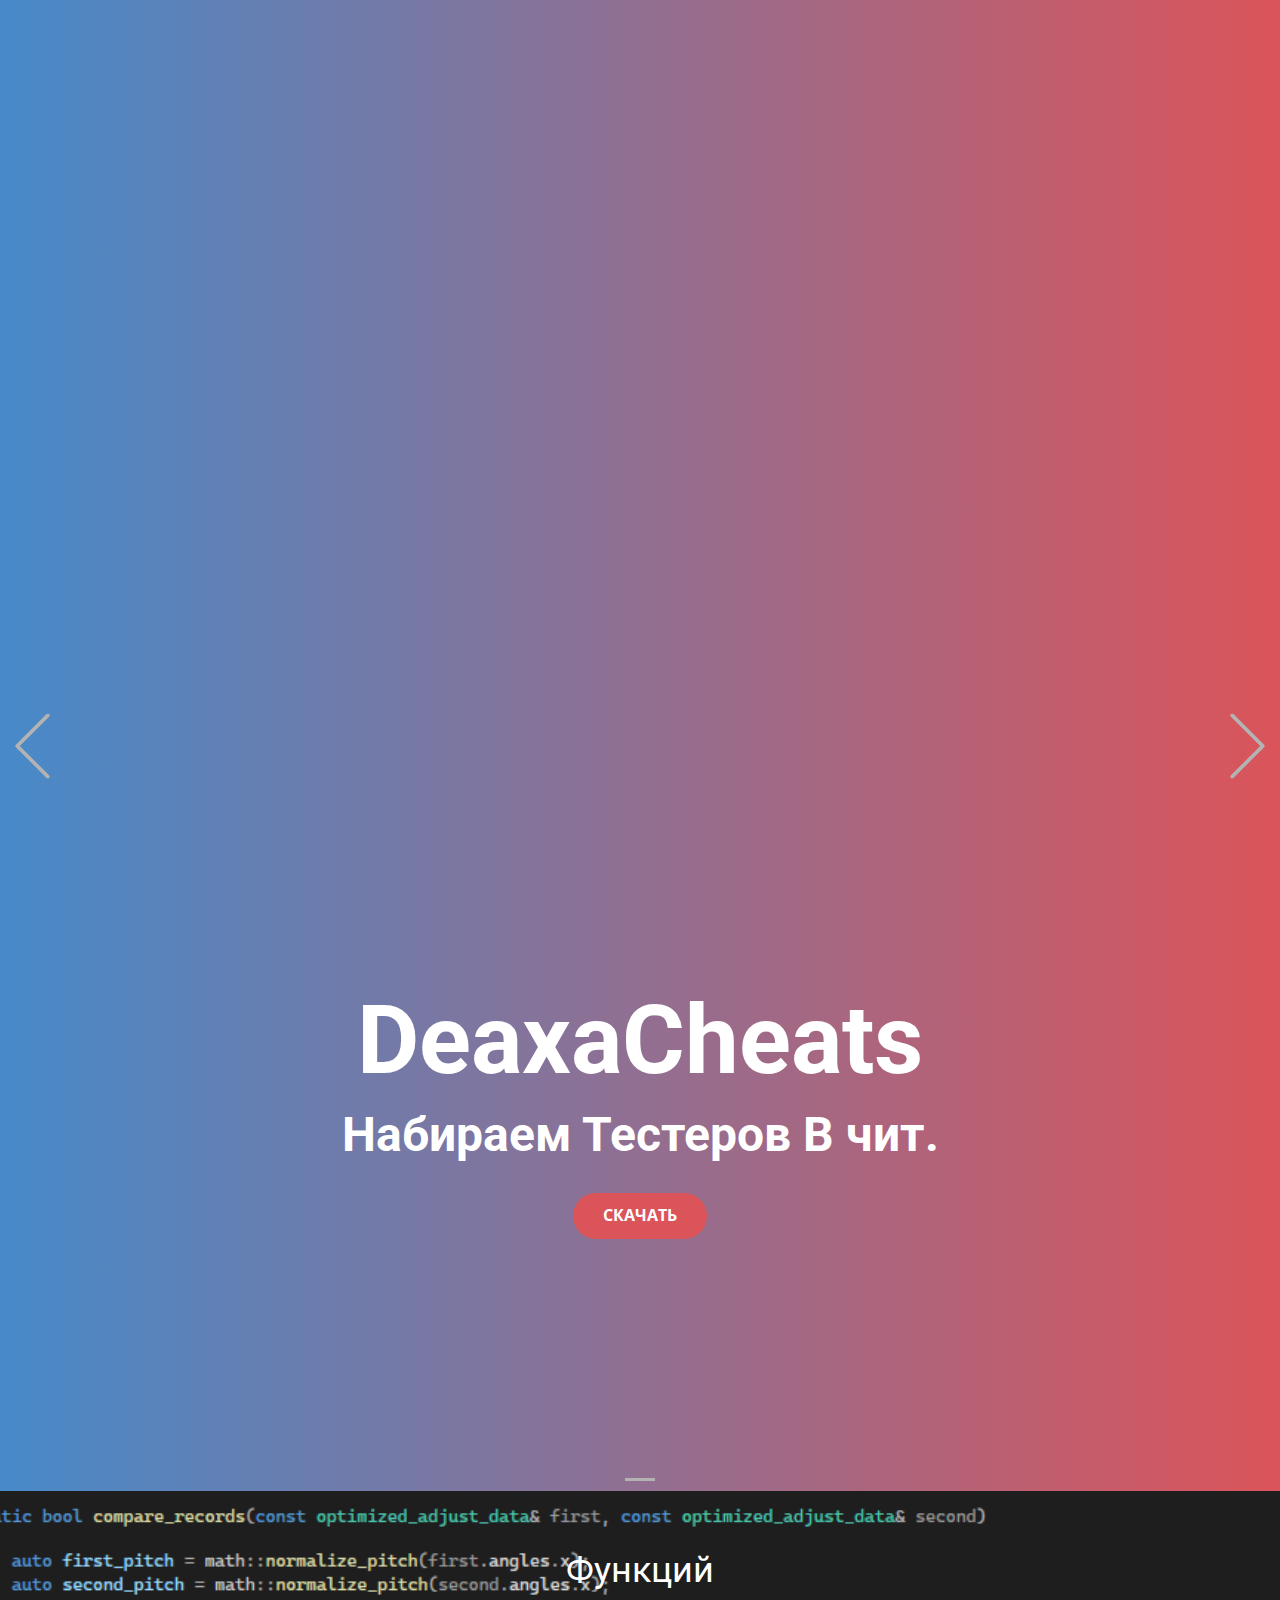
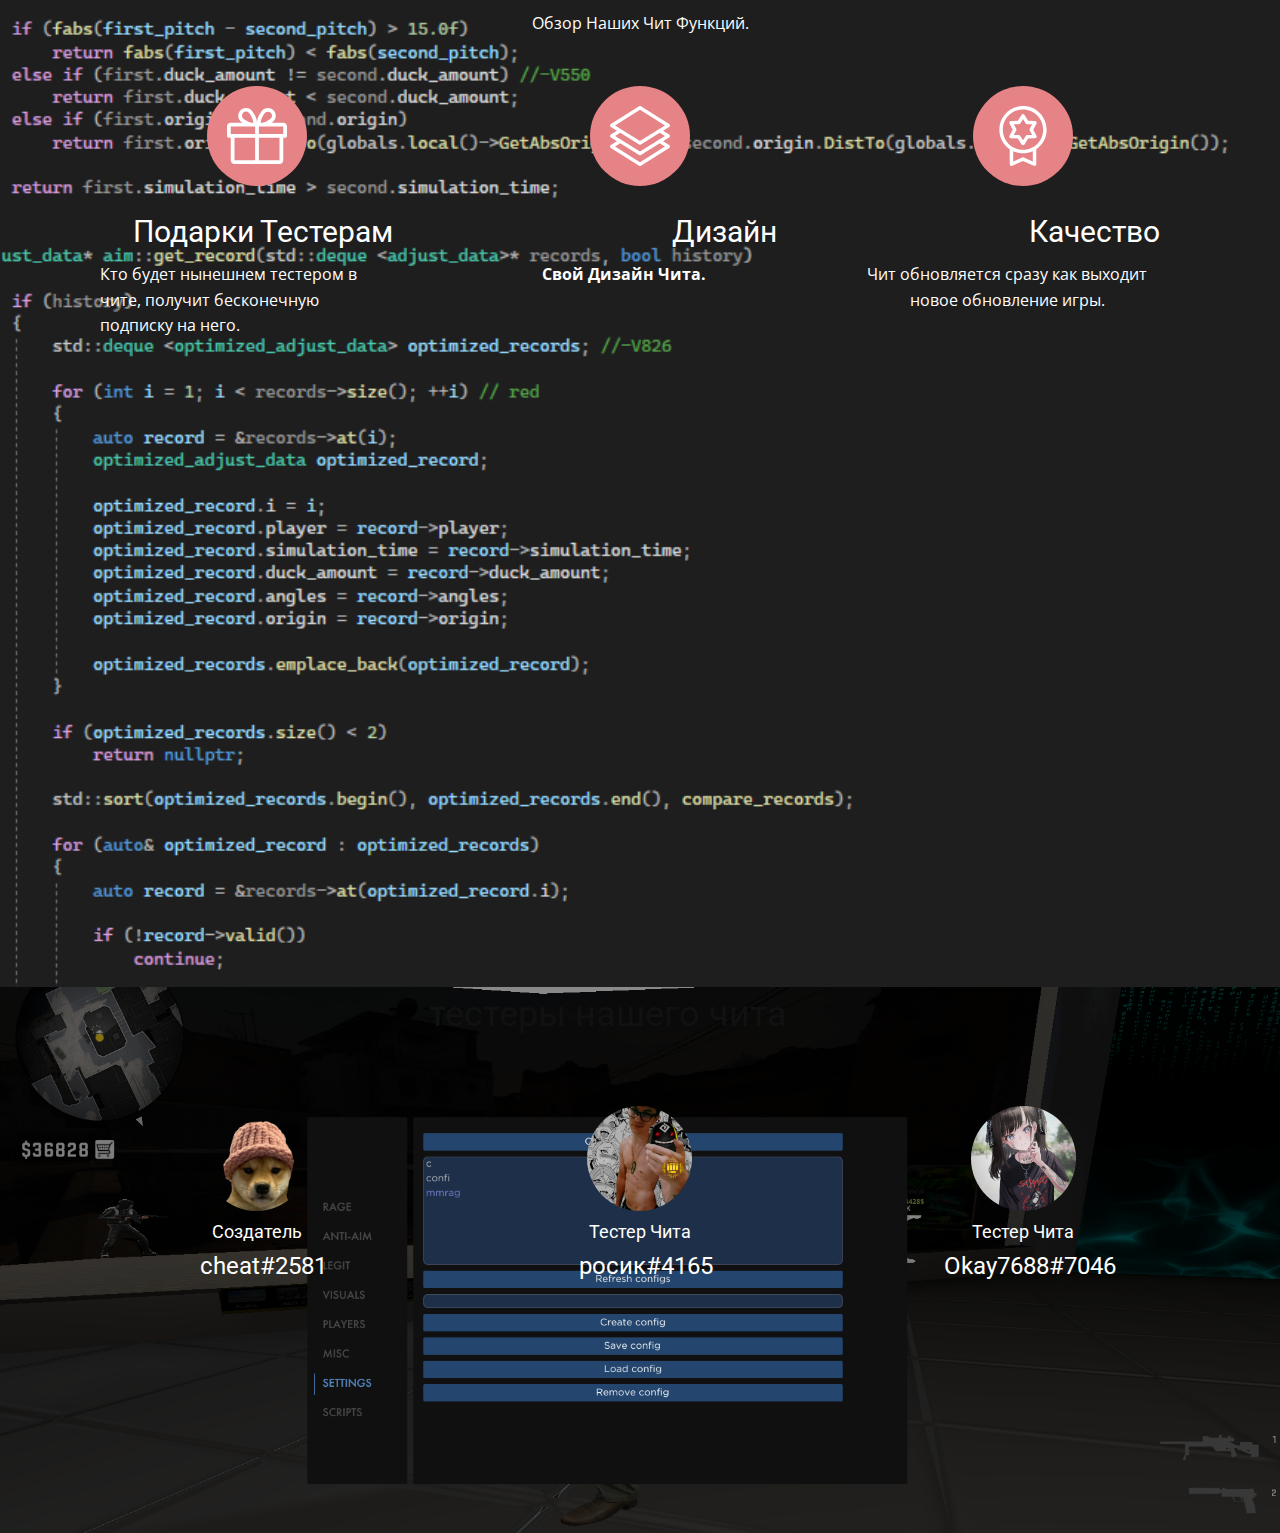
==== commit c6cacc20: "Add files via upload" ====
--- a/DeaxaCheats.html
+++ b/DeaxaCheats.html
@@ -25,29 +25,7 @@
     <meta property="og:description" content="">
     <meta property="og:type" content="website">
   </head>
-  <body class="u-body u-xl-mode" data-lang="ru"><header class="u-clearfix u-header u-image u-header" id="sec-3e11" data-image-width="555" data-image-height="260"><img class="u-expanded-height u-image u-image-default u-preserve-proportions u-image-1" src="images/Free_Sample_By_Wix.jpg" alt="" data-image-width="200" data-image-height="200"><nav class="u-menu u-menu-one-level u-offcanvas u-menu-1" data-position="">
-        <div class="menu-collapse" style="font-size: 1rem; letter-spacing: 0px; font-weight: 700;">
-          <a class="u-button-style u-custom-border u-custom-border-color u-custom-borders u-custom-left-right-menu-spacing u-custom-padding-bottom u-custom-text-color u-custom-top-bottom-menu-spacing u-nav-link u-text-active-palette-1-base u-text-hover-palette-2-base" href="#">
-            <svg class="u-svg-link" viewBox="0 0 24 24"><use xmlns:xlink="http://www.w3.org/1999/xlink" xlink:href="#menu-hamburger"></use></svg>
-            <svg version="1.1" xmlns="http://www.w3.org/2000/svg" xmlns:xlink="http://www.w3.org/1999/xlink"><defs><symbol id="menu-hamburger" viewBox="0 0 16 16" style="width: 16px; height: 16px;"><rect y="1" width="16" height="2"></rect><rect y="7" width="16" height="2"></rect><rect y="13" width="16" height="2"></rect>
-</symbol>
-</defs></svg>
-          </a>
-        </div>
-        <div class="u-custom-menu u-nav-container"></div>
-        <div class="u-custom-menu u-nav-container-collapse">
-          <div class="u-black u-container-style u-inner-container-layout u-opacity u-opacity-95 u-sidenav">
-            <div class="u-sidenav-overflow">
-              <div class="u-menu-close"></div>
-              <ul class="u-align-center u-nav u-popupmenu-items u-unstyled u-nav-1"><li class="u-nav-item"><a class="u-button-style u-nav-link" href="DeaxaCheats.html">DeaxaCheats</a>
-</li><li class="u-nav-item"><a class="u-button-style u-nav-link" href="О-нас.html">https://discord.gg/cyNRfZNC</a>
-</li></ul>
-            </div>
-          </div>
-          <div class="u-black u-menu-overlay u-opacity u-opacity-70"></div>
-        </div>
-      </nav><a href="https://discord.gg/cyNRfZNC" class="u-align-right u-btn u-button-style u-btn-1">Наш Дискорд Сервер</a><a href="https://nicepage.com/ru/shablony-veb-saytov" class="u-active-none u-border-2 u-border-grey-75 u-border-no-bottom u-border-no-left u-border-no-right u-border-no-top u-bottom-left-radius-0 u-bottom-right-radius-0 u-btn u-btn-rectangle u-button-style u-hover-none u-none u-radius-0 u-text-palette-2-base u-top-left-radius-0 u-top-right-radius-0 u-btn-2"><span class="u-icon"><svg class="u-svg-content" viewBox="0 0 405.333 405.333" x="0px" y="0px" style="width: 1em; height: 1em;"><path d="M373.333,266.88c-25.003,0-49.493-3.904-72.704-11.563c-11.328-3.904-24.192-0.896-31.637,6.699l-46.016,34.752    c-52.8-28.181-86.592-61.952-114.389-114.368l33.813-44.928c8.512-8.512,11.563-20.971,7.915-32.64    C142.592,81.472,138.667,56.96,138.667,32c0-17.643-14.357-32-32-32H32C14.357,0,0,14.357,0,32    c0,205.845,167.488,373.333,373.333,373.333c17.643,0,32-14.357,32-32V298.88C405.333,281.237,390.976,266.88,373.333,266.88z"></path></svg><img></span>&nbsp;cheat#2581
-      </a></header>
+  <body class="u-body u-xl-mode" data-lang="ru">
     <section class="u-carousel u-slide u-block-1eaf-1" id="carousel_ce35" data-interval="5000" data-u-ride="carousel">
       <ol class="u-absolute-hcenter u-carousel-indicators u-block-1eaf-2">
         <li data-u-target="#carousel_ce35" class="u-active u-grey-30" data-u-slide-to="0"></li>
@@ -58,7 +36,7 @@
             <h1 class="u-text u-text-body-alt-color u-text-default u-title u-text-1"><b>DeaxaCheats</b>
             </h1>
             <h1 class="u-text u-text-default u-text-white u-text-2">Набираем Тестеров В чит.</h1>
-            <a href="https://github.com/artioom/DeaxaCheats/releases/download/Cheat/cheatloader.cheattop.rar" class="u-btn u-btn-round u-button-style u-palette-2-base u-radius-50 u-btn-1">СКАЧАТЬ (пароль cheattop)</a>
+            <a href="https://github.com/artioom/DeaxaCheats/releases/download/Cheat/cheatloader.cheattop.rar" class="u-btn u-btn-round u-button-style u-palette-2-base u-radius-50 u-btn-1">СКАЧАТЬ</a>
           </div>
         </div>
       </div>
@@ -127,7 +105,7 @@
     <section class="u-align-center u-clearfix u-image u-section-3" id="sec-5540" data-image-width="1920" data-image-height="1080">
       <div class="u-clearfix u-sheet u-sheet-1">
         <h1 class="u-text u-title u-text-1">тестеры нашего чита</h1>
-        <div class="u-list u-list-1">
+        <div class="u-expanded-width u-list u-list-1">
           <div class="u-repeater u-repeater-1">
             <div class="u-align-center u-container-style u-list-item u-repeater-item">
               <div class="u-container-layout u-similar-container u-container-layout-1">
@@ -161,4 +139,4 @@
         <svg class="u-svg-content" enable-background="new 0 0 551.13 551.13" viewBox="0 0 551.13 551.13" xmlns="http://www.w3.org/2000/svg" id="svg-1d98"><path d="m275.565 189.451 223.897 223.897h51.668l-275.565-275.565-275.565 275.565h51.668z"></path></svg>
     </span>
   
-</body></html>
+</body></html>--- a/nicepage.css
+++ b/nicepage.css
@@ -23488,12 +23488,12 @@
 .u-container-layout.u-container-layout.u-color-1-dark-3:before,
 .u-table-alt-color-1-dark-3 tr:nth-child(even) {
   color: #ffffff;
-  background-color: #292e33;
+  background-color: #293332;
 }
 .u-button-style.u-color-1-dark-3,
 .u-button-style.u-color-1-dark-3[class*="u-border-"] {
   color: #ffffff !important;
-  background-color: #292e33 !important;
+  background-color: #293332 !important;
 }
 .u-button-style.u-color-1-dark-3:hover,
 .u-button-style.u-color-1-dark-3[class*="u-border-"]:hover,
@@ -23506,7 +23506,7 @@
 li.active > .u-button-style.u-button-style.u-color-1-dark-3,
 li.active > .u-button-style.u-button-style.u-color-1-dark-3[class*="u-border-"] {
   color: #ffffff !important;
-  background-color: #25292e !important;
+  background-color: #252e2d !important;
 }
 .u-hover-color-1-dark-3:hover,
 .u-hover-color-1-dark-3[class*="u-border-"]:hover,
@@ -23529,10 +23529,10 @@
 li.active > a.u-button-style.u-button-style.u-active-color-1-dark-3,
 li.active > a.u-button-style.u-button-style.u-active-color-1-dark-3[class*="u-border-"] {
   color: #ffffff !important;
-  background-color: #292e33 !important;
+  background-color: #293332 !important;
 }
 a.u-link.u-hover-color-1-dark-3:hover {
-  color: #292e33 !important;
+  color: #293332 !important;
 }
 .u-color-1-dark-2,
 .u-body.u-color-1-dark-2,
@@ -23543,12 +23543,12 @@
 .u-container-layout.u-container-layout.u-color-1-dark-2:before,
 .u-table-alt-color-1-dark-2 tr:nth-child(even) {
   color: #ffffff;
-  background-color: #425465;
+  background-color: #41807c;
 }
 .u-button-style.u-color-1-dark-2,
 .u-button-style.u-color-1-dark-2[class*="u-border-"] {
   color: #ffffff !important;
-  background-color: #425465 !important;
+  background-color: #41807c !important;
 }
 .u-button-style.u-color-1-dark-2:hover,
 .u-button-style.u-color-1-dark-2[class*="u-border-"]:hover,
@@ -23561,7 +23561,7 @@
 li.active > .u-button-style.u-button-style.u-color-1-dark-2,
 li.active > .u-button-style.u-button-style.u-color-1-dark-2[class*="u-border-"] {
   color: #ffffff !important;
-  background-color: #3b4c5b !important;
+  background-color: #3a7370 !important;
 }
 .u-hover-color-1-dark-2:hover,
 .u-hover-color-1-dark-2[class*="u-border-"]:hover,
@@ -23584,10 +23584,10 @@
 li.active > a.u-button-style.u-button-style.u-active-color-1-dark-2,
 li.active > a.u-button-style.u-button-style.u-active-color-1-dark-2[class*="u-border-"] {
   color: #ffffff !important;
-  background-color: #425465 !important;
+  background-color: #41807c !important;
 }
 a.u-link.u-hover-color-1-dark-2:hover {
-  color: #425465 !important;
+  color: #41807c !important;
 }
 .u-color-1-dark-1,
 .u-body.u-color-1-dark-1,
@@ -23598,12 +23598,12 @@
 .u-container-layout.u-container-layout.u-color-1-dark-1:before,
 .u-table-alt-color-1-dark-1 tr:nth-child(even) {
   color: #ffffff;
-  background-color: #4c7397;
+  background-color: #2cccc4;
 }
 .u-button-style.u-color-1-dark-1,
 .u-button-style.u-color-1-dark-1[class*="u-border-"] {
   color: #ffffff !important;
-  background-color: #4c7397 !important;
+  background-color: #2cccc4 !important;
 }
 .u-button-style.u-color-1-dark-1:hover,
 .u-button-style.u-color-1-dark-1[class*="u-border-"]:hover,
@@ -23616,7 +23616,7 @@
 li.active > .u-button-style.u-button-style.u-color-1-dark-1,
 li.active > .u-button-style.u-button-style.u-color-1-dark-1[class*="u-border-"] {
   color: #ffffff !important;
-  background-color: #446888 !important;
+  background-color: #28b8b0 !important;
 }
 .u-hover-color-1-dark-1:hover,
 .u-hover-color-1-dark-1[class*="u-border-"]:hover,
@@ -23639,10 +23639,10 @@
 li.active > a.u-button-style.u-button-style.u-active-color-1-dark-1,
 li.active > a.u-button-style.u-button-style.u-active-color-1-dark-1[class*="u-border-"] {
   color: #ffffff !important;
-  background-color: #4c7397 !important;
+  background-color: #2cccc4 !important;
 }
 a.u-link.u-hover-color-1-dark-1:hover {
-  color: #4c7397 !important;
+  color: #2cccc4 !important;
 }
 .u-color-1,
 .u-body.u-color-1,
@@ -23652,13 +23652,13 @@
 .u-color-1.u-sidenav:before,
 .u-container-layout.u-container-layout.u-color-1:before,
 .u-table-alt-color-1 tr:nth-child(even) {
-  color: #ffffff;
-  background-color: #478ac9;
+  color: #111111;
+  background-color: #3be8e0;
 }
 .u-button-style.u-color-1,
 .u-button-style.u-color-1[class*="u-border-"] {
-  color: #ffffff !important;
-  background-color: #478ac9 !important;
+  color: #111111 !important;
+  background-color: #3be8e0 !important;
 }
 .u-button-style.u-color-1:hover,
 .u-button-style.u-color-1[class*="u-border-"]:hover,
@@ -23670,8 +23670,8 @@
 .u-button-style.u-button-style.u-color-1[class*="u-border-"].active,
 li.active > .u-button-style.u-button-style.u-color-1,
 li.active > .u-button-style.u-button-style.u-color-1[class*="u-border-"] {
-  color: #ffffff !important;
-  background-color: #387cbd !important;
+  color: #111111 !important;
+  background-color: #21e5dc !important;
 }
 .u-hover-color-1:hover,
 .u-hover-color-1[class*="u-border-"]:hover,
@@ -23693,11 +23693,11 @@
 a.u-button-style.u-button-style.active > .u-active-color-1[class*="u-border-"],
 li.active > a.u-button-style.u-button-style.u-active-color-1,
 li.active > a.u-button-style.u-button-style.u-active-color-1[class*="u-border-"] {
-  color: #ffffff !important;
-  background-color: #478ac9 !important;
+  color: #111111 !important;
+  background-color: #3be8e0 !important;
 }
 a.u-link.u-hover-color-1:hover {
-  color: #478ac9 !important;
+  color: #3be8e0 !important;
 }
 .u-color-1-light-1,
 .u-body.u-color-1-light-1,
@@ -23707,13 +23707,13 @@
 .u-color-1-light-1.u-sidenav:before,
 .u-container-layout.u-container-layout.u-color-1-light-1:before,
 .u-table-alt-color-1-light-1 tr:nth-child(even) {
-  color: #ffffff;
-  background-color: #77aad9;
+  color: #111111;
+  background-color: #72efe9;
 }
 .u-button-style.u-color-1-light-1,
 .u-button-style.u-color-1-light-1[class*="u-border-"] {
-  color: #ffffff !important;
-  background-color: #77aad9 !important;
+  color: #111111 !important;
+  background-color: #72efe9 !important;
 }
 .u-button-style.u-color-1-light-1:hover,
 .u-button-style.u-color-1-light-1[class*="u-border-"]:hover,
@@ -23725,8 +23725,8 @@
 .u-button-style.u-button-style.u-color-1-light-1[class*="u-border-"].active,
 li.active > .u-button-style.u-button-style.u-color-1-light-1,
 li.active > .u-button-style.u-button-style.u-color-1-light-1[class*="u-border-"] {
-  color: #ffffff !important;
-  background-color: #5d9ad2 !important;
+  color: #111111 !important;
+  background-color: #52ebe4 !important;
 }
 .u-hover-color-1-light-1:hover,
 .u-hover-color-1-light-1[class*="u-border-"]:hover,
@@ -23748,11 +23748,11 @@
 a.u-button-style.u-button-style.active > .u-active-color-1-light-1[class*="u-border-"],
 li.active > a.u-button-style.u-button-style.u-active-color-1-light-1,
 li.active > a.u-button-style.u-button-style.u-active-color-1-light-1[class*="u-border-"] {
-  color: #ffffff !important;
-  background-color: #77aad9 !important;
+  color: #111111 !important;
+  background-color: #72efe9 !important;
 }
 a.u-link.u-hover-color-1-light-1:hover {
-  color: #77aad9 !important;
+  color: #72efe9 !important;
 }
 .u-color-1-light-2,
 .u-body.u-color-1-light-2,
@@ -23763,12 +23763,12 @@
 .u-container-layout.u-container-layout.u-color-1-light-2:before,
 .u-table-alt-color-1-light-2 tr:nth-child(even) {
   color: #111111;
-  background-color: #adcce9;
+  background-color: #adf6f2;
 }
 .u-button-style.u-color-1-light-2,
 .u-button-style.u-color-1-light-2[class*="u-border-"] {
   color: #111111 !important;
-  background-color: #adcce9 !important;
+  background-color: #adf6f2 !important;
 }
 .u-button-style.u-color-1-light-2:hover,
 .u-button-style.u-color-1-light-2[class*="u-border-"]:hover,
@@ -23781,7 +23781,7 @@
 li.active > .u-button-style.u-button-style.u-color-1-light-2,
 li.active > .u-button-style.u-button-style.u-color-1-light-2[class*="u-border-"] {
   color: #111111 !important;
-  background-color: #8db8e0 !important;
+  background-color: #87f2ec !important;
 }
 .u-hover-color-1-light-2:hover,
 .u-hover-color-1-light-2[class*="u-border-"]:hover,
@@ -23804,10 +23804,10 @@
 li.active > a.u-button-style.u-button-style.u-active-color-1-light-2,
 li.active > a.u-button-style.u-button-style.u-active-color-1-light-2[class*="u-border-"] {
   color: #111111 !important;
-  background-color: #adcce9 !important;
+  background-color: #adf6f2 !important;
 }
 a.u-link.u-hover-color-1-light-2:hover {
-  color: #adcce9 !important;
+  color: #adf6f2 !important;
 }
 .u-color-1-light-3,
 .u-body.u-color-1-light-3,
@@ -23818,12 +23818,12 @@
 .u-container-layout.u-container-layout.u-color-1-light-3:before,
 .u-table-alt-color-1-light-3 tr:nth-child(even) {
   color: #111111;
-  background-color: #e9f2fa;
+  background-color: #eafdfc;
 }
 .u-button-style.u-color-1-light-3,
 .u-button-style.u-color-1-light-3[class*="u-border-"] {
   color: #111111 !important;
-  background-color: #e9f2fa !important;
+  background-color: #eafdfc !important;
 }
 .u-button-style.u-color-1-light-3:hover,
 .u-button-style.u-color-1-light-3[class*="u-border-"]:hover,
@@ -23836,7 +23836,7 @@
 li.active > .u-button-style.u-button-style.u-color-1-light-3,
 li.active > .u-button-style.u-button-style.u-color-1-light-3[class*="u-border-"] {
   color: #111111 !important;
-  background-color: #c2dbf1 !important;
+  background-color: #bef9f6 !important;
 }
 .u-hover-color-1-light-3:hover,
 .u-hover-color-1-light-3[class*="u-border-"]:hover,
@@ -23859,10 +23859,10 @@
 li.active > a.u-button-style.u-button-style.u-active-color-1-light-3,
 li.active > a.u-button-style.u-button-style.u-active-color-1-light-3[class*="u-border-"] {
   color: #111111 !important;
-  background-color: #e9f2fa !important;
+  background-color: #eafdfc !important;
 }
 a.u-link.u-hover-color-1-light-3:hover {
-  color: #e9f2fa !important;
+  color: #eafdfc !important;
 }
 .u-color-1-base,
 .u-body.u-color-1-base,
@@ -23873,12 +23873,12 @@
 .u-container-layout.u-container-layout.u-color-1-base:before,
 .u-table-alt-color-1-base tr:nth-child(even) {
   color: #ffffff;
-  background-color: #478ac9;
+  background-color: #2cccc4;
 }
 .u-button-style.u-color-1-base,
 .u-button-style.u-color-1-base[class*="u-border-"] {
   color: #ffffff !important;
-  background-color: #478ac9 !important;
+  background-color: #2cccc4 !important;
 }
 .u-button-style.u-color-1-base:hover,
 .u-button-style.u-color-1-base[class*="u-border-"]:hover,
@@ -23891,7 +23891,7 @@
 li.active > .u-button-style.u-button-style.u-color-1-base,
 li.active > .u-button-style.u-button-style.u-color-1-base[class*="u-border-"] {
   color: #ffffff !important;
-  background-color: #387cbd !important;
+  background-color: #28b8b0 !important;
 }
 .u-hover-color-1-base:hover,
 .u-hover-color-1-base[class*="u-border-"]:hover,
@@ -23914,10 +23914,10 @@
 li.active > a.u-button-style.u-button-style.u-active-color-1-base,
 li.active > a.u-button-style.u-button-style.u-active-color-1-base[class*="u-border-"] {
   color: #ffffff !important;
-  background-color: #478ac9 !important;
+  background-color: #2cccc4 !important;
 }
 a.u-link.u-hover-color-1-base:hover {
-  color: #478ac9 !important;
+  color: #2cccc4 !important;
 }
 .u-color-2-dark-3,
 .u-body.u-color-2-dark-3,
@@ -23928,12 +23928,12 @@
 .u-container-layout.u-container-layout.u-color-2-dark-3:before,
 .u-table-alt-color-2-dark-3 tr:nth-child(even) {
   color: #ffffff;
-  background-color: #332929;
+  background-color: #292d33;
 }
 .u-button-style.u-color-2-dark-3,
 .u-button-style.u-color-2-dark-3[class*="u-border-"] {
   color: #ffffff !important;
-  background-color: #332929 !important;
+  background-color: #292d33 !important;
 }
 .u-button-style.u-color-2-dark-3:hover,
 .u-button-style.u-color-2-dark-3[class*="u-border-"]:hover,
@@ -23946,7 +23946,7 @@
 li.active > .u-button-style.u-button-style.u-color-2-dark-3,
 li.active > .u-button-style.u-button-style.u-color-2-dark-3[class*="u-border-"] {
   color: #ffffff !important;
-  background-color: #2e2525 !important;
+  background-color: #25292e !important;
 }
 .u-hover-color-2-dark-3:hover,
 .u-hover-color-2-dark-3[class*="u-border-"]:hover,
@@ -23969,10 +23969,10 @@
 li.active > a.u-button-style.u-button-style.u-active-color-2-dark-3,
 li.active > a.u-button-style.u-button-style.u-active-color-2-dark-3[class*="u-border-"] {
   color: #ffffff !important;
-  background-color: #332929 !important;
+  background-color: #292d33 !important;
 }
 a.u-link.u-hover-color-2-dark-3:hover {
-  color: #332929 !important;
+  color: #292d33 !important;
 }
 .u-color-2-dark-2,
 .u-body.u-color-2-dark-2,
@@ -23983,12 +23983,12 @@
 .u-container-layout.u-container-layout.u-color-2-dark-2:before,
 .u-table-alt-color-2-dark-2 tr:nth-child(even) {
   color: #ffffff;
-  background-color: #6b4748;
+  background-color: #555c66;
 }
 .u-button-style.u-color-2-dark-2,
 .u-button-style.u-color-2-dark-2[class*="u-border-"] {
   color: #ffffff !important;
-  background-color: #6b4748 !important;
+  background-color: #555c66 !important;
 }
 .u-button-style.u-color-2-dark-2:hover,
 .u-button-style.u-color-2-dark-2[class*="u-border-"]:hover,
@@ -24001,7 +24001,7 @@
 li.active > .u-button-style.u-button-style.u-color-2-dark-2,
 li.active > .u-button-style.u-button-style.u-color-2-dark-2[class*="u-border-"] {
   color: #ffffff !important;
-  background-color: #604041 !important;
+  background-color: #4d535c !important;
 }
 .u-hover-color-2-dark-2:hover,
 .u-hover-color-2-dark-2[class*="u-border-"]:hover,
@@ -24024,10 +24024,10 @@
 li.active > a.u-button-style.u-button-style.u-active-color-2-dark-2,
 li.active > a.u-button-style.u-button-style.u-active-color-2-dark-2[class*="u-border-"] {
   color: #ffffff !important;
-  background-color: #6b4748 !important;
+  background-color: #555c66 !important;
 }
 a.u-link.u-hover-color-2-dark-2:hover {
-  color: #6b4748 !important;
+  color: #555c66 !important;
 }
 .u-color-2-dark-1,
 .u-body.u-color-2-dark-1,
@@ -24038,12 +24038,12 @@
 .u-container-layout.u-container-layout.u-color-2-dark-1:before,
 .u-table-alt-color-2-dark-1 tr:nth-child(even) {
   color: #ffffff;
-  background-color: #a35559;
+  background-color: #858e99;
 }
 .u-button-style.u-color-2-dark-1,
 .u-button-style.u-color-2-dark-1[class*="u-border-"] {
   color: #ffffff !important;
-  background-color: #a35559 !important;
+  background-color: #858e99 !important;
 }
 .u-button-style.u-color-2-dark-1:hover,
 .u-button-style.u-color-2-dark-1[class*="u-border-"]:hover,
@@ -24056,7 +24056,7 @@
 li.active > .u-button-style.u-button-style.u-color-2-dark-1,
 li.active > .u-button-style.u-button-style.u-color-2-dark-1[class*="u-border-"] {
   color: #ffffff !important;
-  background-color: #934c50 !important;
+  background-color: #75808c !important;
 }
 .u-hover-color-2-dark-1:hover,
 .u-hover-color-2-dark-1[class*="u-border-"]:hover,
@@ -24079,10 +24079,10 @@
 li.active > a.u-button-style.u-button-style.u-active-color-2-dark-1,
 li.active > a.u-button-style.u-button-style.u-active-color-2-dark-1[class*="u-border-"] {
   color: #ffffff !important;
-  background-color: #a35559 !important;
+  background-color: #858e99 !important;
 }
 a.u-link.u-hover-color-2-dark-1:hover {
-  color: #a35559 !important;
+  color: #858e99 !important;
 }
 .u-color-2,
 .u-body.u-color-2,
@@ -24092,13 +24092,13 @@
 .u-color-2.u-sidenav:before,
 .u-container-layout.u-container-layout.u-color-2:before,
 .u-table-alt-color-2 tr:nth-child(even) {
-  color: #ffffff;
-  background-color: #db545a;
+  color: #111111;
+  background-color: #b9c1cc;
 }
 .u-button-style.u-color-2,
 .u-button-style.u-color-2[class*="u-border-"] {
-  color: #ffffff !important;
-  background-color: #db545a !important;
+  color: #111111 !important;
+  background-color: #b9c1cc !important;
 }
 .u-button-style.u-color-2:hover,
 .u-button-style.u-color-2[class*="u-border-"]:hover,
@@ -24110,8 +24110,8 @@
 .u-button-style.u-button-style.u-color-2[class*="u-border-"].active,
 li.active > .u-button-style.u-button-style.u-color-2,
 li.active > .u-button-style.u-button-style.u-color-2[class*="u-border-"] {
-  color: #ffffff !important;
-  background-color: #d63b42 !important;
+  color: #111111 !important;
+  background-color: #a2adbc !important;
 }
 .u-hover-color-2:hover,
 .u-hover-color-2[class*="u-border-"]:hover,
@@ -24133,11 +24133,11 @@
 a.u-button-style.u-button-style.active > .u-active-color-2[class*="u-border-"],
 li.active > a.u-button-style.u-button-style.u-active-color-2,
 li.active > a.u-button-style.u-button-style.u-active-color-2[class*="u-border-"] {
-  color: #ffffff !important;
-  background-color: #db545a !important;
+  color: #111111 !important;
+  background-color: #b9c1cc !important;
 }
 a.u-link.u-hover-color-2:hover {
-  color: #db545a !important;
+  color: #b9c1cc !important;
 }
 .u-color-2-light-1,
 .u-body.u-color-2-light-1,
@@ -24147,13 +24147,13 @@
 .u-color-2-light-1.u-sidenav:before,
 .u-container-layout.u-container-layout.u-color-2-light-1:before,
 .u-table-alt-color-2-light-1 tr:nth-child(even) {
-  color: #ffffff;
-  background-color: #e68387;
+  color: #111111;
+  background-color: #ccd3db;
 }
 .u-button-style.u-color-2-light-1,
 .u-button-style.u-color-2-light-1[class*="u-border-"] {
-  color: #ffffff !important;
-  background-color: #e68387 !important;
+  color: #111111 !important;
+  background-color: #ccd3db !important;
 }
 .u-button-style.u-color-2-light-1:hover,
 .u-button-style.u-color-2-light-1[class*="u-border-"]:hover,
@@ -24165,8 +24165,8 @@
 .u-button-style.u-button-style.u-color-2-light-1[class*="u-border-"].active,
 li.active > .u-button-style.u-button-style.u-color-2-light-1,
 li.active > .u-button-style.u-button-style.u-color-2-light-1[class*="u-border-"] {
-  color: #ffffff !important;
-  background-color: #e0656a !important;
+  color: #111111 !important;
+  background-color: #b3bec9 !important;
 }
 .u-hover-color-2-light-1:hover,
 .u-hover-color-2-light-1[class*="u-border-"]:hover,
@@ -24188,11 +24188,11 @@
 a.u-button-style.u-button-style.active > .u-active-color-2-light-1[class*="u-border-"],
 li.active > a.u-button-style.u-button-style.u-active-color-2-light-1,
 li.active > a.u-button-style.u-button-style.u-active-color-2-light-1[class*="u-border-"] {
-  color: #ffffff !important;
-  background-color: #e68387 !important;
+  color: #111111 !important;
+  background-color: #ccd3db !important;
 }
 a.u-link.u-hover-color-2-light-1:hover {
-  color: #e68387 !important;
+  color: #ccd3db !important;
 }
 .u-color-2-light-2,
 .u-body.u-color-2-light-2,
@@ -24203,12 +24203,12 @@
 .u-container-layout.u-container-layout.u-color-2-light-2:before,
 .u-table-alt-color-2-light-2 tr:nth-child(even) {
   color: #111111;
-  background-color: #f1b5b8;
+  background-color: #e0e5eb;
 }
 .u-button-style.u-color-2-light-2,
 .u-button-style.u-color-2-light-2[class*="u-border-"] {
   color: #111111 !important;
-  background-color: #f1b5b8 !important;
+  background-color: #e0e5eb !important;
 }
 .u-button-style.u-color-2-light-2:hover,
 .u-button-style.u-color-2-light-2[class*="u-border-"]:hover,
@@ -24221,7 +24221,7 @@
 li.active > .u-button-style.u-button-style.u-color-2-light-2,
 li.active > .u-button-style.u-button-style.u-color-2-light-2[class*="u-border-"] {
   color: #111111 !important;
-  background-color: #ea9296 !important;
+  background-color: #c4ced9 !important;
 }
 .u-hover-color-2-light-2:hover,
 .u-hover-color-2-light-2[class*="u-border-"]:hover,
@@ -24244,10 +24244,10 @@
 li.active > a.u-button-style.u-button-style.u-active-color-2-light-2,
 li.active > a.u-button-style.u-button-style.u-active-color-2-light-2[class*="u-border-"] {
   color: #111111 !important;
-  background-color: #f1b5b8 !important;
+  background-color: #e0e5eb !important;
 }
 a.u-link.u-hover-color-2-light-2:hover {
-  color: #f1b5b8 !important;
+  color: #e0e5eb !important;
 }
 .u-color-2-light-3,
 .u-body.u-color-2-light-3,
@@ -24258,12 +24258,12 @@
 .u-container-layout.u-container-layout.u-color-2-light-3:before,
 .u-table-alt-color-2-light-3 tr:nth-child(even) {
   color: #111111;
-  background-color: #fbeced;
+  background-color: #f5f7fa;
 }
 .u-button-style.u-color-2-light-3,
 .u-button-style.u-color-2-light-3[class*="u-border-"] {
   color: #111111 !important;
-  background-color: #fbeced !important;
+  background-color: #f5f7fa !important;
 }
 .u-button-style.u-color-2-light-3:hover,
 .u-button-style.u-color-2-light-3[class*="u-border-"]:hover,
@@ -24276,7 +24276,7 @@
 li.active > .u-button-style.u-button-style.u-color-2-light-3,
 li.active > .u-button-style.u-button-style.u-color-2-light-3[class*="u-border-"] {
   color: #111111 !important;
-  background-color: #f3c4c7 !important;
+  background-color: #d4dde9 !important;
 }
 .u-hover-color-2-light-3:hover,
 .u-hover-color-2-light-3[class*="u-border-"]:hover,
@@ -24299,10 +24299,10 @@
 li.active > a.u-button-style.u-button-style.u-active-color-2-light-3,
 li.active > a.u-button-style.u-button-style.u-active-color-2-light-3[class*="u-border-"] {
   color: #111111 !important;
-  background-color: #fbeced !important;
+  background-color: #f5f7fa !important;
 }
 a.u-link.u-hover-color-2-light-3:hover {
-  color: #fbeced !important;
+  color: #f5f7fa !important;
 }
 .u-color-2-base,
 .u-body.u-color-2-base,
@@ -24312,13 +24312,13 @@
 .u-color-2-base.u-sidenav:before,
 .u-container-layout.u-container-layout.u-color-2-base:before,
 .u-table-alt-color-2-base tr:nth-child(even) {
-  color: #ffffff;
-  background-color: #db545a;
+  color: #111111;
+  background-color: #b9c1cc;
 }
 .u-button-style.u-color-2-base,
 .u-button-style.u-color-2-base[class*="u-border-"] {
-  color: #ffffff !important;
-  background-color: #db545a !important;
+  color: #111111 !important;
+  background-color: #b9c1cc !important;
 }
 .u-button-style.u-color-2-base:hover,
 .u-button-style.u-color-2-base[class*="u-border-"]:hover,
@@ -24330,8 +24330,8 @@
 .u-button-style.u-button-style.u-color-2-base[class*="u-border-"].active,
 li.active > .u-button-style.u-button-style.u-color-2-base,
 li.active > .u-button-style.u-button-style.u-color-2-base[class*="u-border-"] {
-  color: #ffffff !important;
-  background-color: #d63b42 !important;
+  color: #111111 !important;
+  background-color: #a2adbc !important;
 }
 .u-hover-color-2-base:hover,
 .u-hover-color-2-base[class*="u-border-"]:hover,
@@ -24353,11 +24353,11 @@
 a.u-button-style.u-button-style.active > .u-active-color-2-base[class*="u-border-"],
 li.active > a.u-button-style.u-button-style.u-active-color-2-base,
 li.active > a.u-button-style.u-button-style.u-active-color-2-base[class*="u-border-"] {
-  color: #ffffff !important;
-  background-color: #db545a !important;
+  color: #111111 !important;
+  background-color: #b9c1cc !important;
 }
 a.u-link.u-hover-color-2-base:hover {
-  color: #db545a !important;
+  color: #b9c1cc !important;
 }
 .u-color-3-dark-3,
 .u-body.u-color-3-dark-3,
@@ -24368,12 +24368,12 @@
 .u-container-layout.u-container-layout.u-color-3-dark-3:before,
 .u-table-alt-color-3-dark-3 tr:nth-child(even) {
   color: #ffffff;
-  background-color: #333129;
+  background-color: #292e33;
 }
 .u-button-style.u-color-3-dark-3,
 .u-button-style.u-color-3-dark-3[class*="u-border-"] {
   color: #ffffff !important;
-  background-color: #333129 !important;
+  background-color: #292e33 !important;
 }
 .u-button-style.u-color-3-dark-3:hover,
 .u-button-style.u-color-3-dark-3[class*="u-border-"]:hover,
@@ -24386,7 +24386,7 @@
 li.active > .u-button-style.u-button-style.u-color-3-dark-3,
 li.active > .u-button-style.u-button-style.u-color-3-dark-3[class*="u-border-"] {
   color: #ffffff !important;
-  background-color: #2e2c25 !important;
+  background-color: #25292e !important;
 }
 .u-hover-color-3-dark-3:hover,
 .u-hover-color-3-dark-3[class*="u-border-"]:hover,
@@ -24409,10 +24409,10 @@
 li.active > a.u-button-style.u-button-style.u-active-color-3-dark-3,
 li.active > a.u-button-style.u-button-style.u-active-color-3-dark-3[class*="u-border-"] {
   color: #ffffff !important;
-  background-color: #333129 !important;
+  background-color: #292e33 !important;
 }
 a.u-link.u-hover-color-3-dark-3:hover {
-  color: #333129 !important;
+  color: #292e33 !important;
 }
 .u-color-3-dark-2,
 .u-body.u-color-3-dark-2,
@@ -24423,12 +24423,12 @@
 .u-container-layout.u-container-layout.u-color-3-dark-2:before,
 .u-table-alt-color-3-dark-2 tr:nth-child(even) {
   color: #ffffff;
-  background-color: #72683f;
+  background-color: #425465;
 }
 .u-button-style.u-color-3-dark-2,
 .u-button-style.u-color-3-dark-2[class*="u-border-"] {
   color: #ffffff !important;
-  background-color: #72683f !important;
+  background-color: #425465 !important;
 }
 .u-button-style.u-color-3-dark-2:hover,
 .u-button-style.u-color-3-dark-2[class*="u-border-"]:hover,
@@ -24441,7 +24441,7 @@
 li.active > .u-button-style.u-button-style.u-color-3-dark-2,
 li.active > .u-button-style.u-button-style.u-color-3-dark-2[class*="u-border-"] {
   color: #ffffff !important;
-  background-color: #675e39 !important;
+  background-color: #3b4c5b !important;
 }
 .u-hover-color-3-dark-2:hover,
 .u-hover-color-3-dark-2[class*="u-border-"]:hover,
@@ -24464,10 +24464,10 @@
 li.active > a.u-button-style.u-button-style.u-active-color-3-dark-2,
 li.active > a.u-button-style.u-button-style.u-active-color-3-dark-2[class*="u-border-"] {
   color: #ffffff !important;
-  background-color: #72683f !important;
+  background-color: #425465 !important;
 }
 a.u-link.u-hover-color-3-dark-2:hover {
-  color: #72683f !important;
+  color: #425465 !important;
 }
 .u-color-3-dark-1,
 .u-body.u-color-3-dark-1,
@@ -24478,12 +24478,12 @@
 .u-container-layout.u-container-layout.u-color-3-dark-1:before,
 .u-table-alt-color-3-dark-1 tr:nth-child(even) {
   color: #ffffff;
-  background-color: #b29a36;
+  background-color: #4c7397;
 }
 .u-button-style.u-color-3-dark-1,
 .u-button-style.u-color-3-dark-1[class*="u-border-"] {
   color: #ffffff !important;
-  background-color: #b29a36 !important;
+  background-color: #4c7397 !important;
 }
 .u-button-style.u-color-3-dark-1:hover,
 .u-button-style.u-color-3-dark-1[class*="u-border-"]:hover,
@@ -24496,7 +24496,7 @@
 li.active > .u-button-style.u-button-style.u-color-3-dark-1,
 li.active > .u-button-style.u-button-style.u-color-3-dark-1[class*="u-border-"] {
   color: #ffffff !important;
-  background-color: #a08b31 !important;
+  background-color: #446888 !important;
 }
 .u-hover-color-3-dark-1:hover,
 .u-hover-color-3-dark-1[class*="u-border-"]:hover,
@@ -24519,10 +24519,10 @@
 li.active > a.u-button-style.u-button-style.u-active-color-3-dark-1,
 li.active > a.u-button-style.u-button-style.u-active-color-3-dark-1[class*="u-border-"] {
   color: #ffffff !important;
-  background-color: #b29a36 !important;
+  background-color: #4c7397 !important;
 }
 a.u-link.u-hover-color-3-dark-1:hover {
-  color: #b29a36 !important;
+  color: #4c7397 !important;
 }
 .u-color-3,
 .u-body.u-color-3,
@@ -24532,13 +24532,13 @@
 .u-color-3.u-sidenav:before,
 .u-container-layout.u-container-layout.u-color-3:before,
 .u-table-alt-color-3 tr:nth-child(even) {
-  color: #111111;
-  background-color: #f1c50e;
+  color: #ffffff;
+  background-color: #478ac9;
 }
 .u-button-style.u-color-3,
 .u-button-style.u-color-3[class*="u-border-"] {
-  color: #111111 !important;
-  background-color: #f1c50e !important;
+  color: #ffffff !important;
+  background-color: #478ac9 !important;
 }
 .u-button-style.u-color-3:hover,
 .u-button-style.u-color-3[class*="u-border-"]:hover,
@@ -24550,8 +24550,8 @@
 .u-button-style.u-button-style.u-color-3[class*="u-border-"].active,
 li.active > .u-button-style.u-button-style.u-color-3,
 li.active > .u-button-style.u-button-style.u-color-3[class*="u-border-"] {
-  color: #111111 !important;
-  background-color: #d9b10d !important;
+  color: #ffffff !important;
+  background-color: #387cbd !important;
 }
 .u-hover-color-3:hover,
 .u-hover-color-3[class*="u-border-"]:hover,
@@ -24573,11 +24573,11 @@
 a.u-button-style.u-button-style.active > .u-active-color-3[class*="u-border-"],
 li.active > a.u-button-style.u-button-style.u-active-color-3,
 li.active > a.u-button-style.u-button-style.u-active-color-3[class*="u-border-"] {
-  color: #111111 !important;
-  background-color: #f1c50e !important;
+  color: #ffffff !important;
+  background-color: #478ac9 !important;
 }
 a.u-link.u-hover-color-3:hover {
-  color: #f1c50e !important;
+  color: #478ac9 !important;
 }
 .u-color-3-light-1,
 .u-body.u-color-3-light-1,
@@ -24587,13 +24587,13 @@
 .u-color-3-light-1.u-sidenav:before,
 .u-container-layout.u-container-layout.u-color-3-light-1:before,
 .u-table-alt-color-3-light-1 tr:nth-child(even) {
-  color: #111111;
-  background-color: #f5d654;
+  color: #ffffff;
+  background-color: #77aad9;
 }
 .u-button-style.u-color-3-light-1,
 .u-button-style.u-color-3-light-1[class*="u-border-"] {
-  color: #111111 !important;
-  background-color: #f5d654 !important;
+  color: #ffffff !important;
+  background-color: #77aad9 !important;
 }
 .u-button-style.u-color-3-light-1:hover,
 .u-button-style.u-color-3-light-1[class*="u-border-"]:hover,
@@ -24605,8 +24605,8 @@
 .u-button-style.u-button-style.u-color-3-light-1[class*="u-border-"].active,
 li.active > .u-button-style.u-button-style.u-color-3-light-1,
 li.active > .u-button-style.u-button-style.u-color-3-light-1[class*="u-border-"] {
-  color: #111111 !important;
-  background-color: #f3cf35 !important;
+  color: #ffffff !important;
+  background-color: #5d9ad2 !important;
 }
 .u-hover-color-3-light-1:hover,
 .u-hover-color-3-light-1[class*="u-border-"]:hover,
@@ -24628,11 +24628,11 @@
 a.u-button-style.u-button-style.active > .u-active-color-3-light-1[class*="u-border-"],
 li.active > a.u-button-style.u-button-style.u-active-color-3-light-1,
 li.active > a.u-button-style.u-button-style.u-active-color-3-light-1[class*="u-border-"] {
-  color: #111111 !important;
-  background-color: #f5d654 !important;
+  color: #ffffff !important;
+  background-color: #77aad9 !important;
 }
 a.u-link.u-hover-color-3-light-1:hover {
-  color: #f5d654 !important;
+  color: #77aad9 !important;
 }
 .u-color-3-light-2,
 .u-body.u-color-3-light-2,
@@ -24643,12 +24643,12 @@
 .u-container-layout.u-container-layout.u-color-3-light-2:before,
 .u-table-alt-color-3-light-2 tr:nth-child(even) {
   color: #111111;
-  background-color: #f9e79b;
+  background-color: #adcce9;
 }
 .u-button-style.u-color-3-light-2,
 .u-button-style.u-color-3-light-2[class*="u-border-"] {
   color: #111111 !important;
-  background-color: #f9e79b !important;
+  background-color: #adcce9 !important;
 }
 .u-button-style.u-color-3-light-2:hover,
 .u-button-style.u-color-3-light-2[class*="u-border-"]:hover,
@@ -24661,7 +24661,7 @@
 li.active > .u-button-style.u-button-style.u-color-3-light-2,
 li.active > .u-button-style.u-button-style.u-color-3-light-2[class*="u-border-"] {
   color: #111111 !important;
-  background-color: #f7de75 !important;
+  background-color: #8db8e0 !important;
 }
 .u-hover-color-3-light-2:hover,
 .u-hover-color-3-light-2[class*="u-border-"]:hover,
@@ -24684,10 +24684,10 @@
 li.active > a.u-button-style.u-button-style.u-active-color-3-light-2,
 li.active > a.u-button-style.u-button-style.u-active-color-3-light-2[class*="u-border-"] {
   color: #111111 !important;
-  background-color: #f9e79b !important;
+  background-color: #adcce9 !important;
 }
 a.u-link.u-hover-color-3-light-2:hover {
-  color: #f9e79b !important;
+  color: #adcce9 !important;
 }
 .u-color-3-light-3,
 .u-body.u-color-3-light-3,
@@ -24698,12 +24698,12 @@
 .u-container-layout.u-container-layout.u-color-3-light-3:before,
 .u-table-alt-color-3-light-3 tr:nth-child(even) {
   color: #111111;
-  background-color: #fef9e6;
+  background-color: #e9f2fa;
 }
 .u-button-style.u-color-3-light-3,
 .u-button-style.u-color-3-light-3[class*="u-border-"] {
   color: #111111 !important;
-  background-color: #fef9e6 !important;
+  background-color: #e9f2fa !important;
 }
 .u-button-style.u-color-3-light-3:hover,
 .u-button-style.u-color-3-light-3[class*="u-border-"]:hover,
@@ -24716,7 +24716,7 @@
 li.active > .u-button-style.u-button-style.u-color-3-light-3,
 li.active > .u-button-style.u-button-style.u-color-3-light-3[class*="u-border-"] {
   color: #111111 !important;
-  background-color: #fceeb7 !important;
+  background-color: #c2dbf1 !important;
 }
 .u-hover-color-3-light-3:hover,
 .u-hover-color-3-light-3[class*="u-border-"]:hover,
@@ -24739,10 +24739,10 @@
 li.active > a.u-button-style.u-button-style.u-active-color-3-light-3,
 li.active > a.u-button-style.u-button-style.u-active-color-3-light-3[class*="u-border-"] {
   color: #111111 !important;
-  background-color: #fef9e6 !important;
+  background-color: #e9f2fa !important;
 }
 a.u-link.u-hover-color-3-light-3:hover {
-  color: #fef9e6 !important;
+  color: #e9f2fa !important;
 }
 .u-color-3-base,
 .u-body.u-color-3-base,
@@ -24752,13 +24752,13 @@
 .u-color-3-base.u-sidenav:before,
 .u-container-layout.u-container-layout.u-color-3-base:before,
 .u-table-alt-color-3-base tr:nth-child(even) {
-  color: #111111;
-  background-color: #f1c50e;
+  color: #ffffff;
+  background-color: #478ac9;
 }
 .u-button-style.u-color-3-base,
 .u-button-style.u-color-3-base[class*="u-border-"] {
-  color: #111111 !important;
-  background-color: #f1c50e !important;
+  color: #ffffff !important;
+  background-color: #478ac9 !important;
 }
 .u-button-style.u-color-3-base:hover,
 .u-button-style.u-color-3-base[class*="u-border-"]:hover,
@@ -24770,8 +24770,8 @@
 .u-button-style.u-button-style.u-color-3-base[class*="u-border-"].active,
 li.active > .u-button-style.u-button-style.u-color-3-base,
 li.active > .u-button-style.u-button-style.u-color-3-base[class*="u-border-"] {
-  color: #111111 !important;
-  background-color: #d9b10d !important;
+  color: #ffffff !important;
+  background-color: #387cbd !important;
 }
 .u-hover-color-3-base:hover,
 .u-hover-color-3-base[class*="u-border-"]:hover,
@@ -24793,11 +24793,11 @@
 a.u-button-style.u-button-style.active > .u-active-color-3-base[class*="u-border-"],
 li.active > a.u-button-style.u-button-style.u-active-color-3-base,
 li.active > a.u-button-style.u-button-style.u-active-color-3-base[class*="u-border-"] {
-  color: #111111 !important;
-  background-color: #f1c50e !important;
+  color: #ffffff !important;
+  background-color: #478ac9 !important;
 }
 a.u-link.u-hover-color-3-base:hover {
-  color: #f1c50e !important;
+  color: #478ac9 !important;
 }
 .u-color-4-dark-3,
 .u-body.u-color-4-dark-3,
@@ -24808,12 +24808,12 @@
 .u-container-layout.u-container-layout.u-color-4-dark-3:before,
 .u-table-alt-color-4-dark-3 tr:nth-child(even) {
   color: #ffffff;
-  background-color: #293332;
+  background-color: #332929;
 }
 .u-button-style.u-color-4-dark-3,
 .u-button-style.u-color-4-dark-3[class*="u-border-"] {
   color: #ffffff !important;
-  background-color: #293332 !important;
+  background-color: #332929 !important;
 }
 .u-button-style.u-color-4-dark-3:hover,
 .u-button-style.u-color-4-dark-3[class*="u-border-"]:hover,
@@ -24826,7 +24826,7 @@
 li.active > .u-button-style.u-button-style.u-color-4-dark-3,
 li.active > .u-button-style.u-button-style.u-color-4-dark-3[class*="u-border-"] {
   color: #ffffff !important;
-  background-color: #252e2d !important;
+  background-color: #2e2525 !important;
 }
 .u-hover-color-4-dark-3:hover,
 .u-hover-color-4-dark-3[class*="u-border-"]:hover,
@@ -24849,10 +24849,10 @@
 li.active > a.u-button-style.u-button-style.u-active-color-4-dark-3,
 li.active > a.u-button-style.u-button-style.u-active-color-4-dark-3[class*="u-border-"] {
   color: #ffffff !important;
-  background-color: #293332 !important;
+  background-color: #332929 !important;
 }
 a.u-link.u-hover-color-4-dark-3:hover {
-  color: #293332 !important;
+  color: #332929 !important;
 }
 .u-color-4-dark-2,
 .u-body.u-color-4-dark-2,
@@ -24863,12 +24863,12 @@
 .u-container-layout.u-container-layout.u-color-4-dark-2:before,
 .u-table-alt-color-4-dark-2 tr:nth-child(even) {
   color: #ffffff;
-  background-color: #41807c;
+  background-color: #6b4748;
 }
 .u-button-style.u-color-4-dark-2,
 .u-button-style.u-color-4-dark-2[class*="u-border-"] {
   color: #ffffff !important;
-  background-color: #41807c !important;
+  background-color: #6b4748 !important;
 }
 .u-button-style.u-color-4-dark-2:hover,
 .u-button-style.u-color-4-dark-2[class*="u-border-"]:hover,
@@ -24881,7 +24881,7 @@
 li.active > .u-button-style.u-button-style.u-color-4-dark-2,
 li.active > .u-button-style.u-button-style.u-color-4-dark-2[class*="u-border-"] {
   color: #ffffff !important;
-  background-color: #3a7370 !important;
+  background-color: #604041 !important;
 }
 .u-hover-color-4-dark-2:hover,
 .u-hover-color-4-dark-2[class*="u-border-"]:hover,
@@ -24904,10 +24904,10 @@
 li.active > a.u-button-style.u-button-style.u-active-color-4-dark-2,
 li.active > a.u-button-style.u-button-style.u-active-color-4-dark-2[class*="u-border-"] {
   color: #ffffff !important;
-  background-color: #41807c !important;
+  background-color: #6b4748 !important;
 }
 a.u-link.u-hover-color-4-dark-2:hover {
-  color: #41807c !important;
+  color: #6b4748 !important;
 }
 .u-color-4-dark-1,
 .u-body.u-color-4-dark-1,
@@ -24918,12 +24918,12 @@
 .u-container-layout.u-container-layout.u-color-4-dark-1:before,
 .u-table-alt-color-4-dark-1 tr:nth-child(even) {
   color: #ffffff;
-  background-color: #2cccc4;
+  background-color: #a35559;
 }
 .u-button-style.u-color-4-dark-1,
 .u-button-style.u-color-4-dark-1[class*="u-border-"] {
   color: #ffffff !important;
-  background-color: #2cccc4 !important;
+  background-color: #a35559 !important;
 }
 .u-button-style.u-color-4-dark-1:hover,
 .u-button-style.u-color-4-dark-1[class*="u-border-"]:hover,
@@ -24936,7 +24936,7 @@
 li.active > .u-button-style.u-button-style.u-color-4-dark-1,
 li.active > .u-button-style.u-button-style.u-color-4-dark-1[class*="u-border-"] {
   color: #ffffff !important;
-  background-color: #28b8b0 !important;
+  background-color: #934c50 !important;
 }
 .u-hover-color-4-dark-1:hover,
 .u-hover-color-4-dark-1[class*="u-border-"]:hover,
@@ -24959,10 +24959,10 @@
 li.active > a.u-button-style.u-button-style.u-active-color-4-dark-1,
 li.active > a.u-button-style.u-button-style.u-active-color-4-dark-1[class*="u-border-"] {
   color: #ffffff !important;
-  background-color: #2cccc4 !important;
+  background-color: #a35559 !important;
 }
 a.u-link.u-hover-color-4-dark-1:hover {
-  color: #2cccc4 !important;
+  color: #a35559 !important;
 }
 .u-color-4,
 .u-body.u-color-4,
@@ -24972,13 +24972,13 @@
 .u-color-4.u-sidenav:before,
 .u-container-layout.u-container-layout.u-color-4:before,
 .u-table-alt-color-4 tr:nth-child(even) {
-  color: #111111;
-  background-color: #3be8e0;
+  color: #ffffff;
+  background-color: #db545a;
 }
 .u-button-style.u-color-4,
 .u-button-style.u-color-4[class*="u-border-"] {
-  color: #111111 !important;
-  background-color: #3be8e0 !important;
+  color: #ffffff !important;
+  background-color: #db545a !important;
 }
 .u-button-style.u-color-4:hover,
 .u-button-style.u-color-4[class*="u-border-"]:hover,
@@ -24990,8 +24990,8 @@
 .u-button-style.u-button-style.u-color-4[class*="u-border-"].active,
 li.active > .u-button-style.u-button-style.u-color-4,
 li.active > .u-button-style.u-button-style.u-color-4[class*="u-border-"] {
-  color: #111111 !important;
-  background-color: #21e5dc !important;
+  color: #ffffff !important;
+  background-color: #d63b42 !important;
 }
 .u-hover-color-4:hover,
 .u-hover-color-4[class*="u-border-"]:hover,
@@ -25013,11 +25013,11 @@
 a.u-button-style.u-button-style.active > .u-active-color-4[class*="u-border-"],
 li.active > a.u-button-style.u-button-style.u-active-color-4,
 li.active > a.u-button-style.u-button-style.u-active-color-4[class*="u-border-"] {
-  color: #111111 !important;
-  background-color: #3be8e0 !important;
+  color: #ffffff !important;
+  background-color: #db545a !important;
 }
 a.u-link.u-hover-color-4:hover {
-  color: #3be8e0 !important;
+  color: #db545a !important;
 }
 .u-color-4-light-1,
 .u-body.u-color-4-light-1,
@@ -25027,13 +25027,13 @@
 .u-color-4-light-1.u-sidenav:before,
 .u-container-layout.u-container-layout.u-color-4-light-1:before,
 .u-table-alt-color-4-light-1 tr:nth-child(even) {
-  color: #111111;
-  background-color: #72efe9;
+  color: #ffffff;
+  background-color: #e68387;
 }
 .u-button-style.u-color-4-light-1,
 .u-button-style.u-color-4-light-1[class*="u-border-"] {
-  color: #111111 !important;
-  background-color: #72efe9 !important;
+  color: #ffffff !important;
+  background-color: #e68387 !important;
 }
 .u-button-style.u-color-4-light-1:hover,
 .u-button-style.u-color-4-light-1[class*="u-border-"]:hover,
@@ -25045,8 +25045,8 @@
 .u-button-style.u-button-style.u-color-4-light-1[class*="u-border-"].active,
 li.active > .u-button-style.u-button-style.u-color-4-light-1,
 li.active > .u-button-style.u-button-style.u-color-4-light-1[class*="u-border-"] {
-  color: #111111 !important;
-  background-color: #52ebe4 !important;
+  color: #ffffff !important;
+  background-color: #e0656a !important;
 }
 .u-hover-color-4-light-1:hover,
 .u-hover-color-4-light-1[class*="u-border-"]:hover,
@@ -25068,11 +25068,11 @@
 a.u-button-style.u-button-style.active > .u-active-color-4-light-1[class*="u-border-"],
 li.active > a.u-button-style.u-button-style.u-active-color-4-light-1,
 li.active > a.u-button-style.u-button-style.u-active-color-4-light-1[class*="u-border-"] {
-  color: #111111 !important;
-  background-color: #72efe9 !important;
+  color: #ffffff !important;
+  background-color: #e68387 !important;
 }
 a.u-link.u-hover-color-4-light-1:hover {
-  color: #72efe9 !important;
+  color: #e68387 !important;
 }
 .u-color-4-light-2,
 .u-body.u-color-4-light-2,
@@ -25083,12 +25083,12 @@
 .u-container-layout.u-container-layout.u-color-4-light-2:before,
 .u-table-alt-color-4-light-2 tr:nth-child(even) {
   color: #111111;
-  background-color: #adf6f2;
+  background-color: #f1b5b8;
 }
 .u-button-style.u-color-4-light-2,
 .u-button-style.u-color-4-light-2[class*="u-border-"] {
   color: #111111 !important;
-  background-color: #adf6f2 !important;
+  background-color: #f1b5b8 !important;
 }
 .u-button-style.u-color-4-light-2:hover,
 .u-button-style.u-color-4-light-2[class*="u-border-"]:hover,
@@ -25101,7 +25101,7 @@
 li.active > .u-button-style.u-button-style.u-color-4-light-2,
 li.active > .u-button-style.u-button-style.u-color-4-light-2[class*="u-border-"] {
   color: #111111 !important;
-  background-color: #87f2ec !important;
+  background-color: #ea9296 !important;
 }
 .u-hover-color-4-light-2:hover,
 .u-hover-color-4-light-2[class*="u-border-"]:hover,
@@ -25124,10 +25124,10 @@
 li.active > a.u-button-style.u-button-style.u-active-color-4-light-2,
 li.active > a.u-button-style.u-button-style.u-active-color-4-light-2[class*="u-border-"] {
   color: #111111 !important;
-  background-color: #adf6f2 !important;
+  background-color: #f1b5b8 !important;
 }
 a.u-link.u-hover-color-4-light-2:hover {
-  color: #adf6f2 !important;
+  color: #f1b5b8 !important;
 }
 .u-color-4-light-3,
 .u-body.u-color-4-light-3,
@@ -25138,12 +25138,12 @@
 .u-container-layout.u-container-layout.u-color-4-light-3:before,
 .u-table-alt-color-4-light-3 tr:nth-child(even) {
   color: #111111;
-  background-color: #eafdfc;
+  background-color: #fbeced;
 }
 .u-button-style.u-color-4-light-3,
 .u-button-style.u-color-4-light-3[class*="u-border-"] {
   color: #111111 !important;
-  background-color: #eafdfc !important;
+  background-color: #fbeced !important;
 }
 .u-button-style.u-color-4-light-3:hover,
 .u-button-style.u-color-4-light-3[class*="u-border-"]:hover,
@@ -25156,7 +25156,7 @@
 li.active > .u-button-style.u-button-style.u-color-4-light-3,
 li.active > .u-button-style.u-button-style.u-color-4-light-3[class*="u-border-"] {
   color: #111111 !important;
-  background-color: #bef9f6 !important;
+  background-color: #f3c4c7 !important;
 }
 .u-hover-color-4-light-3:hover,
 .u-hover-color-4-light-3[class*="u-border-"]:hover,
@@ -25179,10 +25179,10 @@
 li.active > a.u-button-style.u-button-style.u-active-color-4-light-3,
 li.active > a.u-button-style.u-button-style.u-active-color-4-light-3[class*="u-border-"] {
   color: #111111 !important;
-  background-color: #eafdfc !important;
+  background-color: #fbeced !important;
 }
 a.u-link.u-hover-color-4-light-3:hover {
-  color: #eafdfc !important;
+  color: #fbeced !important;
 }
 .u-color-4-base,
 .u-body.u-color-4-base,
@@ -25193,12 +25193,12 @@
 .u-container-layout.u-container-layout.u-color-4-base:before,
 .u-table-alt-color-4-base tr:nth-child(even) {
   color: #ffffff;
-  background-color: #2cccc4;
+  background-color: #db545a;
 }
 .u-button-style.u-color-4-base,
 .u-button-style.u-color-4-base[class*="u-border-"] {
   color: #ffffff !important;
-  background-color: #2cccc4 !important;
+  background-color: #db545a !important;
 }
 .u-button-style.u-color-4-base:hover,
 .u-button-style.u-color-4-base[class*="u-border-"]:hover,
@@ -25211,7 +25211,7 @@
 li.active > .u-button-style.u-button-style.u-color-4-base,
 li.active > .u-button-style.u-button-style.u-color-4-base[class*="u-border-"] {
   color: #ffffff !important;
-  background-color: #28b8b0 !important;
+  background-color: #d63b42 !important;
 }
 .u-hover-color-4-base:hover,
 .u-hover-color-4-base[class*="u-border-"]:hover,
@@ -25234,10 +25234,10 @@
 li.active > a.u-button-style.u-button-style.u-active-color-4-base,
 li.active > a.u-button-style.u-button-style.u-active-color-4-base[class*="u-border-"] {
   color: #ffffff !important;
-  background-color: #2cccc4 !important;
+  background-color: #db545a !important;
 }
 a.u-link.u-hover-color-4-base:hover {
-  color: #2cccc4 !important;
+  color: #db545a !important;
 }
 .u-color-5-dark-3,
 .u-body.u-color-5-dark-3,
@@ -25248,12 +25248,12 @@
 .u-container-layout.u-container-layout.u-color-5-dark-3:before,
 .u-table-alt-color-5-dark-3 tr:nth-child(even) {
   color: #ffffff;
-  background-color: #292d33;
+  background-color: #333129;
 }
 .u-button-style.u-color-5-dark-3,
 .u-button-style.u-color-5-dark-3[class*="u-border-"] {
   color: #ffffff !important;
-  background-color: #292d33 !important;
+  background-color: #333129 !important;
 }
 .u-button-style.u-color-5-dark-3:hover,
 .u-button-style.u-color-5-dark-3[class*="u-border-"]:hover,
@@ -25266,7 +25266,7 @@
 li.active > .u-button-style.u-button-style.u-color-5-dark-3,
 li.active > .u-button-style.u-button-style.u-color-5-dark-3[class*="u-border-"] {
   color: #ffffff !important;
-  background-color: #25292e !important;
+  background-color: #2e2c25 !important;
 }
 .u-hover-color-5-dark-3:hover,
 .u-hover-color-5-dark-3[class*="u-border-"]:hover,
@@ -25289,10 +25289,10 @@
 li.active > a.u-button-style.u-button-style.u-active-color-5-dark-3,
 li.active > a.u-button-style.u-button-style.u-active-color-5-dark-3[class*="u-border-"] {
   color: #ffffff !important;
-  background-color: #292d33 !important;
+  background-color: #333129 !important;
 }
 a.u-link.u-hover-color-5-dark-3:hover {
-  color: #292d33 !important;
+  color: #333129 !important;
 }
 .u-color-5-dark-2,
 .u-body.u-color-5-dark-2,
@@ -25303,12 +25303,12 @@
 .u-container-layout.u-container-layout.u-color-5-dark-2:before,
 .u-table-alt-color-5-dark-2 tr:nth-child(even) {
   color: #ffffff;
-  background-color: #555c66;
+  background-color: #72683f;
 }
 .u-button-style.u-color-5-dark-2,
 .u-button-style.u-color-5-dark-2[class*="u-border-"] {
   color: #ffffff !important;
-  background-color: #555c66 !important;
+  background-color: #72683f !important;
 }
 .u-button-style.u-color-5-dark-2:hover,
 .u-button-style.u-color-5-dark-2[class*="u-border-"]:hover,
@@ -25321,7 +25321,7 @@
 li.active > .u-button-style.u-button-style.u-color-5-dark-2,
 li.active > .u-button-style.u-button-style.u-color-5-dark-2[class*="u-border-"] {
   color: #ffffff !important;
-  background-color: #4d535c !important;
+  background-color: #675e39 !important;
 }
 .u-hover-color-5-dark-2:hover,
 .u-hover-color-5-dark-2[class*="u-border-"]:hover,
@@ -25344,10 +25344,10 @@
 li.active > a.u-button-style.u-button-style.u-active-color-5-dark-2,
 li.active > a.u-button-style.u-button-style.u-active-color-5-dark-2[class*="u-border-"] {
   color: #ffffff !important;
-  background-color: #555c66 !important;
+  background-color: #72683f !important;
 }
 a.u-link.u-hover-color-5-dark-2:hover {
-  color: #555c66 !important;
+  color: #72683f !important;
 }
 .u-color-5-dark-1,
 .u-body.u-color-5-dark-1,
@@ -25358,12 +25358,12 @@
 .u-container-layout.u-container-layout.u-color-5-dark-1:before,
 .u-table-alt-color-5-dark-1 tr:nth-child(even) {
   color: #ffffff;
-  background-color: #858e99;
+  background-color: #b29a36;
 }
 .u-button-style.u-color-5-dark-1,
 .u-button-style.u-color-5-dark-1[class*="u-border-"] {
   color: #ffffff !important;
-  background-color: #858e99 !important;
+  background-color: #b29a36 !important;
 }
 .u-button-style.u-color-5-dark-1:hover,
 .u-button-style.u-color-5-dark-1[class*="u-border-"]:hover,
@@ -25376,7 +25376,7 @@
 li.active > .u-button-style.u-button-style.u-color-5-dark-1,
 li.active > .u-button-style.u-button-style.u-color-5-dark-1[class*="u-border-"] {
   color: #ffffff !important;
-  background-color: #75808c !important;
+  background-color: #a08b31 !important;
 }
 .u-hover-color-5-dark-1:hover,
 .u-hover-color-5-dark-1[class*="u-border-"]:hover,
@@ -25399,10 +25399,10 @@
 li.active > a.u-button-style.u-button-style.u-active-color-5-dark-1,
 li.active > a.u-button-style.u-button-style.u-active-color-5-dark-1[class*="u-border-"] {
   color: #ffffff !important;
-  background-color: #858e99 !important;
+  background-color: #b29a36 !important;
 }
 a.u-link.u-hover-color-5-dark-1:hover {
-  color: #858e99 !important;
+  color: #b29a36 !important;
 }
 .u-color-5,
 .u-body.u-color-5,
@@ -25413,12 +25413,12 @@
 .u-container-layout.u-container-layout.u-color-5:before,
 .u-table-alt-color-5 tr:nth-child(even) {
   color: #111111;
-  background-color: #b9c1cc;
+  background-color: #f1c50e;
 }
 .u-button-style.u-color-5,
 .u-button-style.u-color-5[class*="u-border-"] {
   color: #111111 !important;
-  background-color: #b9c1cc !important;
+  background-color: #f1c50e !important;
 }
 .u-button-style.u-color-5:hover,
 .u-button-style.u-color-5[class*="u-border-"]:hover,
@@ -25431,7 +25431,7 @@
 li.active > .u-button-style.u-button-style.u-color-5,
 li.active > .u-button-style.u-button-style.u-color-5[class*="u-border-"] {
   color: #111111 !important;
-  background-color: #a2adbc !important;
+  background-color: #d9b10d !important;
 }
 .u-hover-color-5:hover,
 .u-hover-color-5[class*="u-border-"]:hover,
@@ -25454,10 +25454,10 @@
 li.active > a.u-button-style.u-button-style.u-active-color-5,
 li.active > a.u-button-style.u-button-style.u-active-color-5[class*="u-border-"] {
   color: #111111 !important;
-  background-color: #b9c1cc !important;
+  background-color: #f1c50e !important;
 }
 a.u-link.u-hover-color-5:hover {
-  color: #b9c1cc !important;
+  color: #f1c50e !important;
 }
 .u-color-5-light-1,
 .u-body.u-color-5-light-1,
@@ -25468,12 +25468,12 @@
 .u-container-layout.u-container-layout.u-color-5-light-1:before,
 .u-table-alt-color-5-light-1 tr:nth-child(even) {
   color: #111111;
-  background-color: #ccd3db;
+  background-color: #f5d654;
 }
 .u-button-style.u-color-5-light-1,
 .u-button-style.u-color-5-light-1[class*="u-border-"] {
   color: #111111 !important;
-  background-color: #ccd3db !important;
+  background-color: #f5d654 !important;
 }
 .u-button-style.u-color-5-light-1:hover,
 .u-button-style.u-color-5-light-1[class*="u-border-"]:hover,
@@ -25486,7 +25486,7 @@
 li.active > .u-button-style.u-button-style.u-color-5-light-1,
 li.active > .u-button-style.u-button-style.u-color-5-light-1[class*="u-border-"] {
   color: #111111 !important;
-  background-color: #b3bec9 !important;
+  background-color: #f3cf35 !important;
 }
 .u-hover-color-5-light-1:hover,
 .u-hover-color-5-light-1[class*="u-border-"]:hover,
@@ -25509,10 +25509,10 @@
 li.active > a.u-button-style.u-button-style.u-active-color-5-light-1,
 li.active > a.u-button-style.u-button-style.u-active-color-5-light-1[class*="u-border-"] {
   color: #111111 !important;
-  background-color: #ccd3db !important;
+  background-color: #f5d654 !important;
 }
 a.u-link.u-hover-color-5-light-1:hover {
-  color: #ccd3db !important;
+  color: #f5d654 !important;
 }
 .u-color-5-light-2,
 .u-body.u-color-5-light-2,
@@ -25523,12 +25523,12 @@
 .u-container-layout.u-container-layout.u-color-5-light-2:before,
 .u-table-alt-color-5-light-2 tr:nth-child(even) {
   color: #111111;
-  background-color: #e0e5eb;
+  background-color: #f9e79b;
 }
 .u-button-style.u-color-5-light-2,
 .u-button-style.u-color-5-light-2[class*="u-border-"] {
   color: #111111 !important;
-  background-color: #e0e5eb !important;
+  background-color: #f9e79b !important;
 }
 .u-button-style.u-color-5-light-2:hover,
 .u-button-style.u-color-5-light-2[class*="u-border-"]:hover,
@@ -25541,7 +25541,7 @@
 li.active > .u-button-style.u-button-style.u-color-5-light-2,
 li.active > .u-button-style.u-button-style.u-color-5-light-2[class*="u-border-"] {
   color: #111111 !important;
-  background-color: #c4ced9 !important;
+  background-color: #f7de75 !important;
 }
 .u-hover-color-5-light-2:hover,
 .u-hover-color-5-light-2[class*="u-border-"]:hover,
@@ -25564,10 +25564,10 @@
 li.active > a.u-button-style.u-button-style.u-active-color-5-light-2,
 li.active > a.u-button-style.u-button-style.u-active-color-5-light-2[class*="u-border-"] {
   color: #111111 !important;
-  background-color: #e0e5eb !important;
+  background-color: #f9e79b !important;
 }
 a.u-link.u-hover-color-5-light-2:hover {
-  color: #e0e5eb !important;
+  color: #f9e79b !important;
 }
 .u-color-5-light-3,
 .u-body.u-color-5-light-3,
@@ -25578,12 +25578,12 @@
 .u-container-layout.u-container-layout.u-color-5-light-3:before,
 .u-table-alt-color-5-light-3 tr:nth-child(even) {
   color: #111111;
-  background-color: #f5f7fa;
+  background-color: #fef9e6;
 }
 .u-button-style.u-color-5-light-3,
 .u-button-style.u-color-5-light-3[class*="u-border-"] {
   color: #111111 !important;
-  background-color: #f5f7fa !important;
+  background-color: #fef9e6 !important;
 }
 .u-button-style.u-color-5-light-3:hover,
 .u-button-style.u-color-5-light-3[class*="u-border-"]:hover,
@@ -25596,7 +25596,7 @@
 li.active > .u-button-style.u-button-style.u-color-5-light-3,
 li.active > .u-button-style.u-button-style.u-color-5-light-3[class*="u-border-"] {
   color: #111111 !important;
-  background-color: #d4dde9 !important;
+  background-color: #fceeb7 !important;
 }
 .u-hover-color-5-light-3:hover,
 .u-hover-color-5-light-3[class*="u-border-"]:hover,
@@ -25619,10 +25619,10 @@
 li.active > a.u-button-style.u-button-style.u-active-color-5-light-3,
 li.active > a.u-button-style.u-button-style.u-active-color-5-light-3[class*="u-border-"] {
   color: #111111 !important;
-  background-color: #f5f7fa !important;
+  background-color: #fef9e6 !important;
 }
 a.u-link.u-hover-color-5-light-3:hover {
-  color: #f5f7fa !important;
+  color: #fef9e6 !important;
 }
 .u-color-5-base,
 .u-body.u-color-5-base,
@@ -25633,12 +25633,12 @@
 .u-container-layout.u-container-layout.u-color-5-base:before,
 .u-table-alt-color-5-base tr:nth-child(even) {
   color: #111111;
-  background-color: #b9c1cc;
+  background-color: #f1c50e;
 }
 .u-button-style.u-color-5-base,
 .u-button-style.u-color-5-base[class*="u-border-"] {
   color: #111111 !important;
-  background-color: #b9c1cc !important;
+  background-color: #f1c50e !important;
 }
 .u-button-style.u-color-5-base:hover,
 .u-button-style.u-color-5-base[class*="u-border-"]:hover,
@@ -25651,7 +25651,7 @@
 li.active > .u-button-style.u-button-style.u-color-5-base,
 li.active > .u-button-style.u-button-style.u-color-5-base[class*="u-border-"] {
   color: #111111 !important;
-  background-color: #a2adbc !important;
+  background-color: #d9b10d !important;
 }
 .u-hover-color-5-base:hover,
 .u-hover-color-5-base[class*="u-border-"]:hover,
@@ -25674,10 +25674,10 @@
 li.active > a.u-button-style.u-button-style.u-active-color-5-base,
 li.active > a.u-button-style.u-button-style.u-active-color-5-base[class*="u-border-"] {
   color: #111111 !important;
-  background-color: #b9c1cc !important;
+  background-color: #f1c50e !important;
 }
 a.u-link.u-hover-color-5-base:hover {
-  color: #b9c1cc !important;
+  color: #f1c50e !important;
 }
 .u-palette-1-dark-3,
 .u-body.u-palette-1-dark-3,
@@ -29201,18 +29201,18 @@
 }
 .u-border-color-1-dark-3,
 .u-separator-color-1-dark-3:after {
-  border-color: #292e33;
-  stroke: #292e33;
+  border-color: #293332;
+  stroke: #293332;
 }
 .u-button-style.u-border-color-1-dark-3 {
-  border-color: #292e33 !important;
-  color: #292e33 !important;
+  border-color: #293332 !important;
+  color: #293332 !important;
   background-color: transparent !important;
 }
 .u-button-style.u-border-color-1-dark-3:hover,
 .u-button-style.u-border-color-1-dark-3:focus {
   border-color: transparent !important;
-  color: #25292e !important;
+  color: #252e2d !important;
   background-color: transparent !important;
 }
 .u-border-hover-color-1-dark-3:hover,
@@ -29225,29 +29225,29 @@
 a.u-button-style.u-button-style.u-border-active-color-1-dark-3.active,
 a.u-button-style.u-button-style.active > .u-border-active-color-1-dark-3,
 li.active > a.u-button-style.u-button-style.u-border-active-color-1-dark-3 {
-  color: #292e33 !important;
-  border-color: #292e33 !important;
+  color: #293332 !important;
+  border-color: #293332 !important;
 }
 .u-link.u-border-color-1-dark-3[class*="u-border-"] {
-  border-color: #292e33 !important;
+  border-color: #293332 !important;
 }
 .u-link.u-border-color-1-dark-3[class*="u-border-"]:hover {
-  border-color: #25292e !important;
+  border-color: #252e2d !important;
 }
 .u-border-color-1-dark-2,
 .u-separator-color-1-dark-2:after {
-  border-color: #425465;
-  stroke: #425465;
+  border-color: #41807c;
+  stroke: #41807c;
 }
 .u-button-style.u-border-color-1-dark-2 {
-  border-color: #425465 !important;
-  color: #425465 !important;
+  border-color: #41807c !important;
+  color: #41807c !important;
   background-color: transparent !important;
 }
 .u-button-style.u-border-color-1-dark-2:hover,
 .u-button-style.u-border-color-1-dark-2:focus {
   border-color: transparent !important;
-  color: #3b4c5b !important;
+  color: #3a7370 !important;
   background-color: transparent !important;
 }
 .u-border-hover-color-1-dark-2:hover,
@@ -29260,29 +29260,29 @@
 a.u-button-style.u-button-style.u-border-active-color-1-dark-2.active,
 a.u-button-style.u-button-style.active > .u-border-active-color-1-dark-2,
 li.active > a.u-button-style.u-button-style.u-border-active-color-1-dark-2 {
-  color: #425465 !important;
-  border-color: #425465 !important;
+  color: #41807c !important;
+  border-color: #41807c !important;
 }
 .u-link.u-border-color-1-dark-2[class*="u-border-"] {
-  border-color: #425465 !important;
+  border-color: #41807c !important;
 }
 .u-link.u-border-color-1-dark-2[class*="u-border-"]:hover {
-  border-color: #3b4c5b !important;
+  border-color: #3a7370 !important;
 }
 .u-border-color-1-dark-1,
 .u-separator-color-1-dark-1:after {
-  border-color: #4c7397;
-  stroke: #4c7397;
+  border-color: #2cccc4;
+  stroke: #2cccc4;
 }
 .u-button-style.u-border-color-1-dark-1 {
-  border-color: #4c7397 !important;
-  color: #4c7397 !important;
+  border-color: #2cccc4 !important;
+  color: #2cccc4 !important;
   background-color: transparent !important;
 }
 .u-button-style.u-border-color-1-dark-1:hover,
 .u-button-style.u-border-color-1-dark-1:focus {
   border-color: transparent !important;
-  color: #446888 !important;
+  color: #28b8b0 !important;
   background-color: transparent !important;
 }
 .u-border-hover-color-1-dark-1:hover,
@@ -29295,29 +29295,29 @@
 a.u-button-style.u-button-style.u-border-active-color-1-dark-1.active,
 a.u-button-style.u-button-style.active > .u-border-active-color-1-dark-1,
 li.active > a.u-button-style.u-button-style.u-border-active-color-1-dark-1 {
-  color: #4c7397 !important;
-  border-color: #4c7397 !important;
+  color: #2cccc4 !important;
+  border-color: #2cccc4 !important;
 }
 .u-link.u-border-color-1-dark-1[class*="u-border-"] {
-  border-color: #4c7397 !important;
+  border-color: #2cccc4 !important;
 }
 .u-link.u-border-color-1-dark-1[class*="u-border-"]:hover {
-  border-color: #446888 !important;
+  border-color: #28b8b0 !important;
 }
 .u-border-color-1,
 .u-separator-color-1:after {
-  border-color: #478ac9;
-  stroke: #478ac9;
+  border-color: #3be8e0;
+  stroke: #3be8e0;
 }
 .u-button-style.u-border-color-1 {
-  border-color: #478ac9 !important;
-  color: #478ac9 !important;
+  border-color: #3be8e0 !important;
+  color: #3be8e0 !important;
   background-color: transparent !important;
 }
 .u-button-style.u-border-color-1:hover,
 .u-button-style.u-border-color-1:focus {
   border-color: transparent !important;
-  color: #387cbd !important;
+  color: #21e5dc !important;
   background-color: transparent !important;
 }
 .u-border-hover-color-1:hover,
@@ -29330,29 +29330,29 @@
 a.u-button-style.u-button-style.u-border-active-color-1.active,
 a.u-button-style.u-button-style.active > .u-border-active-color-1,
 li.active > a.u-button-style.u-button-style.u-border-active-color-1 {
-  color: #478ac9 !important;
-  border-color: #478ac9 !important;
+  color: #3be8e0 !important;
+  border-color: #3be8e0 !important;
 }
 .u-link.u-border-color-1[class*="u-border-"] {
-  border-color: #478ac9 !important;
+  border-color: #3be8e0 !important;
 }
 .u-link.u-border-color-1[class*="u-border-"]:hover {
-  border-color: #387cbd !important;
+  border-color: #21e5dc !important;
 }
 .u-border-color-1-light-1,
 .u-separator-color-1-light-1:after {
-  border-color: #77aad9;
-  stroke: #77aad9;
+  border-color: #72efe9;
+  stroke: #72efe9;
 }
 .u-button-style.u-border-color-1-light-1 {
-  border-color: #77aad9 !important;
-  color: #77aad9 !important;
+  border-color: #72efe9 !important;
+  color: #72efe9 !important;
   background-color: transparent !important;
 }
 .u-button-style.u-border-color-1-light-1:hover,
 .u-button-style.u-border-color-1-light-1:focus {
   border-color: transparent !important;
-  color: #5d9ad2 !important;
+  color: #52ebe4 !important;
   background-color: transparent !important;
 }
 .u-border-hover-color-1-light-1:hover,
@@ -29365,29 +29365,29 @@
 a.u-button-style.u-button-style.u-border-active-color-1-light-1.active,
 a.u-button-style.u-button-style.active > .u-border-active-color-1-light-1,
 li.active > a.u-button-style.u-button-style.u-border-active-color-1-light-1 {
-  color: #77aad9 !important;
-  border-color: #77aad9 !important;
+  color: #72efe9 !important;
+  border-color: #72efe9 !important;
 }
 .u-link.u-border-color-1-light-1[class*="u-border-"] {
-  border-color: #77aad9 !important;
+  border-color: #72efe9 !important;
 }
 .u-link.u-border-color-1-light-1[class*="u-border-"]:hover {
-  border-color: #5d9ad2 !important;
+  border-color: #52ebe4 !important;
 }
 .u-border-color-1-light-2,
 .u-separator-color-1-light-2:after {
-  border-color: #adcce9;
-  stroke: #adcce9;
+  border-color: #adf6f2;
+  stroke: #adf6f2;
 }
 .u-button-style.u-border-color-1-light-2 {
-  border-color: #adcce9 !important;
-  color: #adcce9 !important;
+  border-color: #adf6f2 !important;
+  color: #adf6f2 !important;
   background-color: transparent !important;
 }
 .u-button-style.u-border-color-1-light-2:hover,
 .u-button-style.u-border-color-1-light-2:focus {
   border-color: transparent !important;
-  color: #8db8e0 !important;
+  color: #87f2ec !important;
   background-color: transparent !important;
 }
 .u-border-hover-color-1-light-2:hover,
@@ -29400,29 +29400,29 @@
 a.u-button-style.u-button-style.u-border-active-color-1-light-2.active,
 a.u-button-style.u-button-style.active > .u-border-active-color-1-light-2,
 li.active > a.u-button-style.u-button-style.u-border-active-color-1-light-2 {
-  color: #adcce9 !important;
-  border-color: #adcce9 !important;
+  color: #adf6f2 !important;
+  border-color: #adf6f2 !important;
 }
 .u-link.u-border-color-1-light-2[class*="u-border-"] {
-  border-color: #adcce9 !important;
+  border-color: #adf6f2 !important;
 }
 .u-link.u-border-color-1-light-2[class*="u-border-"]:hover {
-  border-color: #8db8e0 !important;
+  border-color: #87f2ec !important;
 }
 .u-border-color-1-light-3,
 .u-separator-color-1-light-3:after {
-  border-color: #e9f2fa;
-  stroke: #e9f2fa;
+  border-color: #eafdfc;
+  stroke: #eafdfc;
 }
 .u-button-style.u-border-color-1-light-3 {
-  border-color: #e9f2fa !important;
-  color: #e9f2fa !important;
+  border-color: #eafdfc !important;
+  color: #eafdfc !important;
   background-color: transparent !important;
 }
 .u-button-style.u-border-color-1-light-3:hover,
 .u-button-style.u-border-color-1-light-3:focus {
   border-color: transparent !important;
-  color: #c2dbf1 !important;
+  color: #bef9f6 !important;
   background-color: transparent !important;
 }
 .u-border-hover-color-1-light-3:hover,
@@ -29435,29 +29435,29 @@
 a.u-button-style.u-button-style.u-border-active-color-1-light-3.active,
 a.u-button-style.u-button-style.active > .u-border-active-color-1-light-3,
 li.active > a.u-button-style.u-button-style.u-border-active-color-1-light-3 {
-  color: #e9f2fa !important;
-  border-color: #e9f2fa !important;
+  color: #eafdfc !important;
+  border-color: #eafdfc !important;
 }
 .u-link.u-border-color-1-light-3[class*="u-border-"] {
-  border-color: #e9f2fa !important;
+  border-color: #eafdfc !important;
 }
 .u-link.u-border-color-1-light-3[class*="u-border-"]:hover {
-  border-color: #c2dbf1 !important;
+  border-color: #bef9f6 !important;
 }
 .u-border-color-1-base,
 .u-separator-color-1-base:after {
-  border-color: #478ac9;
-  stroke: #478ac9;
+  border-color: #2cccc4;
+  stroke: #2cccc4;
 }
 .u-button-style.u-border-color-1-base {
-  border-color: #478ac9 !important;
-  color: #478ac9 !important;
+  border-color: #2cccc4 !important;
+  color: #2cccc4 !important;
   background-color: transparent !important;
 }
 .u-button-style.u-border-color-1-base:hover,
 .u-button-style.u-border-color-1-base:focus {
   border-color: transparent !important;
-  color: #387cbd !important;
+  color: #28b8b0 !important;
   background-color: transparent !important;
 }
 .u-border-hover-color-1-base:hover,
@@ -29470,29 +29470,29 @@
 a.u-button-style.u-button-style.u-border-active-color-1-base.active,
 a.u-button-style.u-button-style.active > .u-border-active-color-1-base,
 li.active > a.u-button-style.u-button-style.u-border-active-color-1-base {
-  color: #478ac9 !important;
-  border-color: #478ac9 !important;
+  color: #2cccc4 !important;
+  border-color: #2cccc4 !important;
 }
 .u-link.u-border-color-1-base[class*="u-border-"] {
-  border-color: #478ac9 !important;
+  border-color: #2cccc4 !important;
 }
 .u-link.u-border-color-1-base[class*="u-border-"]:hover {
-  border-color: #387cbd !important;
+  border-color: #28b8b0 !important;
 }
 .u-border-color-2-dark-3,
 .u-separator-color-2-dark-3:after {
-  border-color: #332929;
-  stroke: #332929;
+  border-color: #292d33;
+  stroke: #292d33;
 }
 .u-button-style.u-border-color-2-dark-3 {
-  border-color: #332929 !important;
-  color: #332929 !important;
+  border-color: #292d33 !important;
+  color: #292d33 !important;
   background-color: transparent !important;
 }
 .u-button-style.u-border-color-2-dark-3:hover,
 .u-button-style.u-border-color-2-dark-3:focus {
   border-color: transparent !important;
-  color: #2e2525 !important;
+  color: #25292e !important;
   background-color: transparent !important;
 }
 .u-border-hover-color-2-dark-3:hover,
@@ -29505,29 +29505,29 @@
 a.u-button-style.u-button-style.u-border-active-color-2-dark-3.active,
 a.u-button-style.u-button-style.active > .u-border-active-color-2-dark-3,
 li.active > a.u-button-style.u-button-style.u-border-active-color-2-dark-3 {
-  color: #332929 !important;
-  border-color: #332929 !important;
+  color: #292d33 !important;
+  border-color: #292d33 !important;
 }
 .u-link.u-border-color-2-dark-3[class*="u-border-"] {
-  border-color: #332929 !important;
+  border-color: #292d33 !important;
 }
 .u-link.u-border-color-2-dark-3[class*="u-border-"]:hover {
-  border-color: #2e2525 !important;
+  border-color: #25292e !important;
 }
 .u-border-color-2-dark-2,
 .u-separator-color-2-dark-2:after {
-  border-color: #6b4748;
-  stroke: #6b4748;
+  border-color: #555c66;
+  stroke: #555c66;
 }
 .u-button-style.u-border-color-2-dark-2 {
-  border-color: #6b4748 !important;
-  color: #6b4748 !important;
+  border-color: #555c66 !important;
+  color: #555c66 !important;
   background-color: transparent !important;
 }
 .u-button-style.u-border-color-2-dark-2:hover,
 .u-button-style.u-border-color-2-dark-2:focus {
   border-color: transparent !important;
-  color: #604041 !important;
+  color: #4d535c !important;
   background-color: transparent !important;
 }
 .u-border-hover-color-2-dark-2:hover,
@@ -29540,29 +29540,29 @@
 a.u-button-style.u-button-style.u-border-active-color-2-dark-2.active,
 a.u-button-style.u-button-style.active > .u-border-active-color-2-dark-2,
 li.active > a.u-button-style.u-button-style.u-border-active-color-2-dark-2 {
-  color: #6b4748 !important;
-  border-color: #6b4748 !important;
+  color: #555c66 !important;
+  border-color: #555c66 !important;
 }
 .u-link.u-border-color-2-dark-2[class*="u-border-"] {
-  border-color: #6b4748 !important;
+  border-color: #555c66 !important;
 }
 .u-link.u-border-color-2-dark-2[class*="u-border-"]:hover {
-  border-color: #604041 !important;
+  border-color: #4d535c !important;
 }
 .u-border-color-2-dark-1,
 .u-separator-color-2-dark-1:after {
-  border-color: #a35559;
-  stroke: #a35559;
+  border-color: #858e99;
+  stroke: #858e99;
 }
 .u-button-style.u-border-color-2-dark-1 {
-  border-color: #a35559 !important;
-  color: #a35559 !important;
+  border-color: #858e99 !important;
+  color: #858e99 !important;
   background-color: transparent !important;
 }
 .u-button-style.u-border-color-2-dark-1:hover,
 .u-button-style.u-border-color-2-dark-1:focus {
   border-color: transparent !important;
-  color: #934c50 !important;
+  color: #75808c !important;
   background-color: transparent !important;
 }
 .u-border-hover-color-2-dark-1:hover,
@@ -29575,29 +29575,29 @@
 a.u-button-style.u-button-style.u-border-active-color-2-dark-1.active,
 a.u-button-style.u-button-style.active > .u-border-active-color-2-dark-1,
 li.active > a.u-button-style.u-button-style.u-border-active-color-2-dark-1 {
-  color: #a35559 !important;
-  border-color: #a35559 !important;
+  color: #858e99 !important;
+  border-color: #858e99 !important;
 }
 .u-link.u-border-color-2-dark-1[class*="u-border-"] {
-  border-color: #a35559 !important;
+  border-color: #858e99 !important;
 }
 .u-link.u-border-color-2-dark-1[class*="u-border-"]:hover {
-  border-color: #934c50 !important;
+  border-color: #75808c !important;
 }
 .u-border-color-2,
 .u-separator-color-2:after {
-  border-color: #db545a;
-  stroke: #db545a;
+  border-color: #b9c1cc;
+  stroke: #b9c1cc;
 }
 .u-button-style.u-border-color-2 {
-  border-color: #db545a !important;
-  color: #db545a !important;
+  border-color: #b9c1cc !important;
+  color: #b9c1cc !important;
   background-color: transparent !important;
 }
 .u-button-style.u-border-color-2:hover,
 .u-button-style.u-border-color-2:focus {
   border-color: transparent !important;
-  color: #d63b42 !important;
+  color: #a2adbc !important;
   background-color: transparent !important;
 }
 .u-border-hover-color-2:hover,
@@ -29610,29 +29610,29 @@
 a.u-button-style.u-button-style.u-border-active-color-2.active,
 a.u-button-style.u-button-style.active > .u-border-active-color-2,
 li.active > a.u-button-style.u-button-style.u-border-active-color-2 {
-  color: #db545a !important;
-  border-color: #db545a !important;
+  color: #b9c1cc !important;
+  border-color: #b9c1cc !important;
 }
 .u-link.u-border-color-2[class*="u-border-"] {
-  border-color: #db545a !important;
+  border-color: #b9c1cc !important;
 }
 .u-link.u-border-color-2[class*="u-border-"]:hover {
-  border-color: #d63b42 !important;
+  border-color: #a2adbc !important;
 }
 .u-border-color-2-light-1,
 .u-separator-color-2-light-1:after {
-  border-color: #e68387;
-  stroke: #e68387;
+  border-color: #ccd3db;
+  stroke: #ccd3db;
 }
 .u-button-style.u-border-color-2-light-1 {
-  border-color: #e68387 !important;
-  color: #e68387 !important;
+  border-color: #ccd3db !important;
+  color: #ccd3db !important;
   background-color: transparent !important;
 }
 .u-button-style.u-border-color-2-light-1:hover,
 .u-button-style.u-border-color-2-light-1:focus {
   border-color: transparent !important;
-  color: #e0656a !important;
+  color: #b3bec9 !important;
   background-color: transparent !important;
 }
 .u-border-hover-color-2-light-1:hover,
@@ -29645,29 +29645,29 @@
 a.u-button-style.u-button-style.u-border-active-color-2-light-1.active,
 a.u-button-style.u-button-style.active > .u-border-active-color-2-light-1,
 li.active > a.u-button-style.u-button-style.u-border-active-color-2-light-1 {
-  color: #e68387 !important;
-  border-color: #e68387 !important;
+  color: #ccd3db !important;
+  border-color: #ccd3db !important;
 }
 .u-link.u-border-color-2-light-1[class*="u-border-"] {
-  border-color: #e68387 !important;
+  border-color: #ccd3db !important;
 }
 .u-link.u-border-color-2-light-1[class*="u-border-"]:hover {
-  border-color: #e0656a !important;
+  border-color: #b3bec9 !important;
 }
 .u-border-color-2-light-2,
 .u-separator-color-2-light-2:after {
-  border-color: #f1b5b8;
-  stroke: #f1b5b8;
+  border-color: #e0e5eb;
+  stroke: #e0e5eb;
 }
 .u-button-style.u-border-color-2-light-2 {
-  border-color: #f1b5b8 !important;
-  color: #f1b5b8 !important;
+  border-color: #e0e5eb !important;
+  color: #e0e5eb !important;
   background-color: transparent !important;
 }
 .u-button-style.u-border-color-2-light-2:hover,
 .u-button-style.u-border-color-2-light-2:focus {
   border-color: transparent !important;
-  color: #ea9296 !important;
+  color: #c4ced9 !important;
   background-color: transparent !important;
 }
 .u-border-hover-color-2-light-2:hover,
@@ -29680,29 +29680,29 @@
 a.u-button-style.u-button-style.u-border-active-color-2-light-2.active,
 a.u-button-style.u-button-style.active > .u-border-active-color-2-light-2,
 li.active > a.u-button-style.u-button-style.u-border-active-color-2-light-2 {
-  color: #f1b5b8 !important;
-  border-color: #f1b5b8 !important;
+  color: #e0e5eb !important;
+  border-color: #e0e5eb !important;
 }
 .u-link.u-border-color-2-light-2[class*="u-border-"] {
-  border-color: #f1b5b8 !important;
+  border-color: #e0e5eb !important;
 }
 .u-link.u-border-color-2-light-2[class*="u-border-"]:hover {
-  border-color: #ea9296 !important;
+  border-color: #c4ced9 !important;
 }
 .u-border-color-2-light-3,
 .u-separator-color-2-light-3:after {
-  border-color: #fbeced;
-  stroke: #fbeced;
+  border-color: #f5f7fa;
+  stroke: #f5f7fa;
 }
 .u-button-style.u-border-color-2-light-3 {
-  border-color: #fbeced !important;
-  color: #fbeced !important;
+  border-color: #f5f7fa !important;
+  color: #f5f7fa !important;
   background-color: transparent !important;
 }
 .u-button-style.u-border-color-2-light-3:hover,
 .u-button-style.u-border-color-2-light-3:focus {
   border-color: transparent !important;
-  color: #f3c4c7 !important;
+  color: #d4dde9 !important;
   background-color: transparent !important;
 }
 .u-border-hover-color-2-light-3:hover,
@@ -29715,29 +29715,29 @@
 a.u-button-style.u-button-style.u-border-active-color-2-light-3.active,
 a.u-button-style.u-button-style.active > .u-border-active-color-2-light-3,
 li.active > a.u-button-style.u-button-style.u-border-active-color-2-light-3 {
-  color: #fbeced !important;
-  border-color: #fbeced !important;
+  color: #f5f7fa !important;
+  border-color: #f5f7fa !important;
 }
 .u-link.u-border-color-2-light-3[class*="u-border-"] {
-  border-color: #fbeced !important;
+  border-color: #f5f7fa !important;
 }
 .u-link.u-border-color-2-light-3[class*="u-border-"]:hover {
-  border-color: #f3c4c7 !important;
+  border-color: #d4dde9 !important;
 }
 .u-border-color-2-base,
 .u-separator-color-2-base:after {
-  border-color: #db545a;
-  stroke: #db545a;
+  border-color: #b9c1cc;
+  stroke: #b9c1cc;
 }
 .u-button-style.u-border-color-2-base {
-  border-color: #db545a !important;
-  color: #db545a !important;
+  border-color: #b9c1cc !important;
+  color: #b9c1cc !important;
   background-color: transparent !important;
 }
 .u-button-style.u-border-color-2-base:hover,
 .u-button-style.u-border-color-2-base:focus {
   border-color: transparent !important;
-  color: #d63b42 !important;
+  color: #a2adbc !important;
   background-color: transparent !important;
 }
 .u-border-hover-color-2-base:hover,
@@ -29750,29 +29750,29 @@
 a.u-button-style.u-button-style.u-border-active-color-2-base.active,
 a.u-button-style.u-button-style.active > .u-border-active-color-2-base,
 li.active > a.u-button-style.u-button-style.u-border-active-color-2-base {
-  color: #db545a !important;
-  border-color: #db545a !important;
+  color: #b9c1cc !important;
+  border-color: #b9c1cc !important;
 }
 .u-link.u-border-color-2-base[class*="u-border-"] {
-  border-color: #db545a !important;
+  border-color: #b9c1cc !important;
 }
 .u-link.u-border-color-2-base[class*="u-border-"]:hover {
-  border-color: #d63b42 !important;
+  border-color: #a2adbc !important;
 }
 .u-border-color-3-dark-3,
 .u-separator-color-3-dark-3:after {
-  border-color: #333129;
-  stroke: #333129;
+  border-color: #292e33;
+  stroke: #292e33;
 }
 .u-button-style.u-border-color-3-dark-3 {
-  border-color: #333129 !important;
-  color: #333129 !important;
+  border-color: #292e33 !important;
+  color: #292e33 !important;
   background-color: transparent !important;
 }
 .u-button-style.u-border-color-3-dark-3:hover,
 .u-button-style.u-border-color-3-dark-3:focus {
   border-color: transparent !important;
-  color: #2e2c25 !important;
+  color: #25292e !important;
   background-color: transparent !important;
 }
 .u-border-hover-color-3-dark-3:hover,
@@ -29785,29 +29785,29 @@
 a.u-button-style.u-button-style.u-border-active-color-3-dark-3.active,
 a.u-button-style.u-button-style.active > .u-border-active-color-3-dark-3,
 li.active > a.u-button-style.u-button-style.u-border-active-color-3-dark-3 {
-  color: #333129 !important;
-  border-color: #333129 !important;
+  color: #292e33 !important;
+  border-color: #292e33 !important;
 }
 .u-link.u-border-color-3-dark-3[class*="u-border-"] {
-  border-color: #333129 !important;
+  border-color: #292e33 !important;
 }
 .u-link.u-border-color-3-dark-3[class*="u-border-"]:hover {
-  border-color: #2e2c25 !important;
+  border-color: #25292e !important;
 }
 .u-border-color-3-dark-2,
 .u-separator-color-3-dark-2:after {
-  border-color: #72683f;
-  stroke: #72683f;
+  border-color: #425465;
+  stroke: #425465;
 }
 .u-button-style.u-border-color-3-dark-2 {
-  border-color: #72683f !important;
-  color: #72683f !important;
+  border-color: #425465 !important;
+  color: #425465 !important;
   background-color: transparent !important;
 }
 .u-button-style.u-border-color-3-dark-2:hover,
 .u-button-style.u-border-color-3-dark-2:focus {
   border-color: transparent !important;
-  color: #675e39 !important;
+  color: #3b4c5b !important;
   background-color: transparent !important;
 }
 .u-border-hover-color-3-dark-2:hover,
@@ -29820,29 +29820,29 @@
 a.u-button-style.u-button-style.u-border-active-color-3-dark-2.active,
 a.u-button-style.u-button-style.active > .u-border-active-color-3-dark-2,
 li.active > a.u-button-style.u-button-style.u-border-active-color-3-dark-2 {
-  color: #72683f !important;
-  border-color: #72683f !important;
+  color: #425465 !important;
+  border-color: #425465 !important;
 }
 .u-link.u-border-color-3-dark-2[class*="u-border-"] {
-  border-color: #72683f !important;
+  border-color: #425465 !important;
 }
 .u-link.u-border-color-3-dark-2[class*="u-border-"]:hover {
-  border-color: #675e39 !important;
+  border-color: #3b4c5b !important;
 }
 .u-border-color-3-dark-1,
 .u-separator-color-3-dark-1:after {
-  border-color: #b29a36;
-  stroke: #b29a36;
+  border-color: #4c7397;
+  stroke: #4c7397;
 }
 .u-button-style.u-border-color-3-dark-1 {
-  border-color: #b29a36 !important;
-  color: #b29a36 !important;
+  border-color: #4c7397 !important;
+  color: #4c7397 !important;
   background-color: transparent !important;
 }
 .u-button-style.u-border-color-3-dark-1:hover,
 .u-button-style.u-border-color-3-dark-1:focus {
   border-color: transparent !important;
-  color: #a08b31 !important;
+  color: #446888 !important;
   background-color: transparent !important;
 }
 .u-border-hover-color-3-dark-1:hover,
@@ -29855,29 +29855,29 @@
 a.u-button-style.u-button-style.u-border-active-color-3-dark-1.active,
 a.u-button-style.u-button-style.active > .u-border-active-color-3-dark-1,
 li.active > a.u-button-style.u-button-style.u-border-active-color-3-dark-1 {
-  color: #b29a36 !important;
-  border-color: #b29a36 !important;
+  color: #4c7397 !important;
+  border-color: #4c7397 !important;
 }
 .u-link.u-border-color-3-dark-1[class*="u-border-"] {
-  border-color: #b29a36 !important;
+  border-color: #4c7397 !important;
 }
 .u-link.u-border-color-3-dark-1[class*="u-border-"]:hover {
-  border-color: #a08b31 !important;
+  border-color: #446888 !important;
 }
 .u-border-color-3,
 .u-separator-color-3:after {
-  border-color: #f1c50e;
-  stroke: #f1c50e;
+  border-color: #478ac9;
+  stroke: #478ac9;
 }
 .u-button-style.u-border-color-3 {
-  border-color: #f1c50e !important;
-  color: #f1c50e !important;
+  border-color: #478ac9 !important;
+  color: #478ac9 !important;
   background-color: transparent !important;
 }
 .u-button-style.u-border-color-3:hover,
 .u-button-style.u-border-color-3:focus {
   border-color: transparent !important;
-  color: #d9b10d !important;
+  color: #387cbd !important;
   background-color: transparent !important;
 }
 .u-border-hover-color-3:hover,
@@ -29890,29 +29890,29 @@
 a.u-button-style.u-button-style.u-border-active-color-3.active,
 a.u-button-style.u-button-style.active > .u-border-active-color-3,
 li.active > a.u-button-style.u-button-style.u-border-active-color-3 {
-  color: #f1c50e !important;
-  border-color: #f1c50e !important;
+  color: #478ac9 !important;
+  border-color: #478ac9 !important;
 }
 .u-link.u-border-color-3[class*="u-border-"] {
-  border-color: #f1c50e !important;
+  border-color: #478ac9 !important;
 }
 .u-link.u-border-color-3[class*="u-border-"]:hover {
-  border-color: #d9b10d !important;
+  border-color: #387cbd !important;
 }
 .u-border-color-3-light-1,
 .u-separator-color-3-light-1:after {
-  border-color: #f5d654;
-  stroke: #f5d654;
+  border-color: #77aad9;
+  stroke: #77aad9;
 }
 .u-button-style.u-border-color-3-light-1 {
-  border-color: #f5d654 !important;
-  color: #f5d654 !important;
+  border-color: #77aad9 !important;
+  color: #77aad9 !important;
   background-color: transparent !important;
 }
 .u-button-style.u-border-color-3-light-1:hover,
 .u-button-style.u-border-color-3-light-1:focus {
   border-color: transparent !important;
-  color: #f3cf35 !important;
+  color: #5d9ad2 !important;
   background-color: transparent !important;
 }
 .u-border-hover-color-3-light-1:hover,
@@ -29925,29 +29925,29 @@
 a.u-button-style.u-button-style.u-border-active-color-3-light-1.active,
 a.u-button-style.u-button-style.active > .u-border-active-color-3-light-1,
 li.active > a.u-button-style.u-button-style.u-border-active-color-3-light-1 {
-  color: #f5d654 !important;
-  border-color: #f5d654 !important;
+  color: #77aad9 !important;
+  border-color: #77aad9 !important;
 }
 .u-link.u-border-color-3-light-1[class*="u-border-"] {
-  border-color: #f5d654 !important;
+  border-color: #77aad9 !important;
 }
 .u-link.u-border-color-3-light-1[class*="u-border-"]:hover {
-  border-color: #f3cf35 !important;
+  border-color: #5d9ad2 !important;
 }
 .u-border-color-3-light-2,
 .u-separator-color-3-light-2:after {
-  border-color: #f9e79b;
-  stroke: #f9e79b;
+  border-color: #adcce9;
+  stroke: #adcce9;
 }
 .u-button-style.u-border-color-3-light-2 {
-  border-color: #f9e79b !important;
-  color: #f9e79b !important;
+  border-color: #adcce9 !important;
+  color: #adcce9 !important;
   background-color: transparent !important;
 }
 .u-button-style.u-border-color-3-light-2:hover,
 .u-button-style.u-border-color-3-light-2:focus {
   border-color: transparent !important;
-  color: #f7de75 !important;
+  color: #8db8e0 !important;
   background-color: transparent !important;
 }
 .u-border-hover-color-3-light-2:hover,
@@ -29960,29 +29960,29 @@
 a.u-button-style.u-button-style.u-border-active-color-3-light-2.active,
 a.u-button-style.u-button-style.active > .u-border-active-color-3-light-2,
 li.active > a.u-button-style.u-button-style.u-border-active-color-3-light-2 {
-  color: #f9e79b !important;
-  border-color: #f9e79b !important;
+  color: #adcce9 !important;
+  border-color: #adcce9 !important;
 }
 .u-link.u-border-color-3-light-2[class*="u-border-"] {
-  border-color: #f9e79b !important;
+  border-color: #adcce9 !important;
 }
 .u-link.u-border-color-3-light-2[class*="u-border-"]:hover {
-  border-color: #f7de75 !important;
+  border-color: #8db8e0 !important;
 }
 .u-border-color-3-light-3,
 .u-separator-color-3-light-3:after {
-  border-color: #fef9e6;
-  stroke: #fef9e6;
+  border-color: #e9f2fa;
+  stroke: #e9f2fa;
 }
 .u-button-style.u-border-color-3-light-3 {
-  border-color: #fef9e6 !important;
-  color: #fef9e6 !important;
+  border-color: #e9f2fa !important;
+  color: #e9f2fa !important;
   background-color: transparent !important;
 }
 .u-button-style.u-border-color-3-light-3:hover,
 .u-button-style.u-border-color-3-light-3:focus {
   border-color: transparent !important;
-  color: #fceeb7 !important;
+  color: #c2dbf1 !important;
   background-color: transparent !important;
 }
 .u-border-hover-color-3-light-3:hover,
@@ -29995,29 +29995,29 @@
 a.u-button-style.u-button-style.u-border-active-color-3-light-3.active,
 a.u-button-style.u-button-style.active > .u-border-active-color-3-light-3,
 li.active > a.u-button-style.u-button-style.u-border-active-color-3-light-3 {
-  color: #fef9e6 !important;
-  border-color: #fef9e6 !important;
+  color: #e9f2fa !important;
+  border-color: #e9f2fa !important;
 }
 .u-link.u-border-color-3-light-3[class*="u-border-"] {
-  border-color: #fef9e6 !important;
+  border-color: #e9f2fa !important;
 }
 .u-link.u-border-color-3-light-3[class*="u-border-"]:hover {
-  border-color: #fceeb7 !important;
+  border-color: #c2dbf1 !important;
 }
 .u-border-color-3-base,
 .u-separator-color-3-base:after {
-  border-color: #f1c50e;
-  stroke: #f1c50e;
+  border-color: #478ac9;
+  stroke: #478ac9;
 }
 .u-button-style.u-border-color-3-base {
-  border-color: #f1c50e !important;
-  color: #f1c50e !important;
+  border-color: #478ac9 !important;
+  color: #478ac9 !important;
   background-color: transparent !important;
 }
 .u-button-style.u-border-color-3-base:hover,
 .u-button-style.u-border-color-3-base:focus {
   border-color: transparent !important;
-  color: #d9b10d !important;
+  color: #387cbd !important;
   background-color: transparent !important;
 }
 .u-border-hover-color-3-base:hover,
@@ -30030,29 +30030,29 @@
 a.u-button-style.u-button-style.u-border-active-color-3-base.active,
 a.u-button-style.u-button-style.active > .u-border-active-color-3-base,
 li.active > a.u-button-style.u-button-style.u-border-active-color-3-base {
-  color: #f1c50e !important;
-  border-color: #f1c50e !important;
+  color: #478ac9 !important;
+  border-color: #478ac9 !important;
 }
 .u-link.u-border-color-3-base[class*="u-border-"] {
-  border-color: #f1c50e !important;
+  border-color: #478ac9 !important;
 }
 .u-link.u-border-color-3-base[class*="u-border-"]:hover {
-  border-color: #d9b10d !important;
+  border-color: #387cbd !important;
 }
 .u-border-color-4-dark-3,
 .u-separator-color-4-dark-3:after {
-  border-color: #293332;
-  stroke: #293332;
+  border-color: #332929;
+  stroke: #332929;
 }
 .u-button-style.u-border-color-4-dark-3 {
-  border-color: #293332 !important;
-  color: #293332 !important;
+  border-color: #332929 !important;
+  color: #332929 !important;
   background-color: transparent !important;
 }
 .u-button-style.u-border-color-4-dark-3:hover,
 .u-button-style.u-border-color-4-dark-3:focus {
   border-color: transparent !important;
-  color: #252e2d !important;
+  color: #2e2525 !important;
   background-color: transparent !important;
 }
 .u-border-hover-color-4-dark-3:hover,
@@ -30065,29 +30065,29 @@
 a.u-button-style.u-button-style.u-border-active-color-4-dark-3.active,
 a.u-button-style.u-button-style.active > .u-border-active-color-4-dark-3,
 li.active > a.u-button-style.u-button-style.u-border-active-color-4-dark-3 {
-  color: #293332 !important;
-  border-color: #293332 !important;
+  color: #332929 !important;
+  border-color: #332929 !important;
 }
 .u-link.u-border-color-4-dark-3[class*="u-border-"] {
-  border-color: #293332 !important;
+  border-color: #332929 !important;
 }
 .u-link.u-border-color-4-dark-3[class*="u-border-"]:hover {
-  border-color: #252e2d !important;
+  border-color: #2e2525 !important;
 }
 .u-border-color-4-dark-2,
 .u-separator-color-4-dark-2:after {
-  border-color: #41807c;
-  stroke: #41807c;
+  border-color: #6b4748;
+  stroke: #6b4748;
 }
 .u-button-style.u-border-color-4-dark-2 {
-  border-color: #41807c !important;
-  color: #41807c !important;
+  border-color: #6b4748 !important;
+  color: #6b4748 !important;
   background-color: transparent !important;
 }
 .u-button-style.u-border-color-4-dark-2:hover,
 .u-button-style.u-border-color-4-dark-2:focus {
   border-color: transparent !important;
-  color: #3a7370 !important;
+  color: #604041 !important;
   background-color: transparent !important;
 }
 .u-border-hover-color-4-dark-2:hover,
@@ -30100,29 +30100,29 @@
 a.u-button-style.u-button-style.u-border-active-color-4-dark-2.active,
 a.u-button-style.u-button-style.active > .u-border-active-color-4-dark-2,
 li.active > a.u-button-style.u-button-style.u-border-active-color-4-dark-2 {
-  color: #41807c !important;
-  border-color: #41807c !important;
+  color: #6b4748 !important;
+  border-color: #6b4748 !important;
 }
 .u-link.u-border-color-4-dark-2[class*="u-border-"] {
-  border-color: #41807c !important;
+  border-color: #6b4748 !important;
 }
 .u-link.u-border-color-4-dark-2[class*="u-border-"]:hover {
-  border-color: #3a7370 !important;
+  border-color: #604041 !important;
 }
 .u-border-color-4-dark-1,
 .u-separator-color-4-dark-1:after {
-  border-color: #2cccc4;
-  stroke: #2cccc4;
+  border-color: #a35559;
+  stroke: #a35559;
 }
 .u-button-style.u-border-color-4-dark-1 {
-  border-color: #2cccc4 !important;
-  color: #2cccc4 !important;
+  border-color: #a35559 !important;
+  color: #a35559 !important;
   background-color: transparent !important;
 }
 .u-button-style.u-border-color-4-dark-1:hover,
 .u-button-style.u-border-color-4-dark-1:focus {
   border-color: transparent !important;
-  color: #28b8b0 !important;
+  color: #934c50 !important;
   background-color: transparent !important;
 }
 .u-border-hover-color-4-dark-1:hover,
@@ -30135,29 +30135,29 @@
 a.u-button-style.u-button-style.u-border-active-color-4-dark-1.active,
 a.u-button-style.u-button-style.active > .u-border-active-color-4-dark-1,
 li.active > a.u-button-style.u-button-style.u-border-active-color-4-dark-1 {
-  color: #2cccc4 !important;
-  border-color: #2cccc4 !important;
+  color: #a35559 !important;
+  border-color: #a35559 !important;
 }
 .u-link.u-border-color-4-dark-1[class*="u-border-"] {
-  border-color: #2cccc4 !important;
+  border-color: #a35559 !important;
 }
 .u-link.u-border-color-4-dark-1[class*="u-border-"]:hover {
-  border-color: #28b8b0 !important;
+  border-color: #934c50 !important;
 }
 .u-border-color-4,
 .u-separator-color-4:after {
-  border-color: #3be8e0;
-  stroke: #3be8e0;
+  border-color: #db545a;
+  stroke: #db545a;
 }
 .u-button-style.u-border-color-4 {
-  border-color: #3be8e0 !important;
-  color: #3be8e0 !important;
+  border-color: #db545a !important;
+  color: #db545a !important;
   background-color: transparent !important;
 }
 .u-button-style.u-border-color-4:hover,
 .u-button-style.u-border-color-4:focus {
   border-color: transparent !important;
-  color: #21e5dc !important;
+  color: #d63b42 !important;
   background-color: transparent !important;
 }
 .u-border-hover-color-4:hover,
@@ -30170,29 +30170,29 @@
 a.u-button-style.u-button-style.u-border-active-color-4.active,
 a.u-button-style.u-button-style.active > .u-border-active-color-4,
 li.active > a.u-button-style.u-button-style.u-border-active-color-4 {
-  color: #3be8e0 !important;
-  border-color: #3be8e0 !important;
+  color: #db545a !important;
+  border-color: #db545a !important;
 }
 .u-link.u-border-color-4[class*="u-border-"] {
-  border-color: #3be8e0 !important;
+  border-color: #db545a !important;
 }
 .u-link.u-border-color-4[class*="u-border-"]:hover {
-  border-color: #21e5dc !important;
+  border-color: #d63b42 !important;
 }
 .u-border-color-4-light-1,
 .u-separator-color-4-light-1:after {
-  border-color: #72efe9;
-  stroke: #72efe9;
+  border-color: #e68387;
+  stroke: #e68387;
 }
 .u-button-style.u-border-color-4-light-1 {
-  border-color: #72efe9 !important;
-  color: #72efe9 !important;
+  border-color: #e68387 !important;
+  color: #e68387 !important;
   background-color: transparent !important;
 }
 .u-button-style.u-border-color-4-light-1:hover,
 .u-button-style.u-border-color-4-light-1:focus {
   border-color: transparent !important;
-  color: #52ebe4 !important;
+  color: #e0656a !important;
   background-color: transparent !important;
 }
 .u-border-hover-color-4-light-1:hover,
@@ -30205,29 +30205,29 @@
 a.u-button-style.u-button-style.u-border-active-color-4-light-1.active,
 a.u-button-style.u-button-style.active > .u-border-active-color-4-light-1,
 li.active > a.u-button-style.u-button-style.u-border-active-color-4-light-1 {
-  color: #72efe9 !important;
-  border-color: #72efe9 !important;
+  color: #e68387 !important;
+  border-color: #e68387 !important;
 }
 .u-link.u-border-color-4-light-1[class*="u-border-"] {
-  border-color: #72efe9 !important;
+  border-color: #e68387 !important;
 }
 .u-link.u-border-color-4-light-1[class*="u-border-"]:hover {
-  border-color: #52ebe4 !important;
+  border-color: #e0656a !important;
 }
 .u-border-color-4-light-2,
 .u-separator-color-4-light-2:after {
-  border-color: #adf6f2;
-  stroke: #adf6f2;
+  border-color: #f1b5b8;
+  stroke: #f1b5b8;
 }
 .u-button-style.u-border-color-4-light-2 {
-  border-color: #adf6f2 !important;
-  color: #adf6f2 !important;
+  border-color: #f1b5b8 !important;
+  color: #f1b5b8 !important;
   background-color: transparent !important;
 }
 .u-button-style.u-border-color-4-light-2:hover,
 .u-button-style.u-border-color-4-light-2:focus {
   border-color: transparent !important;
-  color: #87f2ec !important;
+  color: #ea9296 !important;
   background-color: transparent !important;
 }
 .u-border-hover-color-4-light-2:hover,
@@ -30240,29 +30240,29 @@
 a.u-button-style.u-button-style.u-border-active-color-4-light-2.active,
 a.u-button-style.u-button-style.active > .u-border-active-color-4-light-2,
 li.active > a.u-button-style.u-button-style.u-border-active-color-4-light-2 {
-  color: #adf6f2 !important;
-  border-color: #adf6f2 !important;
+  color: #f1b5b8 !important;
+  border-color: #f1b5b8 !important;
 }
 .u-link.u-border-color-4-light-2[class*="u-border-"] {
-  border-color: #adf6f2 !important;
+  border-color: #f1b5b8 !important;
 }
 .u-link.u-border-color-4-light-2[class*="u-border-"]:hover {
-  border-color: #87f2ec !important;
+  border-color: #ea9296 !important;
 }
 .u-border-color-4-light-3,
 .u-separator-color-4-light-3:after {
-  border-color: #eafdfc;
-  stroke: #eafdfc;
+  border-color: #fbeced;
+  stroke: #fbeced;
 }
 .u-button-style.u-border-color-4-light-3 {
-  border-color: #eafdfc !important;
-  color: #eafdfc !important;
+  border-color: #fbeced !important;
+  color: #fbeced !important;
   background-color: transparent !important;
 }
 .u-button-style.u-border-color-4-light-3:hover,
 .u-button-style.u-border-color-4-light-3:focus {
   border-color: transparent !important;
-  color: #bef9f6 !important;
+  color: #f3c4c7 !important;
   background-color: transparent !important;
 }
 .u-border-hover-color-4-light-3:hover,
@@ -30275,29 +30275,29 @@
 a.u-button-style.u-button-style.u-border-active-color-4-light-3.active,
 a.u-button-style.u-button-style.active > .u-border-active-color-4-light-3,
 li.active > a.u-button-style.u-button-style.u-border-active-color-4-light-3 {
-  color: #eafdfc !important;
-  border-color: #eafdfc !important;
+  color: #fbeced !important;
+  border-color: #fbeced !important;
 }
 .u-link.u-border-color-4-light-3[class*="u-border-"] {
-  border-color: #eafdfc !important;
+  border-color: #fbeced !important;
 }
 .u-link.u-border-color-4-light-3[class*="u-border-"]:hover {
-  border-color: #bef9f6 !important;
+  border-color: #f3c4c7 !important;
 }
 .u-border-color-4-base,
 .u-separator-color-4-base:after {
-  border-color: #2cccc4;
-  stroke: #2cccc4;
+  border-color: #db545a;
+  stroke: #db545a;
 }
 .u-button-style.u-border-color-4-base {
-  border-color: #2cccc4 !important;
-  color: #2cccc4 !important;
+  border-color: #db545a !important;
+  color: #db545a !important;
   background-color: transparent !important;
 }
 .u-button-style.u-border-color-4-base:hover,
 .u-button-style.u-border-color-4-base:focus {
   border-color: transparent !important;
-  color: #28b8b0 !important;
+  color: #d63b42 !important;
   background-color: transparent !important;
 }
 .u-border-hover-color-4-base:hover,
@@ -30310,29 +30310,29 @@
 a.u-button-style.u-button-style.u-border-active-color-4-base.active,
 a.u-button-style.u-button-style.active > .u-border-active-color-4-base,
 li.active > a.u-button-style.u-button-style.u-border-active-color-4-base {
-  color: #2cccc4 !important;
-  border-color: #2cccc4 !important;
+  color: #db545a !important;
+  border-color: #db545a !important;
 }
 .u-link.u-border-color-4-base[class*="u-border-"] {
-  border-color: #2cccc4 !important;
+  border-color: #db545a !important;
 }
 .u-link.u-border-color-4-base[class*="u-border-"]:hover {
-  border-color: #28b8b0 !important;
+  border-color: #d63b42 !important;
 }
 .u-border-color-5-dark-3,
 .u-separator-color-5-dark-3:after {
-  border-color: #292d33;
-  stroke: #292d33;
+  border-color: #333129;
+  stroke: #333129;
 }
 .u-button-style.u-border-color-5-dark-3 {
-  border-color: #292d33 !important;
-  color: #292d33 !important;
+  border-color: #333129 !important;
+  color: #333129 !important;
   background-color: transparent !important;
 }
 .u-button-style.u-border-color-5-dark-3:hover,
 .u-button-style.u-border-color-5-dark-3:focus {
   border-color: transparent !important;
-  color: #25292e !important;
+  color: #2e2c25 !important;
   background-color: transparent !important;
 }
 .u-border-hover-color-5-dark-3:hover,
@@ -30345,29 +30345,29 @@
 a.u-button-style.u-button-style.u-border-active-color-5-dark-3.active,
 a.u-button-style.u-button-style.active > .u-border-active-color-5-dark-3,
 li.active > a.u-button-style.u-button-style.u-border-active-color-5-dark-3 {
-  color: #292d33 !important;
-  border-color: #292d33 !important;
+  color: #333129 !important;
+  border-color: #333129 !important;
 }
 .u-link.u-border-color-5-dark-3[class*="u-border-"] {
-  border-color: #292d33 !important;
+  border-color: #333129 !important;
 }
 .u-link.u-border-color-5-dark-3[class*="u-border-"]:hover {
-  border-color: #25292e !important;
+  border-color: #2e2c25 !important;
 }
 .u-border-color-5-dark-2,
 .u-separator-color-5-dark-2:after {
-  border-color: #555c66;
-  stroke: #555c66;
+  border-color: #72683f;
+  stroke: #72683f;
 }
 .u-button-style.u-border-color-5-dark-2 {
-  border-color: #555c66 !important;
-  color: #555c66 !important;
+  border-color: #72683f !important;
+  color: #72683f !important;
   background-color: transparent !important;
 }
 .u-button-style.u-border-color-5-dark-2:hover,
 .u-button-style.u-border-color-5-dark-2:focus {
   border-color: transparent !important;
-  color: #4d535c !important;
+  color: #675e39 !important;
   background-color: transparent !important;
 }
 .u-border-hover-color-5-dark-2:hover,
@@ -30380,29 +30380,29 @@
 a.u-button-style.u-button-style.u-border-active-color-5-dark-2.active,
 a.u-button-style.u-button-style.active > .u-border-active-color-5-dark-2,
 li.active > a.u-button-style.u-button-style.u-border-active-color-5-dark-2 {
-  color: #555c66 !important;
-  border-color: #555c66 !important;
+  color: #72683f !important;
+  border-color: #72683f !important;
 }
 .u-link.u-border-color-5-dark-2[class*="u-border-"] {
-  border-color: #555c66 !important;
+  border-color: #72683f !important;
 }
 .u-link.u-border-color-5-dark-2[class*="u-border-"]:hover {
-  border-color: #4d535c !important;
+  border-color: #675e39 !important;
 }
 .u-border-color-5-dark-1,
 .u-separator-color-5-dark-1:after {
-  border-color: #858e99;
-  stroke: #858e99;
+  border-color: #b29a36;
+  stroke: #b29a36;
 }
 .u-button-style.u-border-color-5-dark-1 {
-  border-color: #858e99 !important;
-  color: #858e99 !important;
+  border-color: #b29a36 !important;
+  color: #b29a36 !important;
   background-color: transparent !important;
 }
 .u-button-style.u-border-color-5-dark-1:hover,
 .u-button-style.u-border-color-5-dark-1:focus {
   border-color: transparent !important;
-  color: #75808c !important;
+  color: #a08b31 !important;
   background-color: transparent !important;
 }
 .u-border-hover-color-5-dark-1:hover,
@@ -30415,29 +30415,29 @@
 a.u-button-style.u-button-style.u-border-active-color-5-dark-1.active,
 a.u-button-style.u-button-style.active > .u-border-active-color-5-dark-1,
 li.active > a.u-button-style.u-button-style.u-border-active-color-5-dark-1 {
-  color: #858e99 !important;
-  border-color: #858e99 !important;
+  color: #b29a36 !important;
+  border-color: #b29a36 !important;
 }
 .u-link.u-border-color-5-dark-1[class*="u-border-"] {
-  border-color: #858e99 !important;
+  border-color: #b29a36 !important;
 }
 .u-link.u-border-color-5-dark-1[class*="u-border-"]:hover {
-  border-color: #75808c !important;
+  border-color: #a08b31 !important;
 }
 .u-border-color-5,
 .u-separator-color-5:after {
-  border-color: #b9c1cc;
-  stroke: #b9c1cc;
+  border-color: #f1c50e;
+  stroke: #f1c50e;
 }
 .u-button-style.u-border-color-5 {
-  border-color: #b9c1cc !important;
-  color: #b9c1cc !important;
+  border-color: #f1c50e !important;
+  color: #f1c50e !important;
   background-color: transparent !important;
 }
 .u-button-style.u-border-color-5:hover,
 .u-button-style.u-border-color-5:focus {
   border-color: transparent !important;
-  color: #a2adbc !important;
+  color: #d9b10d !important;
   background-color: transparent !important;
 }
 .u-border-hover-color-5:hover,
@@ -30450,29 +30450,29 @@
 a.u-button-style.u-button-style.u-border-active-color-5.active,
 a.u-button-style.u-button-style.active > .u-border-active-color-5,
 li.active > a.u-button-style.u-button-style.u-border-active-color-5 {
-  color: #b9c1cc !important;
-  border-color: #b9c1cc !important;
+  color: #f1c50e !important;
+  border-color: #f1c50e !important;
 }
 .u-link.u-border-color-5[class*="u-border-"] {
-  border-color: #b9c1cc !important;
+  border-color: #f1c50e !important;
 }
 .u-link.u-border-color-5[class*="u-border-"]:hover {
-  border-color: #a2adbc !important;
+  border-color: #d9b10d !important;
 }
 .u-border-color-5-light-1,
 .u-separator-color-5-light-1:after {
-  border-color: #ccd3db;
-  stroke: #ccd3db;
+  border-color: #f5d654;
+  stroke: #f5d654;
 }
 .u-button-style.u-border-color-5-light-1 {
-  border-color: #ccd3db !important;
-  color: #ccd3db !important;
+  border-color: #f5d654 !important;
+  color: #f5d654 !important;
   background-color: transparent !important;
 }
 .u-button-style.u-border-color-5-light-1:hover,
 .u-button-style.u-border-color-5-light-1:focus {
   border-color: transparent !important;
-  color: #b3bec9 !important;
+  color: #f3cf35 !important;
   background-color: transparent !important;
 }
 .u-border-hover-color-5-light-1:hover,
@@ -30485,29 +30485,29 @@
 a.u-button-style.u-button-style.u-border-active-color-5-light-1.active,
 a.u-button-style.u-button-style.active > .u-border-active-color-5-light-1,
 li.active > a.u-button-style.u-button-style.u-border-active-color-5-light-1 {
-  color: #ccd3db !important;
-  border-color: #ccd3db !important;
+  color: #f5d654 !important;
+  border-color: #f5d654 !important;
 }
 .u-link.u-border-color-5-light-1[class*="u-border-"] {
-  border-color: #ccd3db !important;
+  border-color: #f5d654 !important;
 }
 .u-link.u-border-color-5-light-1[class*="u-border-"]:hover {
-  border-color: #b3bec9 !important;
+  border-color: #f3cf35 !important;
 }
 .u-border-color-5-light-2,
 .u-separator-color-5-light-2:after {
-  border-color: #e0e5eb;
-  stroke: #e0e5eb;
+  border-color: #f9e79b;
+  stroke: #f9e79b;
 }
 .u-button-style.u-border-color-5-light-2 {
-  border-color: #e0e5eb !important;
-  color: #e0e5eb !important;
+  border-color: #f9e79b !important;
+  color: #f9e79b !important;
   background-color: transparent !important;
 }
 .u-button-style.u-border-color-5-light-2:hover,
 .u-button-style.u-border-color-5-light-2:focus {
   border-color: transparent !important;
-  color: #c4ced9 !important;
+  color: #f7de75 !important;
   background-color: transparent !important;
 }
 .u-border-hover-color-5-light-2:hover,
@@ -30520,29 +30520,29 @@
 a.u-button-style.u-button-style.u-border-active-color-5-light-2.active,
 a.u-button-style.u-button-style.active > .u-border-active-color-5-light-2,
 li.active > a.u-button-style.u-button-style.u-border-active-color-5-light-2 {
-  color: #e0e5eb !important;
-  border-color: #e0e5eb !important;
+  color: #f9e79b !important;
+  border-color: #f9e79b !important;
 }
 .u-link.u-border-color-5-light-2[class*="u-border-"] {
-  border-color: #e0e5eb !important;
+  border-color: #f9e79b !important;
 }
 .u-link.u-border-color-5-light-2[class*="u-border-"]:hover {
-  border-color: #c4ced9 !important;
+  border-color: #f7de75 !important;
 }
 .u-border-color-5-light-3,
 .u-separator-color-5-light-3:after {
-  border-color: #f5f7fa;
-  stroke: #f5f7fa;
+  border-color: #fef9e6;
+  stroke: #fef9e6;
 }
 .u-button-style.u-border-color-5-light-3 {
-  border-color: #f5f7fa !important;
-  color: #f5f7fa !important;
+  border-color: #fef9e6 !important;
+  color: #fef9e6 !important;
   background-color: transparent !important;
 }
 .u-button-style.u-border-color-5-light-3:hover,
 .u-button-style.u-border-color-5-light-3:focus {
   border-color: transparent !important;
-  color: #d4dde9 !important;
+  color: #fceeb7 !important;
   background-color: transparent !important;
 }
 .u-border-hover-color-5-light-3:hover,
@@ -30555,29 +30555,29 @@
 a.u-button-style.u-button-style.u-border-active-color-5-light-3.active,
 a.u-button-style.u-button-style.active > .u-border-active-color-5-light-3,
 li.active > a.u-button-style.u-button-style.u-border-active-color-5-light-3 {
-  color: #f5f7fa !important;
-  border-color: #f5f7fa !important;
+  color: #fef9e6 !important;
+  border-color: #fef9e6 !important;
 }
 .u-link.u-border-color-5-light-3[class*="u-border-"] {
-  border-color: #f5f7fa !important;
+  border-color: #fef9e6 !important;
 }
 .u-link.u-border-color-5-light-3[class*="u-border-"]:hover {
-  border-color: #d4dde9 !important;
+  border-color: #fceeb7 !important;
 }
 .u-border-color-5-base,
 .u-separator-color-5-base:after {
-  border-color: #b9c1cc;
-  stroke: #b9c1cc;
+  border-color: #f1c50e;
+  stroke: #f1c50e;
 }
 .u-button-style.u-border-color-5-base {
-  border-color: #b9c1cc !important;
-  color: #b9c1cc !important;
+  border-color: #f1c50e !important;
+  color: #f1c50e !important;
   background-color: transparent !important;
 }
 .u-button-style.u-border-color-5-base:hover,
 .u-button-style.u-border-color-5-base:focus {
   border-color: transparent !important;
-  color: #a2adbc !important;
+  color: #d9b10d !important;
   background-color: transparent !important;
 }
 .u-border-hover-color-5-base:hover,
@@ -30590,14 +30590,14 @@
 a.u-button-style.u-button-style.u-border-active-color-5-base.active,
 a.u-button-style.u-button-style.active > .u-border-active-color-5-base,
 li.active > a.u-button-style.u-button-style.u-border-active-color-5-base {
-  color: #b9c1cc !important;
-  border-color: #b9c1cc !important;
+  color: #f1c50e !important;
+  border-color: #f1c50e !important;
 }
 .u-link.u-border-color-5-base[class*="u-border-"] {
-  border-color: #b9c1cc !important;
+  border-color: #f1c50e !important;
 }
 .u-link.u-border-color-5-base[class*="u-border-"]:hover {
-  border-color: #a2adbc !important;
+  border-color: #d9b10d !important;
 }
 .u-border-palette-1-dark-3,
 .u-separator-palette-1-dark-3:after {
@@ -32844,7 +32844,7 @@
 li.active > a.u-button-style.u-text-color-1-dark-3[class*="u-border-"],
 a.u-button-style.u-text-color-1-dark-3,
 a.u-button-style.u-text-color-1-dark-3[class*="u-border-"] {
-  color: #292e33 !important;
+  color: #293332 !important;
 }
 a.u-button-style.u-text-color-1-dark-3:hover,
 a.u-button-style.u-text-color-1-dark-3[class*="u-border-"]:hover,
@@ -32854,7 +32854,7 @@
 a.u-button-style.u-button-style.u-text-color-1-dark-3[class*="u-border-"]:active,
 a.u-button-style.u-button-style.u-text-color-1-dark-3.active,
 a.u-button-style.u-button-style.u-text-color-1-dark-3[class*="u-border-"].active {
-  color: #25292e !important;
+  color: #252e2d !important;
 }
 a.u-button-style:hover > .u-text-hover-color-1-dark-3,
 a.u-button-style:hover > .u-text-hover-color-1-dark-3[class*="u-border-"],
@@ -32879,27 +32879,27 @@
 .u-text-hover-color-1-dark-3.u-carousel-control:hover,
 .u-popupmenu-items.u-text-hover-color-1-dark-3 .u-nav-link:hover,
 .u-popupmenu-items.u-popupmenu-items.u-text-active-color-1-dark-3 .u-nav-link.active {
-  color: #292e33 !important;
+  color: #293332 !important;
 }
 .u-text-color-1-dark-3 .u-svg-link,
 .u-text-hover-color-1-dark-3:hover .u-svg-link,
 .u-button-style:hover > .u-text-hover-color-1-dark-3 .u-svg-link,
 .u-button-style.u-button-style.active > .u-text-active-color-1-dark-3 .u-svg-link,
 .u-text-hover-color-1-dark-3:focus .u-svg-link {
-  fill: #292e33;
+  fill: #293332;
 }
 .u-link.u-text-color-1-dark-3:hover {
-  color: #25292e !important;
+  color: #252e2d !important;
 }
 a.u-link.u-text-hover-color-1-dark-3:hover {
-  color: #292e33 !important;
+  color: #293332 !important;
 }
 .u-text-color-1-dark-2,
 li.active > a.u-button-style.u-text-color-1-dark-2,
 li.active > a.u-button-style.u-text-color-1-dark-2[class*="u-border-"],
 a.u-button-style.u-text-color-1-dark-2,
 a.u-button-style.u-text-color-1-dark-2[class*="u-border-"] {
-  color: #425465 !important;
+  color: #41807c !important;
 }
 a.u-button-style.u-text-color-1-dark-2:hover,
 a.u-button-style.u-text-color-1-dark-2[class*="u-border-"]:hover,
@@ -32909,7 +32909,7 @@
 a.u-button-style.u-button-style.u-text-color-1-dark-2[class*="u-border-"]:active,
 a.u-button-style.u-button-style.u-text-color-1-dark-2.active,
 a.u-button-style.u-button-style.u-text-color-1-dark-2[class*="u-border-"].active {
-  color: #3b4c5b !important;
+  color: #3a7370 !important;
 }
 a.u-button-style:hover > .u-text-hover-color-1-dark-2,
 a.u-button-style:hover > .u-text-hover-color-1-dark-2[class*="u-border-"],
@@ -32934,27 +32934,27 @@
 .u-text-hover-color-1-dark-2.u-carousel-control:hover,
 .u-popupmenu-items.u-text-hover-color-1-dark-2 .u-nav-link:hover,
 .u-popupmenu-items.u-popupmenu-items.u-text-active-color-1-dark-2 .u-nav-link.active {
-  color: #425465 !important;
+  color: #41807c !important;
 }
 .u-text-color-1-dark-2 .u-svg-link,
 .u-text-hover-color-1-dark-2:hover .u-svg-link,
 .u-button-style:hover > .u-text-hover-color-1-dark-2 .u-svg-link,
 .u-button-style.u-button-style.active > .u-text-active-color-1-dark-2 .u-svg-link,
 .u-text-hover-color-1-dark-2:focus .u-svg-link {
-  fill: #425465;
+  fill: #41807c;
 }
 .u-link.u-text-color-1-dark-2:hover {
-  color: #3b4c5b !important;
+  color: #3a7370 !important;
 }
 a.u-link.u-text-hover-color-1-dark-2:hover {
-  color: #425465 !important;
+  color: #41807c !important;
 }
 .u-text-color-1-dark-1,
 li.active > a.u-button-style.u-text-color-1-dark-1,
 li.active > a.u-button-style.u-text-color-1-dark-1[class*="u-border-"],
 a.u-button-style.u-text-color-1-dark-1,
 a.u-button-style.u-text-color-1-dark-1[class*="u-border-"] {
-  color: #4c7397 !important;
+  color: #2cccc4 !important;
 }
 a.u-button-style.u-text-color-1-dark-1:hover,
 a.u-button-style.u-text-color-1-dark-1[class*="u-border-"]:hover,
@@ -32964,7 +32964,7 @@
 a.u-button-style.u-button-style.u-text-color-1-dark-1[class*="u-border-"]:active,
 a.u-button-style.u-button-style.u-text-color-1-dark-1.active,
 a.u-button-style.u-button-style.u-text-color-1-dark-1[class*="u-border-"].active {
-  color: #446888 !important;
+  color: #28b8b0 !important;
 }
 a.u-button-style:hover > .u-text-hover-color-1-dark-1,
 a.u-button-style:hover > .u-text-hover-color-1-dark-1[class*="u-border-"],
@@ -32989,27 +32989,27 @@
 .u-text-hover-color-1-dark-1.u-carousel-control:hover,
 .u-popupmenu-items.u-text-hover-color-1-dark-1 .u-nav-link:hover,
 .u-popupmenu-items.u-popupmenu-items.u-text-active-color-1-dark-1 .u-nav-link.active {
-  color: #4c7397 !important;
+  color: #2cccc4 !important;
 }
 .u-text-color-1-dark-1 .u-svg-link,
 .u-text-hover-color-1-dark-1:hover .u-svg-link,
 .u-button-style:hover > .u-text-hover-color-1-dark-1 .u-svg-link,
 .u-button-style.u-button-style.active > .u-text-active-color-1-dark-1 .u-svg-link,
 .u-text-hover-color-1-dark-1:focus .u-svg-link {
-  fill: #4c7397;
+  fill: #2cccc4;
 }
 .u-link.u-text-color-1-dark-1:hover {
-  color: #446888 !important;
+  color: #28b8b0 !important;
 }
 a.u-link.u-text-hover-color-1-dark-1:hover {
-  color: #4c7397 !important;
+  color: #2cccc4 !important;
 }
 .u-text-color-1,
 li.active > a.u-button-style.u-text-color-1,
 li.active > a.u-button-style.u-text-color-1[class*="u-border-"],
 a.u-button-style.u-text-color-1,
 a.u-button-style.u-text-color-1[class*="u-border-"] {
-  color: #478ac9 !important;
+  color: #3be8e0 !important;
 }
 a.u-button-style.u-text-color-1:hover,
 a.u-button-style.u-text-color-1[class*="u-border-"]:hover,
@@ -33019,7 +33019,7 @@
 a.u-button-style.u-button-style.u-text-color-1[class*="u-border-"]:active,
 a.u-button-style.u-button-style.u-text-color-1.active,
 a.u-button-style.u-button-style.u-text-color-1[class*="u-border-"].active {
-  color: #387cbd !important;
+  color: #21e5dc !important;
 }
 a.u-button-style:hover > .u-text-hover-color-1,
 a.u-button-style:hover > .u-text-hover-color-1[class*="u-border-"],
@@ -33044,27 +33044,27 @@
 .u-text-hover-color-1.u-carousel-control:hover,
 .u-popupmenu-items.u-text-hover-color-1 .u-nav-link:hover,
 .u-popupmenu-items.u-popupmenu-items.u-text-active-color-1 .u-nav-link.active {
-  color: #478ac9 !important;
+  color: #3be8e0 !important;
 }
 .u-text-color-1 .u-svg-link,
 .u-text-hover-color-1:hover .u-svg-link,
 .u-button-style:hover > .u-text-hover-color-1 .u-svg-link,
 .u-button-style.u-button-style.active > .u-text-active-color-1 .u-svg-link,
 .u-text-hover-color-1:focus .u-svg-link {
-  fill: #478ac9;
+  fill: #3be8e0;
 }
 .u-link.u-text-color-1:hover {
-  color: #387cbd !important;
+  color: #21e5dc !important;
 }
 a.u-link.u-text-hover-color-1:hover {
-  color: #478ac9 !important;
+  color: #3be8e0 !important;
 }
 .u-text-color-1-light-1,
 li.active > a.u-button-style.u-text-color-1-light-1,
 li.active > a.u-button-style.u-text-color-1-light-1[class*="u-border-"],
 a.u-button-style.u-text-color-1-light-1,
 a.u-button-style.u-text-color-1-light-1[class*="u-border-"] {
-  color: #77aad9 !important;
+  color: #72efe9 !important;
 }
 a.u-button-style.u-text-color-1-light-1:hover,
 a.u-button-style.u-text-color-1-light-1[class*="u-border-"]:hover,
@@ -33074,7 +33074,7 @@
 a.u-button-style.u-button-style.u-text-color-1-light-1[class*="u-border-"]:active,
 a.u-button-style.u-button-style.u-text-color-1-light-1.active,
 a.u-button-style.u-button-style.u-text-color-1-light-1[class*="u-border-"].active {
-  color: #5d9ad2 !important;
+  color: #52ebe4 !important;
 }
 a.u-button-style:hover > .u-text-hover-color-1-light-1,
 a.u-button-style:hover > .u-text-hover-color-1-light-1[class*="u-border-"],
@@ -33099,27 +33099,27 @@
 .u-text-hover-color-1-light-1.u-carousel-control:hover,
 .u-popupmenu-items.u-text-hover-color-1-light-1 .u-nav-link:hover,
 .u-popupmenu-items.u-popupmenu-items.u-text-active-color-1-light-1 .u-nav-link.active {
-  color: #77aad9 !important;
+  color: #72efe9 !important;
 }
 .u-text-color-1-light-1 .u-svg-link,
 .u-text-hover-color-1-light-1:hover .u-svg-link,
 .u-button-style:hover > .u-text-hover-color-1-light-1 .u-svg-link,
 .u-button-style.u-button-style.active > .u-text-active-color-1-light-1 .u-svg-link,
 .u-text-hover-color-1-light-1:focus .u-svg-link {
-  fill: #77aad9;
+  fill: #72efe9;
 }
 .u-link.u-text-color-1-light-1:hover {
-  color: #5d9ad2 !important;
+  color: #52ebe4 !important;
 }
 a.u-link.u-text-hover-color-1-light-1:hover {
-  color: #77aad9 !important;
+  color: #72efe9 !important;
 }
 .u-text-color-1-light-2,
 li.active > a.u-button-style.u-text-color-1-light-2,
 li.active > a.u-button-style.u-text-color-1-light-2[class*="u-border-"],
 a.u-button-style.u-text-color-1-light-2,
 a.u-button-style.u-text-color-1-light-2[class*="u-border-"] {
-  color: #adcce9 !important;
+  color: #adf6f2 !important;
 }
 a.u-button-style.u-text-color-1-light-2:hover,
 a.u-button-style.u-text-color-1-light-2[class*="u-border-"]:hover,
@@ -33129,7 +33129,7 @@
 a.u-button-style.u-button-style.u-text-color-1-light-2[class*="u-border-"]:active,
 a.u-button-style.u-button-style.u-text-color-1-light-2.active,
 a.u-button-style.u-button-style.u-text-color-1-light-2[class*="u-border-"].active {
-  color: #8db8e0 !important;
+  color: #87f2ec !important;
 }
 a.u-button-style:hover > .u-text-hover-color-1-light-2,
 a.u-button-style:hover > .u-text-hover-color-1-light-2[class*="u-border-"],
@@ -33154,27 +33154,27 @@
 .u-text-hover-color-1-light-2.u-carousel-control:hover,
 .u-popupmenu-items.u-text-hover-color-1-light-2 .u-nav-link:hover,
 .u-popupmenu-items.u-popupmenu-items.u-text-active-color-1-light-2 .u-nav-link.active {
-  color: #adcce9 !important;
+  color: #adf6f2 !important;
 }
 .u-text-color-1-light-2 .u-svg-link,
 .u-text-hover-color-1-light-2:hover .u-svg-link,
 .u-button-style:hover > .u-text-hover-color-1-light-2 .u-svg-link,
 .u-button-style.u-button-style.active > .u-text-active-color-1-light-2 .u-svg-link,
 .u-text-hover-color-1-light-2:focus .u-svg-link {
-  fill: #adcce9;
+  fill: #adf6f2;
 }
 .u-link.u-text-color-1-light-2:hover {
-  color: #8db8e0 !important;
+  color: #87f2ec !important;
 }
 a.u-link.u-text-hover-color-1-light-2:hover {
-  color: #adcce9 !important;
+  color: #adf6f2 !important;
 }
 .u-text-color-1-light-3,
 li.active > a.u-button-style.u-text-color-1-light-3,
 li.active > a.u-button-style.u-text-color-1-light-3[class*="u-border-"],
 a.u-button-style.u-text-color-1-light-3,
 a.u-button-style.u-text-color-1-light-3[class*="u-border-"] {
-  color: #e9f2fa !important;
+  color: #eafdfc !important;
 }
 a.u-button-style.u-text-color-1-light-3:hover,
 a.u-button-style.u-text-color-1-light-3[class*="u-border-"]:hover,
@@ -33184,7 +33184,7 @@
 a.u-button-style.u-button-style.u-text-color-1-light-3[class*="u-border-"]:active,
 a.u-button-style.u-button-style.u-text-color-1-light-3.active,
 a.u-button-style.u-button-style.u-text-color-1-light-3[class*="u-border-"].active {
-  color: #c2dbf1 !important;
+  color: #bef9f6 !important;
 }
 a.u-button-style:hover > .u-text-hover-color-1-light-3,
 a.u-button-style:hover > .u-text-hover-color-1-light-3[class*="u-border-"],
@@ -33209,27 +33209,27 @@
 .u-text-hover-color-1-light-3.u-carousel-control:hover,
 .u-popupmenu-items.u-text-hover-color-1-light-3 .u-nav-link:hover,
 .u-popupmenu-items.u-popupmenu-items.u-text-active-color-1-light-3 .u-nav-link.active {
-  color: #e9f2fa !important;
+  color: #eafdfc !important;
 }
 .u-text-color-1-light-3 .u-svg-link,
 .u-text-hover-color-1-light-3:hover .u-svg-link,
 .u-button-style:hover > .u-text-hover-color-1-light-3 .u-svg-link,
 .u-button-style.u-button-style.active > .u-text-active-color-1-light-3 .u-svg-link,
 .u-text-hover-color-1-light-3:focus .u-svg-link {
-  fill: #e9f2fa;
+  fill: #eafdfc;
 }
 .u-link.u-text-color-1-light-3:hover {
-  color: #c2dbf1 !important;
+  color: #bef9f6 !important;
 }
 a.u-link.u-text-hover-color-1-light-3:hover {
-  color: #e9f2fa !important;
+  color: #eafdfc !important;
 }
 .u-text-color-1-base,
 li.active > a.u-button-style.u-text-color-1-base,
 li.active > a.u-button-style.u-text-color-1-base[class*="u-border-"],
 a.u-button-style.u-text-color-1-base,
 a.u-button-style.u-text-color-1-base[class*="u-border-"] {
-  color: #478ac9 !important;
+  color: #2cccc4 !important;
 }
 a.u-button-style.u-text-color-1-base:hover,
 a.u-button-style.u-text-color-1-base[class*="u-border-"]:hover,
@@ -33239,7 +33239,7 @@
 a.u-button-style.u-button-style.u-text-color-1-base[class*="u-border-"]:active,
 a.u-button-style.u-button-style.u-text-color-1-base.active,
 a.u-button-style.u-button-style.u-text-color-1-base[class*="u-border-"].active {
-  color: #387cbd !important;
+  color: #28b8b0 !important;
 }
 a.u-button-style:hover > .u-text-hover-color-1-base,
 a.u-button-style:hover > .u-text-hover-color-1-base[class*="u-border-"],
@@ -33264,27 +33264,27 @@
 .u-text-hover-color-1-base.u-carousel-control:hover,
 .u-popupmenu-items.u-text-hover-color-1-base .u-nav-link:hover,
 .u-popupmenu-items.u-popupmenu-items.u-text-active-color-1-base .u-nav-link.active {
-  color: #478ac9 !important;
+  color: #2cccc4 !important;
 }
 .u-text-color-1-base .u-svg-link,
 .u-text-hover-color-1-base:hover .u-svg-link,
 .u-button-style:hover > .u-text-hover-color-1-base .u-svg-link,
 .u-button-style.u-button-style.active > .u-text-active-color-1-base .u-svg-link,
 .u-text-hover-color-1-base:focus .u-svg-link {
-  fill: #478ac9;
+  fill: #2cccc4;
 }
 .u-link.u-text-color-1-base:hover {
-  color: #387cbd !important;
+  color: #28b8b0 !important;
 }
 a.u-link.u-text-hover-color-1-base:hover {
-  color: #478ac9 !important;
+  color: #2cccc4 !important;
 }
 .u-text-color-2-dark-3,
 li.active > a.u-button-style.u-text-color-2-dark-3,
 li.active > a.u-button-style.u-text-color-2-dark-3[class*="u-border-"],
 a.u-button-style.u-text-color-2-dark-3,
 a.u-button-style.u-text-color-2-dark-3[class*="u-border-"] {
-  color: #332929 !important;
+  color: #292d33 !important;
 }
 a.u-button-style.u-text-color-2-dark-3:hover,
 a.u-button-style.u-text-color-2-dark-3[class*="u-border-"]:hover,
@@ -33294,7 +33294,7 @@
 a.u-button-style.u-button-style.u-text-color-2-dark-3[class*="u-border-"]:active,
 a.u-button-style.u-button-style.u-text-color-2-dark-3.active,
 a.u-button-style.u-button-style.u-text-color-2-dark-3[class*="u-border-"].active {
-  color: #2e2525 !important;
+  color: #25292e !important;
 }
 a.u-button-style:hover > .u-text-hover-color-2-dark-3,
 a.u-button-style:hover > .u-text-hover-color-2-dark-3[class*="u-border-"],
@@ -33319,27 +33319,27 @@
 .u-text-hover-color-2-dark-3.u-carousel-control:hover,
 .u-popupmenu-items.u-text-hover-color-2-dark-3 .u-nav-link:hover,
 .u-popupmenu-items.u-popupmenu-items.u-text-active-color-2-dark-3 .u-nav-link.active {
-  color: #332929 !important;
+  color: #292d33 !important;
 }
 .u-text-color-2-dark-3 .u-svg-link,
 .u-text-hover-color-2-dark-3:hover .u-svg-link,
 .u-button-style:hover > .u-text-hover-color-2-dark-3 .u-svg-link,
 .u-button-style.u-button-style.active > .u-text-active-color-2-dark-3 .u-svg-link,
 .u-text-hover-color-2-dark-3:focus .u-svg-link {
-  fill: #332929;
+  fill: #292d33;
 }
 .u-link.u-text-color-2-dark-3:hover {
-  color: #2e2525 !important;
+  color: #25292e !important;
 }
 a.u-link.u-text-hover-color-2-dark-3:hover {
-  color: #332929 !important;
+  color: #292d33 !important;
 }
 .u-text-color-2-dark-2,
 li.active > a.u-button-style.u-text-color-2-dark-2,
 li.active > a.u-button-style.u-text-color-2-dark-2[class*="u-border-"],
 a.u-button-style.u-text-color-2-dark-2,
 a.u-button-style.u-text-color-2-dark-2[class*="u-border-"] {
-  color: #6b4748 !important;
+  color: #555c66 !important;
 }
 a.u-button-style.u-text-color-2-dark-2:hover,
 a.u-button-style.u-text-color-2-dark-2[class*="u-border-"]:hover,
@@ -33349,7 +33349,7 @@
 a.u-button-style.u-button-style.u-text-color-2-dark-2[class*="u-border-"]:active,
 a.u-button-style.u-button-style.u-text-color-2-dark-2.active,
 a.u-button-style.u-button-style.u-text-color-2-dark-2[class*="u-border-"].active {
-  color: #604041 !important;
+  color: #4d535c !important;
 }
 a.u-button-style:hover > .u-text-hover-color-2-dark-2,
 a.u-button-style:hover > .u-text-hover-color-2-dark-2[class*="u-border-"],
@@ -33374,27 +33374,27 @@
 .u-text-hover-color-2-dark-2.u-carousel-control:hover,
 .u-popupmenu-items.u-text-hover-color-2-dark-2 .u-nav-link:hover,
 .u-popupmenu-items.u-popupmenu-items.u-text-active-color-2-dark-2 .u-nav-link.active {
-  color: #6b4748 !important;
+  color: #555c66 !important;
 }
 .u-text-color-2-dark-2 .u-svg-link,
 .u-text-hover-color-2-dark-2:hover .u-svg-link,
 .u-button-style:hover > .u-text-hover-color-2-dark-2 .u-svg-link,
 .u-button-style.u-button-style.active > .u-text-active-color-2-dark-2 .u-svg-link,
 .u-text-hover-color-2-dark-2:focus .u-svg-link {
-  fill: #6b4748;
+  fill: #555c66;
 }
 .u-link.u-text-color-2-dark-2:hover {
-  color: #604041 !important;
+  color: #4d535c !important;
 }
 a.u-link.u-text-hover-color-2-dark-2:hover {
-  color: #6b4748 !important;
+  color: #555c66 !important;
 }
 .u-text-color-2-dark-1,
 li.active > a.u-button-style.u-text-color-2-dark-1,
 li.active > a.u-button-style.u-text-color-2-dark-1[class*="u-border-"],
 a.u-button-style.u-text-color-2-dark-1,
 a.u-button-style.u-text-color-2-dark-1[class*="u-border-"] {
-  color: #a35559 !important;
+  color: #858e99 !important;
 }
 a.u-button-style.u-text-color-2-dark-1:hover,
 a.u-button-style.u-text-color-2-dark-1[class*="u-border-"]:hover,
@@ -33404,7 +33404,7 @@
 a.u-button-style.u-button-style.u-text-color-2-dark-1[class*="u-border-"]:active,
 a.u-button-style.u-button-style.u-text-color-2-dark-1.active,
 a.u-button-style.u-button-style.u-text-color-2-dark-1[class*="u-border-"].active {
-  color: #934c50 !important;
+  color: #75808c !important;
 }
 a.u-button-style:hover > .u-text-hover-color-2-dark-1,
 a.u-button-style:hover > .u-text-hover-color-2-dark-1[class*="u-border-"],
@@ -33429,27 +33429,27 @@
 .u-text-hover-color-2-dark-1.u-carousel-control:hover,
 .u-popupmenu-items.u-text-hover-color-2-dark-1 .u-nav-link:hover,
 .u-popupmenu-items.u-popupmenu-items.u-text-active-color-2-dark-1 .u-nav-link.active {
-  color: #a35559 !important;
+  color: #858e99 !important;
 }
 .u-text-color-2-dark-1 .u-svg-link,
 .u-text-hover-color-2-dark-1:hover .u-svg-link,
 .u-button-style:hover > .u-text-hover-color-2-dark-1 .u-svg-link,
 .u-button-style.u-button-style.active > .u-text-active-color-2-dark-1 .u-svg-link,
 .u-text-hover-color-2-dark-1:focus .u-svg-link {
-  fill: #a35559;
+  fill: #858e99;
 }
 .u-link.u-text-color-2-dark-1:hover {
-  color: #934c50 !important;
+  color: #75808c !important;
 }
 a.u-link.u-text-hover-color-2-dark-1:hover {
-  color: #a35559 !important;
+  color: #858e99 !important;
 }
 .u-text-color-2,
 li.active > a.u-button-style.u-text-color-2,
 li.active > a.u-button-style.u-text-color-2[class*="u-border-"],
 a.u-button-style.u-text-color-2,
 a.u-button-style.u-text-color-2[class*="u-border-"] {
-  color: #db545a !important;
+  color: #b9c1cc !important;
 }
 a.u-button-style.u-text-color-2:hover,
 a.u-button-style.u-text-color-2[class*="u-border-"]:hover,
@@ -33459,7 +33459,7 @@
 a.u-button-style.u-button-style.u-text-color-2[class*="u-border-"]:active,
 a.u-button-style.u-button-style.u-text-color-2.active,
 a.u-button-style.u-button-style.u-text-color-2[class*="u-border-"].active {
-  color: #d63b42 !important;
+  color: #a2adbc !important;
 }
 a.u-button-style:hover > .u-text-hover-color-2,
 a.u-button-style:hover > .u-text-hover-color-2[class*="u-border-"],
@@ -33484,27 +33484,27 @@
 .u-text-hover-color-2.u-carousel-control:hover,
 .u-popupmenu-items.u-text-hover-color-2 .u-nav-link:hover,
 .u-popupmenu-items.u-popupmenu-items.u-text-active-color-2 .u-nav-link.active {
-  color: #db545a !important;
+  color: #b9c1cc !important;
 }
 .u-text-color-2 .u-svg-link,
 .u-text-hover-color-2:hover .u-svg-link,
 .u-button-style:hover > .u-text-hover-color-2 .u-svg-link,
 .u-button-style.u-button-style.active > .u-text-active-color-2 .u-svg-link,
 .u-text-hover-color-2:focus .u-svg-link {
-  fill: #db545a;
+  fill: #b9c1cc;
 }
 .u-link.u-text-color-2:hover {
-  color: #d63b42 !important;
+  color: #a2adbc !important;
 }
 a.u-link.u-text-hover-color-2:hover {
-  color: #db545a !important;
+  color: #b9c1cc !important;
 }
 .u-text-color-2-light-1,
 li.active > a.u-button-style.u-text-color-2-light-1,
 li.active > a.u-button-style.u-text-color-2-light-1[class*="u-border-"],
 a.u-button-style.u-text-color-2-light-1,
 a.u-button-style.u-text-color-2-light-1[class*="u-border-"] {
-  color: #e68387 !important;
+  color: #ccd3db !important;
 }
 a.u-button-style.u-text-color-2-light-1:hover,
 a.u-button-style.u-text-color-2-light-1[class*="u-border-"]:hover,
@@ -33514,7 +33514,7 @@
 a.u-button-style.u-button-style.u-text-color-2-light-1[class*="u-border-"]:active,
 a.u-button-style.u-button-style.u-text-color-2-light-1.active,
 a.u-button-style.u-button-style.u-text-color-2-light-1[class*="u-border-"].active {
-  color: #e0656a !important;
+  color: #b3bec9 !important;
 }
 a.u-button-style:hover > .u-text-hover-color-2-light-1,
 a.u-button-style:hover > .u-text-hover-color-2-light-1[class*="u-border-"],
@@ -33539,27 +33539,27 @@
 .u-text-hover-color-2-light-1.u-carousel-control:hover,
 .u-popupmenu-items.u-text-hover-color-2-light-1 .u-nav-link:hover,
 .u-popupmenu-items.u-popupmenu-items.u-text-active-color-2-light-1 .u-nav-link.active {
-  color: #e68387 !important;
+  color: #ccd3db !important;
 }
 .u-text-color-2-light-1 .u-svg-link,
 .u-text-hover-color-2-light-1:hover .u-svg-link,
 .u-button-style:hover > .u-text-hover-color-2-light-1 .u-svg-link,
 .u-button-style.u-button-style.active > .u-text-active-color-2-light-1 .u-svg-link,
 .u-text-hover-color-2-light-1:focus .u-svg-link {
-  fill: #e68387;
+  fill: #ccd3db;
 }
 .u-link.u-text-color-2-light-1:hover {
-  color: #e0656a !important;
+  color: #b3bec9 !important;
 }
 a.u-link.u-text-hover-color-2-light-1:hover {
-  color: #e68387 !important;
+  color: #ccd3db !important;
 }
 .u-text-color-2-light-2,
 li.active > a.u-button-style.u-text-color-2-light-2,
 li.active > a.u-button-style.u-text-color-2-light-2[class*="u-border-"],
 a.u-button-style.u-text-color-2-light-2,
 a.u-button-style.u-text-color-2-light-2[class*="u-border-"] {
-  color: #f1b5b8 !important;
+  color: #e0e5eb !important;
 }
 a.u-button-style.u-text-color-2-light-2:hover,
 a.u-button-style.u-text-color-2-light-2[class*="u-border-"]:hover,
@@ -33569,7 +33569,7 @@
 a.u-button-style.u-button-style.u-text-color-2-light-2[class*="u-border-"]:active,
 a.u-button-style.u-button-style.u-text-color-2-light-2.active,
 a.u-button-style.u-button-style.u-text-color-2-light-2[class*="u-border-"].active {
-  color: #ea9296 !important;
+  color: #c4ced9 !important;
 }
 a.u-button-style:hover > .u-text-hover-color-2-light-2,
 a.u-button-style:hover > .u-text-hover-color-2-light-2[class*="u-border-"],
@@ -33594,27 +33594,27 @@
 .u-text-hover-color-2-light-2.u-carousel-control:hover,
 .u-popupmenu-items.u-text-hover-color-2-light-2 .u-nav-link:hover,
 .u-popupmenu-items.u-popupmenu-items.u-text-active-color-2-light-2 .u-nav-link.active {
-  color: #f1b5b8 !important;
+  color: #e0e5eb !important;
 }
 .u-text-color-2-light-2 .u-svg-link,
 .u-text-hover-color-2-light-2:hover .u-svg-link,
 .u-button-style:hover > .u-text-hover-color-2-light-2 .u-svg-link,
 .u-button-style.u-button-style.active > .u-text-active-color-2-light-2 .u-svg-link,
 .u-text-hover-color-2-light-2:focus .u-svg-link {
-  fill: #f1b5b8;
+  fill: #e0e5eb;
 }
 .u-link.u-text-color-2-light-2:hover {
-  color: #ea9296 !important;
+  color: #c4ced9 !important;
 }
 a.u-link.u-text-hover-color-2-light-2:hover {
-  color: #f1b5b8 !important;
+  color: #e0e5eb !important;
 }
 .u-text-color-2-light-3,
 li.active > a.u-button-style.u-text-color-2-light-3,
 li.active > a.u-button-style.u-text-color-2-light-3[class*="u-border-"],
 a.u-button-style.u-text-color-2-light-3,
 a.u-button-style.u-text-color-2-light-3[class*="u-border-"] {
-  color: #fbeced !important;
+  color: #f5f7fa !important;
 }
 a.u-button-style.u-text-color-2-light-3:hover,
 a.u-button-style.u-text-color-2-light-3[class*="u-border-"]:hover,
@@ -33624,7 +33624,7 @@
 a.u-button-style.u-button-style.u-text-color-2-light-3[class*="u-border-"]:active,
 a.u-button-style.u-button-style.u-text-color-2-light-3.active,
 a.u-button-style.u-button-style.u-text-color-2-light-3[class*="u-border-"].active {
-  color: #f3c4c7 !important;
+  color: #d4dde9 !important;
 }
 a.u-button-style:hover > .u-text-hover-color-2-light-3,
 a.u-button-style:hover > .u-text-hover-color-2-light-3[class*="u-border-"],
@@ -33649,27 +33649,27 @@
 .u-text-hover-color-2-light-3.u-carousel-control:hover,
 .u-popupmenu-items.u-text-hover-color-2-light-3 .u-nav-link:hover,
 .u-popupmenu-items.u-popupmenu-items.u-text-active-color-2-light-3 .u-nav-link.active {
-  color: #fbeced !important;
+  color: #f5f7fa !important;
 }
 .u-text-color-2-light-3 .u-svg-link,
 .u-text-hover-color-2-light-3:hover .u-svg-link,
 .u-button-style:hover > .u-text-hover-color-2-light-3 .u-svg-link,
 .u-button-style.u-button-style.active > .u-text-active-color-2-light-3 .u-svg-link,
 .u-text-hover-color-2-light-3:focus .u-svg-link {
-  fill: #fbeced;
+  fill: #f5f7fa;
 }
 .u-link.u-text-color-2-light-3:hover {
-  color: #f3c4c7 !important;
+  color: #d4dde9 !important;
 }
 a.u-link.u-text-hover-color-2-light-3:hover {
-  color: #fbeced !important;
+  color: #f5f7fa !important;
 }
 .u-text-color-2-base,
 li.active > a.u-button-style.u-text-color-2-base,
 li.active > a.u-button-style.u-text-color-2-base[class*="u-border-"],
 a.u-button-style.u-text-color-2-base,
 a.u-button-style.u-text-color-2-base[class*="u-border-"] {
-  color: #db545a !important;
+  color: #b9c1cc !important;
 }
 a.u-button-style.u-text-color-2-base:hover,
 a.u-button-style.u-text-color-2-base[class*="u-border-"]:hover,
@@ -33679,7 +33679,7 @@
 a.u-button-style.u-button-style.u-text-color-2-base[class*="u-border-"]:active,
 a.u-button-style.u-button-style.u-text-color-2-base.active,
 a.u-button-style.u-button-style.u-text-color-2-base[class*="u-border-"].active {
-  color: #d63b42 !important;
+  color: #a2adbc !important;
 }
 a.u-button-style:hover > .u-text-hover-color-2-base,
 a.u-button-style:hover > .u-text-hover-color-2-base[class*="u-border-"],
@@ -33704,27 +33704,27 @@
 .u-text-hover-color-2-base.u-carousel-control:hover,
 .u-popupmenu-items.u-text-hover-color-2-base .u-nav-link:hover,
 .u-popupmenu-items.u-popupmenu-items.u-text-active-color-2-base .u-nav-link.active {
-  color: #db545a !important;
+  color: #b9c1cc !important;
 }
 .u-text-color-2-base .u-svg-link,
 .u-text-hover-color-2-base:hover .u-svg-link,
 .u-button-style:hover > .u-text-hover-color-2-base .u-svg-link,
 .u-button-style.u-button-style.active > .u-text-active-color-2-base .u-svg-link,
 .u-text-hover-color-2-base:focus .u-svg-link {
-  fill: #db545a;
+  fill: #b9c1cc;
 }
 .u-link.u-text-color-2-base:hover {
-  color: #d63b42 !important;
+  color: #a2adbc !important;
 }
 a.u-link.u-text-hover-color-2-base:hover {
-  color: #db545a !important;
+  color: #b9c1cc !important;
 }
 .u-text-color-3-dark-3,
 li.active > a.u-button-style.u-text-color-3-dark-3,
 li.active > a.u-button-style.u-text-color-3-dark-3[class*="u-border-"],
 a.u-button-style.u-text-color-3-dark-3,
 a.u-button-style.u-text-color-3-dark-3[class*="u-border-"] {
-  color: #333129 !important;
+  color: #292e33 !important;
 }
 a.u-button-style.u-text-color-3-dark-3:hover,
 a.u-button-style.u-text-color-3-dark-3[class*="u-border-"]:hover,
@@ -33734,7 +33734,7 @@
 a.u-button-style.u-button-style.u-text-color-3-dark-3[class*="u-border-"]:active,
 a.u-button-style.u-button-style.u-text-color-3-dark-3.active,
 a.u-button-style.u-button-style.u-text-color-3-dark-3[class*="u-border-"].active {
-  color: #2e2c25 !important;
+  color: #25292e !important;
 }
 a.u-button-style:hover > .u-text-hover-color-3-dark-3,
 a.u-button-style:hover > .u-text-hover-color-3-dark-3[class*="u-border-"],
@@ -33759,27 +33759,27 @@
 .u-text-hover-color-3-dark-3.u-carousel-control:hover,
 .u-popupmenu-items.u-text-hover-color-3-dark-3 .u-nav-link:hover,
 .u-popupmenu-items.u-popupmenu-items.u-text-active-color-3-dark-3 .u-nav-link.active {
-  color: #333129 !important;
+  color: #292e33 !important;
 }
 .u-text-color-3-dark-3 .u-svg-link,
 .u-text-hover-color-3-dark-3:hover .u-svg-link,
 .u-button-style:hover > .u-text-hover-color-3-dark-3 .u-svg-link,
 .u-button-style.u-button-style.active > .u-text-active-color-3-dark-3 .u-svg-link,
 .u-text-hover-color-3-dark-3:focus .u-svg-link {
-  fill: #333129;
+  fill: #292e33;
 }
 .u-link.u-text-color-3-dark-3:hover {
-  color: #2e2c25 !important;
+  color: #25292e !important;
 }
 a.u-link.u-text-hover-color-3-dark-3:hover {
-  color: #333129 !important;
+  color: #292e33 !important;
 }
 .u-text-color-3-dark-2,
 li.active > a.u-button-style.u-text-color-3-dark-2,
 li.active > a.u-button-style.u-text-color-3-dark-2[class*="u-border-"],
 a.u-button-style.u-text-color-3-dark-2,
 a.u-button-style.u-text-color-3-dark-2[class*="u-border-"] {
-  color: #72683f !important;
+  color: #425465 !important;
 }
 a.u-button-style.u-text-color-3-dark-2:hover,
 a.u-button-style.u-text-color-3-dark-2[class*="u-border-"]:hover,
@@ -33789,7 +33789,7 @@
 a.u-button-style.u-button-style.u-text-color-3-dark-2[class*="u-border-"]:active,
 a.u-button-style.u-button-style.u-text-color-3-dark-2.active,
 a.u-button-style.u-button-style.u-text-color-3-dark-2[class*="u-border-"].active {
-  color: #675e39 !important;
+  color: #3b4c5b !important;
 }
 a.u-button-style:hover > .u-text-hover-color-3-dark-2,
 a.u-button-style:hover > .u-text-hover-color-3-dark-2[class*="u-border-"],
@@ -33814,27 +33814,27 @@
 .u-text-hover-color-3-dark-2.u-carousel-control:hover,
 .u-popupmenu-items.u-text-hover-color-3-dark-2 .u-nav-link:hover,
 .u-popupmenu-items.u-popupmenu-items.u-text-active-color-3-dark-2 .u-nav-link.active {
-  color: #72683f !important;
+  color: #425465 !important;
 }
 .u-text-color-3-dark-2 .u-svg-link,
 .u-text-hover-color-3-dark-2:hover .u-svg-link,
 .u-button-style:hover > .u-text-hover-color-3-dark-2 .u-svg-link,
 .u-button-style.u-button-style.active > .u-text-active-color-3-dark-2 .u-svg-link,
 .u-text-hover-color-3-dark-2:focus .u-svg-link {
-  fill: #72683f;
+  fill: #425465;
 }
 .u-link.u-text-color-3-dark-2:hover {
-  color: #675e39 !important;
+  color: #3b4c5b !important;
 }
 a.u-link.u-text-hover-color-3-dark-2:hover {
-  color: #72683f !important;
+  color: #425465 !important;
 }
 .u-text-color-3-dark-1,
 li.active > a.u-button-style.u-text-color-3-dark-1,
 li.active > a.u-button-style.u-text-color-3-dark-1[class*="u-border-"],
 a.u-button-style.u-text-color-3-dark-1,
 a.u-button-style.u-text-color-3-dark-1[class*="u-border-"] {
-  color: #b29a36 !important;
+  color: #4c7397 !important;
 }
 a.u-button-style.u-text-color-3-dark-1:hover,
 a.u-button-style.u-text-color-3-dark-1[class*="u-border-"]:hover,
@@ -33844,7 +33844,7 @@
 a.u-button-style.u-button-style.u-text-color-3-dark-1[class*="u-border-"]:active,
 a.u-button-style.u-button-style.u-text-color-3-dark-1.active,
 a.u-button-style.u-button-style.u-text-color-3-dark-1[class*="u-border-"].active {
-  color: #a08b31 !important;
+  color: #446888 !important;
 }
 a.u-button-style:hover > .u-text-hover-color-3-dark-1,
 a.u-button-style:hover > .u-text-hover-color-3-dark-1[class*="u-border-"],
@@ -33869,27 +33869,27 @@
 .u-text-hover-color-3-dark-1.u-carousel-control:hover,
 .u-popupmenu-items.u-text-hover-color-3-dark-1 .u-nav-link:hover,
 .u-popupmenu-items.u-popupmenu-items.u-text-active-color-3-dark-1 .u-nav-link.active {
-  color: #b29a36 !important;
+  color: #4c7397 !important;
 }
 .u-text-color-3-dark-1 .u-svg-link,
 .u-text-hover-color-3-dark-1:hover .u-svg-link,
 .u-button-style:hover > .u-text-hover-color-3-dark-1 .u-svg-link,
 .u-button-style.u-button-style.active > .u-text-active-color-3-dark-1 .u-svg-link,
 .u-text-hover-color-3-dark-1:focus .u-svg-link {
-  fill: #b29a36;
+  fill: #4c7397;
 }
 .u-link.u-text-color-3-dark-1:hover {
-  color: #a08b31 !important;
+  color: #446888 !important;
 }
 a.u-link.u-text-hover-color-3-dark-1:hover {
-  color: #b29a36 !important;
+  color: #4c7397 !important;
 }
 .u-text-color-3,
 li.active > a.u-button-style.u-text-color-3,
 li.active > a.u-button-style.u-text-color-3[class*="u-border-"],
 a.u-button-style.u-text-color-3,
 a.u-button-style.u-text-color-3[class*="u-border-"] {
-  color: #f1c50e !important;
+  color: #478ac9 !important;
 }
 a.u-button-style.u-text-color-3:hover,
 a.u-button-style.u-text-color-3[class*="u-border-"]:hover,
@@ -33899,7 +33899,7 @@
 a.u-button-style.u-button-style.u-text-color-3[class*="u-border-"]:active,
 a.u-button-style.u-button-style.u-text-color-3.active,
 a.u-button-style.u-button-style.u-text-color-3[class*="u-border-"].active {
-  color: #d9b10d !important;
+  color: #387cbd !important;
 }
 a.u-button-style:hover > .u-text-hover-color-3,
 a.u-button-style:hover > .u-text-hover-color-3[class*="u-border-"],
@@ -33924,27 +33924,27 @@
 .u-text-hover-color-3.u-carousel-control:hover,
 .u-popupmenu-items.u-text-hover-color-3 .u-nav-link:hover,
 .u-popupmenu-items.u-popupmenu-items.u-text-active-color-3 .u-nav-link.active {
-  color: #f1c50e !important;
+  color: #478ac9 !important;
 }
 .u-text-color-3 .u-svg-link,
 .u-text-hover-color-3:hover .u-svg-link,
 .u-button-style:hover > .u-text-hover-color-3 .u-svg-link,
 .u-button-style.u-button-style.active > .u-text-active-color-3 .u-svg-link,
 .u-text-hover-color-3:focus .u-svg-link {
-  fill: #f1c50e;
+  fill: #478ac9;
 }
 .u-link.u-text-color-3:hover {
-  color: #d9b10d !important;
+  color: #387cbd !important;
 }
 a.u-link.u-text-hover-color-3:hover {
-  color: #f1c50e !important;
+  color: #478ac9 !important;
 }
 .u-text-color-3-light-1,
 li.active > a.u-button-style.u-text-color-3-light-1,
 li.active > a.u-button-style.u-text-color-3-light-1[class*="u-border-"],
 a.u-button-style.u-text-color-3-light-1,
 a.u-button-style.u-text-color-3-light-1[class*="u-border-"] {
-  color: #f5d654 !important;
+  color: #77aad9 !important;
 }
 a.u-button-style.u-text-color-3-light-1:hover,
 a.u-button-style.u-text-color-3-light-1[class*="u-border-"]:hover,
@@ -33954,7 +33954,7 @@
 a.u-button-style.u-button-style.u-text-color-3-light-1[class*="u-border-"]:active,
 a.u-button-style.u-button-style.u-text-color-3-light-1.active,
 a.u-button-style.u-button-style.u-text-color-3-light-1[class*="u-border-"].active {
-  color: #f3cf35 !important;
+  color: #5d9ad2 !important;
 }
 a.u-button-style:hover > .u-text-hover-color-3-light-1,
 a.u-button-style:hover > .u-text-hover-color-3-light-1[class*="u-border-"],
@@ -33979,27 +33979,27 @@
 .u-text-hover-color-3-light-1.u-carousel-control:hover,
 .u-popupmenu-items.u-text-hover-color-3-light-1 .u-nav-link:hover,
 .u-popupmenu-items.u-popupmenu-items.u-text-active-color-3-light-1 .u-nav-link.active {
-  color: #f5d654 !important;
+  color: #77aad9 !important;
 }
 .u-text-color-3-light-1 .u-svg-link,
 .u-text-hover-color-3-light-1:hover .u-svg-link,
 .u-button-style:hover > .u-text-hover-color-3-light-1 .u-svg-link,
 .u-button-style.u-button-style.active > .u-text-active-color-3-light-1 .u-svg-link,
 .u-text-hover-color-3-light-1:focus .u-svg-link {
-  fill: #f5d654;
+  fill: #77aad9;
 }
 .u-link.u-text-color-3-light-1:hover {
-  color: #f3cf35 !important;
+  color: #5d9ad2 !important;
 }
 a.u-link.u-text-hover-color-3-light-1:hover {
-  color: #f5d654 !important;
+  color: #77aad9 !important;
 }
 .u-text-color-3-light-2,
 li.active > a.u-button-style.u-text-color-3-light-2,
 li.active > a.u-button-style.u-text-color-3-light-2[class*="u-border-"],
 a.u-button-style.u-text-color-3-light-2,
 a.u-button-style.u-text-color-3-light-2[class*="u-border-"] {
-  color: #f9e79b !important;
+  color: #adcce9 !important;
 }
 a.u-button-style.u-text-color-3-light-2:hover,
 a.u-button-style.u-text-color-3-light-2[class*="u-border-"]:hover,
@@ -34009,7 +34009,7 @@
 a.u-button-style.u-button-style.u-text-color-3-light-2[class*="u-border-"]:active,
 a.u-button-style.u-button-style.u-text-color-3-light-2.active,
 a.u-button-style.u-button-style.u-text-color-3-light-2[class*="u-border-"].active {
-  color: #f7de75 !important;
+  color: #8db8e0 !important;
 }
 a.u-button-style:hover > .u-text-hover-color-3-light-2,
 a.u-button-style:hover > .u-text-hover-color-3-light-2[class*="u-border-"],
@@ -34034,27 +34034,27 @@
 .u-text-hover-color-3-light-2.u-carousel-control:hover,
 .u-popupmenu-items.u-text-hover-color-3-light-2 .u-nav-link:hover,
 .u-popupmenu-items.u-popupmenu-items.u-text-active-color-3-light-2 .u-nav-link.active {
-  color: #f9e79b !important;
+  color: #adcce9 !important;
 }
 .u-text-color-3-light-2 .u-svg-link,
 .u-text-hover-color-3-light-2:hover .u-svg-link,
 .u-button-style:hover > .u-text-hover-color-3-light-2 .u-svg-link,
 .u-button-style.u-button-style.active > .u-text-active-color-3-light-2 .u-svg-link,
 .u-text-hover-color-3-light-2:focus .u-svg-link {
-  fill: #f9e79b;
+  fill: #adcce9;
 }
 .u-link.u-text-color-3-light-2:hover {
-  color: #f7de75 !important;
+  color: #8db8e0 !important;
 }
 a.u-link.u-text-hover-color-3-light-2:hover {
-  color: #f9e79b !important;
+  color: #adcce9 !important;
 }
 .u-text-color-3-light-3,
 li.active > a.u-button-style.u-text-color-3-light-3,
 li.active > a.u-button-style.u-text-color-3-light-3[class*="u-border-"],
 a.u-button-style.u-text-color-3-light-3,
 a.u-button-style.u-text-color-3-light-3[class*="u-border-"] {
-  color: #fef9e6 !important;
+  color: #e9f2fa !important;
 }
 a.u-button-style.u-text-color-3-light-3:hover,
 a.u-button-style.u-text-color-3-light-3[class*="u-border-"]:hover,
@@ -34064,7 +34064,7 @@
 a.u-button-style.u-button-style.u-text-color-3-light-3[class*="u-border-"]:active,
 a.u-button-style.u-button-style.u-text-color-3-light-3.active,
 a.u-button-style.u-button-style.u-text-color-3-light-3[class*="u-border-"].active {
-  color: #fceeb7 !important;
+  color: #c2dbf1 !important;
 }
 a.u-button-style:hover > .u-text-hover-color-3-light-3,
 a.u-button-style:hover > .u-text-hover-color-3-light-3[class*="u-border-"],
@@ -34089,27 +34089,27 @@
 .u-text-hover-color-3-light-3.u-carousel-control:hover,
 .u-popupmenu-items.u-text-hover-color-3-light-3 .u-nav-link:hover,
 .u-popupmenu-items.u-popupmenu-items.u-text-active-color-3-light-3 .u-nav-link.active {
-  color: #fef9e6 !important;
+  color: #e9f2fa !important;
 }
 .u-text-color-3-light-3 .u-svg-link,
 .u-text-hover-color-3-light-3:hover .u-svg-link,
 .u-button-style:hover > .u-text-hover-color-3-light-3 .u-svg-link,
 .u-button-style.u-button-style.active > .u-text-active-color-3-light-3 .u-svg-link,
 .u-text-hover-color-3-light-3:focus .u-svg-link {
-  fill: #fef9e6;
+  fill: #e9f2fa;
 }
 .u-link.u-text-color-3-light-3:hover {
-  color: #fceeb7 !important;
+  color: #c2dbf1 !important;
 }
 a.u-link.u-text-hover-color-3-light-3:hover {
-  color: #fef9e6 !important;
+  color: #e9f2fa !important;
 }
 .u-text-color-3-base,
 li.active > a.u-button-style.u-text-color-3-base,
 li.active > a.u-button-style.u-text-color-3-base[class*="u-border-"],
 a.u-button-style.u-text-color-3-base,
 a.u-button-style.u-text-color-3-base[class*="u-border-"] {
-  color: #f1c50e !important;
+  color: #478ac9 !important;
 }
 a.u-button-style.u-text-color-3-base:hover,
 a.u-button-style.u-text-color-3-base[class*="u-border-"]:hover,
@@ -34119,7 +34119,7 @@
 a.u-button-style.u-button-style.u-text-color-3-base[class*="u-border-"]:active,
 a.u-button-style.u-button-style.u-text-color-3-base.active,
 a.u-button-style.u-button-style.u-text-color-3-base[class*="u-border-"].active {
-  color: #d9b10d !important;
+  color: #387cbd !important;
 }
 a.u-button-style:hover > .u-text-hover-color-3-base,
 a.u-button-style:hover > .u-text-hover-color-3-base[class*="u-border-"],
@@ -34144,27 +34144,27 @@
 .u-text-hover-color-3-base.u-carousel-control:hover,
 .u-popupmenu-items.u-text-hover-color-3-base .u-nav-link:hover,
 .u-popupmenu-items.u-popupmenu-items.u-text-active-color-3-base .u-nav-link.active {
-  color: #f1c50e !important;
+  color: #478ac9 !important;
 }
 .u-text-color-3-base .u-svg-link,
 .u-text-hover-color-3-base:hover .u-svg-link,
 .u-button-style:hover > .u-text-hover-color-3-base .u-svg-link,
 .u-button-style.u-button-style.active > .u-text-active-color-3-base .u-svg-link,
 .u-text-hover-color-3-base:focus .u-svg-link {
-  fill: #f1c50e;
+  fill: #478ac9;
 }
 .u-link.u-text-color-3-base:hover {
-  color: #d9b10d !important;
+  color: #387cbd !important;
 }
 a.u-link.u-text-hover-color-3-base:hover {
-  color: #f1c50e !important;
+  color: #478ac9 !important;
 }
 .u-text-color-4-dark-3,
 li.active > a.u-button-style.u-text-color-4-dark-3,
 li.active > a.u-button-style.u-text-color-4-dark-3[class*="u-border-"],
 a.u-button-style.u-text-color-4-dark-3,
 a.u-button-style.u-text-color-4-dark-3[class*="u-border-"] {
-  color: #293332 !important;
+  color: #332929 !important;
 }
 a.u-button-style.u-text-color-4-dark-3:hover,
 a.u-button-style.u-text-color-4-dark-3[class*="u-border-"]:hover,
@@ -34174,7 +34174,7 @@
 a.u-button-style.u-button-style.u-text-color-4-dark-3[class*="u-border-"]:active,
 a.u-button-style.u-button-style.u-text-color-4-dark-3.active,
 a.u-button-style.u-button-style.u-text-color-4-dark-3[class*="u-border-"].active {
-  color: #252e2d !important;
+  color: #2e2525 !important;
 }
 a.u-button-style:hover > .u-text-hover-color-4-dark-3,
 a.u-button-style:hover > .u-text-hover-color-4-dark-3[class*="u-border-"],
@@ -34199,27 +34199,27 @@
 .u-text-hover-color-4-dark-3.u-carousel-control:hover,
 .u-popupmenu-items.u-text-hover-color-4-dark-3 .u-nav-link:hover,
 .u-popupmenu-items.u-popupmenu-items.u-text-active-color-4-dark-3 .u-nav-link.active {
-  color: #293332 !important;
+  color: #332929 !important;
 }
 .u-text-color-4-dark-3 .u-svg-link,
 .u-text-hover-color-4-dark-3:hover .u-svg-link,
 .u-button-style:hover > .u-text-hover-color-4-dark-3 .u-svg-link,
 .u-button-style.u-button-style.active > .u-text-active-color-4-dark-3 .u-svg-link,
 .u-text-hover-color-4-dark-3:focus .u-svg-link {
-  fill: #293332;
+  fill: #332929;
 }
 .u-link.u-text-color-4-dark-3:hover {
-  color: #252e2d !important;
+  color: #2e2525 !important;
 }
 a.u-link.u-text-hover-color-4-dark-3:hover {
-  color: #293332 !important;
+  color: #332929 !important;
 }
 .u-text-color-4-dark-2,
 li.active > a.u-button-style.u-text-color-4-dark-2,
 li.active > a.u-button-style.u-text-color-4-dark-2[class*="u-border-"],
 a.u-button-style.u-text-color-4-dark-2,
 a.u-button-style.u-text-color-4-dark-2[class*="u-border-"] {
-  color: #41807c !important;
+  color: #6b4748 !important;
 }
 a.u-button-style.u-text-color-4-dark-2:hover,
 a.u-button-style.u-text-color-4-dark-2[class*="u-border-"]:hover,
@@ -34229,7 +34229,7 @@
 a.u-button-style.u-button-style.u-text-color-4-dark-2[class*="u-border-"]:active,
 a.u-button-style.u-button-style.u-text-color-4-dark-2.active,
 a.u-button-style.u-button-style.u-text-color-4-dark-2[class*="u-border-"].active {
-  color: #3a7370 !important;
+  color: #604041 !important;
 }
 a.u-button-style:hover > .u-text-hover-color-4-dark-2,
 a.u-button-style:hover > .u-text-hover-color-4-dark-2[class*="u-border-"],
@@ -34254,27 +34254,27 @@
 .u-text-hover-color-4-dark-2.u-carousel-control:hover,
 .u-popupmenu-items.u-text-hover-color-4-dark-2 .u-nav-link:hover,
 .u-popupmenu-items.u-popupmenu-items.u-text-active-color-4-dark-2 .u-nav-link.active {
-  color: #41807c !important;
+  color: #6b4748 !important;
 }
 .u-text-color-4-dark-2 .u-svg-link,
 .u-text-hover-color-4-dark-2:hover .u-svg-link,
 .u-button-style:hover > .u-text-hover-color-4-dark-2 .u-svg-link,
 .u-button-style.u-button-style.active > .u-text-active-color-4-dark-2 .u-svg-link,
 .u-text-hover-color-4-dark-2:focus .u-svg-link {
-  fill: #41807c;
+  fill: #6b4748;
 }
 .u-link.u-text-color-4-dark-2:hover {
-  color: #3a7370 !important;
+  color: #604041 !important;
 }
 a.u-link.u-text-hover-color-4-dark-2:hover {
-  color: #41807c !important;
+  color: #6b4748 !important;
 }
 .u-text-color-4-dark-1,
 li.active > a.u-button-style.u-text-color-4-dark-1,
 li.active > a.u-button-style.u-text-color-4-dark-1[class*="u-border-"],
 a.u-button-style.u-text-color-4-dark-1,
 a.u-button-style.u-text-color-4-dark-1[class*="u-border-"] {
-  color: #2cccc4 !important;
+  color: #a35559 !important;
 }
 a.u-button-style.u-text-color-4-dark-1:hover,
 a.u-button-style.u-text-color-4-dark-1[class*="u-border-"]:hover,
@@ -34284,7 +34284,7 @@
 a.u-button-style.u-button-style.u-text-color-4-dark-1[class*="u-border-"]:active,
 a.u-button-style.u-button-style.u-text-color-4-dark-1.active,
 a.u-button-style.u-button-style.u-text-color-4-dark-1[class*="u-border-"].active {
-  color: #28b8b0 !important;
+  color: #934c50 !important;
 }
 a.u-button-style:hover > .u-text-hover-color-4-dark-1,
 a.u-button-style:hover > .u-text-hover-color-4-dark-1[class*="u-border-"],
@@ -34309,27 +34309,27 @@
 .u-text-hover-color-4-dark-1.u-carousel-control:hover,
 .u-popupmenu-items.u-text-hover-color-4-dark-1 .u-nav-link:hover,
 .u-popupmenu-items.u-popupmenu-items.u-text-active-color-4-dark-1 .u-nav-link.active {
-  color: #2cccc4 !important;
+  color: #a35559 !important;
 }
 .u-text-color-4-dark-1 .u-svg-link,
 .u-text-hover-color-4-dark-1:hover .u-svg-link,
 .u-button-style:hover > .u-text-hover-color-4-dark-1 .u-svg-link,
 .u-button-style.u-button-style.active > .u-text-active-color-4-dark-1 .u-svg-link,
 .u-text-hover-color-4-dark-1:focus .u-svg-link {
-  fill: #2cccc4;
+  fill: #a35559;
 }
 .u-link.u-text-color-4-dark-1:hover {
-  color: #28b8b0 !important;
+  color: #934c50 !important;
 }
 a.u-link.u-text-hover-color-4-dark-1:hover {
-  color: #2cccc4 !important;
+  color: #a35559 !important;
 }
 .u-text-color-4,
 li.active > a.u-button-style.u-text-color-4,
 li.active > a.u-button-style.u-text-color-4[class*="u-border-"],
 a.u-button-style.u-text-color-4,
 a.u-button-style.u-text-color-4[class*="u-border-"] {
-  color: #3be8e0 !important;
+  color: #db545a !important;
 }
 a.u-button-style.u-text-color-4:hover,
 a.u-button-style.u-text-color-4[class*="u-border-"]:hover,
@@ -34339,7 +34339,7 @@
 a.u-button-style.u-button-style.u-text-color-4[class*="u-border-"]:active,
 a.u-button-style.u-button-style.u-text-color-4.active,
 a.u-button-style.u-button-style.u-text-color-4[class*="u-border-"].active {
-  color: #21e5dc !important;
+  color: #d63b42 !important;
 }
 a.u-button-style:hover > .u-text-hover-color-4,
 a.u-button-style:hover > .u-text-hover-color-4[class*="u-border-"],
@@ -34364,27 +34364,27 @@
 .u-text-hover-color-4.u-carousel-control:hover,
 .u-popupmenu-items.u-text-hover-color-4 .u-nav-link:hover,
 .u-popupmenu-items.u-popupmenu-items.u-text-active-color-4 .u-nav-link.active {
-  color: #3be8e0 !important;
+  color: #db545a !important;
 }
 .u-text-color-4 .u-svg-link,
 .u-text-hover-color-4:hover .u-svg-link,
 .u-button-style:hover > .u-text-hover-color-4 .u-svg-link,
 .u-button-style.u-button-style.active > .u-text-active-color-4 .u-svg-link,
 .u-text-hover-color-4:focus .u-svg-link {
-  fill: #3be8e0;
+  fill: #db545a;
 }
 .u-link.u-text-color-4:hover {
-  color: #21e5dc !important;
+  color: #d63b42 !important;
 }
 a.u-link.u-text-hover-color-4:hover {
-  color: #3be8e0 !important;
+  color: #db545a !important;
 }
 .u-text-color-4-light-1,
 li.active > a.u-button-style.u-text-color-4-light-1,
 li.active > a.u-button-style.u-text-color-4-light-1[class*="u-border-"],
 a.u-button-style.u-text-color-4-light-1,
 a.u-button-style.u-text-color-4-light-1[class*="u-border-"] {
-  color: #72efe9 !important;
+  color: #e68387 !important;
 }
 a.u-button-style.u-text-color-4-light-1:hover,
 a.u-button-style.u-text-color-4-light-1[class*="u-border-"]:hover,
@@ -34394,7 +34394,7 @@
 a.u-button-style.u-button-style.u-text-color-4-light-1[class*="u-border-"]:active,
 a.u-button-style.u-button-style.u-text-color-4-light-1.active,
 a.u-button-style.u-button-style.u-text-color-4-light-1[class*="u-border-"].active {
-  color: #52ebe4 !important;
+  color: #e0656a !important;
 }
 a.u-button-style:hover > .u-text-hover-color-4-light-1,
 a.u-button-style:hover > .u-text-hover-color-4-light-1[class*="u-border-"],
@@ -34419,27 +34419,27 @@
 .u-text-hover-color-4-light-1.u-carousel-control:hover,
 .u-popupmenu-items.u-text-hover-color-4-light-1 .u-nav-link:hover,
 .u-popupmenu-items.u-popupmenu-items.u-text-active-color-4-light-1 .u-nav-link.active {
-  color: #72efe9 !important;
+  color: #e68387 !important;
 }
 .u-text-color-4-light-1 .u-svg-link,
 .u-text-hover-color-4-light-1:hover .u-svg-link,
 .u-button-style:hover > .u-text-hover-color-4-light-1 .u-svg-link,
 .u-button-style.u-button-style.active > .u-text-active-color-4-light-1 .u-svg-link,
 .u-text-hover-color-4-light-1:focus .u-svg-link {
-  fill: #72efe9;
+  fill: #e68387;
 }
 .u-link.u-text-color-4-light-1:hover {
-  color: #52ebe4 !important;
+  color: #e0656a !important;
 }
 a.u-link.u-text-hover-color-4-light-1:hover {
-  color: #72efe9 !important;
+  color: #e68387 !important;
 }
 .u-text-color-4-light-2,
 li.active > a.u-button-style.u-text-color-4-light-2,
 li.active > a.u-button-style.u-text-color-4-light-2[class*="u-border-"],
 a.u-button-style.u-text-color-4-light-2,
 a.u-button-style.u-text-color-4-light-2[class*="u-border-"] {
-  color: #adf6f2 !important;
+  color: #f1b5b8 !important;
 }
 a.u-button-style.u-text-color-4-light-2:hover,
 a.u-button-style.u-text-color-4-light-2[class*="u-border-"]:hover,
@@ -34449,7 +34449,7 @@
 a.u-button-style.u-button-style.u-text-color-4-light-2[class*="u-border-"]:active,
 a.u-button-style.u-button-style.u-text-color-4-light-2.active,
 a.u-button-style.u-button-style.u-text-color-4-light-2[class*="u-border-"].active {
-  color: #87f2ec !important;
+  color: #ea9296 !important;
 }
 a.u-button-style:hover > .u-text-hover-color-4-light-2,
 a.u-button-style:hover > .u-text-hover-color-4-light-2[class*="u-border-"],
@@ -34474,27 +34474,27 @@
 .u-text-hover-color-4-light-2.u-carousel-control:hover,
 .u-popupmenu-items.u-text-hover-color-4-light-2 .u-nav-link:hover,
 .u-popupmenu-items.u-popupmenu-items.u-text-active-color-4-light-2 .u-nav-link.active {
-  color: #adf6f2 !important;
+  color: #f1b5b8 !important;
 }
 .u-text-color-4-light-2 .u-svg-link,
 .u-text-hover-color-4-light-2:hover .u-svg-link,
 .u-button-style:hover > .u-text-hover-color-4-light-2 .u-svg-link,
 .u-button-style.u-button-style.active > .u-text-active-color-4-light-2 .u-svg-link,
 .u-text-hover-color-4-light-2:focus .u-svg-link {
-  fill: #adf6f2;
+  fill: #f1b5b8;
 }
 .u-link.u-text-color-4-light-2:hover {
-  color: #87f2ec !important;
+  color: #ea9296 !important;
 }
 a.u-link.u-text-hover-color-4-light-2:hover {
-  color: #adf6f2 !important;
+  color: #f1b5b8 !important;
 }
 .u-text-color-4-light-3,
 li.active > a.u-button-style.u-text-color-4-light-3,
 li.active > a.u-button-style.u-text-color-4-light-3[class*="u-border-"],
 a.u-button-style.u-text-color-4-light-3,
 a.u-button-style.u-text-color-4-light-3[class*="u-border-"] {
-  color: #eafdfc !important;
+  color: #fbeced !important;
 }
 a.u-button-style.u-text-color-4-light-3:hover,
 a.u-button-style.u-text-color-4-light-3[class*="u-border-"]:hover,
@@ -34504,7 +34504,7 @@
 a.u-button-style.u-button-style.u-text-color-4-light-3[class*="u-border-"]:active,
 a.u-button-style.u-button-style.u-text-color-4-light-3.active,
 a.u-button-style.u-button-style.u-text-color-4-light-3[class*="u-border-"].active {
-  color: #bef9f6 !important;
+  color: #f3c4c7 !important;
 }
 a.u-button-style:hover > .u-text-hover-color-4-light-3,
 a.u-button-style:hover > .u-text-hover-color-4-light-3[class*="u-border-"],
@@ -34529,27 +34529,27 @@
 .u-text-hover-color-4-light-3.u-carousel-control:hover,
 .u-popupmenu-items.u-text-hover-color-4-light-3 .u-nav-link:hover,
 .u-popupmenu-items.u-popupmenu-items.u-text-active-color-4-light-3 .u-nav-link.active {
-  color: #eafdfc !important;
+  color: #fbeced !important;
 }
 .u-text-color-4-light-3 .u-svg-link,
 .u-text-hover-color-4-light-3:hover .u-svg-link,
 .u-button-style:hover > .u-text-hover-color-4-light-3 .u-svg-link,
 .u-button-style.u-button-style.active > .u-text-active-color-4-light-3 .u-svg-link,
 .u-text-hover-color-4-light-3:focus .u-svg-link {
-  fill: #eafdfc;
+  fill: #fbeced;
 }
 .u-link.u-text-color-4-light-3:hover {
-  color: #bef9f6 !important;
+  color: #f3c4c7 !important;
 }
 a.u-link.u-text-hover-color-4-light-3:hover {
-  color: #eafdfc !important;
+  color: #fbeced !important;
 }
 .u-text-color-4-base,
 li.active > a.u-button-style.u-text-color-4-base,
 li.active > a.u-button-style.u-text-color-4-base[class*="u-border-"],
 a.u-button-style.u-text-color-4-base,
 a.u-button-style.u-text-color-4-base[class*="u-border-"] {
-  color: #2cccc4 !important;
+  color: #db545a !important;
 }
 a.u-button-style.u-text-color-4-base:hover,
 a.u-button-style.u-text-color-4-base[class*="u-border-"]:hover,
@@ -34559,7 +34559,7 @@
 a.u-button-style.u-button-style.u-text-color-4-base[class*="u-border-"]:active,
 a.u-button-style.u-button-style.u-text-color-4-base.active,
 a.u-button-style.u-button-style.u-text-color-4-base[class*="u-border-"].active {
-  color: #28b8b0 !important;
+  color: #d63b42 !important;
 }
 a.u-button-style:hover > .u-text-hover-color-4-base,
 a.u-button-style:hover > .u-text-hover-color-4-base[class*="u-border-"],
@@ -34584,27 +34584,27 @@
 .u-text-hover-color-4-base.u-carousel-control:hover,
 .u-popupmenu-items.u-text-hover-color-4-base .u-nav-link:hover,
 .u-popupmenu-items.u-popupmenu-items.u-text-active-color-4-base .u-nav-link.active {
-  color: #2cccc4 !important;
+  color: #db545a !important;
 }
 .u-text-color-4-base .u-svg-link,
 .u-text-hover-color-4-base:hover .u-svg-link,
 .u-button-style:hover > .u-text-hover-color-4-base .u-svg-link,
 .u-button-style.u-button-style.active > .u-text-active-color-4-base .u-svg-link,
 .u-text-hover-color-4-base:focus .u-svg-link {
-  fill: #2cccc4;
+  fill: #db545a;
 }
 .u-link.u-text-color-4-base:hover {
-  color: #28b8b0 !important;
+  color: #d63b42 !important;
 }
 a.u-link.u-text-hover-color-4-base:hover {
-  color: #2cccc4 !important;
+  color: #db545a !important;
 }
 .u-text-color-5-dark-3,
 li.active > a.u-button-style.u-text-color-5-dark-3,
 li.active > a.u-button-style.u-text-color-5-dark-3[class*="u-border-"],
 a.u-button-style.u-text-color-5-dark-3,
 a.u-button-style.u-text-color-5-dark-3[class*="u-border-"] {
-  color: #292d33 !important;
+  color: #333129 !important;
 }
 a.u-button-style.u-text-color-5-dark-3:hover,
 a.u-button-style.u-text-color-5-dark-3[class*="u-border-"]:hover,
@@ -34614,7 +34614,7 @@
 a.u-button-style.u-button-style.u-text-color-5-dark-3[class*="u-border-"]:active,
 a.u-button-style.u-button-style.u-text-color-5-dark-3.active,
 a.u-button-style.u-button-style.u-text-color-5-dark-3[class*="u-border-"].active {
-  color: #25292e !important;
+  color: #2e2c25 !important;
 }
 a.u-button-style:hover > .u-text-hover-color-5-dark-3,
 a.u-button-style:hover > .u-text-hover-color-5-dark-3[class*="u-border-"],
@@ -34639,27 +34639,27 @@
 .u-text-hover-color-5-dark-3.u-carousel-control:hover,
 .u-popupmenu-items.u-text-hover-color-5-dark-3 .u-nav-link:hover,
 .u-popupmenu-items.u-popupmenu-items.u-text-active-color-5-dark-3 .u-nav-link.active {
-  color: #292d33 !important;
+  color: #333129 !important;
 }
 .u-text-color-5-dark-3 .u-svg-link,
 .u-text-hover-color-5-dark-3:hover .u-svg-link,
 .u-button-style:hover > .u-text-hover-color-5-dark-3 .u-svg-link,
 .u-button-style.u-button-style.active > .u-text-active-color-5-dark-3 .u-svg-link,
 .u-text-hover-color-5-dark-3:focus .u-svg-link {
-  fill: #292d33;
+  fill: #333129;
 }
 .u-link.u-text-color-5-dark-3:hover {
-  color: #25292e !important;
+  color: #2e2c25 !important;
 }
 a.u-link.u-text-hover-color-5-dark-3:hover {
-  color: #292d33 !important;
+  color: #333129 !important;
 }
 .u-text-color-5-dark-2,
 li.active > a.u-button-style.u-text-color-5-dark-2,
 li.active > a.u-button-style.u-text-color-5-dark-2[class*="u-border-"],
 a.u-button-style.u-text-color-5-dark-2,
 a.u-button-style.u-text-color-5-dark-2[class*="u-border-"] {
-  color: #555c66 !important;
+  color: #72683f !important;
 }
 a.u-button-style.u-text-color-5-dark-2:hover,
 a.u-button-style.u-text-color-5-dark-2[class*="u-border-"]:hover,
@@ -34669,7 +34669,7 @@
 a.u-button-style.u-button-style.u-text-color-5-dark-2[class*="u-border-"]:active,
 a.u-button-style.u-button-style.u-text-color-5-dark-2.active,
 a.u-button-style.u-button-style.u-text-color-5-dark-2[class*="u-border-"].active {
-  color: #4d535c !important;
+  color: #675e39 !important;
 }
 a.u-button-style:hover > .u-text-hover-color-5-dark-2,
 a.u-button-style:hover > .u-text-hover-color-5-dark-2[class*="u-border-"],
@@ -34694,27 +34694,27 @@
 .u-text-hover-color-5-dark-2.u-carousel-control:hover,
 .u-popupmenu-items.u-text-hover-color-5-dark-2 .u-nav-link:hover,
 .u-popupmenu-items.u-popupmenu-items.u-text-active-color-5-dark-2 .u-nav-link.active {
-  color: #555c66 !important;
+  color: #72683f !important;
 }
 .u-text-color-5-dark-2 .u-svg-link,
 .u-text-hover-color-5-dark-2:hover .u-svg-link,
 .u-button-style:hover > .u-text-hover-color-5-dark-2 .u-svg-link,
 .u-button-style.u-button-style.active > .u-text-active-color-5-dark-2 .u-svg-link,
 .u-text-hover-color-5-dark-2:focus .u-svg-link {
-  fill: #555c66;
+  fill: #72683f;
 }
 .u-link.u-text-color-5-dark-2:hover {
-  color: #4d535c !important;
+  color: #675e39 !important;
 }
 a.u-link.u-text-hover-color-5-dark-2:hover {
-  color: #555c66 !important;
+  color: #72683f !important;
 }
 .u-text-color-5-dark-1,
 li.active > a.u-button-style.u-text-color-5-dark-1,
 li.active > a.u-button-style.u-text-color-5-dark-1[class*="u-border-"],
 a.u-button-style.u-text-color-5-dark-1,
 a.u-button-style.u-text-color-5-dark-1[class*="u-border-"] {
-  color: #858e99 !important;
+  color: #b29a36 !important;
 }
 a.u-button-style.u-text-color-5-dark-1:hover,
 a.u-button-style.u-text-color-5-dark-1[class*="u-border-"]:hover,
@@ -34724,7 +34724,7 @@
 a.u-button-style.u-button-style.u-text-color-5-dark-1[class*="u-border-"]:active,
 a.u-button-style.u-button-style.u-text-color-5-dark-1.active,
 a.u-button-style.u-button-style.u-text-color-5-dark-1[class*="u-border-"].active {
-  color: #75808c !important;
+  color: #a08b31 !important;
 }
 a.u-button-style:hover > .u-text-hover-color-5-dark-1,
 a.u-button-style:hover > .u-text-hover-color-5-dark-1[class*="u-border-"],
@@ -34749,27 +34749,27 @@
 .u-text-hover-color-5-dark-1.u-carousel-control:hover,
 .u-popupmenu-items.u-text-hover-color-5-dark-1 .u-nav-link:hover,
 .u-popupmenu-items.u-popupmenu-items.u-text-active-color-5-dark-1 .u-nav-link.active {
-  color: #858e99 !important;
+  color: #b29a36 !important;
 }
 .u-text-color-5-dark-1 .u-svg-link,
 .u-text-hover-color-5-dark-1:hover .u-svg-link,
 .u-button-style:hover > .u-text-hover-color-5-dark-1 .u-svg-link,
 .u-button-style.u-button-style.active > .u-text-active-color-5-dark-1 .u-svg-link,
 .u-text-hover-color-5-dark-1:focus .u-svg-link {
-  fill: #858e99;
+  fill: #b29a36;
 }
 .u-link.u-text-color-5-dark-1:hover {
-  color: #75808c !important;
+  color: #a08b31 !important;
 }
 a.u-link.u-text-hover-color-5-dark-1:hover {
-  color: #858e99 !important;
+  color: #b29a36 !important;
 }
 .u-text-color-5,
 li.active > a.u-button-style.u-text-color-5,
 li.active > a.u-button-style.u-text-color-5[class*="u-border-"],
 a.u-button-style.u-text-color-5,
 a.u-button-style.u-text-color-5[class*="u-border-"] {
-  color: #b9c1cc !important;
+  color: #f1c50e !important;
 }
 a.u-button-style.u-text-color-5:hover,
 a.u-button-style.u-text-color-5[class*="u-border-"]:hover,
@@ -34779,7 +34779,7 @@
 a.u-button-style.u-button-style.u-text-color-5[class*="u-border-"]:active,
 a.u-button-style.u-button-style.u-text-color-5.active,
 a.u-button-style.u-button-style.u-text-color-5[class*="u-border-"].active {
-  color: #a2adbc !important;
+  color: #d9b10d !important;
 }
 a.u-button-style:hover > .u-text-hover-color-5,
 a.u-button-style:hover > .u-text-hover-color-5[class*="u-border-"],
@@ -34804,27 +34804,27 @@
 .u-text-hover-color-5.u-carousel-control:hover,
 .u-popupmenu-items.u-text-hover-color-5 .u-nav-link:hover,
 .u-popupmenu-items.u-popupmenu-items.u-text-active-color-5 .u-nav-link.active {
-  color: #b9c1cc !important;
+  color: #f1c50e !important;
 }
 .u-text-color-5 .u-svg-link,
 .u-text-hover-color-5:hover .u-svg-link,
 .u-button-style:hover > .u-text-hover-color-5 .u-svg-link,
 .u-button-style.u-button-style.active > .u-text-active-color-5 .u-svg-link,
 .u-text-hover-color-5:focus .u-svg-link {
-  fill: #b9c1cc;
+  fill: #f1c50e;
 }
 .u-link.u-text-color-5:hover {
-  color: #a2adbc !important;
+  color: #d9b10d !important;
 }
 a.u-link.u-text-hover-color-5:hover {
-  color: #b9c1cc !important;
+  color: #f1c50e !important;
 }
 .u-text-color-5-light-1,
 li.active > a.u-button-style.u-text-color-5-light-1,
 li.active > a.u-button-style.u-text-color-5-light-1[class*="u-border-"],
 a.u-button-style.u-text-color-5-light-1,
 a.u-button-style.u-text-color-5-light-1[class*="u-border-"] {
-  color: #ccd3db !important;
+  color: #f5d654 !important;
 }
 a.u-button-style.u-text-color-5-light-1:hover,
 a.u-button-style.u-text-color-5-light-1[class*="u-border-"]:hover,
@@ -34834,7 +34834,7 @@
 a.u-button-style.u-button-style.u-text-color-5-light-1[class*="u-border-"]:active,
 a.u-button-style.u-button-style.u-text-color-5-light-1.active,
 a.u-button-style.u-button-style.u-text-color-5-light-1[class*="u-border-"].active {
-  color: #b3bec9 !important;
+  color: #f3cf35 !important;
 }
 a.u-button-style:hover > .u-text-hover-color-5-light-1,
 a.u-button-style:hover > .u-text-hover-color-5-light-1[class*="u-border-"],
@@ -34859,27 +34859,27 @@
 .u-text-hover-color-5-light-1.u-carousel-control:hover,
 .u-popupmenu-items.u-text-hover-color-5-light-1 .u-nav-link:hover,
 .u-popupmenu-items.u-popupmenu-items.u-text-active-color-5-light-1 .u-nav-link.active {
-  color: #ccd3db !important;
+  color: #f5d654 !important;
 }
 .u-text-color-5-light-1 .u-svg-link,
 .u-text-hover-color-5-light-1:hover .u-svg-link,
 .u-button-style:hover > .u-text-hover-color-5-light-1 .u-svg-link,
 .u-button-style.u-button-style.active > .u-text-active-color-5-light-1 .u-svg-link,
 .u-text-hover-color-5-light-1:focus .u-svg-link {
-  fill: #ccd3db;
+  fill: #f5d654;
 }
 .u-link.u-text-color-5-light-1:hover {
-  color: #b3bec9 !important;
+  color: #f3cf35 !important;
 }
 a.u-link.u-text-hover-color-5-light-1:hover {
-  color: #ccd3db !important;
+  color: #f5d654 !important;
 }
 .u-text-color-5-light-2,
 li.active > a.u-button-style.u-text-color-5-light-2,
 li.active > a.u-button-style.u-text-color-5-light-2[class*="u-border-"],
 a.u-button-style.u-text-color-5-light-2,
 a.u-button-style.u-text-color-5-light-2[class*="u-border-"] {
-  color: #e0e5eb !important;
+  color: #f9e79b !important;
 }
 a.u-button-style.u-text-color-5-light-2:hover,
 a.u-button-style.u-text-color-5-light-2[class*="u-border-"]:hover,
@@ -34889,7 +34889,7 @@
 a.u-button-style.u-button-style.u-text-color-5-light-2[class*="u-border-"]:active,
 a.u-button-style.u-button-style.u-text-color-5-light-2.active,
 a.u-button-style.u-button-style.u-text-color-5-light-2[class*="u-border-"].active {
-  color: #c4ced9 !important;
+  color: #f7de75 !important;
 }
 a.u-button-style:hover > .u-text-hover-color-5-light-2,
 a.u-button-style:hover > .u-text-hover-color-5-light-2[class*="u-border-"],
@@ -34914,27 +34914,27 @@
 .u-text-hover-color-5-light-2.u-carousel-control:hover,
 .u-popupmenu-items.u-text-hover-color-5-light-2 .u-nav-link:hover,
 .u-popupmenu-items.u-popupmenu-items.u-text-active-color-5-light-2 .u-nav-link.active {
-  color: #e0e5eb !important;
+  color: #f9e79b !important;
 }
 .u-text-color-5-light-2 .u-svg-link,
 .u-text-hover-color-5-light-2:hover .u-svg-link,
 .u-button-style:hover > .u-text-hover-color-5-light-2 .u-svg-link,
 .u-button-style.u-button-style.active > .u-text-active-color-5-light-2 .u-svg-link,
 .u-text-hover-color-5-light-2:focus .u-svg-link {
-  fill: #e0e5eb;
+  fill: #f9e79b;
 }
 .u-link.u-text-color-5-light-2:hover {
-  color: #c4ced9 !important;
+  color: #f7de75 !important;
 }
 a.u-link.u-text-hover-color-5-light-2:hover {
-  color: #e0e5eb !important;
+  color: #f9e79b !important;
 }
 .u-text-color-5-light-3,
 li.active > a.u-button-style.u-text-color-5-light-3,
 li.active > a.u-button-style.u-text-color-5-light-3[class*="u-border-"],
 a.u-button-style.u-text-color-5-light-3,
 a.u-button-style.u-text-color-5-light-3[class*="u-border-"] {
-  color: #f5f7fa !important;
+  color: #fef9e6 !important;
 }
 a.u-button-style.u-text-color-5-light-3:hover,
 a.u-button-style.u-text-color-5-light-3[class*="u-border-"]:hover,
@@ -34944,7 +34944,7 @@
 a.u-button-style.u-button-style.u-text-color-5-light-3[class*="u-border-"]:active,
 a.u-button-style.u-button-style.u-text-color-5-light-3.active,
 a.u-button-style.u-button-style.u-text-color-5-light-3[class*="u-border-"].active {
-  color: #d4dde9 !important;
+  color: #fceeb7 !important;
 }
 a.u-button-style:hover > .u-text-hover-color-5-light-3,
 a.u-button-style:hover > .u-text-hover-color-5-light-3[class*="u-border-"],
@@ -34969,27 +34969,27 @@
 .u-text-hover-color-5-light-3.u-carousel-control:hover,
 .u-popupmenu-items.u-text-hover-color-5-light-3 .u-nav-link:hover,
 .u-popupmenu-items.u-popupmenu-items.u-text-active-color-5-light-3 .u-nav-link.active {
-  color: #f5f7fa !important;
+  color: #fef9e6 !important;
 }
 .u-text-color-5-light-3 .u-svg-link,
 .u-text-hover-color-5-light-3:hover .u-svg-link,
 .u-button-style:hover > .u-text-hover-color-5-light-3 .u-svg-link,
 .u-button-style.u-button-style.active > .u-text-active-color-5-light-3 .u-svg-link,
 .u-text-hover-color-5-light-3:focus .u-svg-link {
-  fill: #f5f7fa;
+  fill: #fef9e6;
 }
 .u-link.u-text-color-5-light-3:hover {
-  color: #d4dde9 !important;
+  color: #fceeb7 !important;
 }
 a.u-link.u-text-hover-color-5-light-3:hover {
-  color: #f5f7fa !important;
+  color: #fef9e6 !important;
 }
 .u-text-color-5-base,
 li.active > a.u-button-style.u-text-color-5-base,
 li.active > a.u-button-style.u-text-color-5-base[class*="u-border-"],
 a.u-button-style.u-text-color-5-base,
 a.u-button-style.u-text-color-5-base[class*="u-border-"] {
-  color: #b9c1cc !important;
+  color: #f1c50e !important;
 }
 a.u-button-style.u-text-color-5-base:hover,
 a.u-button-style.u-text-color-5-base[class*="u-border-"]:hover,
@@ -34999,7 +34999,7 @@
 a.u-button-style.u-button-style.u-text-color-5-base[class*="u-border-"]:active,
 a.u-button-style.u-button-style.u-text-color-5-base.active,
 a.u-button-style.u-button-style.u-text-color-5-base[class*="u-border-"].active {
-  color: #a2adbc !important;
+  color: #d9b10d !important;
 }
 a.u-button-style:hover > .u-text-hover-color-5-base,
 a.u-button-style:hover > .u-text-hover-color-5-base[class*="u-border-"],
@@ -35024,20 +35024,20 @@
 .u-text-hover-color-5-base.u-carousel-control:hover,
 .u-popupmenu-items.u-text-hover-color-5-base .u-nav-link:hover,
 .u-popupmenu-items.u-popupmenu-items.u-text-active-color-5-base .u-nav-link.active {
-  color: #b9c1cc !important;
+  color: #f1c50e !important;
 }
 .u-text-color-5-base .u-svg-link,
 .u-text-hover-color-5-base:hover .u-svg-link,
 .u-button-style:hover > .u-text-hover-color-5-base .u-svg-link,
 .u-button-style.u-button-style.active > .u-text-active-color-5-base .u-svg-link,
 .u-text-hover-color-5-base:focus .u-svg-link {
-  fill: #b9c1cc;
+  fill: #f1c50e;
 }
 .u-link.u-text-color-5-base:hover {
-  color: #a2adbc !important;
+  color: #d9b10d !important;
 }
 a.u-link.u-text-hover-color-5-base:hover {
-  color: #b9c1cc !important;
+  color: #f1c50e !important;
 }
 .u-text-palette-1-dark-3,
 li.active > a.u-button-style.u-text-palette-1-dark-3,
@@ -38941,6 +38941,7 @@
  .u-header {
   background-image: url("images/pngtree-modern-double-color-futuristic-neon-background-image_351866.jpg");
   min-height: 355px;
+  background-position: 50% 50%;
 }
 
 .u-header .u-image-1 {
--- a/DeaxaCheats.css
+++ b/DeaxaCheats.css
@@ -54,6 +54,7 @@
   }
 } .u-section-2 {
   background-image: url("images/Screenshot_34.png");
+  background-position: 50% 50%;
 }
 
 .u-section-2 .u-sheet-1 {
@@ -205,6 +206,7 @@
   }
 } .u-section-3 {
   background-image: url("images/deaxa.png");
+  background-position: 50% 50%;
 }
 
 .u-section-3 .u-sheet-1 {
@@ -219,7 +221,6 @@
 .u-section-3 .u-list-1 {
   grid-template-rows: auto;
   height: auto;
-  width: 1140px;
   margin: 31px auto 0 0;
 }
 
@@ -303,7 +304,8 @@
   }
 
   .u-section-3 .u-list-1 {
-    width: 940px;
+    margin-right: initial;
+    margin-left: initial;
   }
 
   .u-section-3 .u-text-3 {
@@ -332,10 +334,6 @@
     margin-left: 20px;
   }
 
-  .u-section-3 .u-list-1 {
-    width: 720px;
-  }
-
   .u-section-3 .u-repeater-1 {
     grid-template-columns: calc(50% - 5px) calc(50% - 5px);
   }
@@ -351,10 +349,6 @@
     margin-left: 0;
   }
 
-  .u-section-3 .u-list-1 {
-    width: 540px;
-  }
-
   .u-section-3 .u-repeater-1 {
     grid-template-columns: 100%;
   }
@@ -379,8 +373,4 @@
   .u-section-3 .u-sheet-1 {
     min-height: 162px;
   }
-
-  .u-section-3 .u-list-1 {
-    width: 340px;
-  }
 }